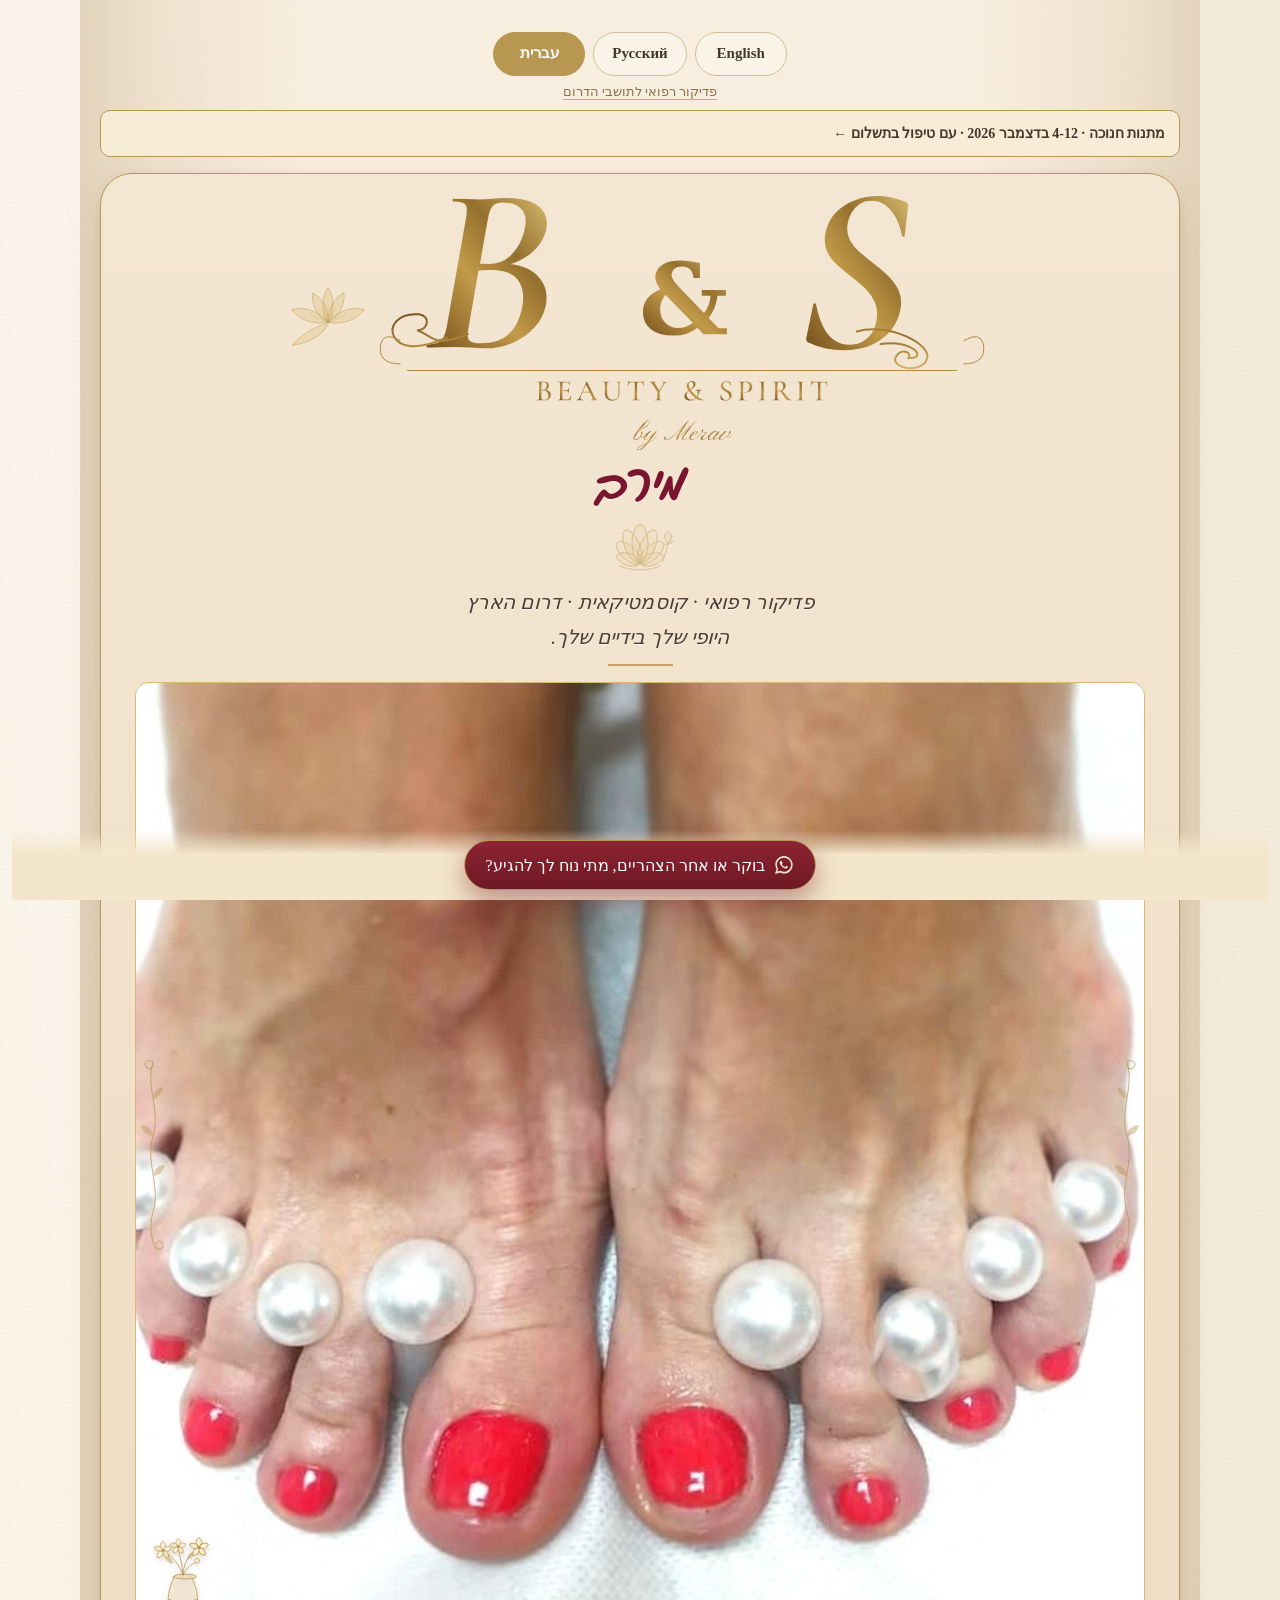
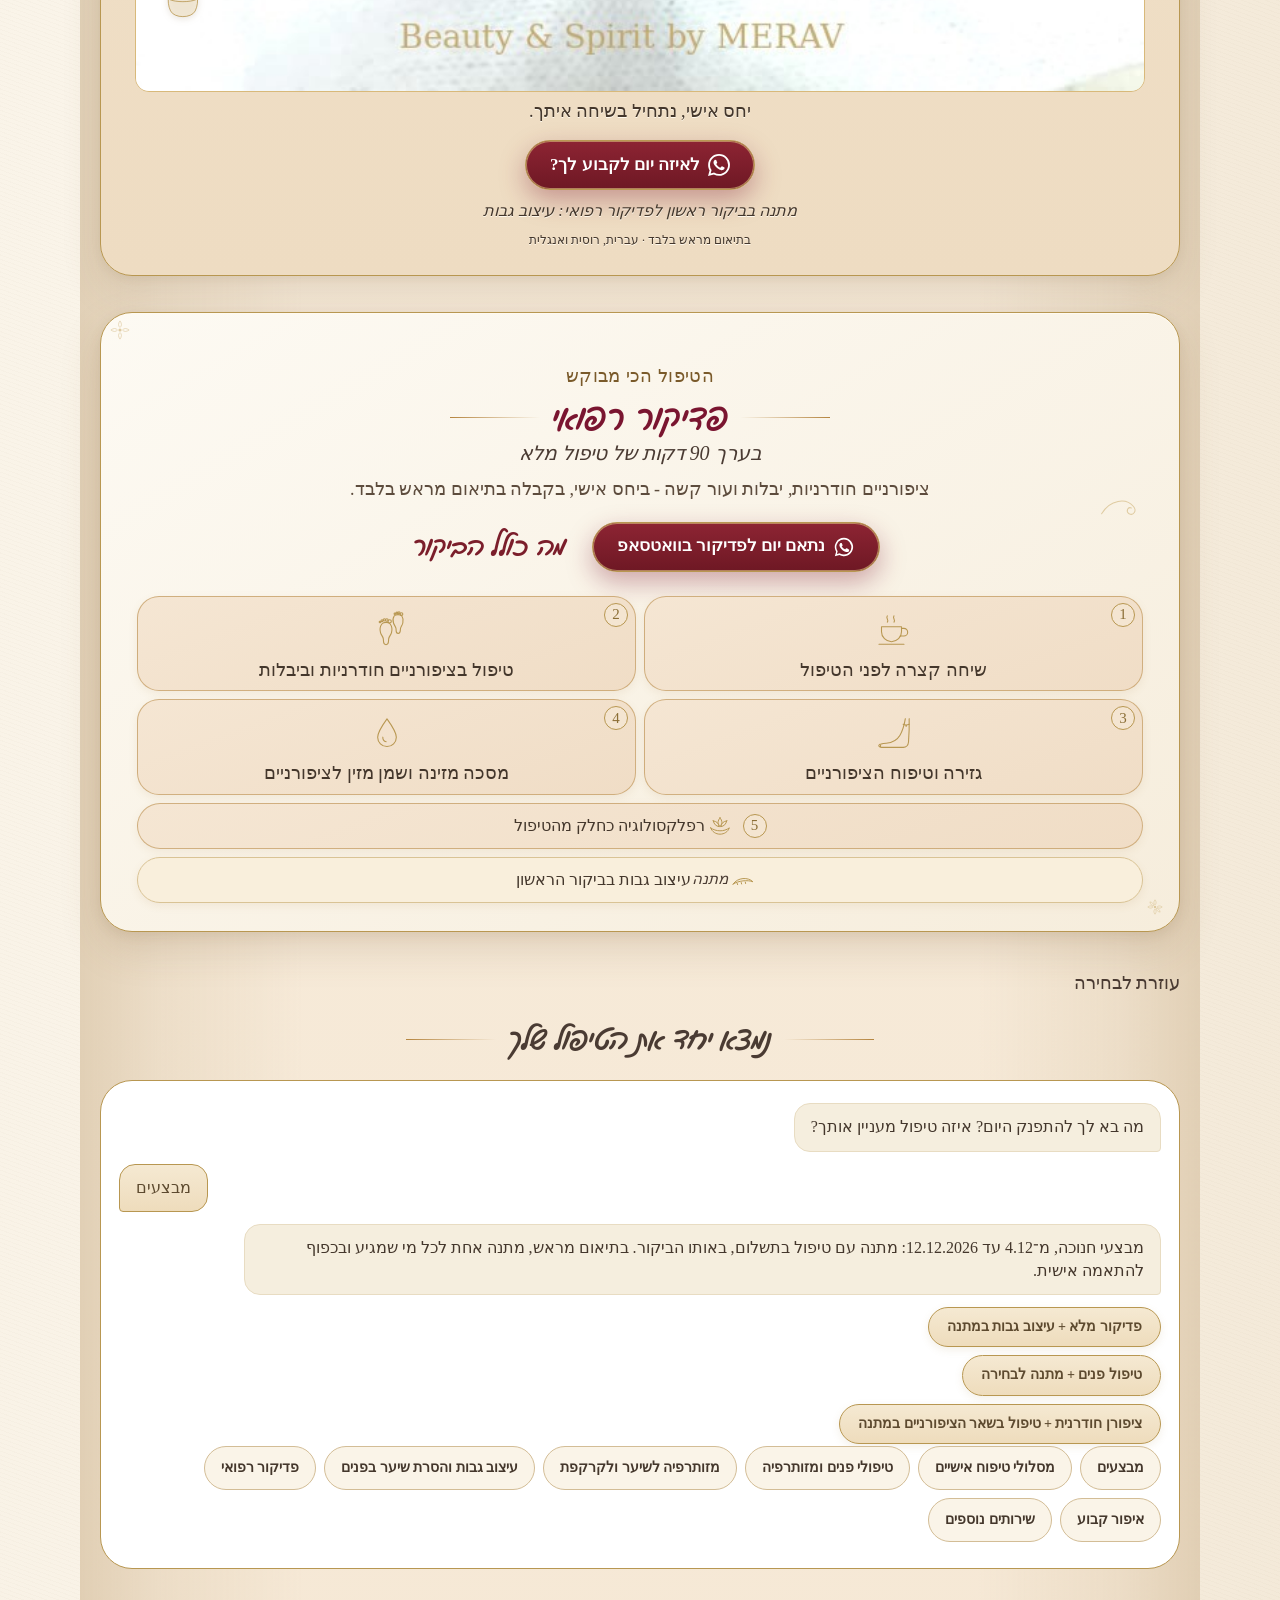
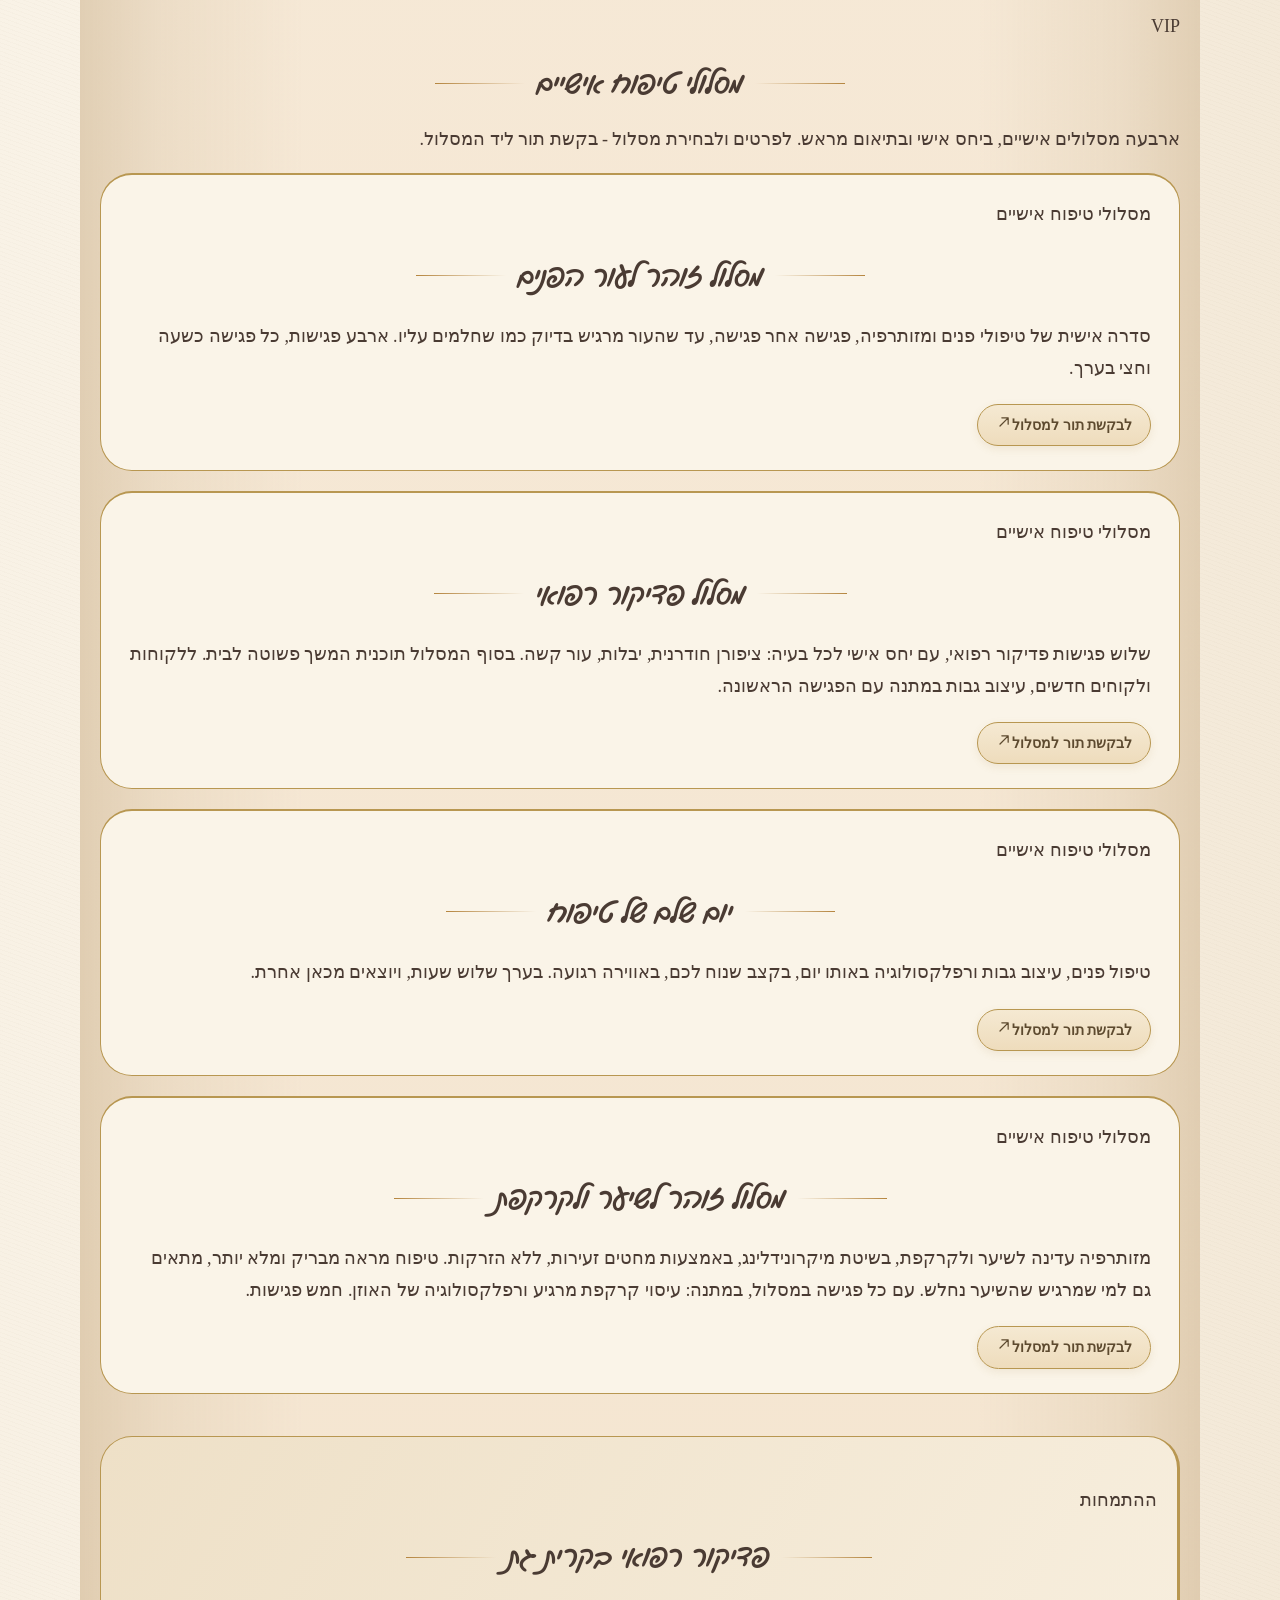
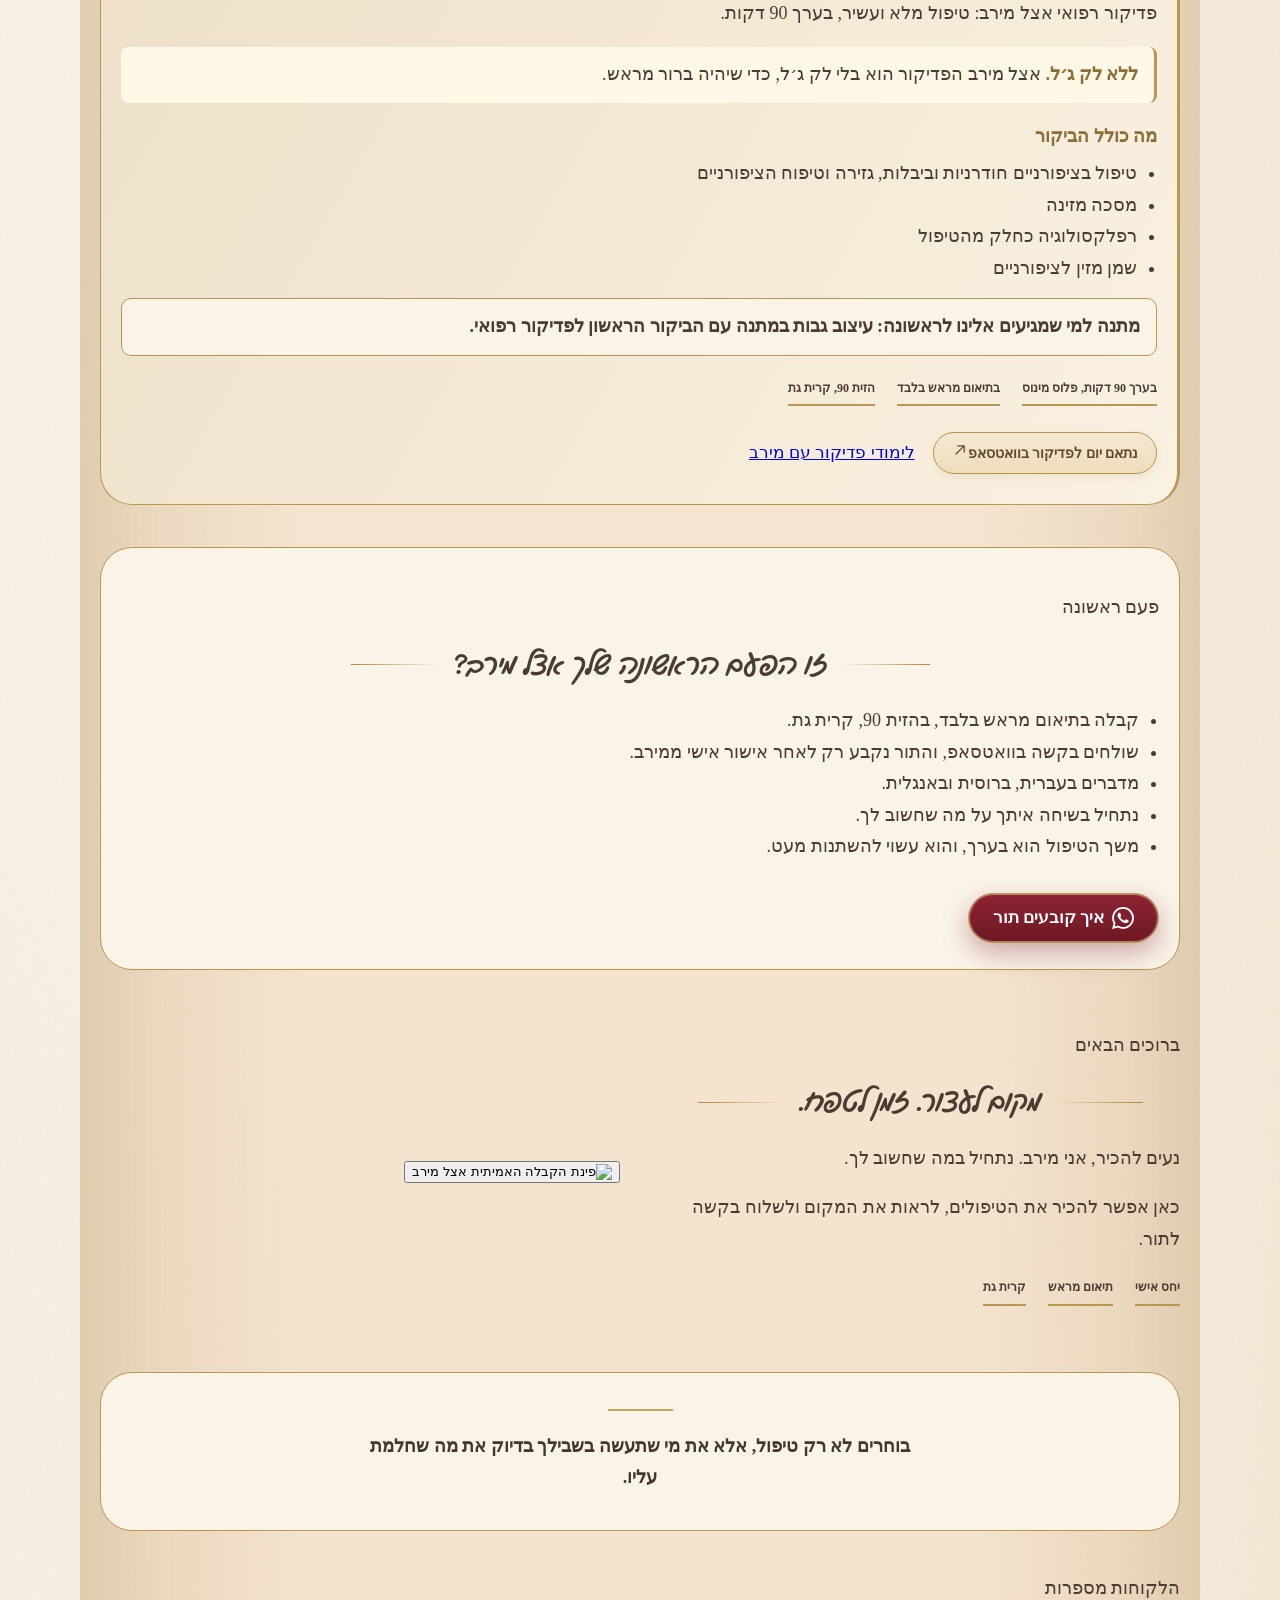
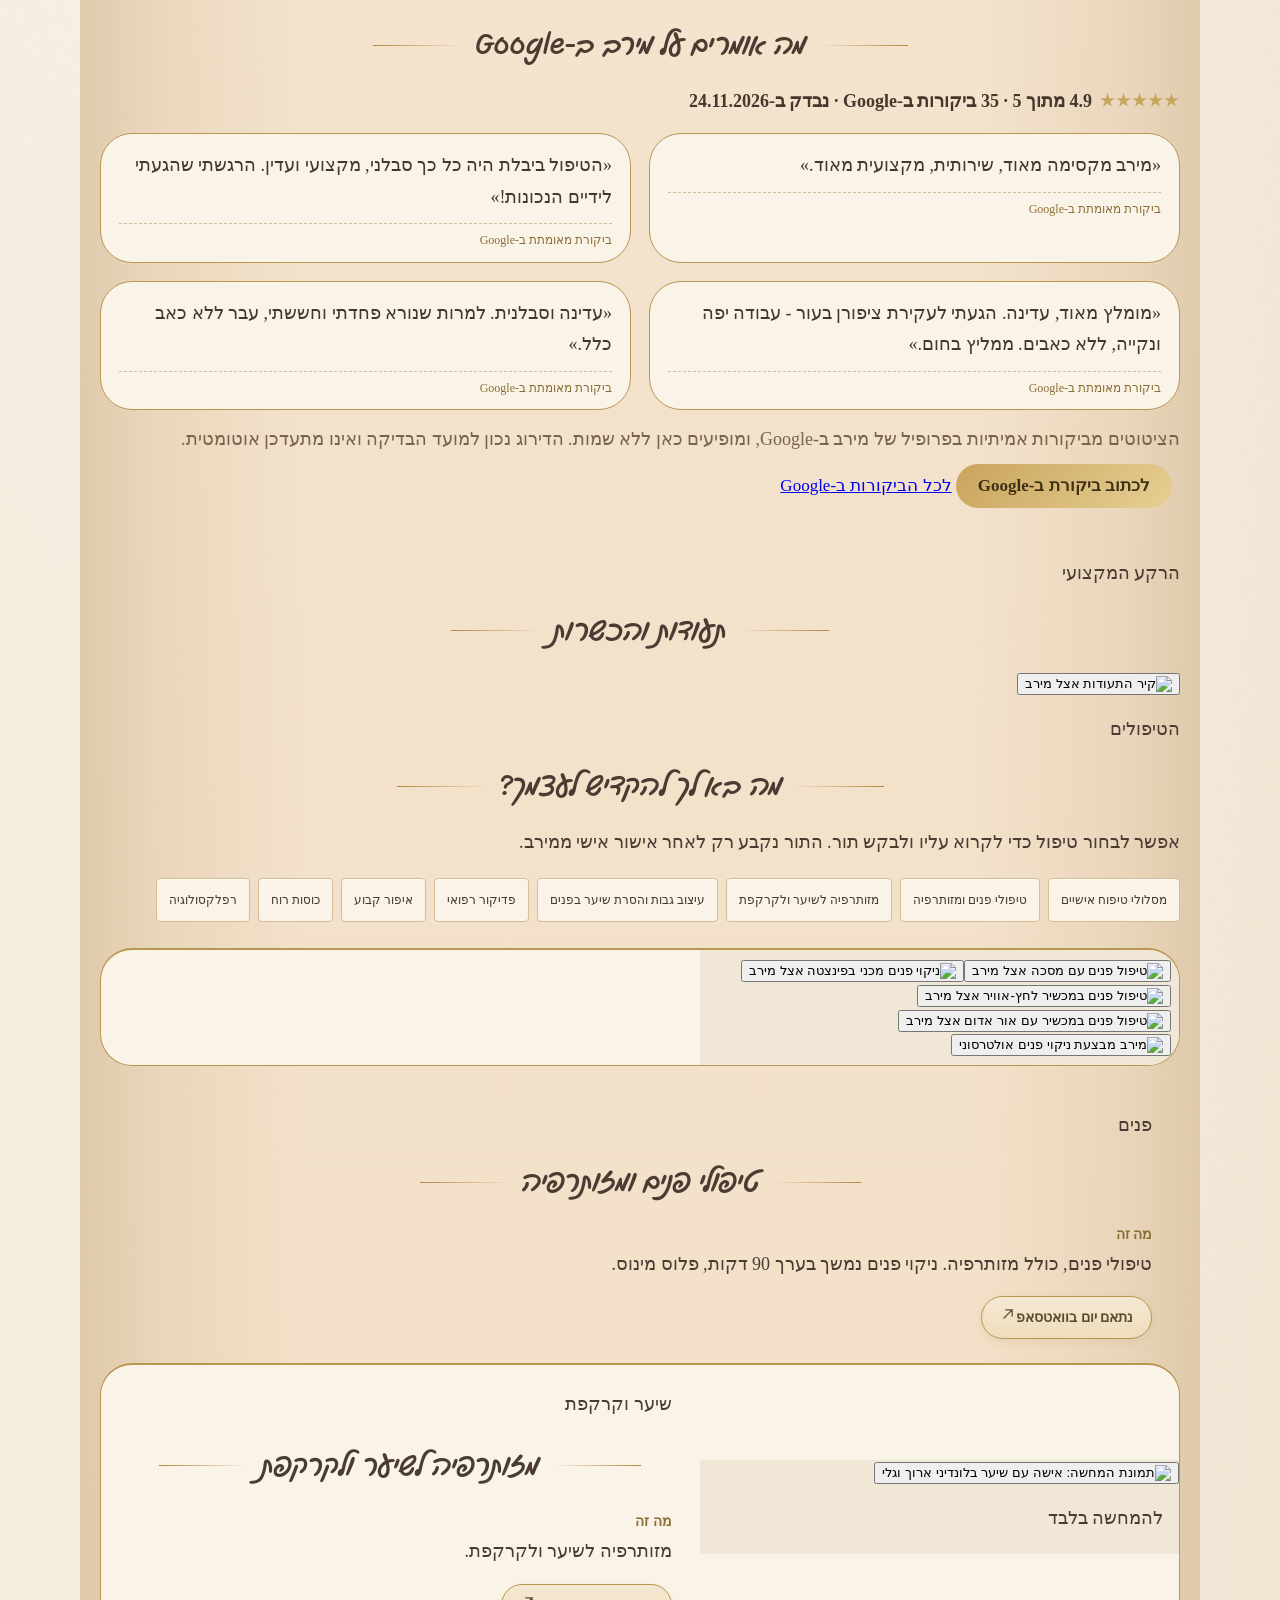
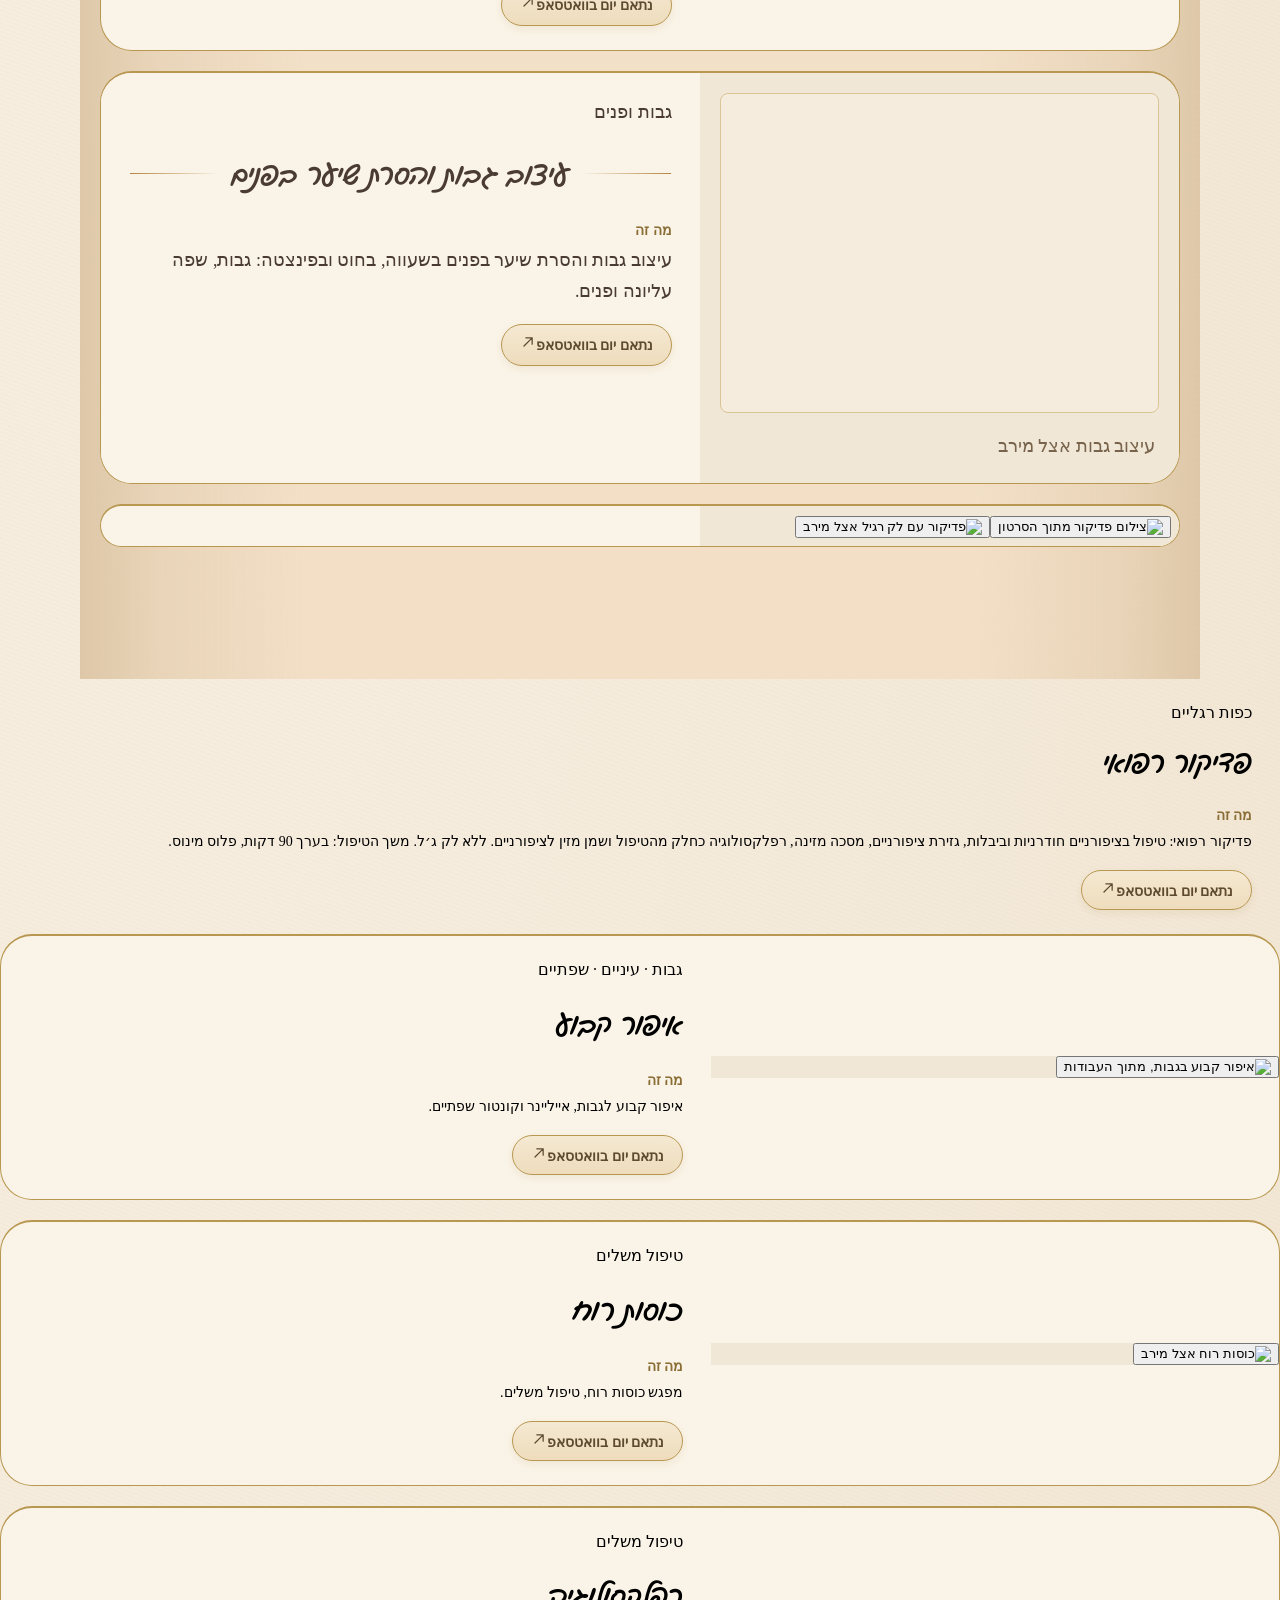
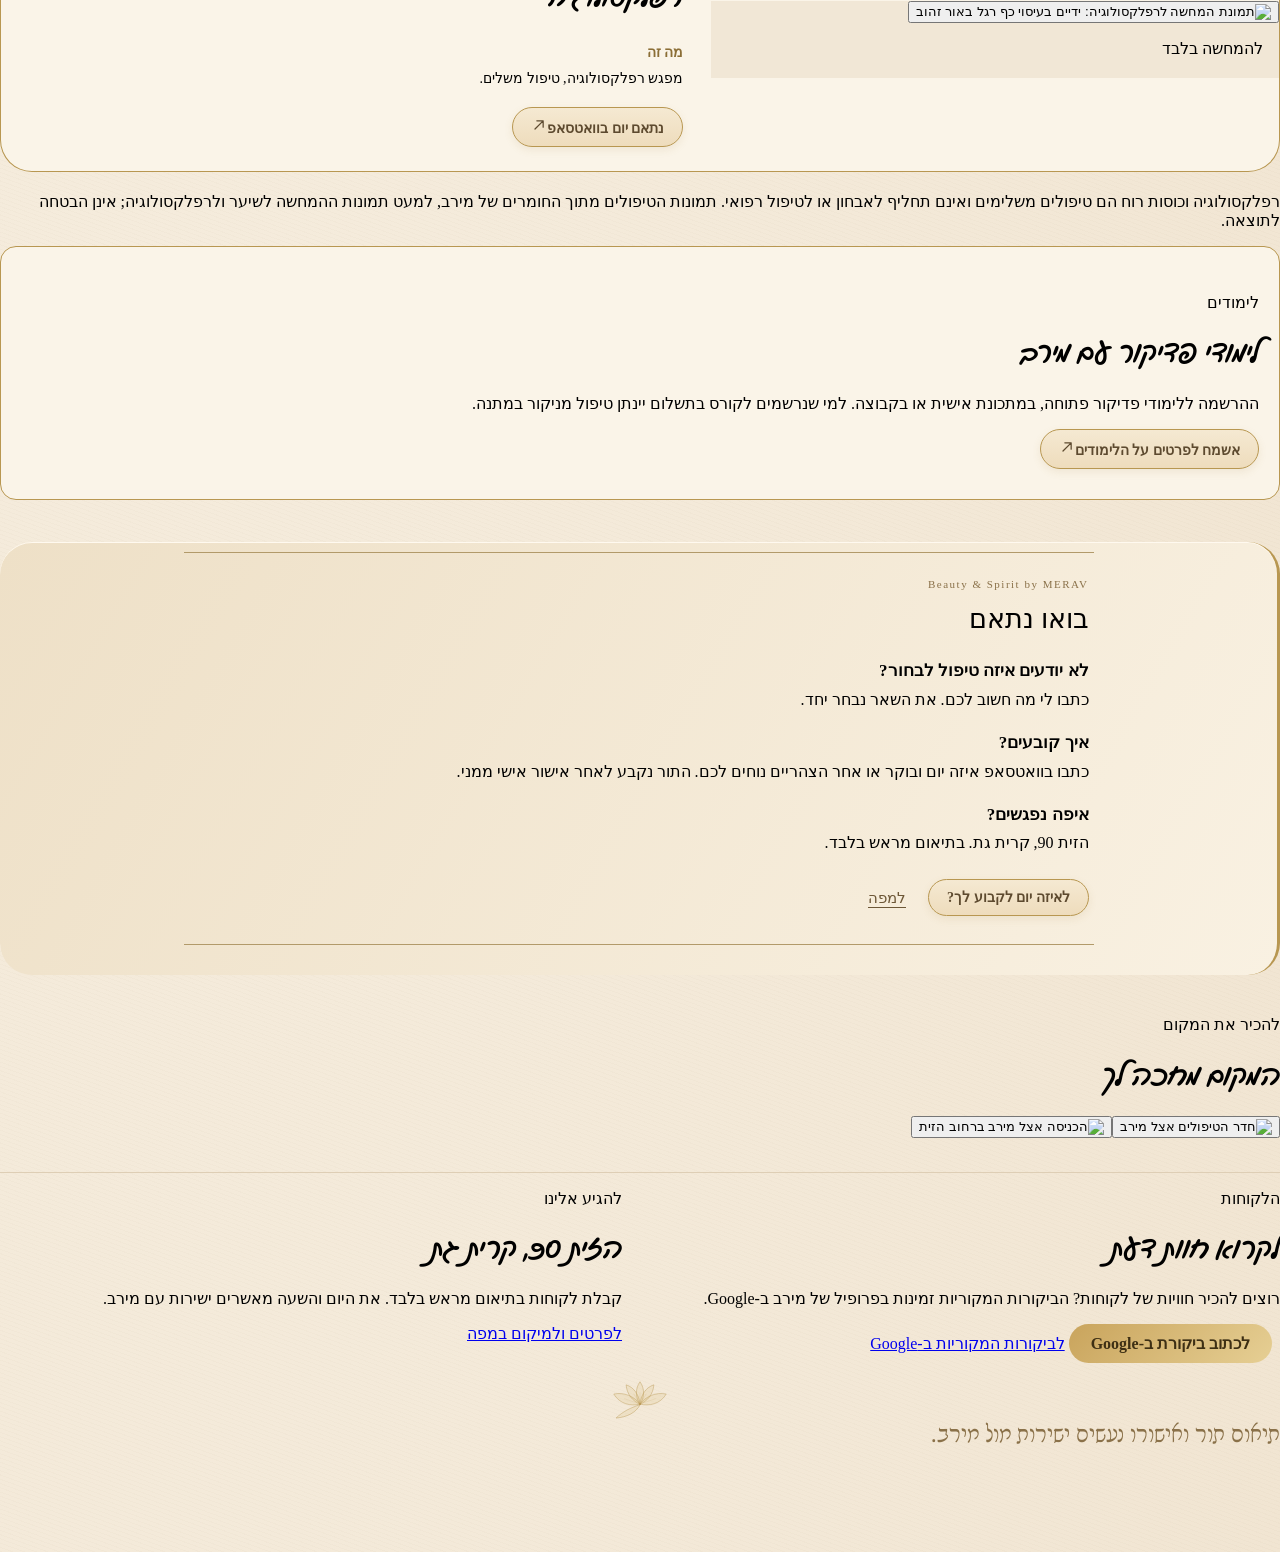
==== index.html @ 73c01d01 "G6: tighter top, gift under hero CTA, one serif, h2 34px, teacup icon, 15px pills" ====
<!DOCTYPE html>

<html dir="rtl" lang="he"><head><meta charset="utf-8"/><title>מירב · קוסמטיקאית בקרית גת</title><meta content="מירב, קוסמטיקאית בקרית גת: טיפולי פנים, פדיקור רפואי, איפור קבוע, עיצוב גבות, רפלקסולוגיה ועוד. בקשת תור דרך האתר." name="description"/><link href="https://meravcosmetic-stack.github.io/merav/" rel="canonical"/><link href="https://meravcosmetic-stack.github.io/merav/" hreflang="he" rel="alternate"/><link href="https://meravcosmetic-stack.github.io/merav/ru/" hreflang="ru" rel="alternate"/><link href="https://meravcosmetic-stack.github.io/merav/en/" hreflang="en" rel="alternate"/><link href="https://meravcosmetic-stack.github.io/merav/" hreflang="x-default" rel="alternate"/><meta content="width=device-width, initial-scale=1" name="viewport"/><link href="/merav/assets/kit-styles.css" rel="stylesheet"/><style>html, body { margin: 0; } html { background: transparent; } body { max-width: 560px; margin: 0 auto !important; }.chat-options a.chat-option{display:inline-flex;align-items:center;text-decoration:none}.vip-packages{margin-bottom:42px}.vip-packages .service{scroll-margin-top:18px}.wa-bar a{height:auto!important;min-height:56px;white-space:normal!important;line-height:1.35!important;padding:12px 20px!important}.wa-bar a span{font-size:16px!important;line-height:1.35!important;white-space:normal!important;overflow-wrap:normal}.wa-bar svg{flex-shrink:0}body>a:last-of-type{line-height:1.35!important}body>a:last-of-type span{font-size:16px!important;line-height:1.35!important}</style><style>
html,body,#root{margin:0;min-height:100%}body{background:var(--ds-page)}.salon-page{direction:rtl;text-align:right;color:var(--ds-ink)}.salon-page *{box-sizing:border-box}.masthead{position:relative;background-size:cover;background-position:center;border-radius:24px;padding:34px 26px;margin-bottom:36px;color:white;overflow:hidden}.masthead h1{font-size:56px!important;line-height:1.1!important;margin-top:0}.masthead header p,.masthead header div,.masthead p{color:white!important}.masthead p{max-width:390px}.gold-rule{display:block;width:65px;height:2px;background:#c6a55f;margin:24px 0}.hero-cta{display:inline-flex;align-items:center;justify-content:center;min-height:48px;background:#fff;color:#183d33;border-bottom:3px solid #b89751;padding:10px 22px;text-decoration:none;border-radius:4px;font-weight:600;margin-top:10px}.hero-note{font-size:12px;margin-top:16px;color:#fff}.intro-grid{display:grid;gap:20px;margin-bottom:42px;align-items:center}.mini-facts{display:flex;flex-wrap:wrap;gap:12px 22px;font-size:12px;font-weight:600;margin:24px 0}.mini-facts span{border-bottom:2px solid #b89751;padding-bottom:7px}.service-nav{display:flex;flex-wrap:wrap;gap:8px;margin:20px 0 26px}.service-nav a{font-size:12px;line-height:20px;min-height:44px;display:flex;align-items:center;border:1px solid var(--ds-hairline);border-radius:4px;padding:8px 12px;color:var(--ds-ink);text-decoration:none;background:#fff}.services-grid{display:grid;gap:20px}.service{border:1px solid var(--ds-hairline);border-top:2px solid #b89751;border-radius:12px;overflow:hidden;background:white;scroll-margin-top:18px}.service-body{padding:0 20px 22px}.service-body>section{margin-top:20px}.service .file-photos{margin:0}.service h2{line-height:1.45!important}.service p{margin-bottom:20px}.service a{max-width:100%}.booking-panel{margin:40px 0;padding:4px 24px 22px;border-right:3px solid #b89751;border-radius:12px;background:linear-gradient(120deg,#f8faf8,#fff)}.steps{display:grid;gap:22px}.steps b{color:#1e5547;font-size:26px}.steps h3{font-size:16px;margin:8px 0}.steps p{font-size:14px;line-height:24px;margin:0}.bottom-grid{display:grid;gap:16px;border-top:1px solid var(--ds-hairline);margin-top:34px}a:focus-visible{outline:3px solid var(--ds-teal);outline-offset:4px}section[id]{scroll-margin-top:16px}
@media(min-width:768px){.masthead{padding:50px 48px;min-height:390px}.masthead h1{font-size:72px!important}.intro-grid{grid-template-columns:1fr 1fr;gap:40px}.services-grid{grid-template-columns:repeat(2,minmax(0,1fr))}.steps{grid-template-columns:repeat(3,minmax(0,1fr));gap:28px}.bottom-grid{grid-template-columns:1fr 1fr;gap:36px}.booking-panel{padding:10px 30px 30px}}
@media(min-width:768px){.services-grid{display:block}.service{margin-bottom:20px}.service.with-photo{display:grid;grid-template-columns:minmax(0,1fr) minmax(0,1.25fr);align-items:center}.service.with-photo>div:first-child{min-width:0}.service.with-photo img{height:300px!important;max-height:300px!important;width:100%!important;object-fit:cover!important}.service.with-photo button{max-height:300px}.service-body{padding:4px 28px 24px}}

.brows-video{min-width:0;background:var(--ds-page)}.brows-video video{display:block;width:100%;max-height:420px;object-fit:contain;background:#111}.brows-video>p{padding:0 16px}.service.with-photo .brows-video{align-self:start}

@media(min-width:768px){#makeup.with-photo img{object-fit:contain!important;height:auto!important;max-height:none!important}#cupping.with-photo img{object-fit:contain!important;height:auto!important;max-height:420px!important}}

.service-photo{min-width:0}.service-photo>p{padding:0 16px}#reflexology .service-photo{background:#faf9f6}@media(min-width:768px){#reflexology.with-photo img{object-fit:contain!important;height:auto!important;max-height:420px!important}}

#hair .service-photo{background:#faf9f6}@media(min-width:768px){#hair.with-photo img{object-fit:contain!important;height:auto!important;max-height:420px!important}}

@media(min-width:768px){#hair.with-photo button{max-height:none!important}}

#brows{background:#faf5ec;border-color:#dfcda7;border-top-color:#b89751}#brows .brows-video{background:#f5ecdd;padding:14px 14px 0}#brows .brows-video video{width:100%;height:auto;max-height:none;object-fit:cover;aspect-ratio:48/35;background:#f5ecdd;border:1px solid #d9c496;border-radius:8px}#brows .brows-video>p{padding:0 4px;color:#78644c}#brows .service-body{background:#faf5ec}@media(min-width:768px){#brows.with-photo{align-items:stretch}#brows .brows-video{align-self:stretch;display:flex;flex-direction:column;justify-content:center;padding:20px 20px 0}}

/* Warm embossed paper palette, preserving all text and photos. */
:root{--ds-page:#f4ecdf;--ds-ink:#44372c;--ds-hairline:#deceb5}
body,.salon-page{background-color:#f4ecdf;background-image:repeating-linear-gradient(20deg,rgba(132,104,64,.022) 0,rgba(132,104,64,.022) 1px,transparent 1px,transparent 4px),radial-gradient(ellipse at 10% 0%,#fbf6ec,#f1e5d2)}
.salon-page>div{background:transparent!important}
.masthead{color:#44372c!important;border:1px solid #d9c49f;box-shadow:inset 0 1px 0 #fffaf0,0 5px 15px #a5804110}
.masthead h1,.masthead header p,.masthead header div,.masthead p,.masthead .hero-note{color:#44372c!important;text-shadow:0 1px 0 #fff9ed}
.hero-cta,.service-nav a{background:#faf4e8;color:#44372c;border-color:#d3bd96;box-shadow:inset 0 1px #fffcf5}
.service,#brows,#brows .service-body{background:#faf4e8;border-color:#dfcda7;border-top-color:#b89751}
.service-photo,#hair .service-photo,#reflexology .service-photo,#brows .brows-video{background:#f1e7d6}
.booking-panel{background:linear-gradient(120deg,#eee0c7,#f9f1e2);box-shadow:inset 0 1px #fff9ef}
.steps b{color:#8b6e36}

.salon-gallery img{object-fit:contain!important;height:auto!important;max-height:none!important;width:100%!important}.salon-gallery button{height:auto!important;max-height:none!important;align-self:start}.salon-gallery .file-photos{align-items:start}

.salon-gallery img{aspect-ratio:auto!important}
.call-row{margin-top:26px;display:flex;flex-wrap:wrap;align-items:center;gap:8px 18px}
.call-note{font-size:14px;line-height:22px;margin:0;color:#6b5741}
.helper-section{margin-bottom:42px}
.helper-chat{background:#fff;border:1px solid var(--ds-hairline);border-radius:16px;padding:22px 18px;margin-top:18px}
.chat-bubble{width:fit-content;max-width:88%;padding:12px 16px;font-size:15px;line-height:24px;margin:0 0 12px}
.chat-bubble.assistant{background:#f5eede;border:1px solid #e8dcc2;color:#44372c;border-radius:16px;border-bottom-right-radius:4px;margin-left:auto}
.chat-bubble.visitor{background:#1e5547;color:#fff;border-radius:16px;border-bottom-left-radius:4px;margin-right:auto}
.chat-options{display:flex;flex-wrap:wrap;gap:8px;margin:2px 0 4px}
.chat-option{min-height:44px;border:1px solid #d3bd96;background:#faf4e8;color:#44372c;border-radius:999px;padding:8px 16px;font-size:14px;font-weight:600;font-family:inherit;cursor:pointer}
.chat-option.selected{background:#1e5547;border-color:#1e5547;color:#fff}
.chat-option:focus-visible{outline:3px solid var(--ds-teal);outline-offset:2px}
.chat-cta{margin-top:4px;display:flex;flex-wrap:wrap;gap:8px}
.chat-reset{background:none;border:none;color:#1e5547;font-size:13px;text-decoration:underline;cursor:pointer;font-family:inherit;min-height:44px;padding:6px 2px;margin-top:6px}
.chat-reset:focus-visible{outline:3px solid var(--ds-teal);outline-offset:2px}

.about-merav{margin:0 0 42px;text-align:center;padding:36px 20px;background:#faf4e8;border:1px solid var(--ds-hairline);border-radius:16px}
.about-merav .gold-rule{margin:0 auto 20px}
.about-merav p{margin:0 auto;max-width:540px;font-size:20px;line-height:1.7;font-weight:600;color:#44372c}

.course-announce{margin:0 0 42px;padding:30px 20px;background:#faf4e8;border:1px solid var(--ds-hairline);border-radius:16px}

.svc-detail{margin:0 0 16px;font-size:14px;line-height:24px}.svc-detail dt{font-weight:700;color:#8b6e36;margin-top:10px}.svc-detail dd{margin:2px 0 0}
.draft-slot{border:1px dashed #b89751;background:#fff8e6;padding:6px 10px;border-radius:6px;color:#6b5741}
.first-time{margin:0 0 42px;padding:26px 20px;background:#faf4e8;border:1px solid var(--ds-hairline);border-radius:16px}.first-list{padding-right:20px;margin:0 0 20px;line-height:28px}
.pedi-feature{margin:0 0 42px;padding:30px 20px;background:linear-gradient(120deg,#eee0c7,#f9f1e2);border:1px solid #d3bd96;border-right:3px solid #b89751;border-radius:16px}
.pedi-inc-title{font-weight:700;color:#8b6e36;margin:18px 0 6px}.pedi-inc{margin:0 0 14px;padding-right:20px;line-height:28px}
.pedi-gift{margin:8px 0 14px;padding:12px 16px;border:1px solid #d3bd96;border-radius:10px;background:#faf4e8;font-weight:600;line-height:26px}
.nogel{margin:6px 0 14px;padding:12px 16px;border-right:3px solid #b89751;background:#fff8e6;border-radius:8px;line-height:26px}.nogel b{font-size:18px;color:#8b6e36}
@media(min-width:768px){#face.with-photo img,#feet.with-photo img{object-fit:contain!important;height:auto!important;max-height:420px!important}#face .service-photo,#feet .service-photo{background:#f1e7d6}}
@media(min-width:768px){#face.with-photo button,#feet.with-photo button{max-height:none!important;height:auto!important}}

.lang-switch{display:flex;gap:8px;justify-content:center;margin:0 0 18px;flex-wrap:wrap}
.lang-btn{min-height:44px;min-width:92px;border:1px solid #d3bd96;background:#faf4e8;color:#44372c;border-radius:999px;padding:8px 18px;font-size:15px;font-weight:600;font-family:inherit;cursor:pointer}
.lang-btn.active{background:#b89751;border-color:#b89751;color:#fff}
.lang-btn:focus-visible{outline:3px solid var(--ds-teal);outline-offset:2px}
.salon-page[dir=ltr]{direction:ltr;text-align:left}
.salon-page[dir=ltr] .chat-bubble.assistant{margin-left:0;margin-right:auto;border-bottom-right-radius:16px;border-bottom-left-radius:4px}
.salon-page[dir=ltr] .chat-bubble.visitor{margin-right:0;margin-left:auto;border-bottom-left-radius:16px;border-bottom-right-radius:4px}
.salon-page[dir=ltr] .first-list,.salon-page[dir=ltr] .pedi-inc{padding-right:0;padding-left:20px}
.salon-page[dir=ltr] .pedi-feature{border-right:1px solid #d3bd96;border-left:3px solid #b89751}
.salon-page[dir=ltr] .nogel{border-right:0;border-left:3px solid #b89751}
.salon-page[dir=ltr] .booking-panel{border-right:0;border-left:3px solid #b89751}
.salon-page[dir=ltr] .about-merav{text-align:center}
.lang-btn{display:inline-flex;align-items:center;justify-content:center;text-decoration:none}.lang-btn.active{color:#fff}

/* Draft preview: pedi hook, testimonials, sticky booking bar */
.pedi-hook{position:relative;border:1px solid #d9c49f;border-radius:24px;background:linear-gradient(150deg,#faf4e8,#f1e5d2);box-shadow:inset 0 1px 0 #fffaf0,0 5px 15px #a5804110;padding:26px 22px 20px;margin-bottom:36px;overflow:hidden}
.pedi-hook::before{content:"";position:absolute;inset-inline-start:0;top:0;bottom:0;width:3px;background:linear-gradient(#c6a55f,#b89751)}
.pedi-hook .file-group-label{margin:0 0 6px}
.pedi-hook-title{font-size:24px!important;line-height:1.35!important;margin:0 0 8px;color:#44372c}
.pedi-hook-sub{margin:0 0 16px;color:#5d4c3d;font-size:14px;line-height:22px}
.pedi-hook-cta{display:flex;flex-wrap:wrap;align-items:center;gap:14px;margin-bottom:18px}
.pedi-hook-cta .hero-cta{margin-top:0}
.pedi-hook-link{font-weight:600;color:#1e5547}
.pedi-strip{list-style:none;margin:0;padding:14px 0 4px;display:flex;gap:10px;overflow-x:auto;border-top:1px dashed #d3bd96;-webkit-overflow-scrolling:touch}
.pedi-strip li{flex:0 0 auto;display:flex;flex-direction:column;align-items:flex-start;gap:6px;background:#fffdf8;border:1px solid #dfcda7;border-radius:12px;padding:8px 10px;max-width:132px}
.pedi-strip b{color:#8b6e36;font-size:15px;line-height:1}
.pedi-strip span{font-size:12px;line-height:18px;color:#44372c}
.pedi-strip li.gift{background:#f7ecd6;border-color:#c6a55f}
.pedi-strip li.gift b{font-size:12px}
.testimonials{margin:42px 0}
.reviews-score{display:flex;align-items:center;gap:8px;font-size:14px;font-weight:600;color:#44372c;margin:6px 0 16px}
.reviews-score .stars{color:#c6a55f;letter-spacing:2px;font-size:16px}
.reviews-grid{display:grid;gap:14px}
.review{margin:0;background:#faf4e8;border:1px solid #dfcda7;border-radius:12px;padding:16px 18px 12px}
.review p{margin:0 0 10px;font-size:14px;line-height:24px;color:#44372c}
.review footer{font-size:12px;color:#8b6e36;border-top:1px dashed #d3bd96;padding-top:8px}
.reviews-note{font-size:12px;color:#78644c;margin:14px 0 8px}
.sticky-book{position:sticky;top:0;z-index:40;display:flex;align-items:center;justify-content:space-between;gap:10px;background:#f4ecdf;border-bottom:2px solid #b89751;padding:8px 4px;margin-bottom:12px;font-size:12px;font-weight:600;color:#44372c}
.sticky-book a{flex:0 0 auto;display:inline-flex;align-items:center;min-height:36px;background:#183d33;color:#fff;border-radius:4px;padding:6px 14px;text-decoration:none;font-weight:600}
@media(min-width:768px){.pedi-hook{padding:34px 36px 24px}.pedi-hook-title{font-size:30px!important}.reviews-grid{grid-template-columns:1fr 1fr;gap:18px}}
</style><script>window.__apply=function(){var I=window.__I||{};document.querySelectorAll("[data-img]").forEach(function(e){var d=I[e.getAttribute("data-img")];if(d&&!e.__d){e.__d=1;e.src=d}});document.querySelectorAll("[data-bg]").forEach(function(e){var d=I[e.getAttribute("data-bg")];if(d&&!e.__d){e.__d=1;e.style.backgroundImage=e.style.backgroundImage+",url("+d+")"}});document.querySelectorAll("[data-poster]").forEach(function(e){var d=I[e.getAttribute("data-poster")];if(d&&!e.__d){e.__d=1;e.poster=d}});document.querySelectorAll("source[data-vid]").forEach(function(e){var d=I[e.getAttribute("data-vid")];if(d&&!e.__d){e.__d=1;e.src=d;e.parentNode.load();var p=e.parentNode.play&&e.parentNode.play();if(p&&p.catch)p.catch(function(){})}})};</script><script defer="" src="/merav/assets/e1223aa9.js"></script><script defer="" src="/merav/assets/ad1cf8b7.js"></script><script defer="" src="/merav/assets/e8144d71.js"></script><script defer="" src="/merav/assets/921e8584.js"></script><script defer="" src="/merav/assets/319af509.js"></script><script defer="" src="/merav/assets/ef358dd1.js"></script><script defer="" src="/merav/assets/59882d9d.js"></script><script defer="" src="/merav/assets/facial-mask-neutral.js"></script><script defer="" src="/merav/assets/0b988c4a.js"></script><script defer="" src="/merav/assets/2dcee064.js"></script><script defer="" src="/merav/assets/2a6263cd.js"></script><script defer="" src="/merav/assets/ec3ca06a.js"></script><script defer="" src="/merav/assets/98e24863.js"></script><script defer="" src="/merav/assets/work-face-tweezers.js"></script><script defer="" src="/merav/assets/work-face-airbrush.js"></script><script defer="" src="/merav/assets/work-face-light.js"></script><script defer="" src="/merav/assets/work-face-us.js"></script><script defer="" src="/merav/assets/work-feet-polish.js"></script><style id="wa-preview">
body{padding-bottom:104px}
.hero-cta,.hero-cta-main{font-size:24px!important;font-weight:700!important;min-height:68px!important;padding:16px 38px!important;border-radius:999px!important;border:2px solid #b89751!important;background:linear-gradient(180deg,#fffaf0,#efdcb4)!important;color:#44372c!important;box-shadow:0 6px 18px rgba(139,110,54,.28),inset 0 1px #fffcf5!important}
.masthead p,.masthead header p{font-size:20px!important;line-height:1.7!important}
.salon-page p,.salon-page dd,.salon-page li{font-size:18px!important;line-height:1.75!important}
#wa-bar{position:fixed;left:0;right:0;bottom:0;z-index:99999;padding:12px 14px calc(12px + env(safe-area-inset-bottom));background:linear-gradient(180deg,rgba(250,244,232,0),#f3e6cb 35%);direction:rtl}
#wa-bar a{display:flex;align-items:center;justify-content:center;gap:12px;min-height:68px;width:100%;max-width:560px;margin:0 auto;border:2px solid #b89751;border-radius:999px;background:linear-gradient(180deg,#fffaf0,#efdcb4);color:#44372c;font:700 24px/1 inherit;font-family:inherit;text-decoration:none;box-shadow:0 8px 22px rgba(139,110,54,.35)}
#wa-bar svg{color:#8b6e36}
</style><style id="salon-logo-revision">.salon-page .salon-brand-logo{display:block;width:100%;height:auto;max-width:720px;margin:0 auto 10px;object-fit:contain}.salon-page .masthead{padding:18px 20px 24px!important;text-align:center}.salon-page .lang-switch{margin-bottom:12px!important}.salon-page .lang-switch+p{margin:8px 0!important}.salon-page .sticky-book{margin:8px 0 14px!important}.salon-page .file-card{max-width:1120px!important;width:100%!important;box-sizing:border-box}@media(min-width:768px){.salon-page .masthead{padding:20px 34px 26px!important}.salon-page .salon-brand-logo{max-width:760px}} </style><style>.salon-page .masthead .file-header{margin:0!important;text-align:center!important;gap:4px!important}.salon-page .masthead .file-title{margin:4px 0!important;font-size:clamp(32px,5vw,52px)!important}.salon-page .masthead .file-fact,.salon-page .masthead .file-intro,.salon-page .masthead .file-p{margin:6px 0!important;text-align:center!important;line-height:1.45!important}.salon-page .masthead .gold-rule{margin:12px auto!important}.salon-page .masthead .hero-note{margin-top:10px!important}.salon-page .lang-switch{padding:8px 0!important;margin:0 0 12px!important}.salon-page .masthead{margin-top:12px!important}</style><style>.salon-page{width:100%!important;max-width:1120px!important;margin-inline:auto!important}.salon-page .file-card{width:100%!important;max-width:1120px!important}.salon-page .masthead .file-header>p,.salon-page .masthead>p{text-align:center!important;max-width:none!important}</style><style>body{width:100%!important;max-width:none!important}.salon-page{width:100%!important;max-width:1120px!important;margin-inline:auto!important}</style><style>.salon-page .file-card>.lang-switch{margin-bottom:-24px!important}.salon-page .file-card>.lang-switch+p{margin-top:0!important;margin-bottom:-24px!important}.salon-page .file-card>.sticky-book{margin-top:0!important;margin-bottom:-24px!important}.salon-page .file-card>.masthead{margin-top:0!important}</style><style>.hanukkah-top{display:block;padding:12px 14px;margin:8px 0 12px;border:1px solid #b89751;border-radius:10px;background:#f7ecd6;color:#44372c;text-decoration:none;font-size:14px;line-height:1.5;font-weight:600}.chat-cta{flex-direction:column;align-items:flex-start}.chat-cta a{white-space:normal!important;max-width:100%;line-height:1.45}</style><style id="booking-help-style">.quick-faq{max-width:900px;margin:auto;border-top:1px solid #b29a6a;border-bottom:1px solid #b29a6a;padding:25px 5px 28px}.quick-label{font-size:11px;letter-spacing:1.5px;margin:0 0 14px;color:#8a7149}.quick-faq h2{font-size:27px;line-height:1.18;margin:0 0 24px;font-weight:500}.quick-row{margin:0 0 20px}.quick-row h3{font-size:17px;line-height:1.35;margin:0 0 5px;font-weight:600}.quick-row p{font-size:16px;line-height:1.5;margin:0}.quick-links{display:flex;align-items:center;gap:22px;flex-wrap:wrap;padding-top:4px}.quick-links .file-button{display:block;border:1px solid #a38b5c;background:#e7d7bc;color:#493d2f;border-radius:4px;padding:13px 19px;text-decoration:none;font-size:16px}.quick-map{color:#6d5737;font-size:15px;text-underline-offset:4px}</style><style id="work-photos-style">.service.with-photo .file-photos:not(.is-single){grid-template-columns:repeat(2,minmax(0,1fr));gap:6px;padding:8px}.service.with-photo .file-photos:not(.is-single) .file-photo-zoom{max-height:none}.service.with-photo .file-photos:not(.is-single) img{height:170px!important;max-height:170px!important}.service.with-photo .file-photos:not(.is-single) .file-photo-zoom:first-child{grid-column:1/-1}.service.with-photo .file-photos:not(.is-single) .file-photo-zoom:first-child img{height:250px!important;max-height:250px!important}#feet .file-photos:not(.is-single) .file-photo-zoom{grid-column:1/-1}#feet .file-photos:not(.is-single) img{height:220px!important;max-height:220px!important}@media (min-width:768px){.service.with-photo .file-photos:not(.is-single) img{height:150px!important;max-height:150px!important}.service.with-photo .file-photos:not(.is-single) .file-photo-zoom:first-child img{height:260px!important;max-height:260px!important}}</style><style id="cta-burgundy-preview">
/* PREVIEW: burgundy booking CTA (pending Merav approval) */
.hero-cta{background:#7b1e2b!important;color:#fff!important;border:1px solid #b89751!important;border-bottom:3px solid #b89751!important;box-shadow:0 6px 18px rgba(123,30,43,.35),inset 0 1px rgba(255,255,255,.22)!important;min-height:56px!important;padding:14px 28px!important;font-size:18px!important;border-radius:8px!important}
.sticky-book a{background:#7b1e2b!important;color:#fff!important;min-height:44px;padding:9px 20px;font-size:14px;border-radius:8px;border-bottom:2px solid #b89751;box-shadow:0 3px 10px rgba(123,30,43,.3)}
#wa-bar a{background:linear-gradient(180deg,#8d2433,#6e1824)!important;color:#fff!important;border-color:#b89751!important;box-shadow:0 10px 26px rgba(123,30,43,.45)!important}
#wa-bar svg{color:#f3e6cb!important}
</style>
<style id="hero-variant-d">
@import url('https://fonts.googleapis.com/css2?family=Noto+Rashi+Hebrew:wght@400;500&display=swap');
/* PREVIEW variant D: soft tender cards, script headline, flourish ornaments, hero photo. Pending Merav approval */
.masthead .hero-pedi-photo{display:block;width:min(100%,320px);height:auto;margin:14px auto 6px;border-radius:22px;border:1px solid #e6d6b0;box-shadow:0 12px 30px rgba(123,30,43,.14),0 2px 6px rgba(165,128,65,.12)}
.pedi-hook{border:1px solid #e6d6b0!important;border-radius:26px!important;background:linear-gradient(160deg,#fdf9f0,#f6ecdc)!important;box-shadow:0 14px 34px rgba(165,128,65,.16),inset 0 1px 0 #fffdf6!important;text-align:center}
.pedi-hook::before{display:none!important}
.pedi-hook::after{content:"";position:absolute;top:10px;inset-inline-end:12px;width:34px;height:34px;background:url("data:image/svg+xml,%3Csvg xmlns='http://www.w3.org/2000/svg' viewBox='0 0 40 40' fill='none' stroke='%23c6a55f' stroke-width='1'%3E%3Cpath d='M20 6 c3 4 3 8 0 10 c-3 -2 -3 -6 0 -10 Z'/%3E%3Cpath d='M20 34 c-3 -4 -3 -8 0 -10 c3 2 3 6 0 10 Z'/%3E%3Cpath d='M6 20 c4 -3 8 -3 10 0 c-2 3 -6 3 -10 0 Z'/%3E%3Cpath d='M34 20 c-4 3 -8 3 -10 0 c2 -3 6 -3 10 0 Z'/%3E%3Ccircle cx='20' cy='20' r='2.4' fill='%23c6a55f' stroke='none'/%3E%3C/svg%3E") no-repeat center/contain;opacity:.55;pointer-events:none}
.pedi-hook .file-group-label{color:#a5804f!important;letter-spacing:.4px}
.pedi-hook-title{font-weight:500!important;color:#5d4c3d!important}
.script-accent{font-family:'Noto Rashi Hebrew',cursive;font-weight:400!important;font-size:1.55em;line-height:1.15;color:#7b1e2b;display:inline-block;padding:0 2px}
.pedi-flourish{display:block;text-align:center;margin:2px auto 10px}
.script-accent{display:block}
.title-rest{display:block;font-size:.62em;font-weight:400;color:#6b5a48;margin-top:8px}

.hero-flourish{margin:8px auto}
.hero-pedi-photo.towel{border:none;box-shadow:none;border-radius:18px;width:min(100%,330px)}
.pedi-hook-cta{justify-content:center}
.pedi-strip li{border-radius:18px!important;border:1px solid #e6d6b0!important;background:#fffdf8!important;box-shadow:0 6px 14px rgba(165,128,65,.12)!important}
.pedi-strip b{display:inline-flex;align-items:center;justify-content:center;min-width:26px;height:26px;border-radius:50%;border:1px solid #d9c395;color:#8b6e36;background:#faf3e4}
.pedi-strip li.gift{background:#f9efdc!important;border-color:#d9c395!important}

/* PREVIEW variant D rev2: pill-shaped staggered visit-includes + margin drawings */
.pedi-strip{flex-direction:column;overflow:visible;gap:10px;border-top:none;padding-top:6px}
.pedi-strip li{flex:0 0 auto;max-width:none;width:100%;flex-direction:row;align-items:center;gap:12px;border-radius:999px!important;padding:10px 18px;text-align:start;position:relative}
.pedi-strip li:nth-child(odd){width:calc(100% - 16px);margin-inline-end:16px}
.pedi-strip li:nth-child(even){width:calc(100% - 16px);margin-inline-start:16px}
.pedi-strip b{flex:0 0 auto}
.pedi-strip span{font-size:13px}
.pedi-hook::before{display:block!important;content:"";position:absolute;bottom:12px;inset-inline-start:12px;top:auto;width:30px;height:30px;background:url("data:image/svg+xml,%3Csvg xmlns='http://www.w3.org/2000/svg' viewBox='0 0 40 40' fill='none' stroke='%23c6a55f' stroke-width='1'%3E%3Cpath d='M20 8 c2.5 3 2.5 6.5 0 8.5 c-2.5 -2 -2.5 -5.5 0 -8.5 Z'/%3E%3Cpath d='M20 32 c-2.5 -3 -2.5 -6.5 0 -8.5 c2.5 2 2.5 5.5 0 8.5 Z'/%3E%3Cpath d='M8 20 c3 -2.5 6.5 -2.5 8.5 0 c-2 2.5 -5.5 2.5 -8.5 0 Z'/%3E%3Cpath d='M32 20 c-3 2.5 -6.5 2.5 -8.5 0 c2 -2.5 5.5 -2.5 8.5 0 Z'/%3E%3Cpath d='M11.5 11.5 c3.8 0.6 6 2.8 6.4 6.4 c-3.6 -0.4 -5.8 -2.6 -6.4 -6.4 Z'/%3E%3Cpath d='M28.5 28.5 c-3.8 -0.6 -6 -2.8 -6.4 -6.4 c3.6 0.4 5.8 2.6 6.4 6.4 Z'/%3E%3Ccircle cx='20' cy='20' r='2' fill='%23c6a55f' stroke='none'/%3E%3C/svg%3E") no-repeat center/contain;opacity:.5;pointer-events:none}
.pedi-hook-cta{position:relative}
.pedi-hook-cta::after{content:"";position:absolute;top:-30px;inset-inline-start:2px;width:44px;height:30px;background:url("data:image/svg+xml,%3Csvg xmlns='http://www.w3.org/2000/svg' viewBox='0 0 60 40' fill='none' stroke='%23c6a55f' stroke-width='1.4' stroke-linecap='round'%3E%3Cpath d='M6 30 C 18 10, 40 8, 50 20 C 55 26, 50 33, 44 30 C 39 27, 42 20, 47 22'/%3E%3C/svg%3E") no-repeat center/contain;opacity:.5;pointer-events:none}

/* PREVIEW variant D rev3: 2x2 soft icon cards, WA icon in CTA, lotus dividers (from Merav reference) */
.pedi-hook-cta .hero-cta{display:inline-flex;align-items:center;gap:9px}
.pedi-hook-link{color:#7b1e2b!important;font-size:17px;font-weight:600;text-decoration:none!important}
.lotus-divider{display:block;text-align:center;margin:12px auto 4px}
.pedi-strip{display:grid!important;grid-template-columns:1fr 1fr;gap:12px}
.pedi-strip li{flex-direction:column!important;align-items:center!important;text-align:center!important;border-radius:26px!important;padding:14px 10px 12px!important;width:auto!important;margin:0!important;gap:7px!important}
.pedi-strip li::before{content:"";order:2;width:30px;height:30px;background:no-repeat center/contain}
.pedi-strip b{order:1}
.pedi-strip span{order:3}
.pedi-strip li:nth-child(1)::before{background-image:url("data:image/svg+xml,%3Csvg xmlns='http://www.w3.org/2000/svg' viewBox='0 0 24 24' stroke='%23b89751' stroke-width='1.3' fill='none' stroke-linecap='round' stroke-linejoin='round'%3E%3Cpath d='M4 5.5 h16 a1.5 1.5 0 0 1 1.5 1.5 v8 a1.5 1.5 0 0 1 -1.5 1.5 h-8.5 l-4 3.5 v-3.5 h-3.5 a1.5 1.5 0 0 1 -1.5 -1.5 v-8 a1.5 1.5 0 0 1 1.5 -1.5 Z'/%3E%3C/svg%3E")}
.pedi-strip li:nth-child(2)::before{background-image:url("data:image/svg+xml,%3Csvg xmlns='http://www.w3.org/2000/svg' viewBox='0 0 24 24' stroke='%23b89751' stroke-width='1.3' fill='none' stroke-linecap='round' stroke-linejoin='round'%3E%3Cellipse cx='12' cy='14.5' rx='4.2' ry='6'/%3E%3Ccircle cx='7.6' cy='6.4' r='1.2'/%3E%3Ccircle cx='10.6' cy='4.6' r='1.3'/%3E%3Ccircle cx='13.8' cy='4.6' r='1.3'/%3E%3Ccircle cx='16.7' cy='6.2' r='1.1'/%3E%3Ccircle cx='18.4' cy='8.8' r='0.9'/%3E%3C/svg%3E")}
.pedi-strip li:nth-child(3)::before{background-image:url("data:image/svg+xml,%3Csvg xmlns='http://www.w3.org/2000/svg' viewBox='0 0 24 24' stroke='%23b89751' stroke-width='1.3' fill='none' stroke-linecap='round' stroke-linejoin='round'%3E%3Ccircle cx='7' cy='17' r='2.6'/%3E%3Ccircle cx='17' cy='17' r='2.6'/%3E%3Cpath d='M8.9 15.2 L16.5 4.5 M15.1 15.2 L7.5 4.5'/%3E%3C/svg%3E")}
.pedi-strip li:nth-child(4)::before{background-image:url("data:image/svg+xml,%3Csvg xmlns='http://www.w3.org/2000/svg' viewBox='0 0 24 24' stroke='%23b89751' stroke-width='1.3' fill='none' stroke-linecap='round' stroke-linejoin='round'%3E%3Cpath d='M12 3.5 c3.6 5 5.6 8 5.6 11 a5.6 5.6 0 1 1 -11.2 0 c0 -3 2 -6 5.6 -11 Z'/%3E%3Cpath d='M9.5 14.5 a2.6 2.6 0 0 0 2 2.7'/%3E%3C/svg%3E")}
.pedi-strip li:nth-child(5)::before{background-image:url("data:image/svg+xml,%3Csvg xmlns='http://www.w3.org/2000/svg' viewBox='0 0 24 24' stroke='%23b89751' stroke-width='1.3' fill='none' stroke-linecap='round' stroke-linejoin='round'%3E%3Cpath d='M12 5 c2.2 2.6 2.2 5.4 0 7.6 c-2.2 -2.2 -2.2 -5 0 -7.6 Z'/%3E%3Cpath d='M6.2 7.6 c3 0.4 4.8 2.2 5.2 5 c-2.8 -0.4 -4.6 -2.2 -5.2 -5 Z'/%3E%3Cpath d='M17.8 7.6 c-3 0.4 -4.8 2.2 -5.2 5 c2.8 -0.4 4.6 -2.2 5.2 -5 Z'/%3E%3Cpath d='M4 13.6 c4.4 3.4 11.6 3.4 16 0 c-1.2 3.4 -4.4 5.4 -8 5.4 c-3.6 0 -6.8 -2 -8 -5.4 Z'/%3E%3C/svg%3E")}
.pedi-strip li:nth-child(5){grid-column:1/-1;flex-direction:row!important;justify-content:center!important;border-radius:999px!important}
.pedi-strip li.gift{grid-column:1/-1;flex-direction:row!important;justify-content:center!important;border-radius:999px!important}
.pedi-strip li.gift::before{order:0;width:26px;height:26px;background-image:url("data:image/svg+xml,%3Csvg xmlns='http://www.w3.org/2000/svg' viewBox='0 0 24 24' stroke='%23b89751' stroke-width='1.3' fill='none' stroke-linecap='round' stroke-linejoin='round'%3E%3Cpath d='M3.5 15.5 C 7.5 9.5, 16.5 9.5, 20.5 13.5 C 16 11.8, 8 12.5, 3.5 15.5 Z'/%3E%3Cpath d='M7 14.8 l0.4 1.2 M10.5 14.2 l0.3 1.2 M14 13.8 l0.2 1.2'/%3E%3C/svg%3E")}


/* rev4: fully pill-shaped buttons */
.hero-cta{border-radius:999px!important}
#wa-bar a{border-radius:999px!important}
.hero-cta svg,#wa-bar svg{flex:0 0 auto}
.sticky-book a{border-radius:999px!important}
.sticky-book a svg{flex:0 0 auto}


/* rev5: soft warm vignette at page edges, cards lift off */
.salon-page{background-image:linear-gradient(90deg,rgba(150,115,60,.22) 0%,rgba(150,115,60,.10) 7%,rgba(150,115,60,0) 20%,rgba(150,115,60,0) 80%,rgba(150,115,60,.10) 93%,rgba(150,115,60,.22) 100%),repeating-linear-gradient(20deg,rgba(132,104,64,.022) 0,rgba(132,104,64,.022) 1px,transparent 1px,transparent 4px),radial-gradient(ellipse at 10% 0%,#fbf6ec,#f1e5d2)!important}
.masthead{box-shadow:0 16px 38px rgba(120,90,50,.16),0 2px 10px rgba(120,90,50,.08)!important}
.pedi-hook{background:linear-gradient(150deg,#fdfaf3,#f6eddc)!important;box-shadow:inset 0 1px 0 #fffaf0,0 16px 40px rgba(120,90,50,.18),0 3px 12px rgba(120,90,50,.10)!important}


/* rev6: lotus beside logo, script name line, lotus before cards */
.salon-brand-logo{display:inline-block!important;width:calc(100% - 62px)!important;max-width:620px!important;vertical-align:middle;margin-bottom:6px!important}
.logo-lotus{display:inline-block;width:38px;height:38px;vertical-align:middle;margin-inline-start:10px;opacity:.95}
.logo-lotus svg{width:100%;height:100%}
.masthead .file-fact{font-style:italic;letter-spacing:.3px}
.cards-lotus{display:flex;justify-content:center;margin:2px 0 10px}
.cards-lotus svg{width:30px;height:30px}
.masthead .file-title{font-family:'Noto Rashi Hebrew','Frank Ruhl Libre',serif!important;font-weight:500!important}


/* rev7: fine gold outlines on cards, thin gold underline under headings */
.pedi-strip li,.pedi-hook,.service,.review,.about-merav,.course-announce,.first-time,.pedi-feature,.pedi-gift,.helper-chat,.booking-panel{border-color:#b89751!important}
.masthead{border:1px solid #b89751}
.salon-page h2,.pedi-hook-link{text-decoration:underline;text-decoration-color:#b89751;text-decoration-thickness:1px;text-underline-offset:7px}
</style>

<style id="hero-variant-e">
/* PREVIEW variant E: expert-review refinement of D. Pending Merav approval */
.salon-page{background-image:linear-gradient(90deg,rgba(150,115,60,.22) 0%,rgba(150,115,60,.10) 7%,rgba(150,115,60,0) 20%,rgba(150,115,60,0) 80%,rgba(150,115,60,.10) 93%,rgba(150,115,60,.22) 100%),linear-gradient(180deg,#F8EEDF,#F2DFC6)!important}
.salon-page .file-card{padding:32px 20px!important;box-sizing:border-box}
.salon-page{color:#4A3B33;font-size:17px;line-height:1.45}
.masthead .file-title{font-family:'Frank Ruhl Libre',serif!important;font-weight:700!important;font-style:normal!important;color:#7A1530!important;font-size:clamp(34px,8vw,44px)!important}
.salon-page h2,.pedi-hook-link{text-decoration:none!important}
.salon-page h2,.script-accent,.pedi-hook-link{display:flex!important;align-items:center;justify-content:center;gap:12px;text-align:center}
.salon-page h2::before,.salon-page h2::after,.script-accent::before,.script-accent::after,.pedi-hook-link::before,.pedi-hook-link::after{content:"";height:1px;flex:1 1 20px;max-width:90px;background:linear-gradient(90deg,transparent,#B5853F)}
.salon-page h2::after,.script-accent::after,.pedi-hook-link::after{background:linear-gradient(90deg,#B5853F,transparent)}
.script-accent{font-family:'Frank Ruhl Libre',serif!important;font-style:normal!important;font-weight:700!important;font-size:24px!important;color:#7A1530!important;line-height:1.25}
.pedi-hook-link{font-size:17px!important}
.hero-flourish,.lotus-divider,.cards-lotus{display:none!important}
.title-lotus,.closing-lotus{display:flex;justify-content:center;margin:8px 0 2px}
.title-lotus svg{width:34px;height:34px}
.closing-lotus svg{width:30px;height:30px}
.hero-pedi-photo{width:100%!important;max-width:none!important;border:0!important;border-radius:0!important;box-shadow:none!important;transform:none!important;margin:16px 0 0!important;-webkit-mask-image:linear-gradient(to bottom,black 74%,transparent 99%);mask-image:linear-gradient(to bottom,black 74%,transparent 99%)}
.pedi-strip{margin-top:18px}
.pedi-strip li{max-width:none!important;background:linear-gradient(160deg,#F5E6D3,#F0DDC6)!important;border:1px solid #D8B97A!important;border-radius:12px!important;box-shadow:0 8px 18px rgba(165,128,65,.14)!important;position:relative;overflow:visible;flex-direction:column!important;align-items:center!important;text-align:center!important;padding:30px 12px 16px!important;gap:4px!important}
.pedi-strip li:not(.gift) b{order:0;position:absolute;top:-13px;left:50%;transform:translateX(-50%);min-width:26px;width:26px;height:26px;border-radius:50%;background:#7A1530;color:#F5E6D3;font-size:13px;border:1.5px solid #D8B97A;box-shadow:0 0 0 2px #f8eedf;padding:0}
.pedi-strip li::before{order:0;width:40px;height:40px;margin:0 0 4px}
.pedi-strip li:nth-child(1)::before{background-image:url("data:image/svg+xml,%3Csvg xmlns='http://www.w3.org/2000/svg' viewBox='0 0 24 24' stroke='%23B5853F' stroke-width='1.4' fill='none' stroke-linecap='round' stroke-linejoin='round'%3E%3Cpath d='M12 5 c2.2 2.6 2.2 5.4 0 7.6 c-2.2 -2.2 -2.2 -5 0 -7.6 Z'/%3E%3Cpath d='M6.2 7.6 c3 0.4 4.8 2.2 5.2 5 c-2.8 -0.4 -4.6 -2.2 -5.2 -5 Z'/%3E%3Cpath d='M17.8 7.6 c-3 0.4 -4.8 2.2 -5.2 5 c2.8 -0.4 4.6 -2.2 5.2 -5 Z'/%3E%3Cpath d='M4 13.6 c4.4 3.4 11.6 3.4 16 0 c-1.2 3.4 -4.4 5.4 -8 5.4 c-3.6 0 -6.8 -2 -8 -5.4 Z'/%3E%3C/svg%3E")}
.pedi-strip li:nth-child(2)::before{background-image:url("data:image/svg+xml,%3Csvg xmlns='http://www.w3.org/2000/svg' viewBox='0 0 24 24' stroke='%23B5853F' stroke-width='1.4' fill='none' stroke-linecap='round' stroke-linejoin='round'%3E%3Cellipse cx='8.3' cy='9.4' rx='2.5' ry='4'/%3E%3Ccircle cx='5.4' cy='4.8' r='.85'/%3E%3Ccircle cx='8' cy='4' r='.85'/%3E%3Ccircle cx='10.6' cy='4.8' r='.85'/%3E%3Cellipse cx='15.7' cy='15.4' rx='2.5' ry='4'/%3E%3Ccircle cx='12.8' cy='10.8' r='.85'/%3E%3Ccircle cx='15.4' cy='10' r='.85'/%3E%3Ccircle cx='18' cy='10.8' r='.85'/%3E%3C/svg%3E")}
.pedi-strip li:nth-child(3)::before{background-image:url("data:image/svg+xml,%3Csvg xmlns='http://www.w3.org/2000/svg' viewBox='0 0 24 24' stroke='%23B5853F' stroke-width='1.4' fill='none' stroke-linecap='round' stroke-linejoin='round'%3E%3Cellipse cx='8.3' cy='9.4' rx='2.5' ry='4'/%3E%3Ccircle cx='5.4' cy='4.8' r='.85'/%3E%3Ccircle cx='8' cy='4' r='.85'/%3E%3Ccircle cx='10.6' cy='4.8' r='.85'/%3E%3Cellipse cx='15.7' cy='15.4' rx='2.5' ry='4'/%3E%3Ccircle cx='12.8' cy='10.8' r='.85'/%3E%3Ccircle cx='15.4' cy='10' r='.85'/%3E%3Ccircle cx='18' cy='10.8' r='.85'/%3E%3C/svg%3E")}
.pedi-strip li:nth-child(4)::before{background-image:url("data:image/svg+xml,%3Csvg xmlns='http://www.w3.org/2000/svg' viewBox='0 0 24 24' stroke='%23B5853F' stroke-width='1.4' fill='none' stroke-linecap='round' stroke-linejoin='round'%3E%3Cpath d='M12 3.5 c3.6 5 5.6 8 5.6 11 a5.6 5.6 0 1 1 -11.2 0 c0 -3 2 -6 5.6 -11 Z'/%3E%3Cpath d='M9.5 14.5 a2.6 2.6 0 0 0 2 2.7'/%3E%3C/svg%3E")}
.pedi-strip li:nth-child(5)::before{background-image:url("data:image/svg+xml,%3Csvg xmlns='http://www.w3.org/2000/svg' viewBox='0 0 24 24' stroke='%23B5853F' stroke-width='1.4' fill='none' stroke-linecap='round' stroke-linejoin='round'%3E%3Cpath d='M12 5 c2.2 2.6 2.2 5.4 0 7.6 c-2.2 -2.2 -2.2 -5 0 -7.6 Z'/%3E%3Cpath d='M6.2 7.6 c3 0.4 4.8 2.2 5.2 5 c-2.8 -0.4 -4.6 -2.2 -5.2 -5 Z'/%3E%3Cpath d='M17.8 7.6 c-3 0.4 -4.8 2.2 -5.2 5 c2.8 -0.4 4.6 -2.2 5.2 -5 Z'/%3E%3Cpath d='M4 13.6 c4.4 3.4 11.6 3.4 16 0 c-1.2 3.4 -4.4 5.4 -8 5.4 c-3.6 0 -6.8 -2 -8 -5.4 Z'/%3E%3C/svg%3E");width:34px;height:34px}
.pedi-strip li:nth-child(5){padding:22px 18px 12px!important}
.pedi-strip li.gift{flex-direction:row!important;padding:12px 18px!important;border-radius:999px!important}
.pedi-strip li.gift::before{background-image:url("data:image/svg+xml,%3Csvg xmlns='http://www.w3.org/2000/svg' viewBox='0 0 24 24' stroke='%23B5853F' stroke-width='1.4' fill='none' stroke-linecap='round' stroke-linejoin='round'%3E%3Cpath d='M3.5 15.5 C 7.5 9.5, 16.5 9.5, 20.5 13.5 C 16 11.8, 8 12.5, 3.5 15.5 Z'/%3E%3Cpath d='M7 14.8 l0.4 1.2 M10 14.2 l0.2 1.3 M13 14 l0.2 1.3 M16 14.2 l-0.2 1.2'/%3E%3C/svg%3E");width:30px;height:30px;margin:0}
.pedi-strip li.gift b{color:#7A1530;background:none;border:0;box-shadow:none}
.hero-cta{min-height:64px!important;font-family:'Frank Ruhl Libre',serif!important;background:linear-gradient(180deg,#8d2433,#6e1824)!important;box-shadow:inset 0 0 0 1px rgba(216,185,122,.65),0 10px 26px rgba(122,21,48,.35)!important}
.hero-cta svg{width:28px!important;height:28px!important}
.file-closing{font-family:'Noto Rashi Hebrew',serif;font-size:22px;color:#8a7149}

/* E fix: pedi title stays stacked, flanked lines only on the heading line */
.salon-page h2.pedi-hook-title{display:block!important}
.pedi-hook-title .title-rest{display:block;text-align:center;margin-top:4px}
.script-accent{max-width:100%}
</style>

<style id="hero-variant-f">
@import url('https://fonts.googleapis.com/css2?family=Caveat:wght@400;500&family=Gveret+Levin&display=swap');

/* PREVIEW variant F: compact reference-style cards, hairline borders, small flat gold numbers. Pending Merav approval */
.pedi-strip{gap:8px}
.pedi-strip li{border:1px solid rgba(181,133,63,.55)!important;box-shadow:0 3px 8px rgba(165,128,65,.10)!important;border-radius:12px!important;padding:12px 8px 10px!important;gap:2px!important}
.pedi-strip li:not(.gift) b{position:static;transform:none;order:0;width:20px;min-width:20px;height:20px;font-size:11px;line-height:1;background:linear-gradient(180deg,#d3ab4e,#b8862e);color:#fffdf6;border:0;box-shadow:none;margin-bottom:1px}
.pedi-strip li::before{width:30px;height:30px;margin:0 0 2px}
.pedi-strip li span{font-size:12px;line-height:16px}
.pedi-strip li:nth-child(5){padding:10px 18px!important}
.pedi-strip li:nth-child(5)::before{width:24px;height:24px;margin:0}
.pedi-strip li.gift{padding:10px 18px!important}
.pedi-strip li.gift::before{width:24px;height:24px}

/* F fix: number circle above icon above label */
.pedi-strip li:not(.gift) b{order:1}
.pedi-strip li::before{order:2}
.pedi-strip li span{order:3}

/* F rev2: smaller pills - fit-to-text width, 50px high, 22px WA glyph, thin gold edge */
.hero-cta{min-height:50px!important;width:auto!important;font-size:17px!important;line-height:1.2!important;padding:11px 24px!important;border:1px solid #b89751!important;border-bottom:1px solid #b89751!important;white-space:nowrap!important}
.hero-cta svg{width:22px!important;height:22px!important}
#wa-bar a{width:auto!important;min-height:50px!important;padding:11px 26px!important;font-size:16px!important;border-width:1px!important}
#wa-bar a span{font-size:16px!important;white-space:nowrap!important}
#wa-bar svg{width:22px!important;height:22px!important}
.sticky-book a{min-height:40px!important;padding:8px 18px!important;font-size:13px!important}
.sticky-book a svg{width:18px!important;height:18px!important}

/* F rev2c: floating bar shrink-wraps around text */
#wa-bar{text-align:center}
#wa-bar a{display:inline-flex!important;width:auto!important}

/* F rev3: style SEO south link + all file-buttons as soft gold pills */
.lang-switch+p{margin:6px 0!important}
.lang-switch+p a{color:#8a7149;font-size:12.5px;text-decoration:underline;text-decoration-color:#c8ab74;text-decoration-thickness:1px;text-underline-offset:3px}
.file-button{display:inline-block;background:linear-gradient(180deg,#f5e9d2,#eedcbc)!important;border:1px solid #b89751!important;border-radius:999px!important;color:#5d4a2f!important;text-decoration:none!important;font-size:14px!important;font-weight:600;padding:9px 18px!important;box-shadow:0 3px 8px rgba(165,128,65,.12)!important}

/* F rev4: reference card layout - small corner number badge, large feminine gold-line icons, tight margins */
.pedi-strip li{position:relative;padding:9px 8px!important;gap:1px!important}
.pedi-strip li:not(.gift) b{position:absolute;top:6px;inset-inline-start:7px;order:0;width:17px;min-width:17px;height:17px;font-size:10px;margin:0}
.pedi-strip li::before{order:1;width:46px;height:46px;margin:2px 0 4px}
.pedi-strip li span{order:2;font-size:12px;line-height:15px}
.pedi-strip li:nth-child(2)::before{background-image:url("data:image/svg+xml,%3Csvg xmlns='http://www.w3.org/2000/svg' viewBox='0 0 24 24' stroke='%23b89751' stroke-width='0.65' fill='none' stroke-linecap='round' stroke-linejoin='round'%3E%3Cpath d='M8.9 8.4 C7.8 9.9 7.6 11.8 8.1 13.6 C8.5 15.1 9.6 15.9 9.8 17.3 C10 18.8 9.5 20.8 11.4 20.8 C13.3 20.8 12.8 18.8 13 17.3 C13.2 15.9 14.3 15.1 14.7 13.6 C15.2 11.8 15 9.9 13.9 8.4 C12.9 7.1 10 7.1 8.9 8.4 Z'/%3E%3Ccircle cx='13.6' cy='6.8' r='1'/%3E%3Ccircle cx='11.9' cy='6' r='0.78'/%3E%3Ccircle cx='10.4' cy='5.9' r='0.68'/%3E%3Ccircle cx='9' cy='6.4' r='0.58'/%3E%3Ccircle cx='7.8' cy='7.2' r='0.48'/%3E%3Cpath d='M16.3 3.6 C15.5 4.8 15.4 6.3 15.9 7.8 C16.3 9.1 17.2 9.9 17.4 11.1 C17.6 12.4 17.1 14.1 18.7 14.1 C20.3 14.1 19.9 12.4 20.1 11.1 C20.3 9.9 21.2 9.1 21.5 7.8 C21.9 6.3 21.7 4.8 20.9 3.6 C20.1 2.5 17.1 2.5 16.3 3.6 Z'/%3E%3Ccircle cx='20.7' cy='2.4' r='0.8'/%3E%3Ccircle cx='19.2' cy='1.7' r='0.62'/%3E%3Ccircle cx='17.9' cy='1.8' r='0.52'/%3E%3Ccircle cx='16.7' cy='2.3' r='0.44'/%3E%3C/svg%3E")}
.pedi-strip li:nth-child(3)::before{background-image:url("data:image/svg+xml,%3Csvg xmlns='http://www.w3.org/2000/svg' viewBox='0 0 24 24' stroke='%23b89751' stroke-width='0.65' fill='none' stroke-linecap='round' stroke-linejoin='round'%3E%3Cpath d='M18.8 3.4 C18.2 7 17.2 10.6 15.6 13.3 C13.9 16.2 10.7 17.8 7.3 18.1 C5.1 18.3 3.5 18.5 3 19.2 C2.6 19.8 3.2 20.5 4.3 20.6 L17.5 20.6 C19.5 20.6 20.5 19.4 20.7 17.4 C21.1 12.4 21.2 7.4 21.1 3.4'/%3E%3Cpath d='M17.5 6.8 C18.6 7.3 19.9 7.3 21.1 6.8'/%3E%3Ccircle cx='19.3' cy='7.7' r='0.55' fill='%23b89751' stroke='none'/%3E%3Cpath d='M3.5 18.8 C4 19.2 4.1 19.8 3.9 20.3'/%3E%3C/svg%3E")}
.pedi-strip li:nth-child(5){padding:8px 16px!important}
.pedi-strip li:nth-child(5) b{position:static!important}
.pedi-strip li:nth-child(5)::before{order:1;width:28px;height:28px;margin:0}
.pedi-strip li:nth-child(5) span{order:2}
.pedi-strip li.gift{padding:8px 16px!important}
.pedi-strip li.gift::before{width:28px;height:28px}

/* F rev5: gold side flourishes + small golden vase with delicate ivory flowers around the hero photo (decorative illustration, photo itself untouched) */
.hero-photo-wrap{position:relative;display:block}
.hero-side-flourish{position:absolute;top:4px;bottom:70px;width:30px;pointer-events:none;opacity:.95}
.hero-side-flourish.fl-left{left:3px}
.hero-side-flourish.fl-right{right:3px}
.hero-side-flourish.fl-right svg{transform:scaleX(-1)}
.hero-side-flourish svg{width:100%;height:100%}
.hero-vase{position:absolute;bottom:66px;inset-inline-end:10px;width:72px;pointer-events:none;filter:drop-shadow(0 2px 3px rgba(120,90,50,.25))}
.hero-vase svg{width:100%;height:auto;display:block}

/* F rev6: soft calligraphic headings in all 3 languages - Gveret Levin (Hebrew) + Caveat (Cyrillic/Latin), not bold */
.masthead .file-title{font-family:'Gveret Levin','Caveat','Marck Script',cursive!important;font-weight:400!important}
.pedi-hook-title .script-accent{font-family:'Gveret Levin','Caveat','Marck Script',cursive!important;font-weight:500!important;font-size:46px!important;line-height:1.08!important;letter-spacing:.2px}
.file-group-heading{font-family:'Gveret Levin','Caveat','Marck Script',cursive!important;font-weight:500!important;font-size:29px!important;line-height:1.15!important}

/* F rev6b: hook link above cards as single-line flanked script mini-heading */
.pedi-hook-link{font-family:'Gveret Levin','Caveat','Marck Script',cursive!important;font-weight:500!important;font-size:26px!important;white-space:nowrap}
.pedi-hook-link::before,.pedi-hook-link::after{max-width:44px}

/* F rev7: hairline gold strokes everywhere + green removed (ivory/gold/burgundy only) */
:root{--ds-teal:#b89751}
.pedi-strip li:nth-child(1)::before{background-image:url("data:image/svg+xml,%3Csvg xmlns='http://www.w3.org/2000/svg' viewBox='0 0 24 24' stroke='%23b89751' stroke-width='0.65' fill='none' stroke-linecap='round' stroke-linejoin='round'%3E%3Cpath d='M4 5.5 h16 a1.5 1.5 0 0 1 1.5 1.5 v8 a1.5 1.5 0 0 1 -1.5 1.5 h-8.5 l-4 3.5 v-3.5 h-3.5 a1.5 1.5 0 0 1 -1.5 -1.5 v-8 a1.5 1.5 0 0 1 1.5 -1.5 Z'/%3E%3C/svg%3E")}
.pedi-strip li:nth-child(4)::before{background-image:url("data:image/svg+xml,%3Csvg xmlns='http://www.w3.org/2000/svg' viewBox='0 0 24 24' stroke='%23b89751' stroke-width='0.65' fill='none' stroke-linecap='round' stroke-linejoin='round'%3E%3Cpath d='M12 3.5 c3.6 5 5.6 8 5.6 11 a5.6 5.6 0 1 1 -11.2 0 c0 -3 2 -6 5.6 -11 Z'/%3E%3Cpath d='M9.5 14.5 a2.6 2.6 0 0 0 2 2.7'/%3E%3C/svg%3E")}
.pedi-strip li:nth-child(5)::before{background-image:url("data:image/svg+xml,%3Csvg xmlns='http://www.w3.org/2000/svg' viewBox='0 0 24 24' stroke='%23b89751' stroke-width='0.85' fill='none' stroke-linecap='round' stroke-linejoin='round'%3E%3Cpath d='M12 5 c2.2 2.6 2.2 5.4 0 7.6 c-2.2 -2.2 -2.2 -5 0 -7.6 Z'/%3E%3Cpath d='M6.2 7.6 c3 0.4 4.8 2.2 5.2 5 c-2.8 -0.4 -4.6 -2.2 -5.2 -5 Z'/%3E%3Cpath d='M17.8 7.6 c-3 0.4 -4.8 2.2 -5.2 5 c2.8 -0.4 4.6 -2.2 5.2 -5 Z'/%3E%3Cpath d='M4 13.6 c4.4 3.4 11.6 3.4 16 0 c-1.2 3.4 -4.4 5.4 -8 5.4 c-3.6 0 -6.8 -2 -8 -5.4 Z'/%3E%3C/svg%3E")}
.pedi-strip li.gift::before{background-image:url("data:image/svg+xml,%3Csvg xmlns='http://www.w3.org/2000/svg' viewBox='0 0 24 24' stroke='%23b89751' stroke-width='0.85' fill='none' stroke-linecap='round' stroke-linejoin='round'%3E%3Cpath d='M3.5 15.5 C 7.5 9.5, 16.5 9.5, 20.5 13.5 C 16 11.8, 8 12.5, 3.5 15.5 Z'/%3E%3Cpath d='M7 14.8 l0.4 1.2 M10.5 14.2 l0.3 1.2 M14 13.8 l0.2 1.2'/%3E%3C/svg%3E")}
.chat-bubble.visitor{background:linear-gradient(180deg,#f5e9d2,#eedcbc)!important;border:1px solid #b89751;color:#5d4a2f!important}
.chat-option.selected{background:#7A1530!important;border-color:#b89751!important;color:#fff8ec!important}
.chat-reset{color:#7A1530!important}

/* F rev8: number badges as hairline gold rings, no gold fill */
.pedi-strip li:not(.gift) b{background:transparent!important;border:1px solid #b89751!important;color:#8b6e36!important;box-shadow:none!important}

/* G: filled gold-gradient number badges, bigger gold lotus near logo, rounder shapes */
.pedi-strip li:not(.gift) b{background:linear-gradient(180deg,#e2c279,#c39a43)!important;border:1px solid #a8812f!important;color:#fffaf0!important;font-weight:400!important;font-size:11px!important;box-shadow:none!important;width:20px!important;min-width:20px!important;height:20px!important}
.salon-page .salon-brand-logo{width:calc(100% - 100px)!important}
.logo-lotus{width:64px!important;height:64px!important;margin-inline-start:4px!important}
.logo-lotus svg path{stroke:#b89751!important;fill:rgba(214,178,98,.28)!important;stroke-width:.8!important}
.masthead,.pedi-hook,.pedi-feature,.first-time,.helper-chat,.booking-panel,.about-merav,.service,.review{border-radius:32px!important}
.pedi-strip li{border-radius:22px!important}
.file-button,.chat-bubble{border-radius:22px}
.file-button{border-radius:999px!important}

/* G rev2: layered multi-petal lotus (reference-style), badge ring filled with card's own colour */
.logo-lotus{width:80px!important;height:64px!important}
.logo-lotus svg,.title-lotus svg,.cards-lotus svg,.closing-lotus svg{width:100%;height:100%}
.title-lotus,.closing-lotus,.cards-lotus{display:flex;justify-content:center}
.title-lotus svg,.closing-lotus svg{width:54px;height:41px}
.cards-lotus svg{width:48px;height:36px}
.pedi-strip li:not(.gift) b{background:#f4e5d1!important;color:#8b6e36!important;border:1px solid #b89751!important;font-weight:400!important}

/* G rev5: big open lotus centered under the name (Merav's marked spot) */
.title-lotus{margin:0 auto 4px!important}
.title-lotus svg{width:150px!important;height:100px!important}

/* G3: second, different lotus under the name (7 rounded petals + bud); WA icon gap; darker subtitle; bottom padding */
.hero-cta,#wa-bar a{gap:8px!important;justify-content:center!important;align-items:center!important}
.hero-cta svg,#wa-bar svg{margin:0!important}
.masthead .file-fact,.masthead .file-intro{color:#4A3B33!important}
body{padding-bottom:104px!important}
.salon-page{padding-bottom:72px!important}

/* G3 rev2: expert fixes */
.hero-pedi-photo{border:1px solid #D8B97A!important;border-radius:14px!important;-webkit-mask-image:none!important;mask-image:none!important}
.sticky-book{display:flex!important;flex-direction:column!important;align-items:center!important;justify-content:center!important;text-align:center!important;gap:8px!important;margin-bottom:16px!important}
.sticky-book span{text-align:center!important}
.masthead{padding-top:20px!important}
.chat-bubble{font-size:16px!important;line-height:1.4!important}

/* G3 rev3: higher-specificity spacing (older -24px margins were overriding) */
.salon-page .sticky-book{margin:0 0 16px!important}
.salon-page .lang-switch+p{margin:6px 0 14px!important}
.salon-page .masthead{padding-top:20px!important;margin-top:0!important}

/* G3 rev4: override older .file-card> negative margins */
.salon-page .file-card>.sticky-book{margin:0 0 16px!important}
.salon-page .file-card>.lang-switch+p{margin:6px 0 14px!important}
.salon-page .file-card>.masthead{margin-top:0!important}

/* G4: card icons 40px, 18px serif labels with fixed badge-label spacing, quieter centred lotus */
.pedi-strip li::before{width:40px!important;height:40px!important;margin:4px 0 8px!important}
.pedi-strip li span{font-family:Georgia,'Times New Roman',serif!important;font-size:18px!important;line-height:1.25!important}
.pedi-strip li:nth-child(5)::before,.pedi-strip li.gift::before{width:28px!important;height:28px!important;margin:0 8px 0 0!important}
.pedi-strip li:nth-child(5) span,.pedi-strip li.gift span{font-size:16px!important}
.title-lotus svg{width:100px!important;height:67px!important;opacity:.6}

/* G5: floating bar fits phone width, light cream hero gradient, label colour + ornament clear of text */
#wa-bar{left:12px!important;right:12px!important;max-width:calc(100% - 24px)!important;padding:10px 0 calc(10px + env(safe-area-inset-bottom))!important;box-sizing:border-box!important;text-align:center!important}
#wa-bar a{max-width:100%!important;box-sizing:border-box!important;padding-inline:20px!important}
.salon-page{padding-bottom:80px!important}
.salon-page .masthead{background:linear-gradient(180deg,#F3E6D2,#EEDCC2)!important}
.pedi-hook .file-group-label{color:#7A5A2A!important;padding-inline:0!important;margin-top:14px!important}
.pedi-hook::after{top:4px!important;inset-inline-end:6px!important;width:26px!important;height:26px!important}

/* G6: tighter top, gift under hero button, one serif, h2 34px, teacup icon, 15px pills, bigger ornaments */
.salon-page .file-card>.lang-switch{margin:0 0 4px!important;padding:0!important}
.salon-page .file-card>.lang-switch+p{margin:0 0 8px!important;line-height:1.2!important}
.salon-page .hanukkah-top{margin:0 0 16px!important}
.salon-page .masthead{padding-top:8px!important}
.salon-page .salon-brand-logo{margin-top:0!important;margin-bottom:0!important}
.salon-page .masthead .logo-lotus{top:6px!important}
.salon-page .masthead .file-header{margin-top:0!important}
.hero-gift{margin:10px auto 0;max-width:300px;text-align:center;font-size:15px;line-height:1.35;color:#4A3B33}
.masthead .file-fact,.masthead .file-intro,.pedi-hook-title .title-rest,.hero-gift,.pedi-strip li.gift b{font-family:'Frank Ruhl Libre','Cormorant Garamond',Georgia,'Times New Roman',serif!important;font-style:italic!important;color:#4A3B33!important}
.masthead .file-fact,.masthead .file-intro,.pedi-hook-title .title-rest{font-size:20px!important;line-height:1.3!important}
.pedi-hook-title .script-accent{font-size:34px!important;line-height:1.1!important}
.pedi-strip li:nth-child(1)::before{background-image:url("data:image/svg+xml,%3Csvg xmlns='http://www.w3.org/2000/svg' viewBox='0 0 24 24' stroke='%23b89751' stroke-width='0.65' fill='none' stroke-linecap='round' stroke-linejoin='round'%3E%3Cpath d='M4.5 10 h12 v3 a6 6 0 0 1 -12 0 Z'/%3E%3Cpath d='M16.5 11 h1.4 a2.3 2.3 0 0 1 0 4.6 h-2.2'/%3E%3Cpath d='M3 20.5 h15'/%3E%3Cpath d='M8 3.5 c-1.2 1.4 1.2 2.4 0 3.8 M12 3.5 c-1.2 1.4 1.2 2.4 0 3.8'/%3E%3C/svg%3E")}
.pedi-strip li b,.pedi-strip li.gift b{font-size:15px!important}
.pedi-strip li:not(.gift) b{width:24px!important;min-width:24px!important;height:24px!important;display:flex!important;align-items:center;justify-content:center;line-height:1!important}
.pedi-strip li.gift b{font-size:15px!important}
.pedi-hook::before{width:24px!important;height:24px!important}
.pedi-hook::after{width:26px!important;height:26px!important}
.pedi-hook-cta::after{width:44px!important;height:30px!important}

.salon-page .masthead .hero-gift{font-size:16px!important;line-height:1.35!important;margin-top:10px!important}
.salon-page .pedi-strip li:not(.gift)>b,.salon-page .pedi-strip li.gift>b{font-size:15px!important;font-weight:400!important}
.salon-page .pedi-strip li:not(.gift)>b{width:24px!important;min-width:24px!important;height:24px!important}
</style>
<meta property="og:type" content="website"><meta property="og:site_name" content="מירב"><meta property="og:title" content="מירב · קוסמטיקאית בקרית גת"><meta property="og:description" content="מירב, קוסמטיקאית בקרית גת: טיפולי פנים, פדיקור רפואי, איפור קבוע, עיצוב גבות, רפלקסולוגיה ועוד. בקשת תור דרך האתר."><meta property="og:url" content="https://meravcosmetic-stack.github.io/merav/"><meta property="og:locale" content="he_IL"><meta property="og:image" content="https://meravcosmetic-stack.github.io/merav/assets/og-salon-he.jpg"><meta property="og:image:secure_url" content="https://meravcosmetic-stack.github.io/merav/assets/og-salon-he.jpg"><meta property="og:image:type" content="image/jpeg"><meta property="og:image:width" content="1200"><meta property="og:image:height" content="630"><meta property="og:image:alt" content="מירב, קוסמטיקאית בקרית גת"><meta name="twitter:card" content="summary_large_image"><meta name="twitter:title" content="מירב · קוסמטיקאית בקרית גת"><meta name="twitter:description" content="מירב, קוסמטיקאית בקרית גת: טיפולי פנים, פדיקור רפואי, איפור קבוע, עיצוב גבות, רפלקסולוגיה ועוד. בקשת תור דרך האתר."><meta name="twitter:image" content="https://meravcosmetic-stack.github.io/merav/assets/og-salon-he.jpg"></head><body><div class="salon-page" dir="rtl" lang="he"><main class="file-card" data-width="fluid" dir="rtl" lang="he"><nav aria-label="שפה" class="lang-switch" dir="ltr"><a aria-current="page" class="lang-btn active" href="/merav/" hreflang="he" lang="he">עברית</a><a class="lang-btn" href="/merav/ru/" hreflang="ru" lang="ru">Русский</a><a class="lang-btn" href="/merav/en/" hreflang="en" lang="en">English</a></nav><p style="text-align:center"><a href="/merav/south.html">פדיקור רפואי לתושבי הדרום</a></p><a class="hanukkah-top" href="#hanukkah-offer">מתנות חנוכה · 4-12 בדצמבר 2026 · עם טיפול בתשלום ←</a><div class="masthead" data-bg="e1223aa9" style="background-image:linear-gradient(90deg,rgba(245,235,217,.92),rgba(239,224,197,.90))"><img alt="Beauty &amp; Spirit by Merav" class="salon-brand-logo" src="[data-uri]"/><span class="logo-lotus" aria-hidden="true"><svg xmlns="http://www.w3.org/2000/svg" viewBox="0 0 124 100" fill="rgba(214,178,98,.16)" stroke="#b89751" stroke-width="1.1" stroke-linecap="round" stroke-linejoin="round"><path d="M62 60 C 52 46 51 22 62 5 C 73 22 72 46 62 60 Z"/><path d="M62 60 C 46 52 36 34 38 14 C 54 22 63 40 62 60 Z"/><path d="M62 60 C 78 52 89 34 87 14 C 71 22 62 40 62 60 Z"/><path d="M62 60 C 42 64 20 58 5 40 C 26 34 50 44 62 60 Z"/><path d="M62 60 C 82 64 104 58 119 40 C 98 34 74 44 62 60 Z"/><path d="M60 62 C 44 66 22 76 6 96 C 30 92 54 82 62 62" /><path d="M62 60 L62 34 M62 60 L50 38 M62 60 L74 38 M62 60 L36 50 M62 60 L88 50" stroke-opacity=".5" stroke-width=".7" fill="none"/></svg></span><header class="file-header"><h1 class="file-title">מירב</h1><div class="title-lotus" aria-hidden="true"><svg xmlns="http://www.w3.org/2000/svg" viewBox="0 0 140 100" fill="rgba(214,178,98,.16)" stroke="#b89751" stroke-width="1.1" stroke-linecap="round" stroke-linejoin="round"><ellipse cx="70" cy="54.0" rx="9" ry="18.0" transform="rotate(-72 70 72)"/><ellipse cx="70" cy="54.0" rx="9" ry="18.0" transform="rotate(72 70 72)"/><ellipse cx="70" cy="49.0" rx="10.5" ry="23.0" transform="rotate(-48 70 72)"/><ellipse cx="70" cy="49.0" rx="10.5" ry="23.0" transform="rotate(48 70 72)"/><ellipse cx="70" cy="45.0" rx="11" ry="27.0" transform="rotate(-24 70 72)"/><ellipse cx="70" cy="45.0" rx="11" ry="27.0" transform="rotate(24 70 72)"/><ellipse cx="70" cy="43.0" rx="12" ry="29.0" transform="rotate(0 70 72)"/><path d="M40 76 C 56 84 84 84 100 76" fill="none"/><path d="M70 72 L70 40" fill="none" stroke-opacity=".5" stroke-width=".7"/><path d="M104 70 C 108 56 112 48 112 40" fill="none"/><ellipse cx="112" cy="33" rx="5" ry="8"/><path d="M107 44 C 112 44 118 42 120 38" fill="none"/></svg></div><p class="file-fact">פדיקור רפואי · קוסמטיקאית · דרום הארץ</p><p class="file-intro">היופי שלך בידיים שלך.</p></header><span aria-hidden="true" class="gold-rule"></span><span class="hero-photo-wrap"><img alt="פדיקור אצל מירב · לק אדום" class="hero-pedi-photo" src="assets/hero-pedicure-d.jpg"/><span class="hero-side-flourish fl-left" aria-hidden="true"><svg xmlns="http://www.w3.org/2000/svg" viewBox="0 0 30 200" fill="none" stroke="#b89751" stroke-width="0.8" stroke-linecap="round"><path d="M15 8 C 7 32, 23 56, 15 82 C 7 108, 23 132, 15 158 C 11 172, 13 186, 18 194"/><path d="M15 8 c -5 -4 -10 1 -7 5 c 2 3 7 2 7 -2"/><path d="M18 194 c 5 3 9 -1 6 -5 c -2 -3 -6 -2 -6 1"/><path d="M15 45 c 6 -2 9 -6 10 -12 c -6 1 -10 5 -10 12 Z" fill="#b89751" fill-opacity=".45" stroke="none"/><path d="M15 82 c -7 -1 -11 -5 -12 -11 c 7 0 11 4 12 11 Z" fill="#b89751" fill-opacity=".45" stroke="none"/><path d="M15 122 c 7 -1 11 -5 12 -11 c -7 0 -11 4 -12 11 Z" fill="#b89751" fill-opacity=".45" stroke="none"/></svg></span><span class="hero-side-flourish fl-right" aria-hidden="true"><svg xmlns="http://www.w3.org/2000/svg" viewBox="0 0 30 200" fill="none" stroke="#b89751" stroke-width="0.8" stroke-linecap="round"><path d="M15 8 C 7 32, 23 56, 15 82 C 7 108, 23 132, 15 158 C 11 172, 13 186, 18 194"/><path d="M15 8 c -5 -4 -10 1 -7 5 c 2 3 7 2 7 -2"/><path d="M18 194 c 5 3 9 -1 6 -5 c -2 -3 -6 -2 -6 1"/><path d="M15 45 c 6 -2 9 -6 10 -12 c -6 1 -10 5 -10 12 Z" fill="#b89751" fill-opacity=".45" stroke="none"/><path d="M15 82 c -7 -1 -11 -5 -12 -11 c 7 0 11 4 12 11 Z" fill="#b89751" fill-opacity=".45" stroke="none"/><path d="M15 122 c 7 -1 11 -5 12 -11 c -7 0 -11 4 -12 11 Z" fill="#b89751" fill-opacity=".45" stroke="none"/></svg></span><span class="hero-vase" aria-hidden="true"><svg xmlns="http://www.w3.org/2000/svg" viewBox="0 0 76 112" fill="none" stroke="#b89751" stroke-width="0.85" stroke-linecap="round" stroke-linejoin="round"><defs><path id="hvf-p" d="M0 0 C -3 -2.5, -3.5 -7, 0 -9.5 C 3.5 -7, 3 -2.5, 0 0 Z"/></defs><path d="M31 60 C 25 72, 22 86, 27 96 C 31 104, 49 104, 53 96 C 58 86, 55 72, 49 60" fill="#f0e2c4" fill-opacity=".55"/><path d="M30 60 C 30 56, 54 56, 54 60 C 54 63, 30 63, 30 60 Z" fill="#e8d5ac" fill-opacity=".7"/><path d="M26 84 C 32 87, 48 87, 54 84"/><path d="M40 58 C 36 46, 28 38, 19 32"/><path d="M40 58 C 41 44, 47 35, 57 29"/><path d="M40 58 C 40 48, 37 40, 35 30"/><path d="M40 58 C 44 50, 50 46, 55 44"/><path d="M30 46 c -5 0 -8 -3 -9 -8 c 5 0 8 3 9 8 Z" fill="#b89751" fill-opacity=".45" stroke="none"/><path d="M44 42 c 5 -1 8 -4 9 -9 c -5 1 -8 4 -9 9 Z" fill="#b89751" fill-opacity=".45" stroke="none"/><g transform="translate(19,32) scale(1)"><use href="#hvf-p" fill="#faf3e2" stroke="#c9a75a" stroke-width=".9"/><use href="#hvf-p" transform="rotate(72)" fill="#faf3e2" stroke="#c9a75a" stroke-width=".9"/><use href="#hvf-p" transform="rotate(144)" fill="#f3e7cd" stroke="#c9a75a" stroke-width=".9"/><use href="#hvf-p" transform="rotate(216)" fill="#faf3e2" stroke="#c9a75a" stroke-width=".9"/><use href="#hvf-p" transform="rotate(288)" fill="#f3e7cd" stroke="#c9a75a" stroke-width=".9"/><circle r="1.7" fill="#b89751" stroke="none"/></g><g transform="translate(57,29) scale(1.1)"><use href="#hvf-p" fill="#faf3e2" stroke="#c9a75a" stroke-width=".9"/><use href="#hvf-p" transform="rotate(72)" fill="#faf3e2" stroke="#c9a75a" stroke-width=".9"/><use href="#hvf-p" transform="rotate(144)" fill="#f3e7cd" stroke="#c9a75a" stroke-width=".9"/><use href="#hvf-p" transform="rotate(216)" fill="#faf3e2" stroke="#c9a75a" stroke-width=".9"/><use href="#hvf-p" transform="rotate(288)" fill="#f3e7cd" stroke="#c9a75a" stroke-width=".9"/><circle r="1.7" fill="#b89751" stroke="none"/></g><g transform="translate(35,28) scale(0.9)"><use href="#hvf-p" fill="#faf3e2" stroke="#c9a75a" stroke-width=".9"/><use href="#hvf-p" transform="rotate(72)" fill="#faf3e2" stroke="#c9a75a" stroke-width=".9"/><use href="#hvf-p" transform="rotate(144)" fill="#f3e7cd" stroke="#c9a75a" stroke-width=".9"/><use href="#hvf-p" transform="rotate(216)" fill="#faf3e2" stroke="#c9a75a" stroke-width=".9"/><use href="#hvf-p" transform="rotate(288)" fill="#f3e7cd" stroke="#c9a75a" stroke-width=".9"/><circle r="1.7" fill="#b89751" stroke="none"/></g><circle cx="55" cy="43" r="2.4" fill="#faf3e2" stroke="#c9a75a" stroke-width=".9"/></svg></span></span><p class="file-p">יחס אישי, נתחיל בשיחה איתך.</p><a class="hero-cta file-hover-underline" data-goatcounter-click="wa-he-hero" data-goatcounter-referrer="" data-goatcounter-title="WhatsApp · HE · hero" href="https://wa.me/972584452134?text=%D7%A9%D7%9C%D7%95%D7%9D%20%D7%9E%D7%99%D7%A8%D7%91%2C%20%D7%90%D7%A9%D7%9E%D7%97%20%D7%9C%D7%AA%D7%90%D7%9D%20%D7%91%D7%99%D7%A7%D7%95%D7%A8." rel="noopener noreferrer" target="_blank"><svg xmlns="http://www.w3.org/2000/svg" viewBox="0 0 24 24" width="22" height="22" fill="currentColor" aria-hidden="true" style="flex:0 0 auto"><path d="M17.472 14.382c-.297-.149-1.758-.867-2.03-.967-.273-.099-.471-.148-.67.15-.197.297-.767.966-.94 1.164-.173.199-.347.223-.644.075-.297-.15-1.255-.463-2.39-1.475-.883-.788-1.48-1.761-1.653-2.059-.173-.297-.018-.458.13-.606.134-.133.298-.347.446-.52.149-.174.198-.298.298-.497.099-.198.05-.371-.025-.52-.075-.149-.669-1.612-.916-2.207-.242-.579-.487-.5-.669-.51-.173-.008-.371-.01-.57-.01-.198 0-.52.074-.792.372-.272.297-1.04 1.016-1.04 2.479 0 1.462 1.065 2.875 1.213 3.074.149.198 2.096 3.2 5.077 4.487.709.306 1.262.489 1.694.625.712.227 1.36.195 1.871.118.571-.085 1.758-.719 2.006-1.413.248-.694.248-1.289.173-1.413-.074-.124-.272-.198-.57-.347m-5.421 7.403h-.004a9.87 9.87 0 0 1-5.031-1.378l-.361-.214-3.741.982.998-3.648-.235-.374a9.86 9.86 0 0 1-1.51-5.26c.001-5.45 4.436-9.884 9.888-9.884 2.64 0 5.122 1.03 6.988 2.898a9.825 9.825 0 0 1 2.893 6.994c-.003 5.45-4.437 9.884-9.885 9.884m8.413-18.297A11.815 11.815 0 0 0 12.05 0C5.495 0 .16 5.335.157 11.892c0 2.096.547 4.142 1.588 5.945L.057 24l6.305-1.654a11.882 11.882 0 0 0 5.683 1.448h.005c6.554 0 11.89-5.335 11.893-11.893a11.821 11.821 0 0 0-3.48-8.413"/></svg>לאיזה יום לקבוע לך?</a><p class="hero-gift">מתנה בביקור ראשון לפדיקור רפואי: עיצוב גבות</p><div class="hero-note">בתיאום מראש בלבד · עברית, רוסית ואנגלית</div></div><section aria-label="הטיפול הכי מבוקש" class="pedi-hook">
<p class="file-group-label">הטיפול הכי מבוקש</p>
<h2 class="pedi-hook-title"><span class="script-accent">פדיקור רפואי</span><span class="title-rest">בערך 90 דקות של טיפול מלא</span></h2><span class="lotus-divider" aria-hidden="true"><svg xmlns="http://www.w3.org/2000/svg" viewBox="0 0 240 40" width="220" height="37" fill="none" stroke="#b89751" stroke-width=".8" stroke-linecap="round"><path d="M10 26 H100"/><path d="M140 26 H230"/><g transform="translate(99 1) scale(.3)" fill="rgba(214,178,98,.16)" stroke-width="2.4"><path d="M70 62 C 58 46 57 22 70 4 C 83 22 82 46 70 62 Z"/><path d="M70 62 C 50 54 36 36 34 12 C 54 18 68 38 70 62 Z"/><path d="M70 62 C 90 54 104 36 106 12 C 86 18 72 38 70 62 Z"/><path d="M70 62 C 46 68 18 62 2 36 C 28 30 56 42 70 62 Z"/><path d="M70 62 C 94 68 122 62 138 36 C 112 30 84 42 70 62 Z"/><path d="M68 64 C 50 70 26 80 8 98 C 36 96 60 84 70 64"/><path d="M70 62 L70 34 M70 62 L54 36 M70 62 L86 36 M70 62 L30 48 M70 62 L110 48" stroke-opacity=".5" stroke-width=".7" fill="none"/></g></svg></span>
<p class="pedi-hook-sub">ציפורניים חודרניות, יבלות ועור קשה - ביחס אישי, בקבלה בתיאום מראש בלבד.</p>
<div class="pedi-hook-cta">
<a class="hero-cta file-hover-underline" data-goatcounter-click="wa-he-pedicure-lead" data-goatcounter-referrer="" data-goatcounter-title="WhatsApp · HE · pedicure-lead" href="https://wa.me/972584452134?text=%D7%A9%D7%9C%D7%95%D7%9D+%D7%9E%D7%99%D7%A8%D7%91%2C+%D7%90%D7%A9%D7%9E%D7%97+%D7%9C%D7%A7%D7%91%D7%9C+%D7%A4%D7%A8%D7%98%D7%99%D7%9D+%D7%95%D7%9C%D7%AA%D7%90%D7%9D+%D7%A4%D7%93%D7%99%D7%A7%D7%95%D7%A8+%D7%A8%D7%A4%D7%95%D7%90%D7%99.+%D7%99%D7%95%D7%9D+%D7%95%D7%A9%D7%A2%D7%94+%D7%9E%D7%95%D7%A2%D7%93%D7%A4%D7%99%D7%9D%3A+___.+%D7%90%D7%9E%D7%AA%D7%99%D7%9F+%D7%9C%D7%90%D7%99%D7%A9%D7%95%D7%A8+%D7%94%D7%AA%D7%95%D7%A8+%D7%9E%D7%9E%D7%9A." rel="noopener noreferrer" target="_blank"><svg xmlns="http://www.w3.org/2000/svg" viewBox="0 0 24 24" width="19" height="19" fill="currentColor" aria-hidden="true"><path d="M12 2a10 10 0 0 0-8.6 15.1L2 22l5-1.3A10 10 0 1 0 12 2Zm0 18.2c-1.6 0-3.1-.4-4.4-1.2l-.3-.2-3 .8.8-2.9-.2-.3A8.2 8.2 0 1 1 12 20.2Zm4.5-6.1c-.2-.1-1.5-.7-1.7-.8-.2-.1-.4-.1-.5.1-.2.2-.6.8-.8 1-.1.2-.3.2-.5.1a6.7 6.7 0 0 1-3.3-2.9c-.3-.4.3-.4.7-1.3.1-.2 0-.4 0-.5l-.8-1.8c-.2-.5-.4-.4-.5-.4h-.5c-.2 0-.5.1-.7.3-.2.3-.9.9-.9 2.2s.9 2.5 1.1 2.7c.1.2 1.9 2.9 4.6 4 .6.3 1.1.4 1.5.6.6.2 1.2.2 1.6.1.5-.1 1.5-.6 1.7-1.2.2-.6.2-1.1.1-1.2 0-.1-.2-.2-.4-.3Z"/></svg>נתאם יום לפדיקור בוואטסאפ</a>
<a class="file-hover-underline pedi-hook-link" href="#pedicure">מה כולל הביקור</a>
</div><span class="lotus-divider" aria-hidden="true"><svg xmlns="http://www.w3.org/2000/svg" viewBox="0 0 240 40" width="220" height="37" fill="none" stroke="#b89751" stroke-width=".8" stroke-linecap="round"><path d="M10 26 H100"/><path d="M140 26 H230"/><g transform="translate(99 1) scale(.3)" fill="rgba(214,178,98,.16)" stroke-width="2.4"><path d="M70 62 C 58 46 57 22 70 4 C 83 22 82 46 70 62 Z"/><path d="M70 62 C 50 54 36 36 34 12 C 54 18 68 38 70 62 Z"/><path d="M70 62 C 90 54 104 36 106 12 C 86 18 72 38 70 62 Z"/><path d="M70 62 C 46 68 18 62 2 36 C 28 30 56 42 70 62 Z"/><path d="M70 62 C 94 68 122 62 138 36 C 112 30 84 42 70 62 Z"/><path d="M68 64 C 50 70 26 80 8 98 C 36 96 60 84 70 64"/><path d="M70 62 L70 34 M70 62 L54 36 M70 62 L86 36 M70 62 L30 48 M70 62 L110 48" stroke-opacity=".5" stroke-width=".7" fill="none"/></g></svg></span>
<div class="cards-lotus" aria-hidden="true"><svg xmlns="http://www.w3.org/2000/svg" viewBox="0 0 140 100" fill="rgba(214,178,98,.16)" stroke="#b89751" stroke-width="1.1" stroke-linecap="round" stroke-linejoin="round"><path d="M70 62 C 58 46 57 22 70 4 C 83 22 82 46 70 62 Z"/><path d="M70 62 C 50 54 36 36 34 12 C 54 18 68 38 70 62 Z"/><path d="M70 62 C 90 54 104 36 106 12 C 86 18 72 38 70 62 Z"/><path d="M70 62 C 46 68 18 62 2 36 C 28 30 56 42 70 62 Z"/><path d="M70 62 C 94 68 122 62 138 36 C 112 30 84 42 70 62 Z"/><path d="M68 64 C 50 70 26 80 8 98 C 36 96 60 84 70 64"/><path d="M70 62 L70 34 M70 62 L54 36 M70 62 L86 36 M70 62 L30 48 M70 62 L110 48" stroke-opacity=".5" stroke-width=".7" fill="none"/></svg></div><ul class="pedi-strip">
<li><b>1</b><span>שיחה קצרה לפני הטיפול</span></li>
<li><b>2</b><span>טיפול בציפורניים חודרניות וביבלות</span></li>
<li><b>3</b><span>גזירה וטיפוח הציפורניים</span></li>
<li><b>4</b><span>מסכה מזינה ושמן מזין לציפורניים</span></li>
<li><b>5</b><span>רפלקסולוגיה כחלק מהטיפול</span></li>
<li class="gift"><b>מתנה</b><span>עיצוב גבות בביקור הראשון</span></li>
</ul>
</section><section aria-label="עוזרת לבחירת טיפול" class="helper-section"><section aria-labelledby=":R3:" class="file-group"><hgroup class="file-group-head"><p class="file-group-label">עוזרת לבחירה</p><h2 class="file-group-heading" id=":R3:">נמצא יחד את הטיפול שלך</h2></hgroup><div class="helper-chat"><div class="chat-bubble assistant">מה בא לך להתפנק היום? איזה טיפול מעניין אותך?</div><div class="helper-static-option" id="hanukkah-offer"><div class="chat-bubble visitor">מבצעים</div><div class="chat-bubble assistant">מבצעי חנוכה, מ־4.12 עד 12.12.2026: מתנה עם טיפול בתשלום, באותו הביקור. בתיאום מראש, מתנה אחת לכל מי שמגיע ובכפוף להתאמה אישית.</div><div class="chat-cta"><a class="file-button" data-goatcounter-click="wa-he-hanukkah-pedicure" data-goatcounter-referrer="" data-goatcounter-title="WhatsApp · HE · hanukkah-pedicure" data-variant="secondary" href="https://wa.me/972584452134?text=%D7%A9%D7%9C%D7%95%D7%9D+%D7%9E%D7%99%D7%A8%D7%91%2C+%D7%90%D7%A9%D7%9E%D7%97+%D7%9C%D7%AA%D7%90%D7%9D+%D7%A4%D7%93%D7%99%D7%A7%D7%95%D7%A8+%D7%9E%D7%9C%D7%90+%D7%91%D7%AA%D7%A9%D7%9C%D7%95%D7%9D+%D7%A2%D7%9D+%D7%A2%D7%99%D7%A6%D7%95%D7%91+%D7%92%D7%91%D7%95%D7%AA+%D7%91%D7%9E%D7%AA%D7%A0%D7%94+%D7%91%D7%9E%D7%A1%D7%92%D7%A8%D7%AA+%D7%9E%D7%91%D7%A6%D7%A2+%D7%97%D7%A0%D7%95%D7%9B%D7%94%2C+4-12+%D7%91%D7%93%D7%A6%D7%9E%D7%91%D7%A8+2026.+%D7%9C%D7%90%D7%99%D7%96%D7%94+%D7%99%D7%95%D7%9D+%D7%90%D7%A4%D7%A9%D7%A8+%D7%9C%D7%A7%D7%91%D7%95%D7%A2%3F" rel="noopener noreferrer" target="_blank">פדיקור מלא + עיצוב גבות במתנה</a><a class="file-button" data-goatcounter-click="wa-he-hanukkah-facial" data-goatcounter-referrer="" data-goatcounter-title="WhatsApp · HE · hanukkah-facial" data-variant="secondary" href="https://wa.me/972584452134?text=%D7%A9%D7%9C%D7%95%D7%9D+%D7%9E%D7%99%D7%A8%D7%91%2C+%D7%90%D7%A9%D7%9E%D7%97+%D7%9C%D7%AA%D7%90%D7%9D+%D7%98%D7%99%D7%A4%D7%95%D7%9C+%D7%A4%D7%A0%D7%99%D7%9D+%D7%91%D7%AA%D7%A9%D7%9C%D7%95%D7%9D+%D7%A2%D7%9D+%D7%9E%D7%A1%D7%9B%D7%AA+%D7%9C%D7%99%D7%A4%D7%98%D7%99%D7%A0%D7%92+%D7%90%D7%95+%D7%A2%D7%99%D7%A6%D7%95%D7%91+%D7%92%D7%91%D7%95%D7%AA+%D7%91%D7%9E%D7%AA%D7%A0%D7%94+%D7%91%D7%9E%D7%A1%D7%92%D7%A8%D7%AA+%D7%9E%D7%91%D7%A6%D7%A2+%D7%97%D7%A0%D7%95%D7%9B%D7%94%2C+4-12+%D7%91%D7%93%D7%A6%D7%9E%D7%91%D7%A8+2026.+%D7%9C%D7%90%D7%99%D7%96%D7%94+%D7%99%D7%95%D7%9D+%D7%90%D7%A4%D7%A9%D7%A8+%D7%9C%D7%A7%D7%91%D7%95%D7%A2%3F" rel="noopener noreferrer" target="_blank">טיפול פנים + מתנה לבחירה</a><a class="file-button" data-goatcounter-click="wa-he-hanukkah-ingrown-nail" data-goatcounter-referrer="" data-goatcounter-title="WhatsApp · HE · hanukkah-ingrown-nail" data-variant="secondary" href="https://wa.me/972584452134?text=%D7%A9%D7%9C%D7%95%D7%9D+%D7%9E%D7%99%D7%A8%D7%91%2C+%D7%90%D7%A9%D7%9E%D7%97+%D7%9C%D7%AA%D7%90%D7%9D+%D7%94%D7%A1%D7%A8%D7%AA+%D7%A6%D7%99%D7%A4%D7%95%D7%A8%D7%9F+%D7%97%D7%95%D7%93%D7%A8%D7%A0%D7%99%D7%AA+%D7%91%D7%AA%D7%A9%D7%9C%D7%95%D7%9D+%D7%A2%D7%9D+%D7%98%D7%99%D7%A4%D7%95%D7%9C+%D7%91%D7%A9%D7%90%D7%A8+%D7%94%D7%A6%D7%99%D7%A4%D7%95%D7%A8%D7%A0%D7%99%D7%99%D7%9D+%D7%91%D7%9E%D7%AA%D7%A0%D7%94+%D7%91%D7%9E%D7%A1%D7%92%D7%A8%D7%AA+%D7%9E%D7%91%D7%A6%D7%A2+%D7%97%D7%A0%D7%95%D7%9B%D7%94%2C+4-12+%D7%91%D7%93%D7%A6%D7%9E%D7%91%D7%A8+2026.+%D7%9C%D7%90%D7%99%D7%96%D7%94+%D7%99%D7%95%D7%9D+%D7%90%D7%A4%D7%A9%D7%A8+%D7%9C%D7%A7%D7%91%D7%95%D7%A2%3F" rel="noopener noreferrer" target="_blank">ציפורן חודרנית + טיפול בשאר הציפורניים במתנה</a></div></div><div class="chat-options"><button class="chat-option" type="button">מבצעים</button><a class="chat-option" href="#packages">מסלולי טיפוח אישיים</a><button class="chat-option" type="button">טיפולי פנים ומזותרפיה</button><button class="chat-option" type="button">מזותרפיה לשיער ולקרקפת</button><button class="chat-option" type="button">עיצוב גבות והסרת שיער בפנים</button><button class="chat-option" type="button">פדיקור רפואי</button><button class="chat-option" type="button">איפור קבוע</button><button class="chat-option" type="button">שירותים נוספים</button></div></div></section></section><section aria-label="מסלולי טיפוח אישיים" class="vip-packages" id="packages"><section aria-labelledby="h-packages" class="file-group"><hgroup class="file-group-head"><p class="file-group-label">VIP</p><h2 class="file-group-heading" id="h-packages">מסלולי טיפוח אישיים</h2></hgroup><p class="file-p">ארבעה מסלולים אישיים, ביחס אישי ובתיאום מראש. לפרטים ולבחירת מסלול - בקשת תור ליד המסלול.</p></section><div class="services-grid"><article class="service" id="pkg-face"><div class="service-body"><section aria-labelledby="h-pkg-face" class="file-group"><hgroup class="file-group-head"><p class="file-group-label">מסלולי טיפוח אישיים</p><h2 class="file-group-heading" id="h-pkg-face">מסלול זוהר לעור הפנים</h2></hgroup><p class="file-p">סדרה אישית של טיפולי פנים ומזותרפיה, פגישה אחר פגישה, עד שהעור מרגיש בדיוק כמו שחלמים עליו. ארבע פגישות, כל פגישה כשעה וחצי בערך.</p><a class="file-button" data-goatcounter-click="wa-he-vip-facial" data-goatcounter-referrer="" data-goatcounter-title="WhatsApp · HE · vip-facial" data-variant="secondary" href="https://wa.me/972584452134?text=%D7%A9%D7%9C%D7%95%D7%9D%20%D7%9E%D7%99%D7%A8%D7%91%2C%20%D7%90%D7%A9%D7%9E%D7%97%20%D7%9C%D7%A7%D7%91%D7%9C%20%D7%A4%D7%A8%D7%98%D7%99%D7%9D%20%D7%95%D7%9C%D7%AA%D7%90%D7%9D%20%D7%90%D7%AA%20%D7%9E%D7%A1%D7%9C%D7%95%D7%9C%20%D7%96%D7%95%D7%94%D7%A8%20%D7%9C%D7%A2%D7%95%D7%A8%20%D7%94%D7%A4%D7%A0%D7%99%D7%9D.%20%D7%99%D7%95%D7%9D%20%D7%95%D7%A9%D7%A2%D7%94%20%D7%9E%D7%95%D7%A2%D7%93%D7%A4%D7%99%D7%9D%3A%20___.%20%D7%90%D7%9E%D7%AA%D7%99%D7%9F%20%D7%9C%D7%90%D7%99%D7%A9%D7%95%D7%A8%20%D7%94%D7%AA%D7%95%D7%A8%20%D7%9E%D7%9E%D7%9A." rel="noopener noreferrer" target="_blank"><span>לבקשת תור למסלול</span><svg aria-hidden="true" fill="none" height="16" stroke="currentColor" stroke-width="1.25" viewbox="0 0 24 24" width="16"><path d="M18.25 15.25V5.75M18.25 5.75H8.75M18.25 5.75L6 18" stroke-linecap="round" stroke-linejoin="round" vector-effect="non-scaling-stroke"></path></svg></a></section></div></article><article class="service" id="pkg-pedi"><div class="service-body"><section aria-labelledby="h-pkg-pedi" class="file-group"><hgroup class="file-group-head"><p class="file-group-label">מסלולי טיפוח אישיים</p><h2 class="file-group-heading" id="h-pkg-pedi">מסלול פדיקור רפואי</h2></hgroup><p class="file-p">שלוש פגישות פדיקור רפואי, עם יחס אישי לכל בעיה: ציפורן חודרנית, יבלות, עור קשה. בסוף המסלול תוכנית המשך פשוטה לבית. ללקוחות ולקוחים חדשים, עיצוב גבות במתנה עם הפגישה הראשונה.</p><a class="file-button" data-goatcounter-click="wa-he-vip-pedicure" data-goatcounter-referrer="" data-goatcounter-title="WhatsApp · HE · vip-pedicure" data-variant="secondary" href="https://wa.me/972584452134?text=%D7%A9%D7%9C%D7%95%D7%9D%20%D7%9E%D7%99%D7%A8%D7%91%2C%20%D7%90%D7%A9%D7%9E%D7%97%20%D7%9C%D7%A7%D7%91%D7%9C%20%D7%A4%D7%A8%D7%98%D7%99%D7%9D%20%D7%95%D7%9C%D7%AA%D7%90%D7%9D%20%D7%90%D7%AA%20%D7%9E%D7%A1%D7%9C%D7%95%D7%9C%20%D7%A4%D7%93%D7%99%D7%A7%D7%95%D7%A8%20%D7%A8%D7%A4%D7%95%D7%90%D7%99.%20%D7%99%D7%95%D7%9D%20%D7%95%D7%A9%D7%A2%D7%94%20%D7%9E%D7%95%D7%A2%D7%93%D7%A4%D7%99%D7%9D%3A%20___.%20%D7%90%D7%9E%D7%AA%D7%99%D7%9F%20%D7%9C%D7%90%D7%99%D7%A9%D7%95%D7%A8%20%D7%94%D7%AA%D7%95%D7%A8%20%D7%9E%D7%9E%D7%9A." rel="noopener noreferrer" target="_blank"><span>לבקשת תור למסלול</span><svg aria-hidden="true" fill="none" height="16" stroke="currentColor" stroke-width="1.25" viewbox="0 0 24 24" width="16"><path d="M18.25 15.25V5.75M18.25 5.75H8.75M18.25 5.75L6 18" stroke-linecap="round" stroke-linejoin="round" vector-effect="non-scaling-stroke"></path></svg></a></section></div></article><article class="service" id="pkg-day"><div class="service-body"><section aria-labelledby="h-pkg-day" class="file-group"><hgroup class="file-group-head"><p class="file-group-label">מסלולי טיפוח אישיים</p><h2 class="file-group-heading" id="h-pkg-day">יום שלם של טיפוח</h2></hgroup><p class="file-p">טיפול פנים, עיצוב גבות ורפלקסולוגיה באותו יום, בקצב שנוח לכם, באווירה רגועה. בערך שלוש שעות, ויוצאים מכאן אחרת.</p><a class="file-button" data-goatcounter-click="wa-he-vip-care-day" data-goatcounter-referrer="" data-goatcounter-title="WhatsApp · HE · vip-care-day" data-variant="secondary" href="https://wa.me/972584452134?text=%D7%A9%D7%9C%D7%95%D7%9D%20%D7%9E%D7%99%D7%A8%D7%91%2C%20%D7%90%D7%A9%D7%9E%D7%97%20%D7%9C%D7%A7%D7%91%D7%9C%20%D7%A4%D7%A8%D7%98%D7%99%D7%9D%20%D7%95%D7%9C%D7%AA%D7%90%D7%9D%20%D7%99%D7%95%D7%9D%20%D7%A9%D7%9C%D7%9D%20%D7%A9%D7%9C%20%D7%98%D7%99%D7%A4%D7%95%D7%97.%20%D7%99%D7%95%D7%9D%20%D7%95%D7%A9%D7%A2%D7%94%20%D7%9E%D7%95%D7%A2%D7%93%D7%A4%D7%99%D7%9D%3A%20___.%20%D7%90%D7%9E%D7%AA%D7%99%D7%9F%20%D7%9C%D7%90%D7%99%D7%A9%D7%95%D7%A8%20%D7%94%D7%AA%D7%95%D7%A8%20%D7%9E%D7%9E%D7%9A." rel="noopener noreferrer" target="_blank"><span>לבקשת תור למסלול</span><svg aria-hidden="true" fill="none" height="16" stroke="currentColor" stroke-width="1.25" viewbox="0 0 24 24" width="16"><path d="M18.25 15.25V5.75M18.25 5.75H8.75M18.25 5.75L6 18" stroke-linecap="round" stroke-linejoin="round" vector-effect="non-scaling-stroke"></path></svg></a></section></div></article><article class="service" id="pkg-hair"><div class="service-body"><section aria-labelledby="h-pkg-hair" class="file-group"><hgroup class="file-group-head"><p class="file-group-label">מסלולי טיפוח אישיים</p><h2 class="file-group-heading" id="h-pkg-hair">מסלול זוהר לשיער ולקרקפת</h2></hgroup><p class="file-p">מזותרפיה עדינה לשיער ולקרקפת, בשיטת מיקרונידלינג, באמצעות מחטים זעירות, ללא הזרקות. טיפוח מראה מבריק ומלא יותר, מתאים גם למי שמרגיש שהשיער נחלש. עם כל פגישה במסלול, במתנה: עיסוי קרקפת מרגיע ורפלקסולוגיה של האוזן. חמש פגישות.</p><a class="file-button" data-goatcounter-click="wa-he-vip-hair" data-goatcounter-referrer="" data-goatcounter-title="WhatsApp · HE · vip-hair" data-variant="secondary" href="https://wa.me/972584452134?text=%D7%A9%D7%9C%D7%95%D7%9D%20%D7%9E%D7%99%D7%A8%D7%91%2C%20%D7%90%D7%A9%D7%9E%D7%97%20%D7%9C%D7%A7%D7%91%D7%9C%20%D7%A4%D7%A8%D7%98%D7%99%D7%9D%20%D7%95%D7%9C%D7%AA%D7%90%D7%9D%20%D7%90%D7%AA%20%D7%9E%D7%A1%D7%9C%D7%95%D7%9C%20%D7%96%D7%95%D7%94%D7%A8%20%D7%9C%D7%A9%D7%99%D7%A2%D7%A8%20%D7%95%D7%9C%D7%A7%D7%A8%D7%A7%D7%A4%D7%AA.%20%D7%99%D7%95%D7%9D%20%D7%95%D7%A9%D7%A2%D7%94%20%D7%9E%D7%95%D7%A2%D7%93%D7%A4%D7%99%D7%9D%3A%20___.%20%D7%90%D7%9E%D7%AA%D7%99%D7%9F%20%D7%9C%D7%90%D7%99%D7%A9%D7%95%D7%A8%20%D7%94%D7%AA%D7%95%D7%A8%20%D7%9E%D7%9E%D7%9A." rel="noopener noreferrer" target="_blank"><span>לבקשת תור למסלול</span><svg aria-hidden="true" fill="none" height="16" stroke="currentColor" stroke-width="1.25" viewbox="0 0 24 24" width="16"><path d="M18.25 15.25V5.75M18.25 5.75H8.75M18.25 5.75L6 18" stroke-linecap="round" stroke-linejoin="round" vector-effect="non-scaling-stroke"></path></svg></a></section></div></article></div></section><section aria-label="פדיקור רפואי" class="pedi-feature" id="pedicure"><section aria-labelledby=":R4:" class="file-group"><hgroup class="file-group-head"><p class="file-group-label">ההתמחות</p><h2 class="file-group-heading" id=":R4:">פדיקור רפואי בקרית גת</h2></hgroup><p class="file-p">פדיקור רפואי אצל מירב: טיפול מלא ועשיר, בערך 90 דקות.</p><p class="nogel"><b>ללא לק ג׳ל.</b> אצל מירב הפדיקור הוא בלי לק ג׳ל, כדי שיהיה ברור מראש.</p><p class="pedi-inc-title">מה כולל הביקור</p><ul class="pedi-inc"><li>טיפול בציפורניים חודרניות וביבלות, גזירה וטיפוח הציפורניים</li><li>מסכה מזינה</li><li>רפלקסולוגיה כחלק מהטיפול</li><li>שמן מזין לציפורניים</li></ul><p class="pedi-gift">מתנה למי שמגיעים אלינו לראשונה: עיצוב גבות במתנה עם הביקור הראשון לפדיקור רפואי.</p><div class="mini-facts"><span>בערך 90 דקות, פלוס מינוס</span><span>בתיאום מראש בלבד</span><span>הזית 90, קרית גת</span></div><div class="call-row"><a class="file-button" data-goatcounter-click="wa-he-pedicure-details" data-goatcounter-referrer="" data-goatcounter-title="WhatsApp · HE · pedicure-details" data-variant="secondary" href="https://wa.me/972584452134?text=%D7%A9%D7%9C%D7%95%D7%9D+%D7%9E%D7%99%D7%A8%D7%91%2C+%D7%90%D7%A9%D7%9E%D7%97+%D7%9C%D7%A7%D7%91%D7%9C+%D7%A4%D7%A8%D7%98%D7%99%D7%9D+%D7%95%D7%9C%D7%AA%D7%90%D7%9D+%D7%A4%D7%93%D7%99%D7%A7%D7%95%D7%A8+%D7%A8%D7%A4%D7%95%D7%90%D7%99.+%D7%99%D7%95%D7%9D+%D7%95%D7%A9%D7%A2%D7%94+%D7%9E%D7%95%D7%A2%D7%93%D7%A4%D7%99%D7%9D%3A+___.+%D7%90%D7%9E%D7%AA%D7%99%D7%9F+%D7%9C%D7%90%D7%99%D7%A9%D7%95%D7%A8+%D7%94%D7%AA%D7%95%D7%A8+%D7%9E%D7%9E%D7%9A." rel="noopener noreferrer" target="_blank"><span>נתאם יום לפדיקור בוואטסאפ</span><svg aria-hidden="true" fill="none" height="16" stroke="currentColor" stroke-width="1.25" viewbox="0 0 24 24" width="16"><path d="M18.25 15.25V5.75M18.25 5.75H8.75M18.25 5.75L6 18" stroke-linecap="round" stroke-linejoin="round" vector-effect="non-scaling-stroke"></path></svg></a><a class="file-hover-underline" href="#course">לימודי פדיקור עם מירב</a></div></section></section><section aria-label="פעם ראשונה אצל מירב" class="first-time"><section aria-labelledby=":R5:" class="file-group"><hgroup class="file-group-head"><p class="file-group-label">פעם ראשונה</p><h2 class="file-group-heading" id=":R5:">זו הפעם הראשונה שלך אצל מירב?</h2></hgroup><ul class="first-list"><li>קבלה בתיאום מראש בלבד, בהזית 90, קרית גת.</li><li>שולחים בקשה בוואטסאפ, והתור נקבע רק לאחר אישור אישי ממירב.</li><li>מדברים בעברית, ברוסית ובאנגלית.</li><li>נתחיל בשיחה איתך על מה שחשוב לך.</li><li>משך הטיפול הוא בערך, והוא עשוי להשתנות מעט.</li></ul><a class="hero-cta file-hover-underline" href="#booking"><svg xmlns="http://www.w3.org/2000/svg" viewBox="0 0 24 24" width="22" height="22" fill="currentColor" aria-hidden="true" style="flex:0 0 auto"><path d="M17.472 14.382c-.297-.149-1.758-.867-2.03-.967-.273-.099-.471-.148-.67.15-.197.297-.767.966-.94 1.164-.173.199-.347.223-.644.075-.297-.15-1.255-.463-2.39-1.475-.883-.788-1.48-1.761-1.653-2.059-.173-.297-.018-.458.13-.606.134-.133.298-.347.446-.52.149-.174.198-.298.298-.497.099-.198.05-.371-.025-.52-.075-.149-.669-1.612-.916-2.207-.242-.579-.487-.5-.669-.51-.173-.008-.371-.01-.57-.01-.198 0-.52.074-.792.372-.272.297-1.04 1.016-1.04 2.479 0 1.462 1.065 2.875 1.213 3.074.149.198 2.096 3.2 5.077 4.487.709.306 1.262.489 1.694.625.712.227 1.36.195 1.871.118.571-.085 1.758-.719 2.006-1.413.248-.694.248-1.289.173-1.413-.074-.124-.272-.198-.57-.347m-5.421 7.403h-.004a9.87 9.87 0 0 1-5.031-1.378l-.361-.214-3.741.982.998-3.648-.235-.374a9.86 9.86 0 0 1-1.51-5.26c.001-5.45 4.436-9.884 9.888-9.884 2.64 0 5.122 1.03 6.988 2.898a9.825 9.825 0 0 1 2.893 6.994c-.003 5.45-4.437 9.884-9.885 9.884m8.413-18.297A11.815 11.815 0 0 0 12.05 0C5.495 0 .16 5.335.157 11.892c0 2.096.547 4.142 1.588 5.945L.057 24l6.305-1.654a11.882 11.882 0 0 0 5.683 1.448h.005c6.554 0 11.89-5.335 11.893-11.893a11.821 11.821 0 0 0-3.48-8.413"/></svg>איך קובעים תור</a></section></section><div class="intro-grid"><div><section aria-labelledby=":Rm:" class="file-group"><hgroup class="file-group-head"><p class="file-group-label">ברוכים הבאים</p><h2 class="file-group-heading" id=":Rm:">מקום לעצור. זמן לטפח.</h2></hgroup><p class="file-p">נעים להכיר, אני מירב. נתחיל במה שחשוב לך.</p><p class="file-p">כאן אפשר להכיר את הטיפולים, לראות את המקום ולשלוח בקשה לתור.</p><div class="mini-facts"><span>יחס אישי</span><span>תיאום מראש</span><span>קרית גת</span></div></section></div><div aria-label="פינת הקבלה אצל מירב" class="file-photos is-single" data-layout="grid" role="region"><button aria-label="פינת הקבלה האמיתית אצל מירב, מסך מלא" class="file-photo-zoom" type="button"><img alt="פינת הקבלה האמיתית אצל מירב" data-img="e8144d71" loading="lazy" src="[data-uri]"/></button></div></div><section aria-label="על מירב" class="about-merav"><span aria-hidden="true" class="gold-rule"></span><p>בוחרים לא רק טיפול, אלא את מי שתעשה בשבילך בדיוק את מה שחלמת עליו.</p></section><section aria-label="חוות דעת של לקוחות" class="testimonials" id="reviews">
<section aria-labelledby="h-reviews" class="file-group">
<hgroup class="file-group-head"><p class="file-group-label">הלקוחות מספרות</p><h2 class="file-group-heading" id="h-reviews">מה אומרים על מירב ב-Google</h2></hgroup>
<p class="reviews-score"><span aria-hidden="true" class="stars">★★★★★</span> 4.9 מתוך 5 · 35 ביקורות ב-Google · נבדק ב-24.11.2026</p>
</section>
<div class="reviews-grid">
<blockquote class="review"><p>«מירב מקסימה מאוד, שירותית, מקצועית מאוד.»</p><footer>ביקורת מאומתת ב-Google</footer></blockquote>
<blockquote class="review"><p>«הטיפול ביבלת היה כל כך סבלני, מקצועי ועדין. הרגשתי שהגעתי לידיים הנכונות!»</p><footer>ביקורת מאומתת ב-Google</footer></blockquote>
<blockquote class="review"><p>«מומלץ מאוד, עדינה. הגעתי לעקירת ציפורן בעור - עבודה יפה ונקייה, ללא כאבים. ממליץ בחום.»</p><footer>ביקורת מאומתת ב-Google</footer></blockquote>
<blockquote class="review"><p>«עדינה וסבלנית. למרות שנורא פחדתי וחששתי, עבר ללא כאב כלל.»</p><footer>ביקורת מאומתת ב-Google</footer></blockquote>
</div>
<p class="reviews-note">הציטוטים מביקורות אמיתיות בפרופיל של מירב ב-Google, ומופיעים כאן ללא שמות. הדירוג נכון למועד הבדיקה ואינו מתעדכן אוטומטית.</p>
<a class="file-link review-btn" style="display:inline-block;margin:0 8px 8px 0;padding:10px 22px;border-radius:999px;background:linear-gradient(135deg,#c9a45c,#e6cf94);color:#3d2f14;font-weight:600;text-decoration:none" href="https://g.page/r/CfaaCnwSAffSEAI/review" rel="noopener noreferrer" target="_blank" data-goatcounter-click="review-he" data-goatcounter-title="Review button · HE">לכתוב ביקורת ב-Google</a> <a class="file-link" href="https://www.google.com/maps/search/?api=1&amp;query=Beauty%20%26%20Spirit%20by%20MERAV%20%D7%94%D7%96%D7%99%D7%AA%2090%20%D7%A7%D7%A8%D7%99%D7%AA%20%D7%92%D7%AA&amp;query_place_id=ChIJZQndlvCRAhUR9poKfBIB99I" rel="noopener noreferrer" target="_blank">לכל הביקורות ב-Google</a>
</section><section class="certificates-section"><section aria-labelledby=":R8:" class="file-group"><hgroup class="file-group-head"><p class="file-group-label">הרקע המקצועי</p><h2 class="file-group-heading" id=":R8:">תעודות והכשרות</h2></hgroup><div aria-label="קיר התעודות אצל מירב" class="file-photos is-single" data-layout="grid" role="region"><button aria-label="קיר התעודות אצל מירב, מסך מלא" class="file-photo-zoom" type="button"><img alt="קיר התעודות אצל מירב" data-img="ef358dd1" loading="lazy" src="[data-uri]"/></button></div></section></section><section id="treatments"><section aria-labelledby=":Rp:" class="file-group"><hgroup class="file-group-head"><p class="file-group-label">הטיפולים</p><h2 class="file-group-heading" id=":Rp:">מה בא לך להקדיש לעצמך?</h2></hgroup><p class="file-p">אפשר לבחור טיפול כדי לקרוא עליו ולבקש תור. התור נקבע רק לאחר אישור אישי ממירב.</p></section><nav aria-label="בחירת טיפול" class="service-nav"><a class="file-hover-underline" href="#packages">מסלולי טיפוח אישיים</a><a class="file-hover-underline" href="#face">טיפולי פנים ומזותרפיה</a><a class="file-hover-underline" href="#hair">מזותרפיה לשיער ולקרקפת</a><a class="file-hover-underline" href="#brows">עיצוב גבות והסרת שיער בפנים</a><a class="file-hover-underline" href="#feet">פדיקור רפואי</a><a class="file-hover-underline" href="#makeup">איפור קבוע</a><a class="file-hover-underline" href="#cupping">כוסות רוח</a><a class="file-hover-underline" href="#reflexology">רפלקסולוגיה</a></nav><div class="services-grid"><article class="service with-photo" id="face"><div class="service-photo"><div aria-label="טיפול פנים עם מסכה אצל מירב" class="file-photos" data-layout="grid" role="region"><button aria-label="טיפול פנים עם מסכה אצל מירב, מסך מלא" class="file-photo-zoom" type="button"><img alt="טיפול פנים עם מסכה אצל מירב" data-img="fb1d5f3c" loading="lazy" src="[data-uri]"/></button><button aria-label="ניקוי פנים מכני בפינצטה אצל מירב, מסך מלא" class="file-photo-zoom" type="button"><img alt="ניקוי פנים מכני בפינצטה אצל מירב" data-img="work-face-tweezers" loading="lazy" src="[data-uri]"/></button><button aria-label="טיפול פנים במכשיר לחץ-אוויר אצל מירב, מסך מלא" class="file-photo-zoom" type="button"><img alt="טיפול פנים במכשיר לחץ-אוויר אצל מירב" data-img="work-face-airbrush" loading="lazy" src="[data-uri]"/></button><button aria-label="טיפול פנים במכשיר עם אור אדום אצל מירב, מסך מלא" class="file-photo-zoom" type="button"><img alt="טיפול פנים במכשיר עם אור אדום אצל מירב" data-img="work-face-light" loading="lazy" src="[data-uri]"/></button><button aria-label="מירב מבצעת ניקוי פנים אולטרסוני, מסך מלא" class="file-photo-zoom" type="button"><img alt="מירב מבצעת ניקוי פנים אולטרסוני" data-img="work-face-us" loading="lazy" src="[data-uri]"/></button></div></div></div><div class="service-body"><section aria-labelledby=":R35p:" class="file-group"><hgroup class="file-group-head"><p class="file-group-label">פנים</p><h2 class="file-group-heading" id=":R35p:">טיפולי פנים ומזותרפיה</h2></hgroup><dl class="svc-detail"><dt>מה זה</dt><dd>טיפולי פנים, כולל מזותרפיה. ניקוי פנים נמשך בערך 90 דקות, פלוס מינוס.</dd></dl><a class="file-button" data-goatcounter-click="wa-he-service-facial" data-goatcounter-referrer="" data-goatcounter-title="WhatsApp · HE · service-facial" data-variant="secondary" href="https://wa.me/972584452134?text=%D7%A9%D7%9C%D7%95%D7%9D+%D7%9E%D7%99%D7%A8%D7%91%2C+%D7%90%D7%A9%D7%9E%D7%97+%D7%9C%D7%A7%D7%91%D7%9C+%D7%A4%D7%A8%D7%98%D7%99%D7%9D+%D7%95%D7%9C%D7%AA%D7%90%D7%9D+%D7%98%D7%99%D7%A4%D7%95%D7%9C%D7%99+%D7%A4%D7%A0%D7%99%D7%9D+%D7%95%D7%9E%D7%96%D7%95%D7%AA%D7%A8%D7%A4%D7%99%D7%94.+%D7%99%D7%95%D7%9D+%D7%95%D7%A9%D7%A2%D7%94+%D7%9E%D7%95%D7%A2%D7%93%D7%A4%D7%99%D7%9D%3A+___.+%D7%90%D7%9E%D7%AA%D7%99%D7%9F+%D7%9C%D7%90%D7%99%D7%A9%D7%95%D7%A8+%D7%94%D7%AA%D7%95%D7%A8+%D7%9E%D7%9E%D7%9A." rel="noopener noreferrer" target="_blank"><span>נתאם יום בוואטסאפ</span><svg aria-hidden="true" fill="none" height="16" stroke="currentColor" stroke-width="1.25" viewbox="0 0 24 24" width="16"><path d="M18.25 15.25V5.75M18.25 5.75H8.75M18.25 5.75L6 18" stroke-linecap="round" stroke-linejoin="round" vector-effect="non-scaling-stroke"></path></svg></a></section></div></article><article class="service with-photo" id="hair"><div class="service-photo"><div aria-label="תמונת המחשה: אישה עם שיער בלונדיני ארוך וגלי" class="file-photos is-single" data-layout="grid" role="region"><button aria-label="תמונת המחשה: אישה עם שיער בלונדיני ארוך וגלי, מסך מלא" class="file-photo-zoom" type="button"><img alt="תמונת המחשה: אישה עם שיער בלונדיני ארוך וגלי" data-img="2dcee064" loading="lazy" src="[data-uri]"/></button></div><p class="file-caption">להמחשה בלבד</p></div><div class="service-body"><section aria-labelledby=":R39p:" class="file-group"><hgroup class="file-group-head"><p class="file-group-label">שיער וקרקפת</p><h2 class="file-group-heading" id=":R39p:">מזותרפיה לשיער ולקרקפת</h2></hgroup><dl class="svc-detail"><dt>מה זה</dt><dd>מזותרפיה לשיער ולקרקפת.</dd></dl><a class="file-button" data-goatcounter-click="wa-he-service-hair" data-goatcounter-referrer="" data-goatcounter-title="WhatsApp · HE · service-hair" data-variant="secondary" href="https://wa.me/972584452134?text=%D7%A9%D7%9C%D7%95%D7%9D+%D7%9E%D7%99%D7%A8%D7%91%2C+%D7%90%D7%A9%D7%9E%D7%97+%D7%9C%D7%A7%D7%91%D7%9C+%D7%A4%D7%A8%D7%98%D7%99%D7%9D+%D7%95%D7%9C%D7%AA%D7%90%D7%9D+%D7%9E%D7%96%D7%95%D7%AA%D7%A8%D7%A4%D7%99%D7%94+%D7%9C%D7%A9%D7%99%D7%A2%D7%A8+%D7%95%D7%9C%D7%A7%D7%A8%D7%A7%D7%A4%D7%AA.+%D7%99%D7%95%D7%9D+%D7%95%D7%A9%D7%A2%D7%94+%D7%9E%D7%95%D7%A2%D7%93%D7%A4%D7%99%D7%9D%3A+___.+%D7%90%D7%9E%D7%AA%D7%99%D7%9F+%D7%9C%D7%90%D7%99%D7%A9%D7%95%D7%A8+%D7%94%D7%AA%D7%95%D7%A8+%D7%9E%D7%9E%D7%9A." rel="noopener noreferrer" target="_blank"><span>נתאם יום בוואטסאפ</span><svg aria-hidden="true" fill="none" height="16" stroke="currentColor" stroke-width="1.25" viewbox="0 0 24 24" width="16"><path d="M18.25 15.25V5.75M18.25 5.75H8.75M18.25 5.75L6 18" stroke-linecap="round" stroke-linejoin="round" vector-effect="non-scaling-stroke"></path></svg></a></section></div></article><article class="service with-photo" id="brows"><div class="brows-video"><video aria-label="עיצוב גבות אצל מירב" autoplay="" data-poster="ad1cf8b7" loop="" muted="" playsinline="" preload="auto"><source data-vid="98e24863" type="video/mp4"/></video><p class="file-caption">עיצוב גבות אצל מירב</p></div><div class="service-body"><section aria-labelledby=":R3dp:" class="file-group"><hgroup class="file-group-head"><p class="file-group-label">גבות ופנים</p><h2 class="file-group-heading" id=":R3dp:">עיצוב גבות והסרת שיער בפנים</h2></hgroup><dl class="svc-detail"><dt>מה זה</dt><dd>עיצוב גבות והסרת שיער בפנים בשעווה, בחוט ובפינצטה: גבות, שפה עליונה ופנים.</dd></dl><a class="file-button" data-goatcounter-click="wa-he-service-brows" data-goatcounter-referrer="" data-goatcounter-title="WhatsApp · HE · service-brows" data-variant="secondary" href="https://wa.me/972584452134?text=%D7%A9%D7%9C%D7%95%D7%9D+%D7%9E%D7%99%D7%A8%D7%91%2C+%D7%90%D7%A9%D7%9E%D7%97+%D7%9C%D7%A7%D7%91%D7%9C+%D7%A4%D7%A8%D7%98%D7%99%D7%9D+%D7%95%D7%9C%D7%AA%D7%90%D7%9D+%D7%A2%D7%99%D7%A6%D7%95%D7%91+%D7%92%D7%91%D7%95%D7%AA+%D7%95%D7%94%D7%A1%D7%A8%D7%AA+%D7%A9%D7%99%D7%A2%D7%A8+%D7%91%D7%A4%D7%A0%D7%99%D7%9D.+%D7%99%D7%95%D7%9D+%D7%95%D7%A9%D7%A2%D7%94+%D7%9E%D7%95%D7%A2%D7%93%D7%A4%D7%99%D7%9D%3A+___.+%D7%90%D7%9E%D7%AA%D7%99%D7%9F+%D7%9C%D7%90%D7%99%D7%A9%D7%95%D7%A8+%D7%94%D7%AA%D7%95%D7%A8+%D7%9E%D7%9E%D7%9A." rel="noopener noreferrer" target="_blank"><span>נתאם יום בוואטסאפ</span><svg aria-hidden="true" fill="none" height="16" stroke="currentColor" stroke-width="1.25" viewbox="0 0 24 24" width="16"><path d="M18.25 15.25V5.75M18.25 5.75H8.75M18.25 5.75L6 18" stroke-linecap="round" stroke-linejoin="round" vector-effect="non-scaling-stroke"></path></svg></a></section></div></article><article class="service with-photo" id="feet"><div class="service-photo"><div aria-label="צילום פדיקור מתוך הסרטון" class="file-photos" data-layout="grid" role="region"><button aria-label="צילום פדיקור מתוך הסרטון, מסך מלא" class="file-photo-zoom" type="button"><img alt="צילום פדיקור מתוך הסרטון" data-img="ec3ca06a" loading="lazy" src="[data-uri]"/></button><button aria-label="פדיקור עם לק רגיל אצל מירב, מסך מלא" class="file-photo-zoom" type="button"><img alt="פדיקור עם לק רגיל אצל מירב" data-img="work-feet-polish" loading="lazy" src="[data-uri]"/></button></div></div></div><div class="service-body"><section aria-labelledby=":R3hp:" class="file-group"><hgroup class="file-group-head"><p class="file-group-label">כפות רגליים</p><h2 class="file-group-heading" id=":R3hp:">פדיקור רפואי</h2></hgroup><dl class="svc-detail"><dt>מה זה</dt><dd>פדיקור רפואי: טיפול בציפורניים חודרניות וביבלות, גזירת ציפורניים, מסכה מזינה, רפלקסולוגיה כחלק מהטיפול ושמן מזין לציפורניים. ללא לק ג׳ל. משך הטיפול: בערך 90 דקות, פלוס מינוס.</dd></dl><a class="file-button" data-goatcounter-click="wa-he-service-pedicure" data-goatcounter-referrer="" data-goatcounter-title="WhatsApp · HE · service-pedicure" data-variant="secondary" href="https://wa.me/972584452134?text=%D7%A9%D7%9C%D7%95%D7%9D+%D7%9E%D7%99%D7%A8%D7%91%2C+%D7%90%D7%A9%D7%9E%D7%97+%D7%9C%D7%A7%D7%91%D7%9C+%D7%A4%D7%A8%D7%98%D7%99%D7%9D+%D7%95%D7%9C%D7%AA%D7%90%D7%9D+%D7%A4%D7%93%D7%99%D7%A7%D7%95%D7%A8+%D7%A8%D7%A4%D7%95%D7%90%D7%99.+%D7%99%D7%95%D7%9D+%D7%95%D7%A9%D7%A2%D7%94+%D7%9E%D7%95%D7%A2%D7%93%D7%A4%D7%99%D7%9D%3A+___.+%D7%90%D7%9E%D7%AA%D7%99%D7%9F+%D7%9C%D7%90%D7%99%D7%A9%D7%95%D7%A8+%D7%94%D7%AA%D7%95%D7%A8+%D7%9E%D7%9E%D7%9A." rel="noopener noreferrer" target="_blank"><span>נתאם יום בוואטסאפ</span><svg aria-hidden="true" fill="none" height="16" stroke="currentColor" stroke-width="1.25" viewbox="0 0 24 24" width="16"><path d="M18.25 15.25V5.75M18.25 5.75H8.75M18.25 5.75L6 18" stroke-linecap="round" stroke-linejoin="round" vector-effect="non-scaling-stroke"></path></svg></a></section></div></article><article class="service with-photo" id="makeup"><div class="service-photo"><div aria-label="איפור קבוע בגבות, מתוך העבודות" class="file-photos is-single" data-layout="grid" role="region"><button aria-label="איפור קבוע בגבות, מתוך העבודות, מסך מלא" class="file-photo-zoom" type="button"><img alt="איפור קבוע בגבות, מתוך העבודות" data-img="0b988c4a" loading="lazy" src="[data-uri]"/></button></div></div><div class="service-body"><section aria-labelledby=":R3lp:" class="file-group"><hgroup class="file-group-head"><p class="file-group-label">גבות · עיניים · שפתיים</p><h2 class="file-group-heading" id=":R3lp:">איפור קבוע</h2></hgroup><dl class="svc-detail"><dt>מה זה</dt><dd>איפור קבוע לגבות, אייליינר וקונטור שפתיים.</dd></dl><a class="file-button" data-goatcounter-click="wa-he-service-permanent-makeup" data-goatcounter-referrer="" data-goatcounter-title="WhatsApp · HE · service-permanent-makeup" data-variant="secondary" href="https://wa.me/972584452134?text=%D7%A9%D7%9C%D7%95%D7%9D+%D7%9E%D7%99%D7%A8%D7%91%2C+%D7%90%D7%A9%D7%9E%D7%97+%D7%9C%D7%A7%D7%91%D7%9C+%D7%A4%D7%A8%D7%98%D7%99%D7%9D+%D7%95%D7%9C%D7%AA%D7%90%D7%9D+%D7%90%D7%99%D7%A4%D7%95%D7%A8+%D7%A7%D7%91%D7%95%D7%A2.+%D7%99%D7%95%D7%9D+%D7%95%D7%A9%D7%A2%D7%94+%D7%9E%D7%95%D7%A2%D7%93%D7%A4%D7%99%D7%9D%3A+___.+%D7%90%D7%9E%D7%AA%D7%99%D7%9F+%D7%9C%D7%90%D7%99%D7%A9%D7%95%D7%A8+%D7%94%D7%AA%D7%95%D7%A8+%D7%9E%D7%9E%D7%9A." rel="noopener noreferrer" target="_blank"><span>נתאם יום בוואטסאפ</span><svg aria-hidden="true" fill="none" height="16" stroke="currentColor" stroke-width="1.25" viewbox="0 0 24 24" width="16"><path d="M18.25 15.25V5.75M18.25 5.75H8.75M18.25 5.75L6 18" stroke-linecap="round" stroke-linejoin="round" vector-effect="non-scaling-stroke"></path></svg></a></section></div></article><article class="service with-photo" id="cupping"><div class="service-photo"><div aria-label="כוסות רוח אצל מירב" class="file-photos is-single" data-layout="grid" role="region"><button aria-label="כוסות רוח אצל מירב, מסך מלא" class="file-photo-zoom" type="button"><img alt="כוסות רוח אצל מירב" data-img="2a6263cd" loading="lazy" src="[data-uri]"/></button></div></div><div class="service-body"><section aria-labelledby=":R3pp:" class="file-group"><hgroup class="file-group-head"><p class="file-group-label">טיפול משלים</p><h2 class="file-group-heading" id=":R3pp:">כוסות רוח</h2></hgroup><dl class="svc-detail"><dt>מה זה</dt><dd>מפגש כוסות רוח, טיפול משלים.</dd></dl><a class="file-button" data-goatcounter-click="wa-he-service-cupping" data-goatcounter-referrer="" data-goatcounter-title="WhatsApp · HE · service-cupping" data-variant="secondary" href="https://wa.me/972584452134?text=%D7%A9%D7%9C%D7%95%D7%9D+%D7%9E%D7%99%D7%A8%D7%91%2C+%D7%90%D7%A9%D7%9E%D7%97+%D7%9C%D7%A7%D7%91%D7%9C+%D7%A4%D7%A8%D7%98%D7%99%D7%9D+%D7%95%D7%9C%D7%AA%D7%90%D7%9D+%D7%9B%D7%95%D7%A1%D7%95%D7%AA+%D7%A8%D7%95%D7%97.+%D7%99%D7%95%D7%9D+%D7%95%D7%A9%D7%A2%D7%94+%D7%9E%D7%95%D7%A2%D7%93%D7%A4%D7%99%D7%9D%3A+___.+%D7%90%D7%9E%D7%AA%D7%99%D7%9F+%D7%9C%D7%90%D7%99%D7%A9%D7%95%D7%A8+%D7%94%D7%AA%D7%95%D7%A8+%D7%9E%D7%9E%D7%9A." rel="noopener noreferrer" target="_blank"><span>נתאם יום בוואטסאפ</span><svg aria-hidden="true" fill="none" height="16" stroke="currentColor" stroke-width="1.25" viewbox="0 0 24 24" width="16"><path d="M18.25 15.25V5.75M18.25 5.75H8.75M18.25 5.75L6 18" stroke-linecap="round" stroke-linejoin="round" vector-effect="non-scaling-stroke"></path></svg></a></section></div></article><article class="service with-photo" id="reflexology"><div class="service-photo"><div aria-label="תמונת המחשה לרפלקסולוגיה: ידיים בעיסוי כף רגל באור זהוב" class="file-photos is-single" data-layout="grid" role="region"><button aria-label="תמונת המחשה לרפלקסולוגיה: ידיים בעיסוי כף רגל באור זהוב, מסך מלא" class="file-photo-zoom" type="button"><img alt="תמונת המחשה לרפלקסולוגיה: ידיים בעיסוי כף רגל באור זהוב" data-img="59882d9d" loading="lazy" src="[data-uri]"/></button></div><p class="file-caption">להמחשה בלבד</p></div><div class="service-body"><section aria-labelledby=":R3tp:" class="file-group"><hgroup class="file-group-head"><p class="file-group-label">טיפול משלים</p><h2 class="file-group-heading" id=":R3tp:">רפלקסולוגיה</h2></hgroup><dl class="svc-detail"><dt>מה זה</dt><dd>מפגש רפלקסולוגיה, טיפול משלים.</dd></dl><a class="file-button" data-goatcounter-click="wa-he-service-reflexology" data-goatcounter-referrer="" data-goatcounter-title="WhatsApp · HE · service-reflexology" data-variant="secondary" href="https://wa.me/972584452134?text=%D7%A9%D7%9C%D7%95%D7%9D+%D7%9E%D7%99%D7%A8%D7%91%2C+%D7%90%D7%A9%D7%9E%D7%97+%D7%9C%D7%A7%D7%91%D7%9C+%D7%A4%D7%A8%D7%98%D7%99%D7%9D+%D7%95%D7%9C%D7%AA%D7%90%D7%9D+%D7%A8%D7%A4%D7%9C%D7%A7%D7%A1%D7%95%D7%9C%D7%95%D7%92%D7%99%D7%94.+%D7%99%D7%95%D7%9D+%D7%95%D7%A9%D7%A2%D7%94+%D7%9E%D7%95%D7%A2%D7%93%D7%A4%D7%99%D7%9D%3A+___.+%D7%90%D7%9E%D7%AA%D7%99%D7%9F+%D7%9C%D7%90%D7%99%D7%A9%D7%95%D7%A8+%D7%94%D7%AA%D7%95%D7%A8+%D7%9E%D7%9E%D7%9A." rel="noopener noreferrer" target="_blank"><span>נתאם יום בוואטסאפ</span><svg aria-hidden="true" fill="none" height="16" stroke="currentColor" stroke-width="1.25" viewbox="0 0 24 24" width="16"><path d="M18.25 15.25V5.75M18.25 5.75H8.75M18.25 5.75L6 18" stroke-linecap="round" stroke-linejoin="round" vector-effect="non-scaling-stroke"></path></svg></a></section></div></article></div><p class="file-caption">רפלקסולוגיה וכוסות רוח הם טיפולים משלימים ואינם תחליף לאבחון או לטיפול רפואי. תמונות הטיפולים מתוך החומרים של מירב, למעט תמונות ההמחשה לשיער ולרפלקסולוגיה; אינן הבטחה לתוצאה.</p></section><section aria-label="לימודי פדיקור עם מירב" class="course-announce" id="course"><section aria-labelledby=":Ra:" class="file-group"><hgroup class="file-group-head"><p class="file-group-label">לימודים</p><h2 class="file-group-heading" id=":Ra:">לימודי פדיקור עם מירב</h2></hgroup><p class="file-p">ההרשמה ללימודי פדיקור פתוחה, במתכונת אישית או בקבוצה. למי שנרשמים לקורס בתשלום יינתן טיפול מניקור במתנה.</p><a class="file-button" data-goatcounter-click="wa-he-course" data-goatcounter-referrer="" data-goatcounter-title="WhatsApp · HE · course" data-variant="secondary" href="https://wa.me/972584452134?text=%D7%A9%D7%9C%D7%95%D7%9D%20%D7%9E%D7%99%D7%A8%D7%91%2C%20%D7%90%D7%A9%D7%9E%D7%97%20%D7%9C%D7%A4%D7%A8%D7%98%D7%99%D7%9D%20%D7%A2%D7%9C%20%D7%9C%D7%99%D7%9E%D7%95%D7%93%D7%99%20%D7%94%D7%A4%D7%93%D7%99%D7%A7%D7%95%D7%A8." rel="noopener noreferrer" target="_blank"><span>אשמח לפרטים על הלימודים</span><svg aria-hidden="true" fill="none" height="16" stroke="currentColor" stroke-width="1.25" viewbox="0 0 24 24" width="16"><path d="M18.25 15.25V5.75M18.25 5.75H8.75M18.25 5.75L6 18" stroke-linecap="round" stroke-linejoin="round" vector-effect="non-scaling-stroke"></path></svg></a></section></section><div class="booking-panel" id="booking"><section class="quick-faq" id="booking-help"><p class="quick-label">Beauty &amp; Spirit by MERAV</p><h2>בואו נתאם</h2><div class="quick-row"><h3>לא יודעים איזה טיפול לבחור?</h3><p>כתבו לי מה חשוב לכם. את השאר נבחר יחד.</p></div><div class="quick-row"><h3>איך קובעים?</h3><p>כתבו בוואטסאפ איזה יום ובוקר או אחר הצהריים נוחים לכם. התור נקבע לאחר אישור אישי ממני.</p></div><div class="quick-row"><h3>איפה נפגשים?</h3><p>הזית 90, קרית גת. בתיאום מראש בלבד.</p></div><div class="quick-links"><a class="file-button" data-goatcounter-click="wa-he-booking-help" data-goatcounter-referrer="" data-goatcounter-title="WhatsApp · HE · booking-help" href="https://wa.me/972584452134?text=%D7%A9%D7%9C%D7%95%D7%9D%20%D7%9E%D7%99%D7%A8%D7%91%2C%20%D7%90%D7%A9%D7%9E%D7%97%20%D7%9C%D7%AA%D7%90%D7%9D%20%D7%91%D7%99%D7%A7%D7%95%D7%A8.">לאיזה יום לקבוע לך?</a><a class="quick-map" href="https://www.google.com/maps/search/?api=1&amp;query=Beauty%20%26%20Spirit%20by%20MERAV%20%D7%94%D7%96%D7%99%D7%AA%2090%20%D7%A7%D7%A8%D7%99%D7%AA%20%D7%92%D7%AA&amp;query_place_id=ChIJZQndlvCRAhUR9poKfBIB99I">למפה</a></div></section></div><div class="salon-gallery"><section aria-labelledby=":Rc:" class="file-group"><hgroup class="file-group-head"><p class="file-group-label">להכיר את המקום</p><h2 class="file-group-heading" id=":Rc:">המקום מחכה לך</h2></hgroup><div aria-label="חדר הטיפולים והכניסה" class="file-photos" data-layout="grid" role="region"><button aria-label="חדר הטיפולים אצל מירב, מסך מלא" class="file-photo-zoom" type="button"><img alt="חדר הטיפולים אצל מירב" data-img="319af509" loading="lazy" src="[data-uri]"/></button><button aria-label="הכניסה אצל מירב ברחוב הזית, מסך מלא" class="file-photo-zoom" type="button"><img alt="הכניסה אצל מירב ברחוב הזית" data-img="921e8584" loading="lazy" src="[data-uri]"/></button></div></section></div><div class="bottom-grid"><section aria-labelledby=":Rt:" class="file-group"><hgroup class="file-group-head"><p class="file-group-label">הלקוחות</p><h2 class="file-group-heading" id=":Rt:">לקרוא חוות דעת</h2></hgroup><p class="file-p">רוצים להכיר חוויות של לקוחות? הביקורות המקוריות זמינות בפרופיל של מירב ב-Google.</p><a class="file-link review-btn" style="display:inline-block;margin:0 8px 8px 0;padding:10px 22px;border-radius:999px;background:linear-gradient(135deg,#c9a45c,#e6cf94);color:#3d2f14;font-weight:600;text-decoration:none" href="https://g.page/r/CfaaCnwSAffSEAI/review" rel="noopener noreferrer" target="_blank" data-goatcounter-click="review-he" data-goatcounter-title="Review button · HE">לכתוב ביקורת ב-Google</a> <a class="file-link" href="https://www.google.com/maps/search/?api=1&amp;query=Beauty%20%26%20Spirit%20by%20MERAV%20%D7%94%D7%96%D7%99%D7%AA%2090%20%D7%A7%D7%A8%D7%99%D7%AA%20%D7%92%D7%AA&amp;query_place_id=ChIJZQndlvCRAhUR9poKfBIB99I" rel="noopener noreferrer" target="_blank">לביקורות המקוריות ב-Google</a></section><section aria-labelledby=":R1d:" class="file-group"><hgroup class="file-group-head"><p class="file-group-label">להגיע אלינו</p><h2 class="file-group-heading" id=":R1d:">הזית 90, קרית גת</h2></hgroup><p class="file-p">קבלת לקוחות בתיאום מראש בלבד. את היום והשעה מאשרים ישירות עם מירב.</p><a class="file-link" href="https://www.google.com/maps/search/?api=1&amp;query=Beauty%20%26%20Spirit%20by%20MERAV%20%D7%94%D7%96%D7%99%D7%AA%2090%20%D7%A7%D7%A8%D7%99%D7%AA%20%D7%92%D7%AA&amp;query_place_id=ChIJZQndlvCRAhUR9poKfBIB99I" rel="noopener noreferrer" target="_blank">לפרטים ולמיקום במפה</a></section></div><div class="closing-lotus" aria-hidden="true"><svg xmlns="http://www.w3.org/2000/svg" viewBox="0 0 140 100" fill="rgba(214,178,98,.16)" stroke="#b89751" stroke-width="1.1" stroke-linecap="round" stroke-linejoin="round"><path d="M70 62 C 58 46 57 22 70 4 C 83 22 82 46 70 62 Z"/><path d="M70 62 C 50 54 36 36 34 12 C 54 18 68 38 70 62 Z"/><path d="M70 62 C 90 54 104 36 106 12 C 86 18 72 38 70 62 Z"/><path d="M70 62 C 46 68 18 62 2 36 C 28 30 56 42 70 62 Z"/><path d="M70 62 C 94 68 122 62 138 36 C 112 30 84 42 70 62 Z"/><path d="M68 64 C 50 70 26 80 8 98 C 36 96 60 84 70 64"/><path d="M70 62 L70 34 M70 62 L54 36 M70 62 L86 36 M70 62 L30 48 M70 62 L110 48" stroke-opacity=".5" stroke-width=".7" fill="none"/></svg></div><footer class="file-closing">תיאום תור ואישורו נעשים ישירות מול מירב.</footer></main></div><div id="wa-bar"><a data-goatcounter-click="wa-he-floating-booking" data-goatcounter-referrer="" data-goatcounter-title="WhatsApp · HE · floating-booking" href="https://wa.me/972584452134?text=%D7%A9%D7%9C%D7%95%D7%9D%20%D7%9E%D7%99%D7%A8%D7%91%2C%20%D7%90%D7%A9%D7%9E%D7%97%20%D7%9C%D7%AA%D7%90%D7%9D%20%D7%91%D7%99%D7%A7%D7%95%D7%A8." rel="noreferrer" target="_blank"><svg aria-hidden="true" fill="currentColor" height="30" viewbox="0 0 32 32" width="30"><path d="M16 3C9 3 3.4 8.6 3.4 15.5c0 2.3.6 4.5 1.8 6.4L3 29l7.3-2.1c1.8 1 3.8 1.5 5.7 1.5 7 0 12.6-5.6 12.6-12.5S23 3 16 3zm0 22.8c-1.8 0-3.5-.5-5-1.4l-.4-.2-4.3 1.2 1.2-4.2-.3-.4a10 10 0 0 1-1.5-5.3C5.7 9.9 10.3 5.4 16 5.4s10.3 4.5 10.3 10.1S21.700 25.800 16 25.800zm5.700-7.500c-.3-.2-1.900-.9-2.200-1s-.5-.2-.7.200-.8 1-1 1.200-.4.200-.7.100a8.300 8.300 0 0 1-4.100-3.600c-.3-.5.300-.5.900-1.600.1-.2 0-.4 0-.5l-1-2.300c-.2-.6-.5-.5-.7-.5h-.6c-.2 0-.5.100-.8.400s-1 1-1 2.400 1 2.800 1.200 3c.1.200 2 3.100 4.900 4.300 1.800.8 2.500.9 3.400.7.600-.1 1.900-.8 2.100-1.500.3-.7.300-1.400.2-1.500l-.6-.3z"></path></svg><span>בוקר או אחר הצהריים, מתי נוח לך להגיע?</span></a></div><script async="" data-goatcounter="https://meravbeauty.goatcounter.com/count" src="//gc.zgo.at/count.js"></script>
</body></html>
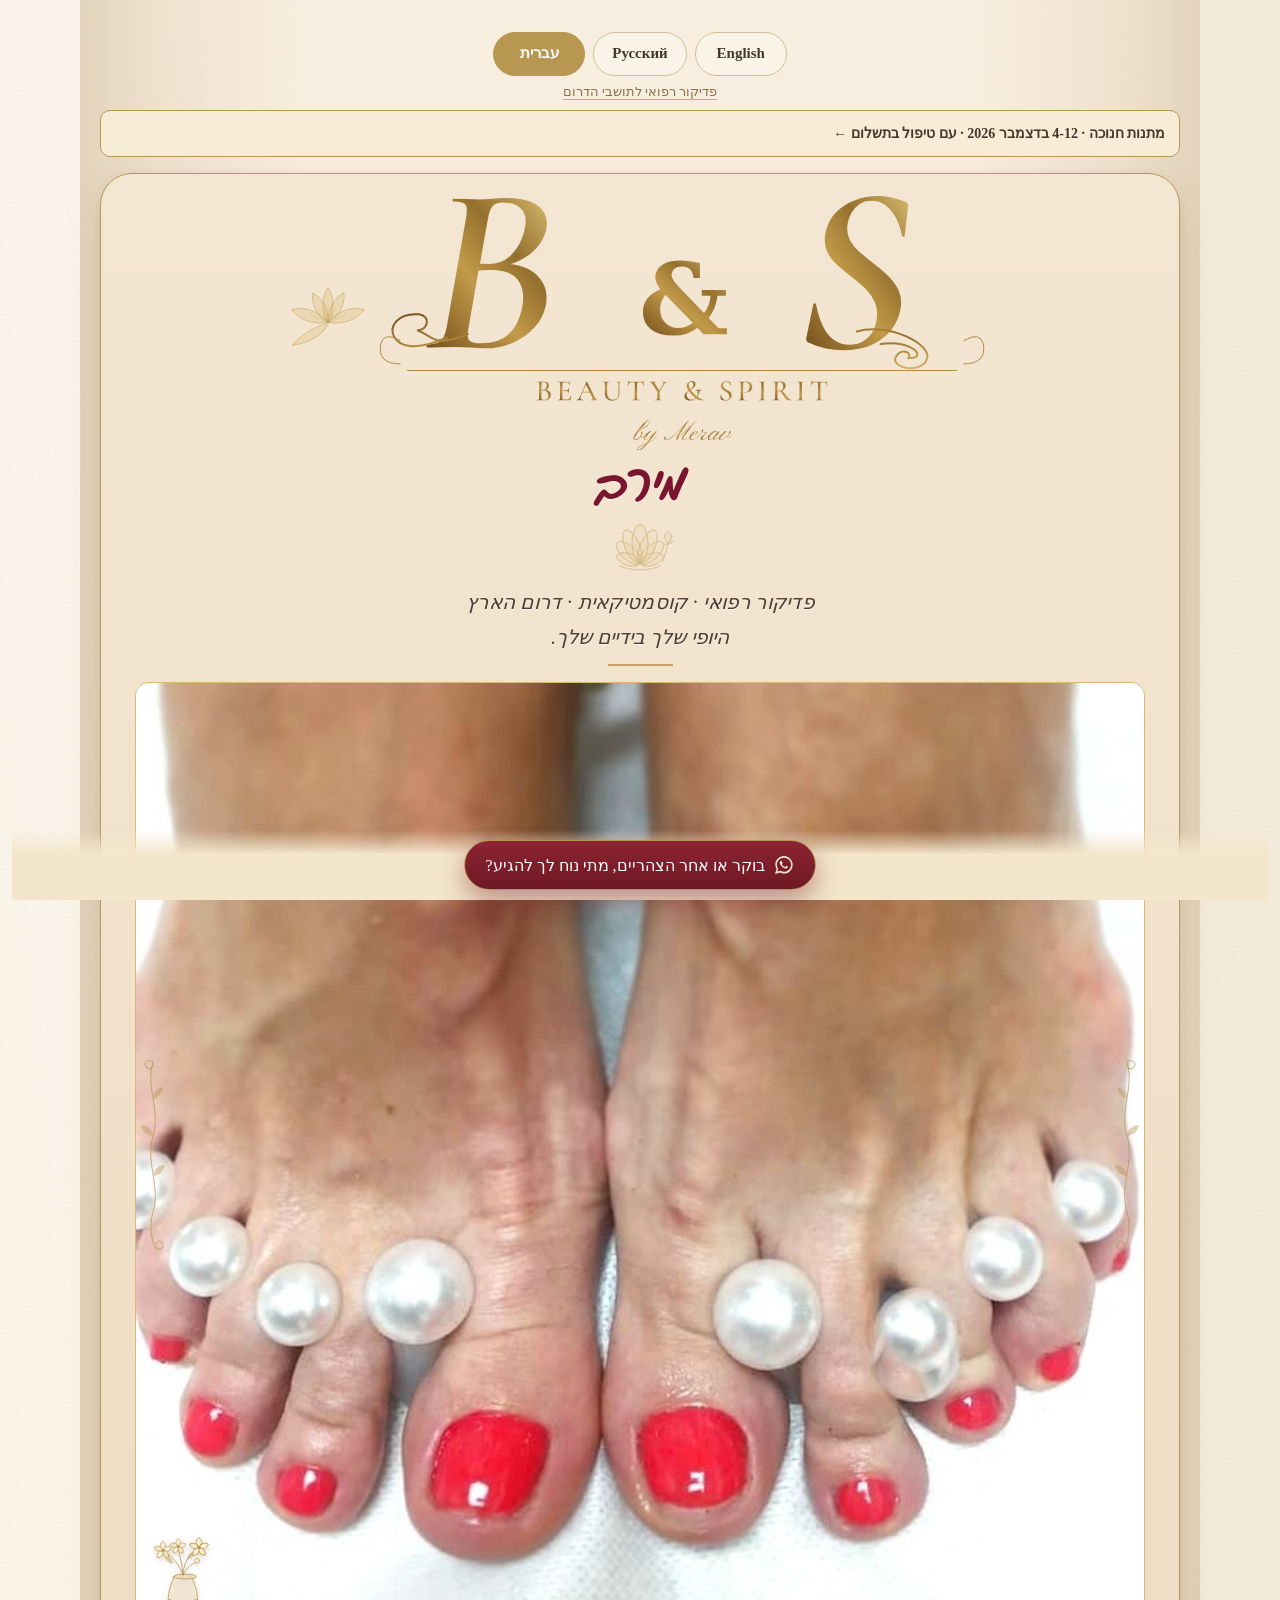
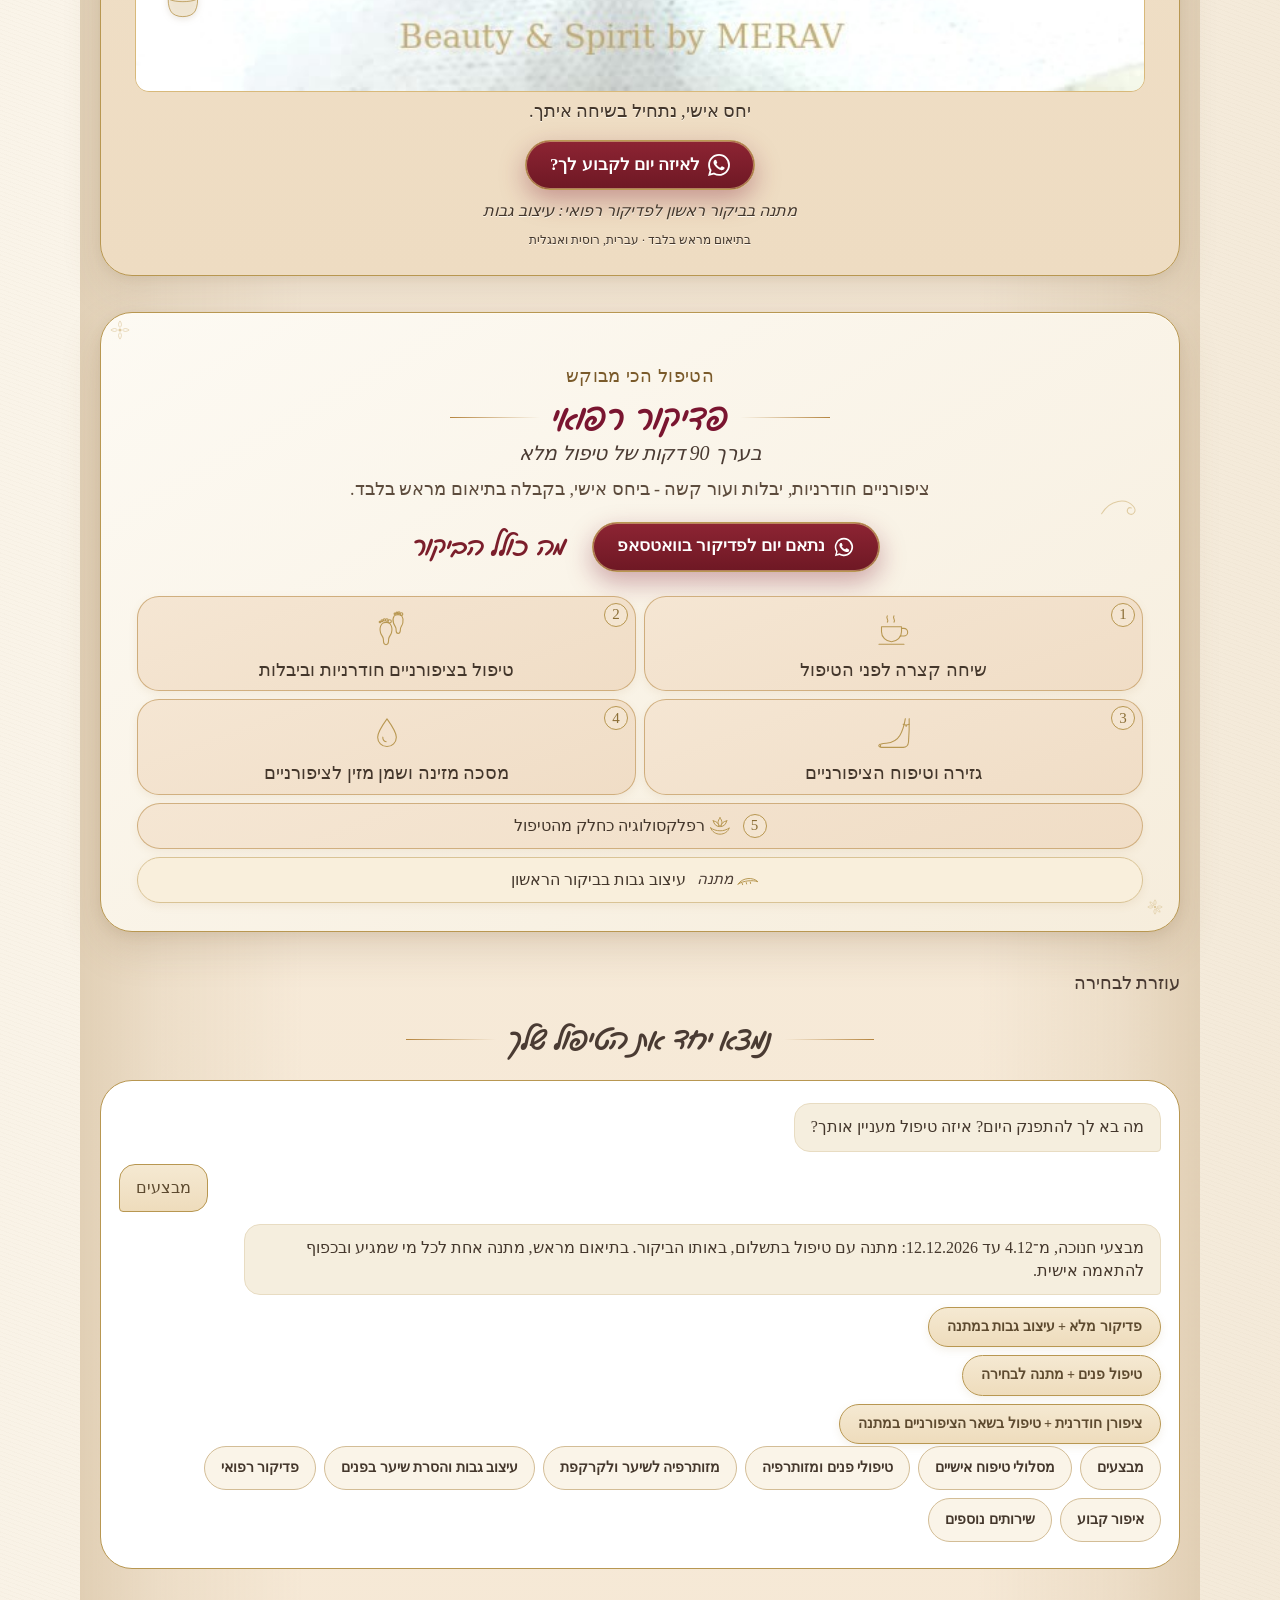
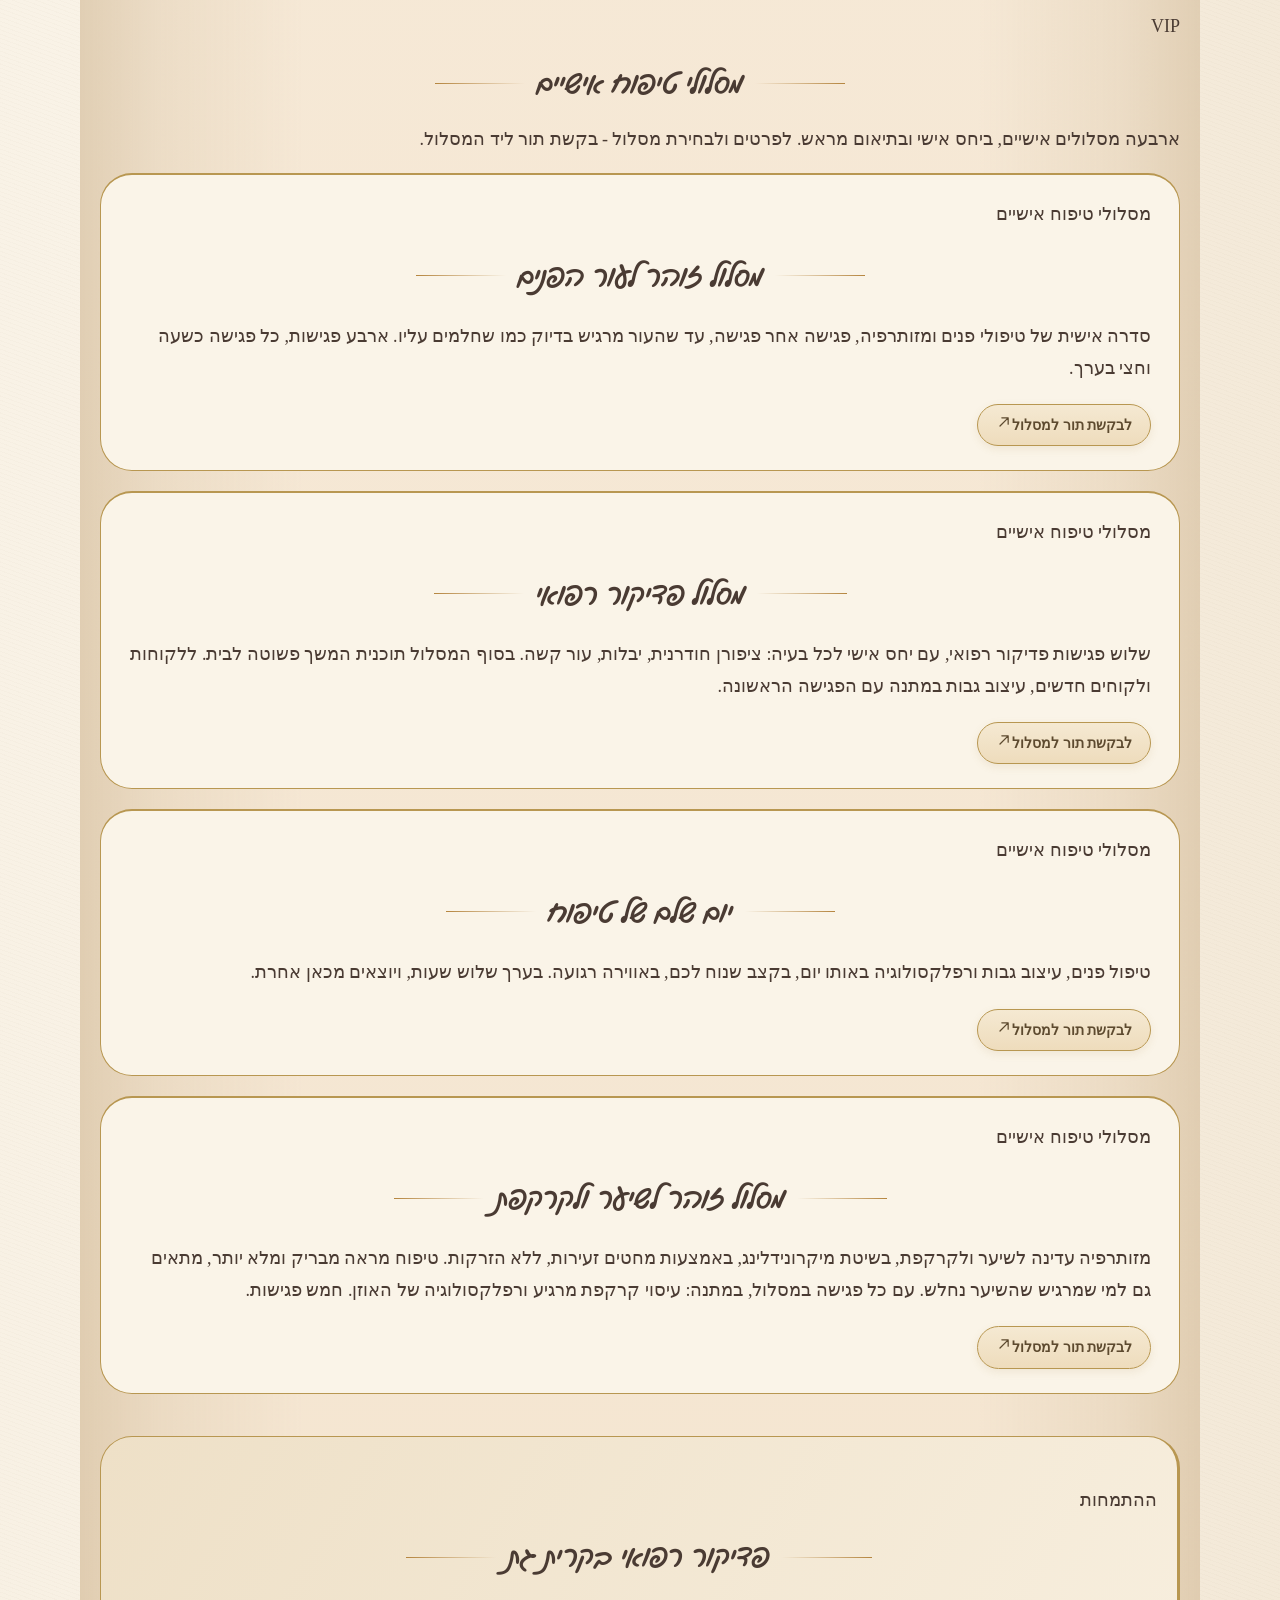
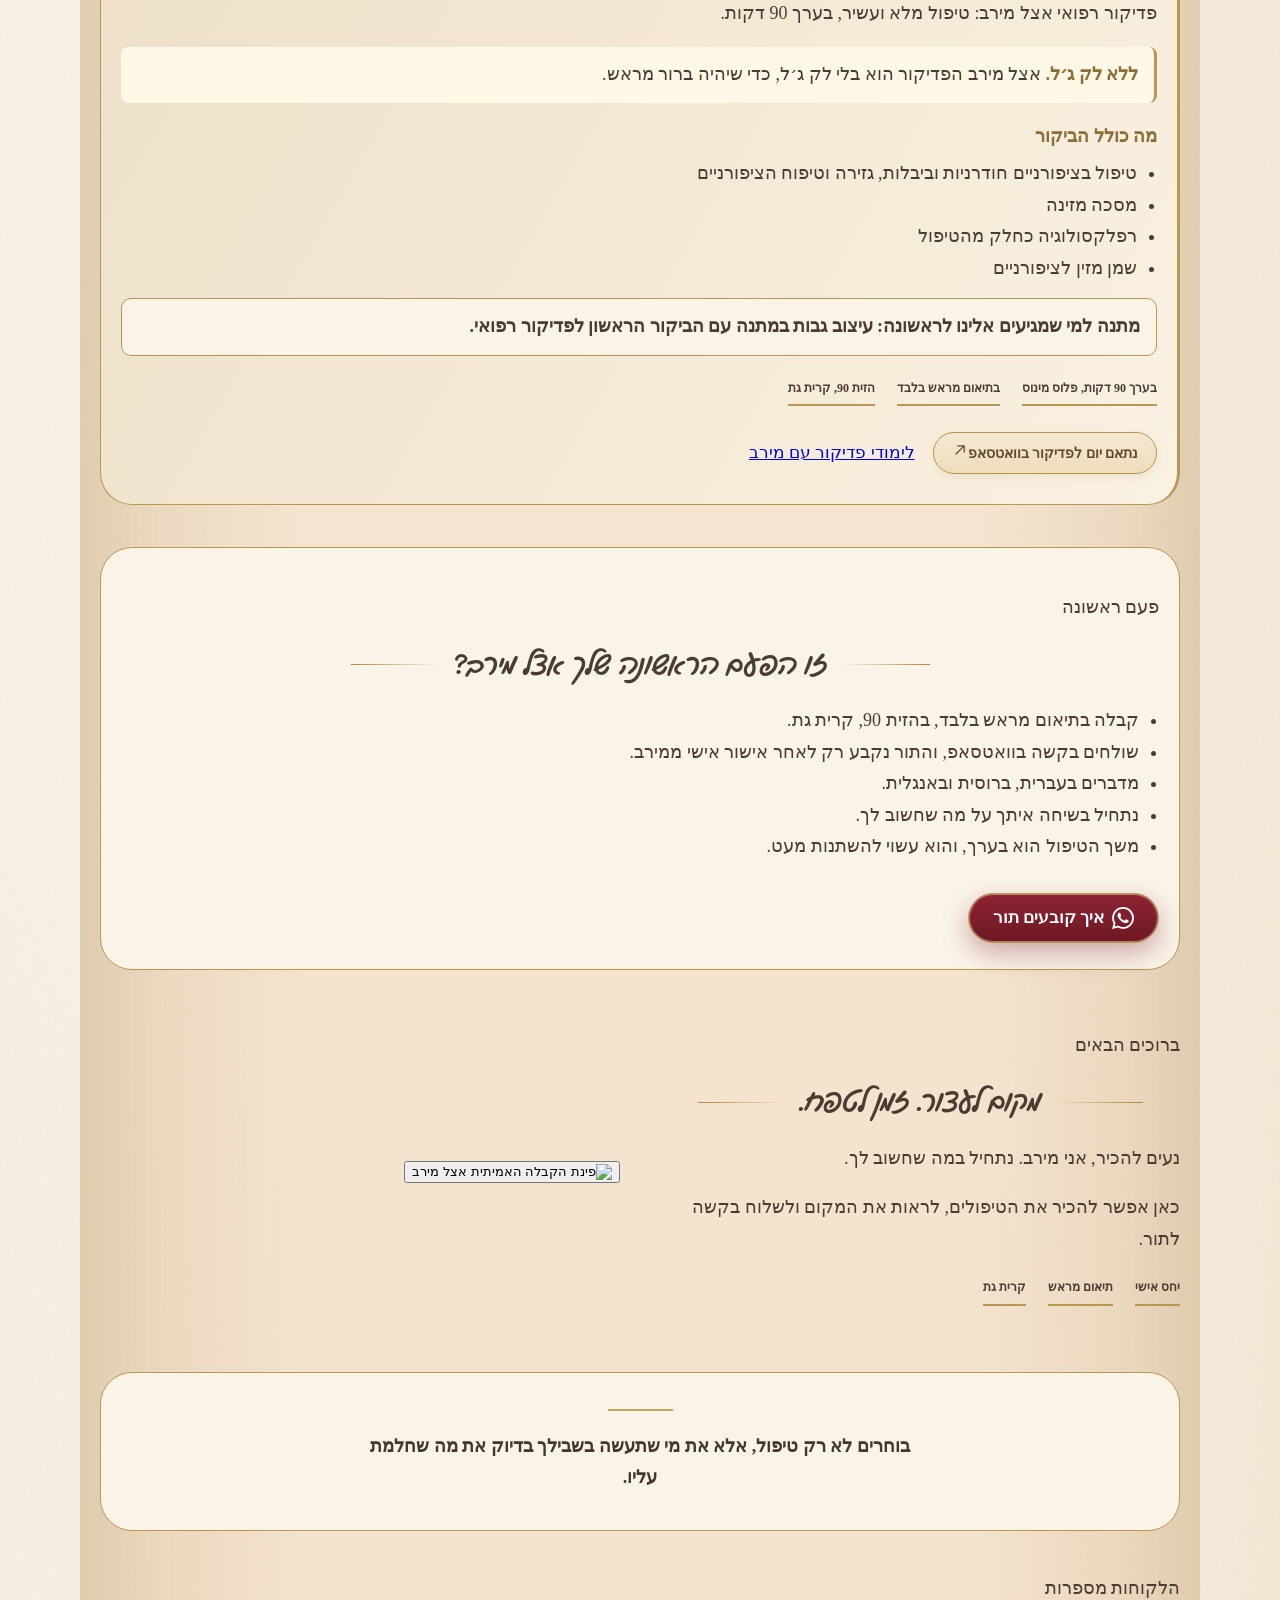
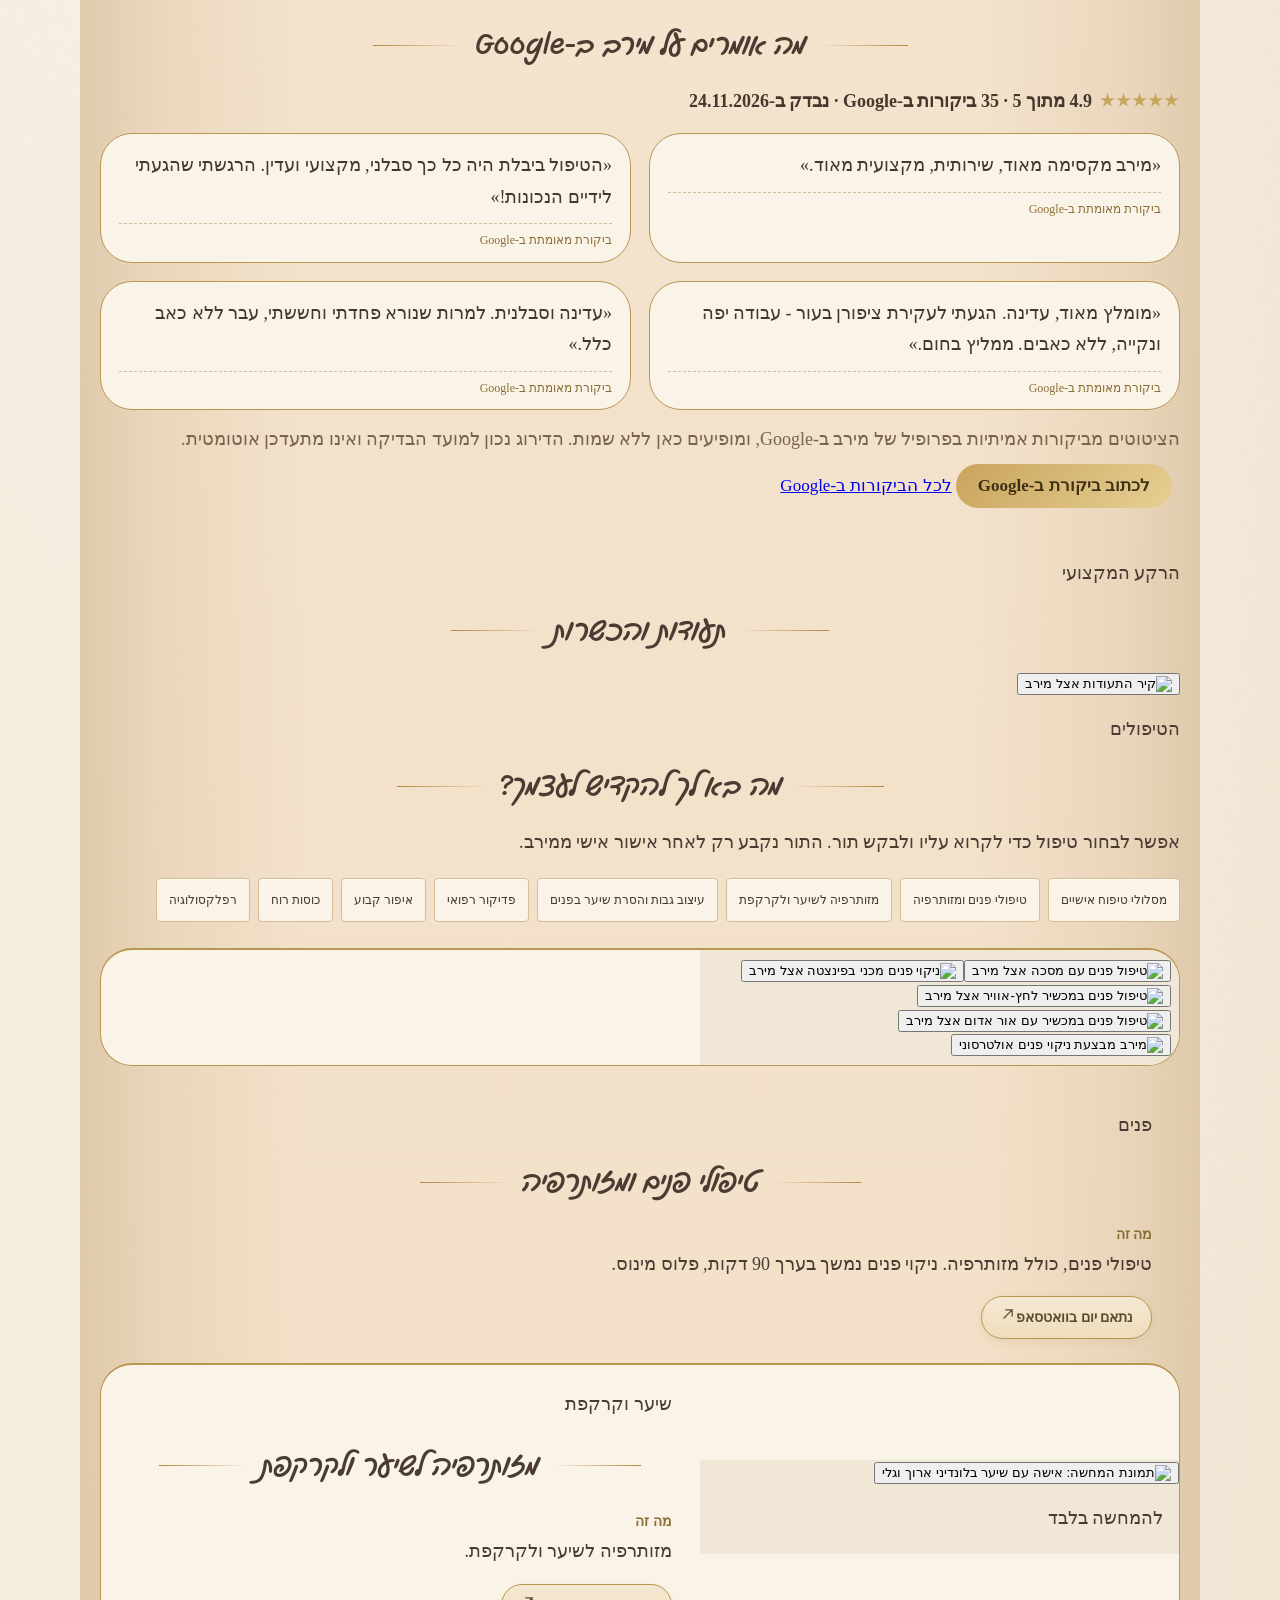
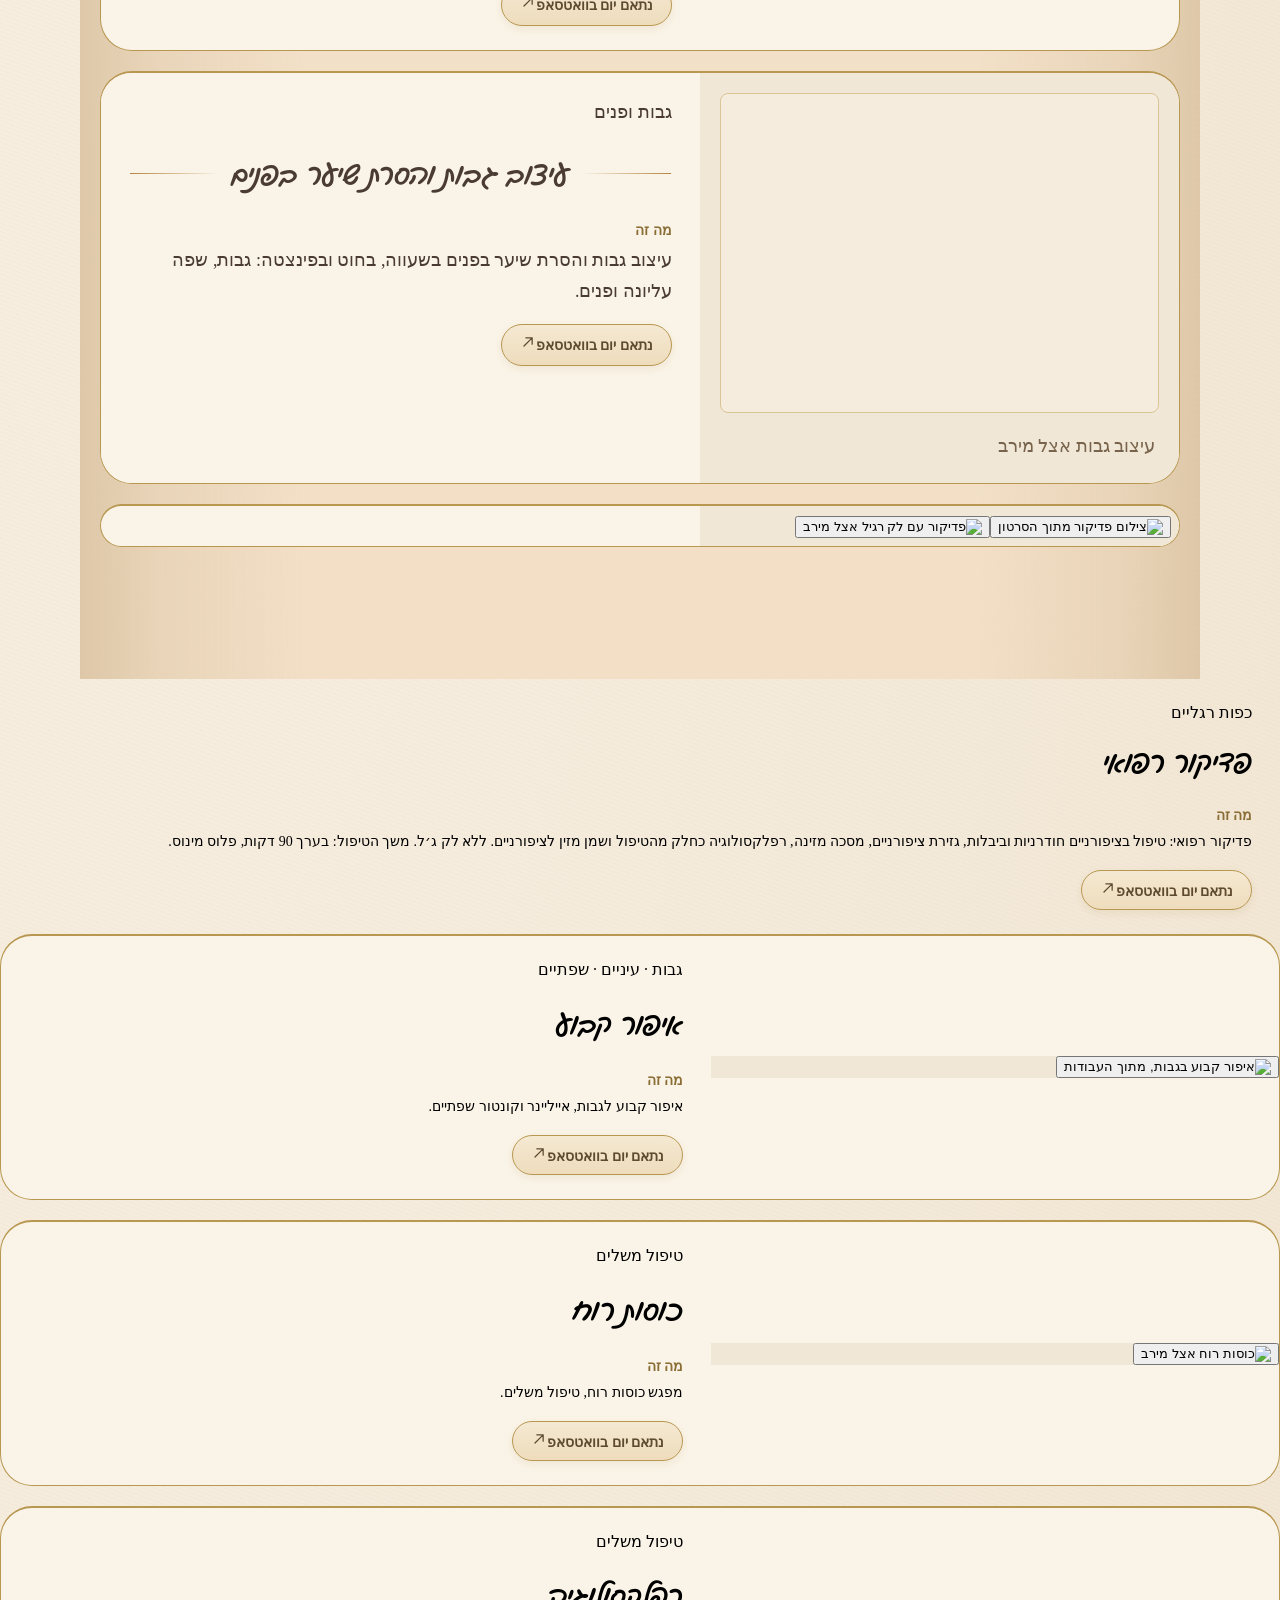
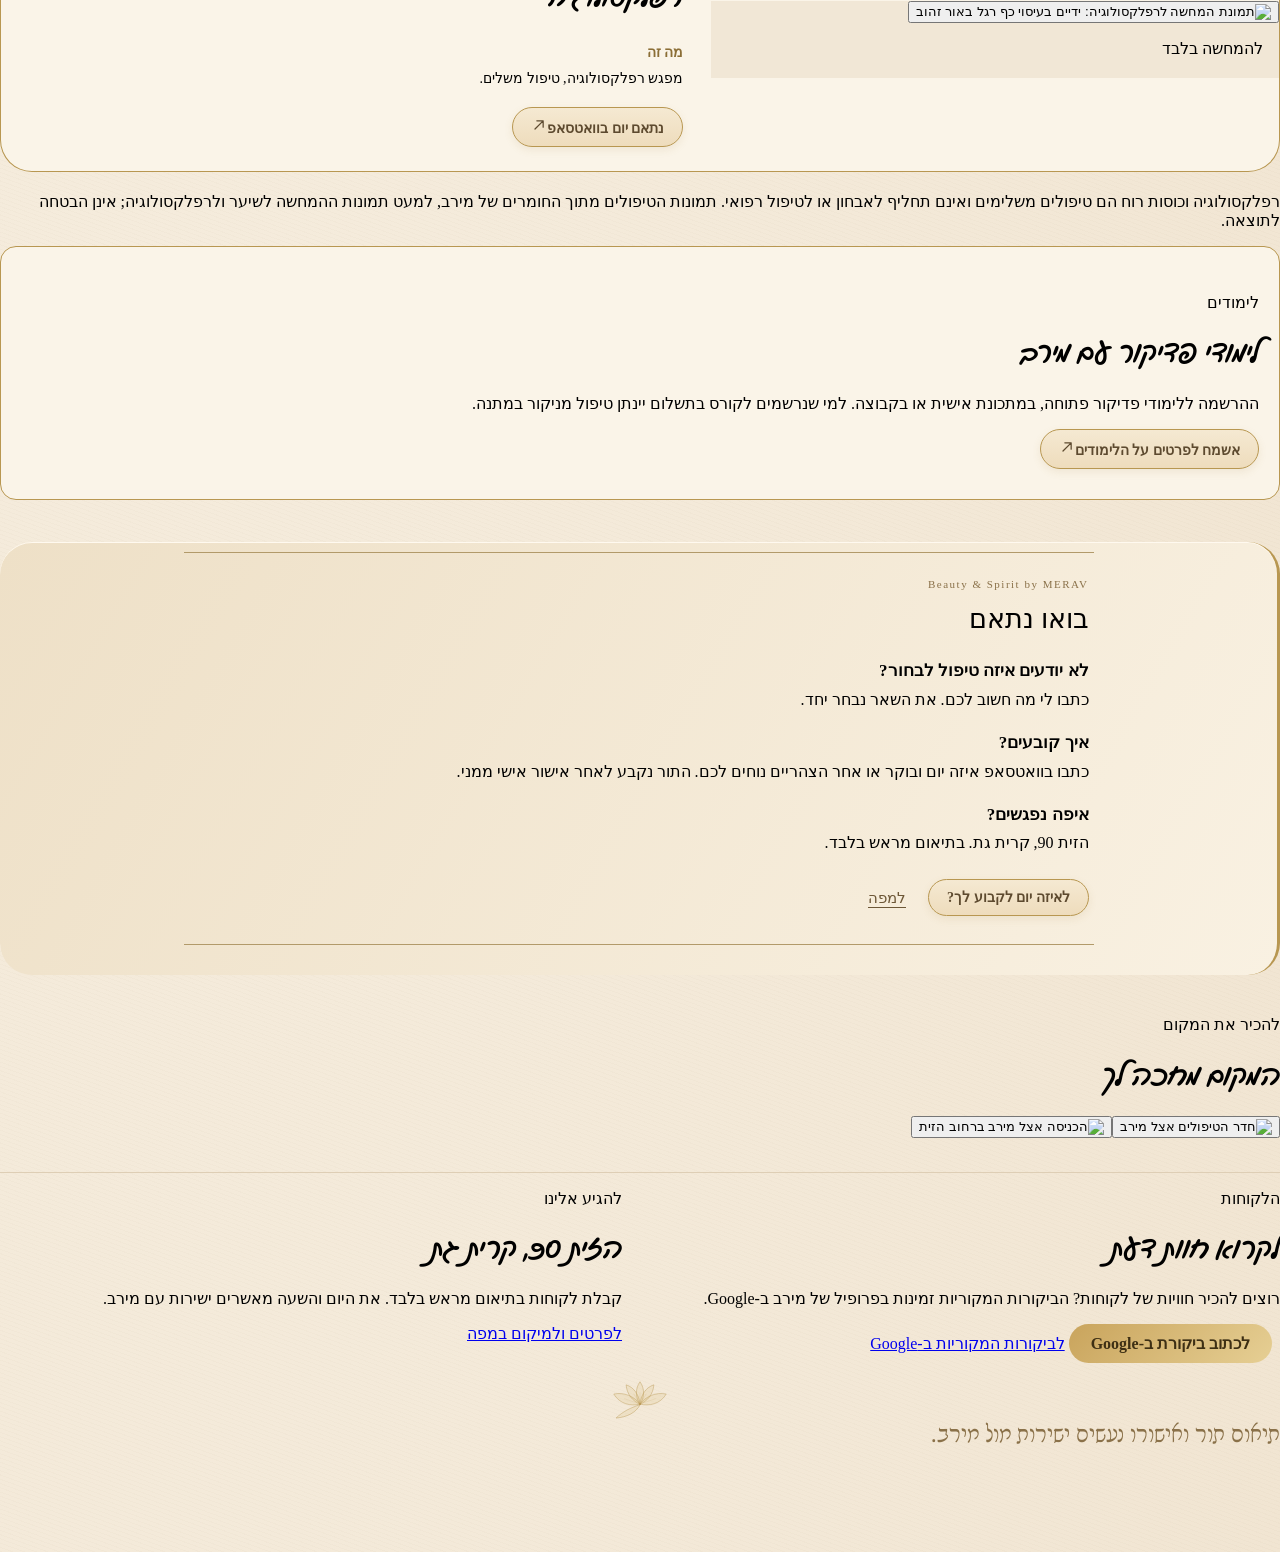
==== commit b5844643: "G6: gift pill spacing" ====
--- a/index.html
+++ b/index.html
@@ -406,6 +406,7 @@
 .salon-page .masthead .hero-gift{font-size:16px!important;line-height:1.35!important;margin-top:10px!important}
 .salon-page .pedi-strip li:not(.gift)>b,.salon-page .pedi-strip li.gift>b{font-size:15px!important;font-weight:400!important}
 .salon-page .pedi-strip li:not(.gift)>b{width:24px!important;min-width:24px!important;height:24px!important}
+.salon-page .pedi-strip li.gift>b{margin-inline-end:10px!important;white-space:nowrap}
 </style>
 <meta property="og:type" content="website"><meta property="og:site_name" content="מירב"><meta property="og:title" content="מירב · קוסמטיקאית בקרית גת"><meta property="og:description" content="מירב, קוסמטיקאית בקרית גת: טיפולי פנים, פדיקור רפואי, איפור קבוע, עיצוב גבות, רפלקסולוגיה ועוד. בקשת תור דרך האתר."><meta property="og:url" content="https://meravcosmetic-stack.github.io/merav/"><meta property="og:locale" content="he_IL"><meta property="og:image" content="https://meravcosmetic-stack.github.io/merav/assets/og-salon-he.jpg"><meta property="og:image:secure_url" content="https://meravcosmetic-stack.github.io/merav/assets/og-salon-he.jpg"><meta property="og:image:type" content="image/jpeg"><meta property="og:image:width" content="1200"><meta property="og:image:height" content="630"><meta property="og:image:alt" content="מירב, קוסמטיקאית בקרית גת"><meta name="twitter:card" content="summary_large_image"><meta name="twitter:title" content="מירב · קוסמטיקאית בקרית גת"><meta name="twitter:description" content="מירב, קוסמטיקאית בקרית גת: טיפולי פנים, פדיקור רפואי, איפור קבוע, עיצוב גבות, רפלקסולוגיה ועוד. בקשת תור דרך האתר."><meta name="twitter:image" content="https://meravcosmetic-stack.github.io/merav/assets/og-salon-he.jpg"></head><body><div class="salon-page" dir="rtl" lang="he"><main class="file-card" data-width="fluid" dir="rtl" lang="he"><nav aria-label="שפה" class="lang-switch" dir="ltr"><a aria-current="page" class="lang-btn active" href="/merav/" hreflang="he" lang="he">עברית</a><a class="lang-btn" href="/merav/ru/" hreflang="ru" lang="ru">Русский</a><a class="lang-btn" href="/merav/en/" hreflang="en" lang="en">English</a></nav><p style="text-align:center"><a href="/merav/south.html">פדיקור רפואי לתושבי הדרום</a></p><a class="hanukkah-top" href="#hanukkah-offer">מתנות חנוכה · 4-12 בדצמבר 2026 · עם טיפול בתשלום ←</a><div class="masthead" data-bg="e1223aa9" style="background-image:linear-gradient(90deg,rgba(245,235,217,.92),rgba(239,224,197,.90))"><img alt="Beauty &amp; Spirit by Merav" class="salon-brand-logo" src="[data-uri]"/><span class="logo-lotus" aria-hidden="true"><svg xmlns="http://www.w3.org/2000/svg" viewBox="0 0 124 100" fill="rgba(214,178,98,.16)" stroke="#b89751" stroke-width="1.1" stroke-linecap="round" stroke-linejoin="round"><path d="M62 60 C 52 46 51 22 62 5 C 73 22 72 46 62 60 Z"/><path d="M62 60 C 46 52 36 34 38 14 C 54 22 63 40 62 60 Z"/><path d="M62 60 C 78 52 89 34 87 14 C 71 22 62 40 62 60 Z"/><path d="M62 60 C 42 64 20 58 5 40 C 26 34 50 44 62 60 Z"/><path d="M62 60 C 82 64 104 58 119 40 C 98 34 74 44 62 60 Z"/><path d="M60 62 C 44 66 22 76 6 96 C 30 92 54 82 62 62" /><path d="M62 60 L62 34 M62 60 L50 38 M62 60 L74 38 M62 60 L36 50 M62 60 L88 50" stroke-opacity=".5" stroke-width=".7" fill="none"/></svg></span><header class="file-header"><h1 class="file-title">מירב</h1><div class="title-lotus" aria-hidden="true"><svg xmlns="http://www.w3.org/2000/svg" viewBox="0 0 140 100" fill="rgba(214,178,98,.16)" stroke="#b89751" stroke-width="1.1" stroke-linecap="round" stroke-linejoin="round"><ellipse cx="70" cy="54.0" rx="9" ry="18.0" transform="rotate(-72 70 72)"/><ellipse cx="70" cy="54.0" rx="9" ry="18.0" transform="rotate(72 70 72)"/><ellipse cx="70" cy="49.0" rx="10.5" ry="23.0" transform="rotate(-48 70 72)"/><ellipse cx="70" cy="49.0" rx="10.5" ry="23.0" transform="rotate(48 70 72)"/><ellipse cx="70" cy="45.0" rx="11" ry="27.0" transform="rotate(-24 70 72)"/><ellipse cx="70" cy="45.0" rx="11" ry="27.0" transform="rotate(24 70 72)"/><ellipse cx="70" cy="43.0" rx="12" ry="29.0" transform="rotate(0 70 72)"/><path d="M40 76 C 56 84 84 84 100 76" fill="none"/><path d="M70 72 L70 40" fill="none" stroke-opacity=".5" stroke-width=".7"/><path d="M104 70 C 108 56 112 48 112 40" fill="none"/><ellipse cx="112" cy="33" rx="5" ry="8"/><path d="M107 44 C 112 44 118 42 120 38" fill="none"/></svg></div><p class="file-fact">פדיקור רפואי · קוסמטיקאית · דרום הארץ</p><p class="file-intro">היופי שלך בידיים שלך.</p></header><span aria-hidden="true" class="gold-rule"></span><span class="hero-photo-wrap"><img alt="פדיקור אצל מירב · לק אדום" class="hero-pedi-photo" src="assets/hero-pedicure-d.jpg"/><span class="hero-side-flourish fl-left" aria-hidden="true"><svg xmlns="http://www.w3.org/2000/svg" viewBox="0 0 30 200" fill="none" stroke="#b89751" stroke-width="0.8" stroke-linecap="round"><path d="M15 8 C 7 32, 23 56, 15 82 C 7 108, 23 132, 15 158 C 11 172, 13 186, 18 194"/><path d="M15 8 c -5 -4 -10 1 -7 5 c 2 3 7 2 7 -2"/><path d="M18 194 c 5 3 9 -1 6 -5 c -2 -3 -6 -2 -6 1"/><path d="M15 45 c 6 -2 9 -6 10 -12 c -6 1 -10 5 -10 12 Z" fill="#b89751" fill-opacity=".45" stroke="none"/><path d="M15 82 c -7 -1 -11 -5 -12 -11 c 7 0 11 4 12 11 Z" fill="#b89751" fill-opacity=".45" stroke="none"/><path d="M15 122 c 7 -1 11 -5 12 -11 c -7 0 -11 4 -12 11 Z" fill="#b89751" fill-opacity=".45" stroke="none"/></svg></span><span class="hero-side-flourish fl-right" aria-hidden="true"><svg xmlns="http://www.w3.org/2000/svg" viewBox="0 0 30 200" fill="none" stroke="#b89751" stroke-width="0.8" stroke-linecap="round"><path d="M15 8 C 7 32, 23 56, 15 82 C 7 108, 23 132, 15 158 C 11 172, 13 186, 18 194"/><path d="M15 8 c -5 -4 -10 1 -7 5 c 2 3 7 2 7 -2"/><path d="M18 194 c 5 3 9 -1 6 -5 c -2 -3 -6 -2 -6 1"/><path d="M15 45 c 6 -2 9 -6 10 -12 c -6 1 -10 5 -10 12 Z" fill="#b89751" fill-opacity=".45" stroke="none"/><path d="M15 82 c -7 -1 -11 -5 -12 -11 c 7 0 11 4 12 11 Z" fill="#b89751" fill-opacity=".45" stroke="none"/><path d="M15 122 c 7 -1 11 -5 12 -11 c -7 0 -11 4 -12 11 Z" fill="#b89751" fill-opacity=".45" stroke="none"/></svg></span><span class="hero-vase" aria-hidden="true"><svg xmlns="http://www.w3.org/2000/svg" viewBox="0 0 76 112" fill="none" stroke="#b89751" stroke-width="0.85" stroke-linecap="round" stroke-linejoin="round"><defs><path id="hvf-p" d="M0 0 C -3 -2.5, -3.5 -7, 0 -9.5 C 3.5 -7, 3 -2.5, 0 0 Z"/></defs><path d="M31 60 C 25 72, 22 86, 27 96 C 31 104, 49 104, 53 96 C 58 86, 55 72, 49 60" fill="#f0e2c4" fill-opacity=".55"/><path d="M30 60 C 30 56, 54 56, 54 60 C 54 63, 30 63, 30 60 Z" fill="#e8d5ac" fill-opacity=".7"/><path d="M26 84 C 32 87, 48 87, 54 84"/><path d="M40 58 C 36 46, 28 38, 19 32"/><path d="M40 58 C 41 44, 47 35, 57 29"/><path d="M40 58 C 40 48, 37 40, 35 30"/><path d="M40 58 C 44 50, 50 46, 55 44"/><path d="M30 46 c -5 0 -8 -3 -9 -8 c 5 0 8 3 9 8 Z" fill="#b89751" fill-opacity=".45" stroke="none"/><path d="M44 42 c 5 -1 8 -4 9 -9 c -5 1 -8 4 -9 9 Z" fill="#b89751" fill-opacity=".45" stroke="none"/><g transform="translate(19,32) scale(1)"><use href="#hvf-p" fill="#faf3e2" stroke="#c9a75a" stroke-width=".9"/><use href="#hvf-p" transform="rotate(72)" fill="#faf3e2" stroke="#c9a75a" stroke-width=".9"/><use href="#hvf-p" transform="rotate(144)" fill="#f3e7cd" stroke="#c9a75a" stroke-width=".9"/><use href="#hvf-p" transform="rotate(216)" fill="#faf3e2" stroke="#c9a75a" stroke-width=".9"/><use href="#hvf-p" transform="rotate(288)" fill="#f3e7cd" stroke="#c9a75a" stroke-width=".9"/><circle r="1.7" fill="#b89751" stroke="none"/></g><g transform="translate(57,29) scale(1.1)"><use href="#hvf-p" fill="#faf3e2" stroke="#c9a75a" stroke-width=".9"/><use href="#hvf-p" transform="rotate(72)" fill="#faf3e2" stroke="#c9a75a" stroke-width=".9"/><use href="#hvf-p" transform="rotate(144)" fill="#f3e7cd" stroke="#c9a75a" stroke-width=".9"/><use href="#hvf-p" transform="rotate(216)" fill="#faf3e2" stroke="#c9a75a" stroke-width=".9"/><use href="#hvf-p" transform="rotate(288)" fill="#f3e7cd" stroke="#c9a75a" stroke-width=".9"/><circle r="1.7" fill="#b89751" stroke="none"/></g><g transform="translate(35,28) scale(0.9)"><use href="#hvf-p" fill="#faf3e2" stroke="#c9a75a" stroke-width=".9"/><use href="#hvf-p" transform="rotate(72)" fill="#faf3e2" stroke="#c9a75a" stroke-width=".9"/><use href="#hvf-p" transform="rotate(144)" fill="#f3e7cd" stroke="#c9a75a" stroke-width=".9"/><use href="#hvf-p" transform="rotate(216)" fill="#faf3e2" stroke="#c9a75a" stroke-width=".9"/><use href="#hvf-p" transform="rotate(288)" fill="#f3e7cd" stroke="#c9a75a" stroke-width=".9"/><circle r="1.7" fill="#b89751" stroke="none"/></g><circle cx="55" cy="43" r="2.4" fill="#faf3e2" stroke="#c9a75a" stroke-width=".9"/></svg></span></span><p class="file-p">יחס אישי, נתחיל בשיחה איתך.</p><a class="hero-cta file-hover-underline" data-goatcounter-click="wa-he-hero" data-goatcounter-referrer="" data-goatcounter-title="WhatsApp · HE · hero" href="https://wa.me/972584452134?text=%D7%A9%D7%9C%D7%95%D7%9D%20%D7%9E%D7%99%D7%A8%D7%91%2C%20%D7%90%D7%A9%D7%9E%D7%97%20%D7%9C%D7%AA%D7%90%D7%9D%20%D7%91%D7%99%D7%A7%D7%95%D7%A8." rel="noopener noreferrer" target="_blank"><svg xmlns="http://www.w3.org/2000/svg" viewBox="0 0 24 24" width="22" height="22" fill="currentColor" aria-hidden="true" style="flex:0 0 auto"><path d="M17.472 14.382c-.297-.149-1.758-.867-2.03-.967-.273-.099-.471-.148-.67.15-.197.297-.767.966-.94 1.164-.173.199-.347.223-.644.075-.297-.15-1.255-.463-2.39-1.475-.883-.788-1.48-1.761-1.653-2.059-.173-.297-.018-.458.13-.606.134-.133.298-.347.446-.52.149-.174.198-.298.298-.497.099-.198.05-.371-.025-.52-.075-.149-.669-1.612-.916-2.207-.242-.579-.487-.5-.669-.51-.173-.008-.371-.01-.57-.01-.198 0-.52.074-.792.372-.272.297-1.04 1.016-1.04 2.479 0 1.462 1.065 2.875 1.213 3.074.149.198 2.096 3.2 5.077 4.487.709.306 1.262.489 1.694.625.712.227 1.36.195 1.871.118.571-.085 1.758-.719 2.006-1.413.248-.694.248-1.289.173-1.413-.074-.124-.272-.198-.57-.347m-5.421 7.403h-.004a9.87 9.87 0 0 1-5.031-1.378l-.361-.214-3.741.982.998-3.648-.235-.374a9.86 9.86 0 0 1-1.51-5.26c.001-5.45 4.436-9.884 9.888-9.884 2.64 0 5.122 1.03 6.988 2.898a9.825 9.825 0 0 1 2.893 6.994c-.003 5.45-4.437 9.884-9.885 9.884m8.413-18.297A11.815 11.815 0 0 0 12.05 0C5.495 0 .16 5.335.157 11.892c0 2.096.547 4.142 1.588 5.945L.057 24l6.305-1.654a11.882 11.882 0 0 0 5.683 1.448h.005c6.554 0 11.89-5.335 11.893-11.893a11.821 11.821 0 0 0-3.48-8.413"/></svg>לאיזה יום לקבוע לך?</a><p class="hero-gift">מתנה בביקור ראשון לפדיקור רפואי: עיצוב גבות</p><div class="hero-note">בתיאום מראש בלבד · עברית, רוסית ואנגלית</div></div><section aria-label="הטיפול הכי מבוקש" class="pedi-hook">
 <p class="file-group-label">הטיפול הכי מבוקש</p>
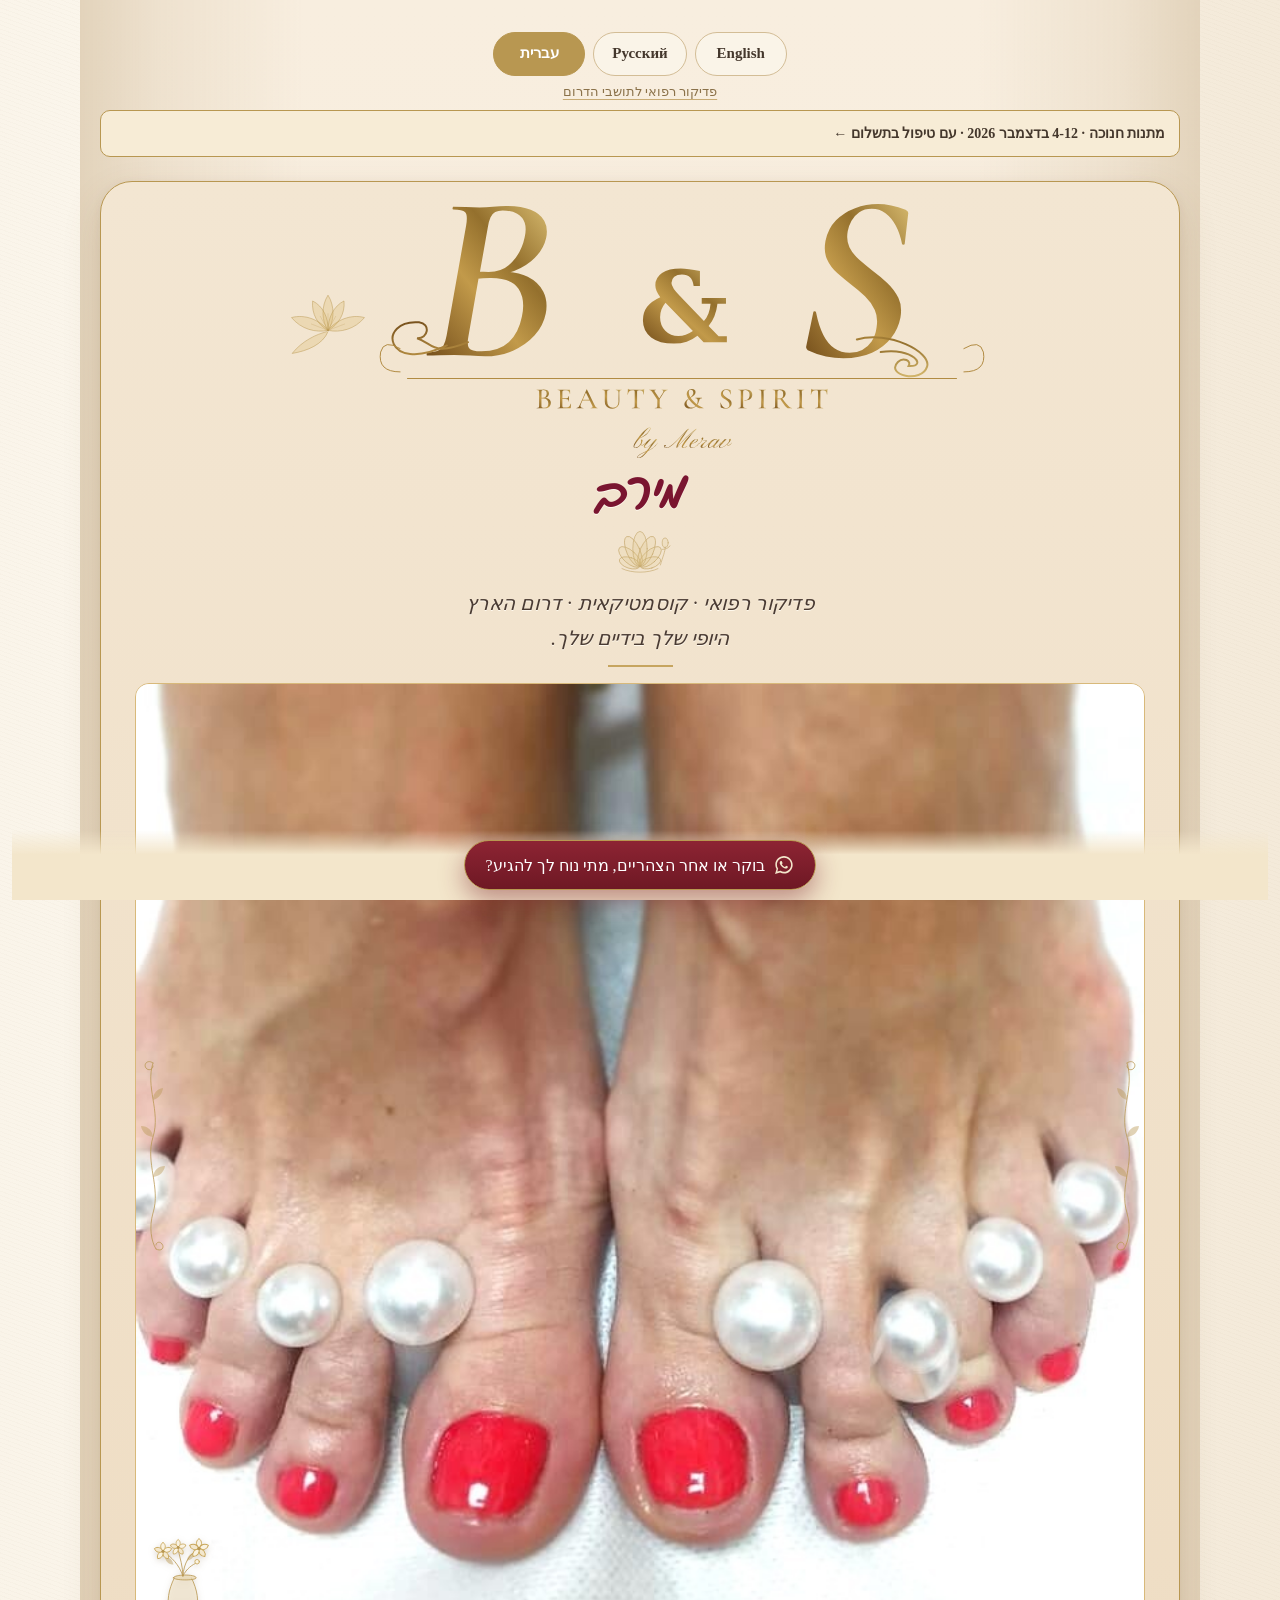
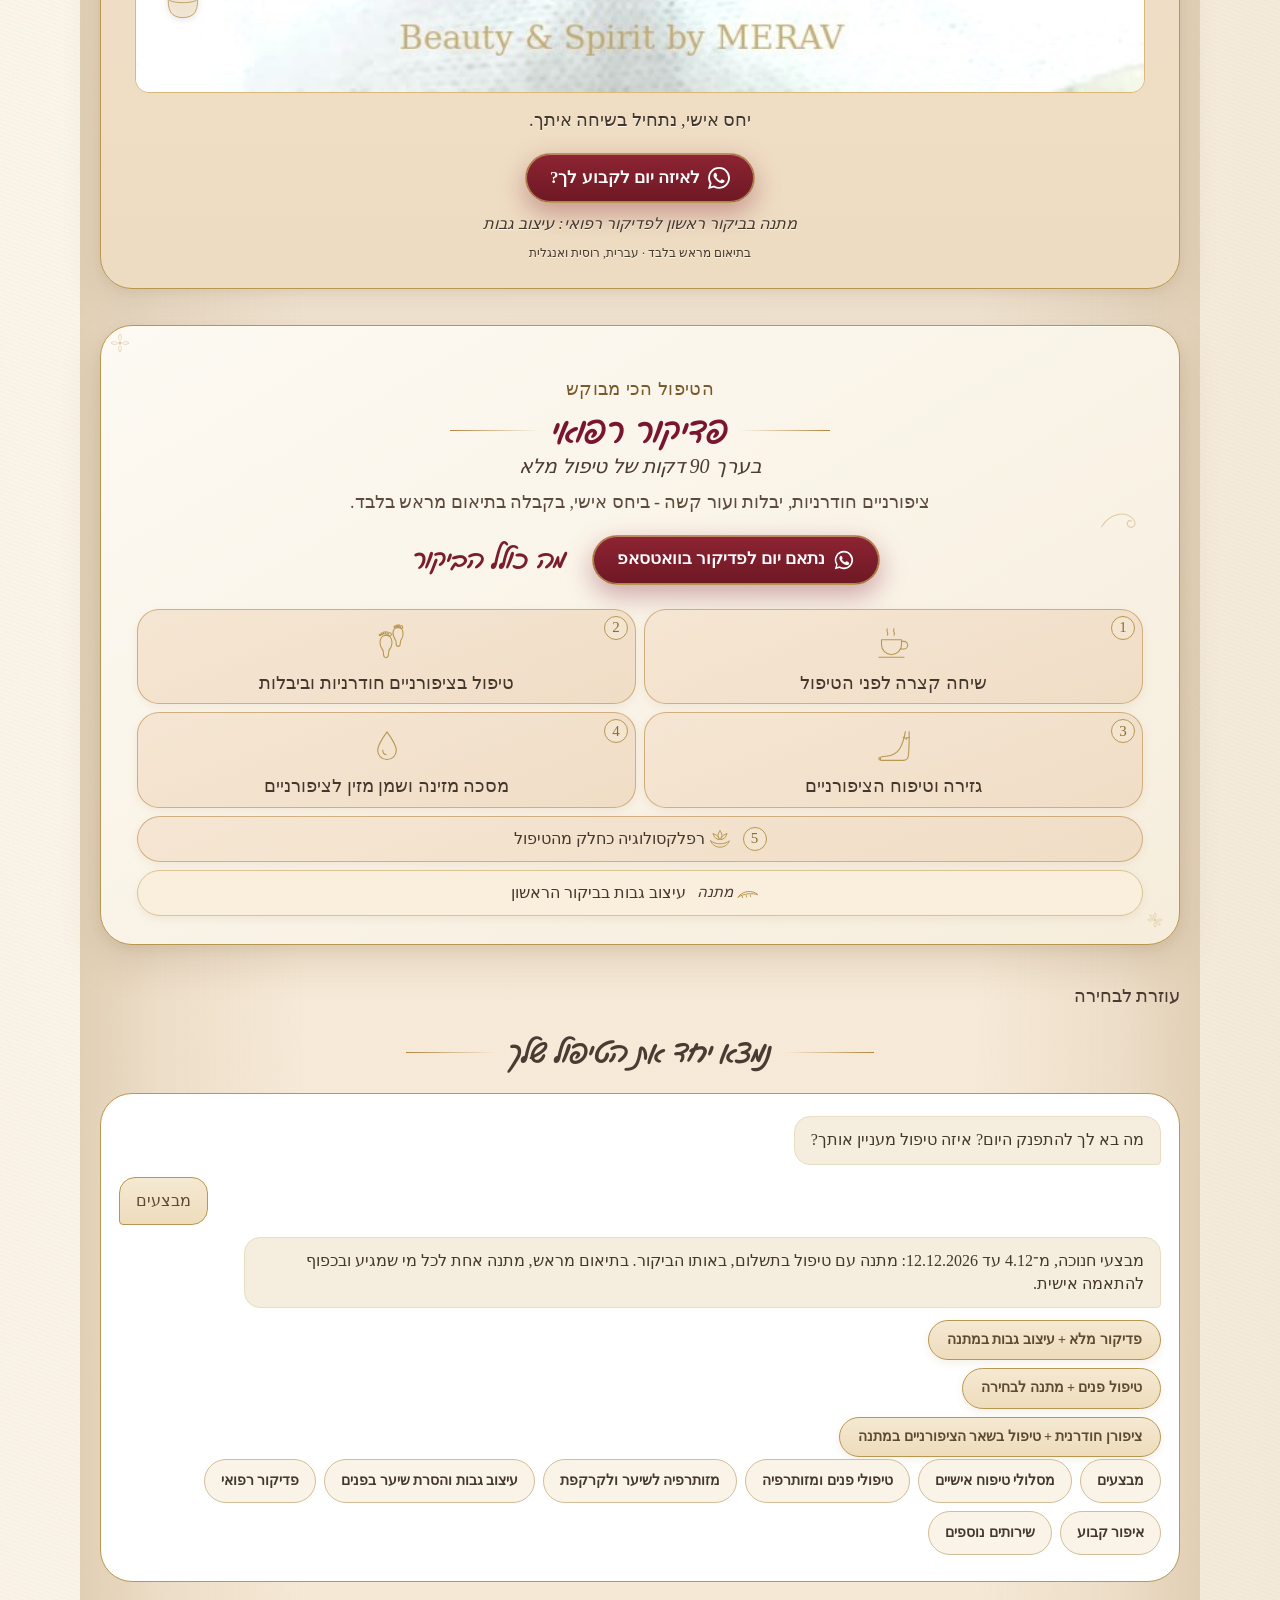
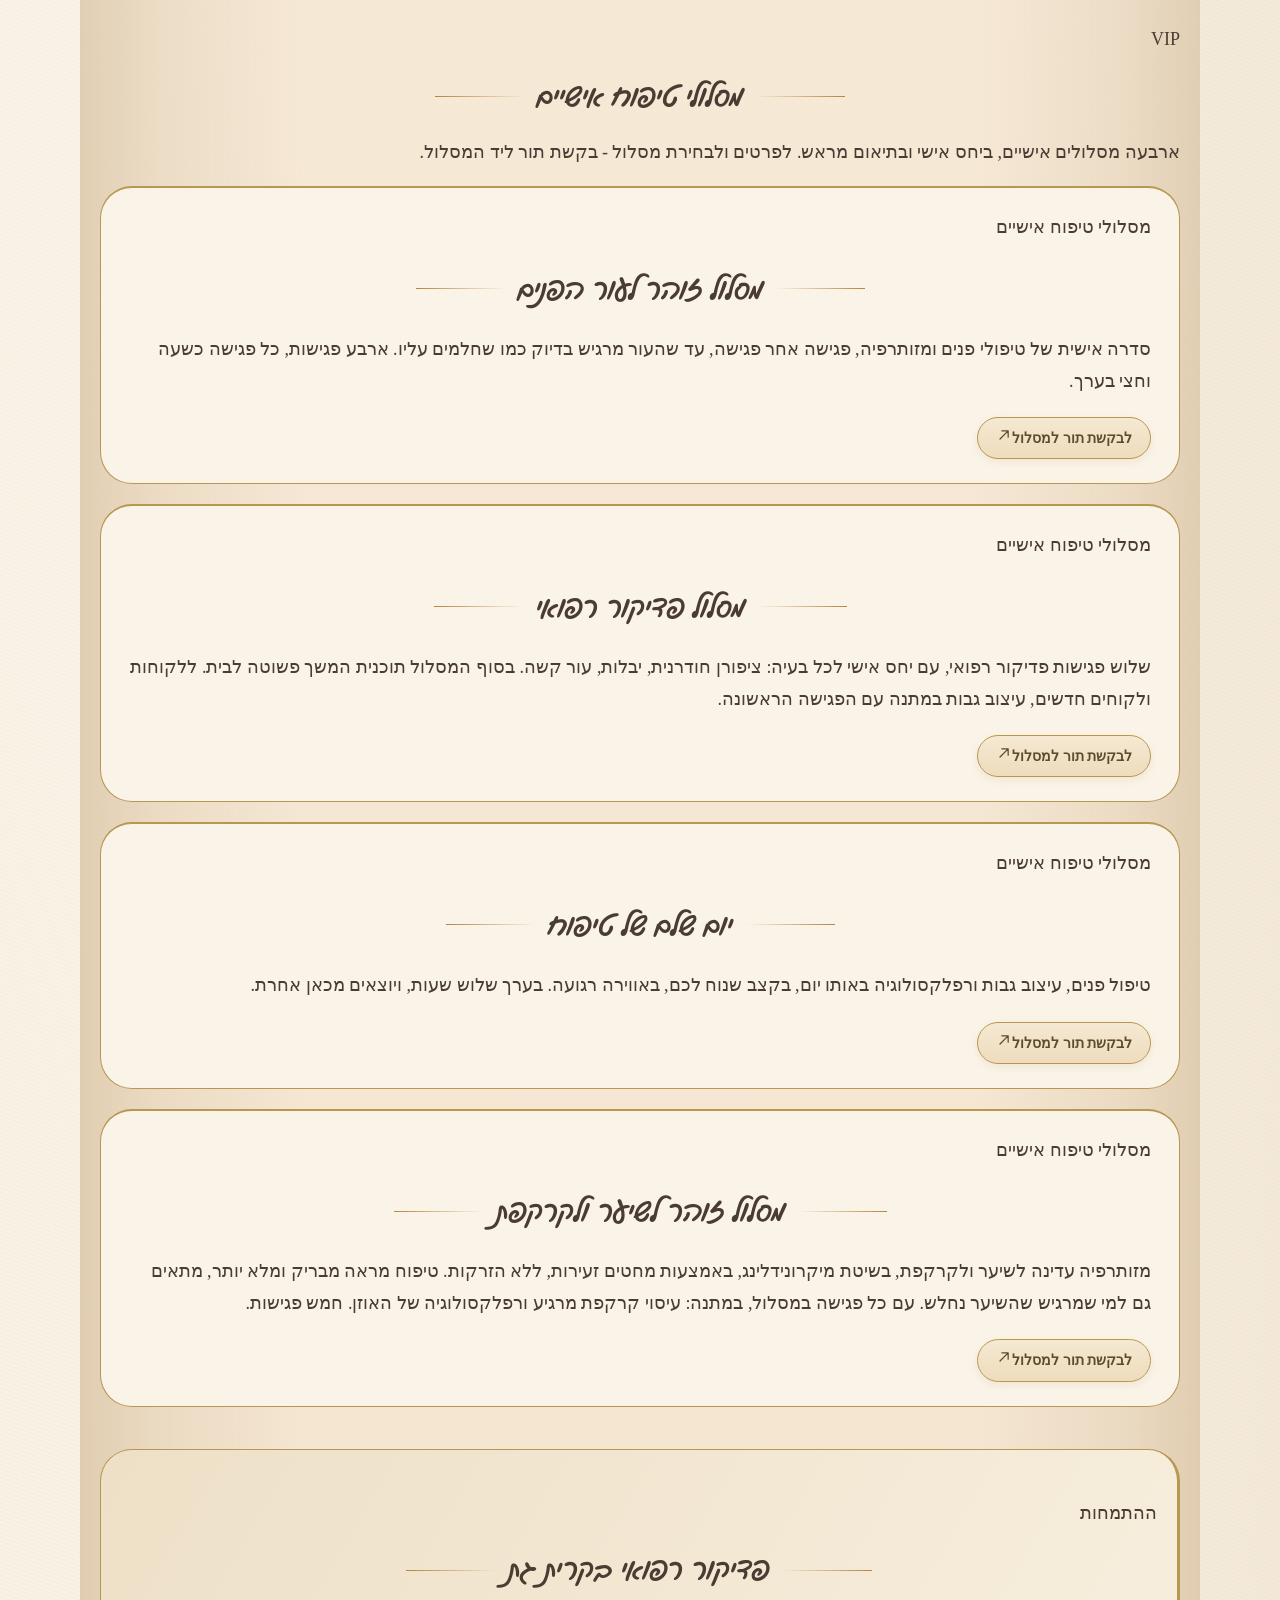
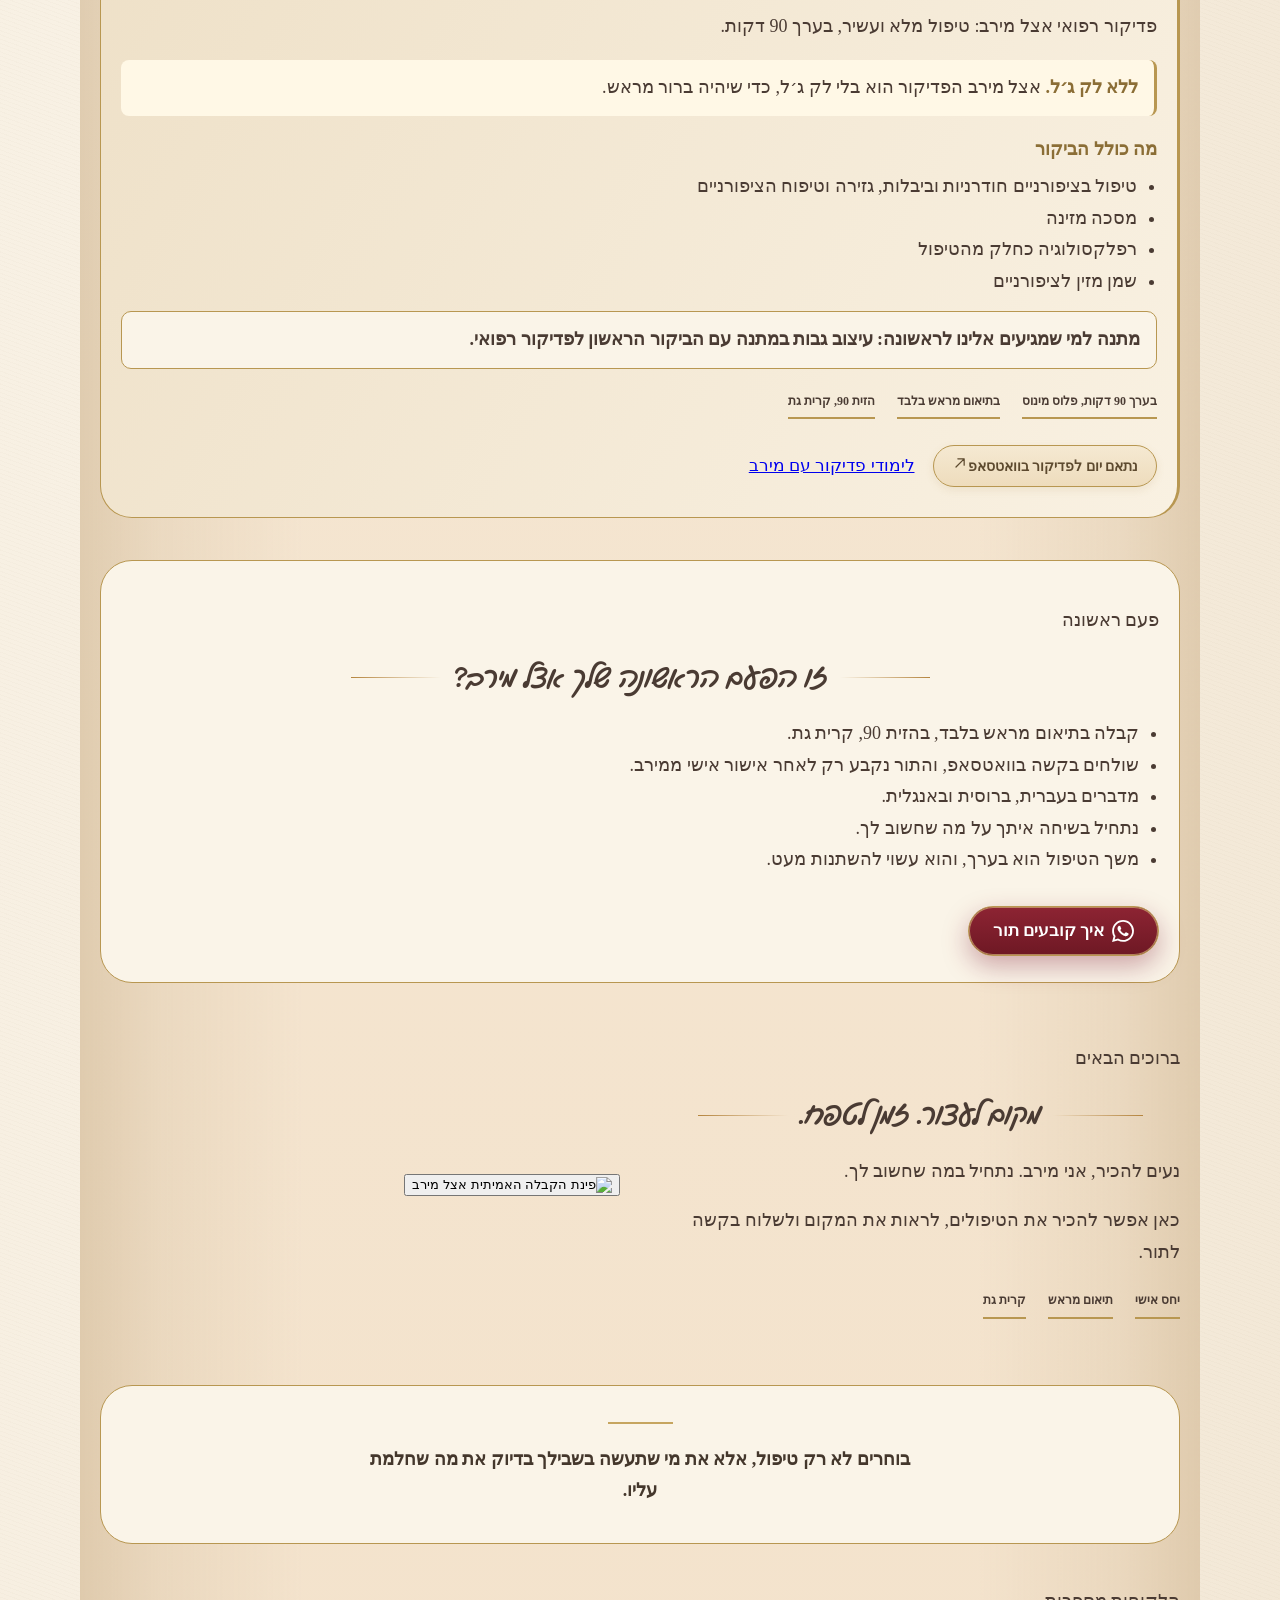
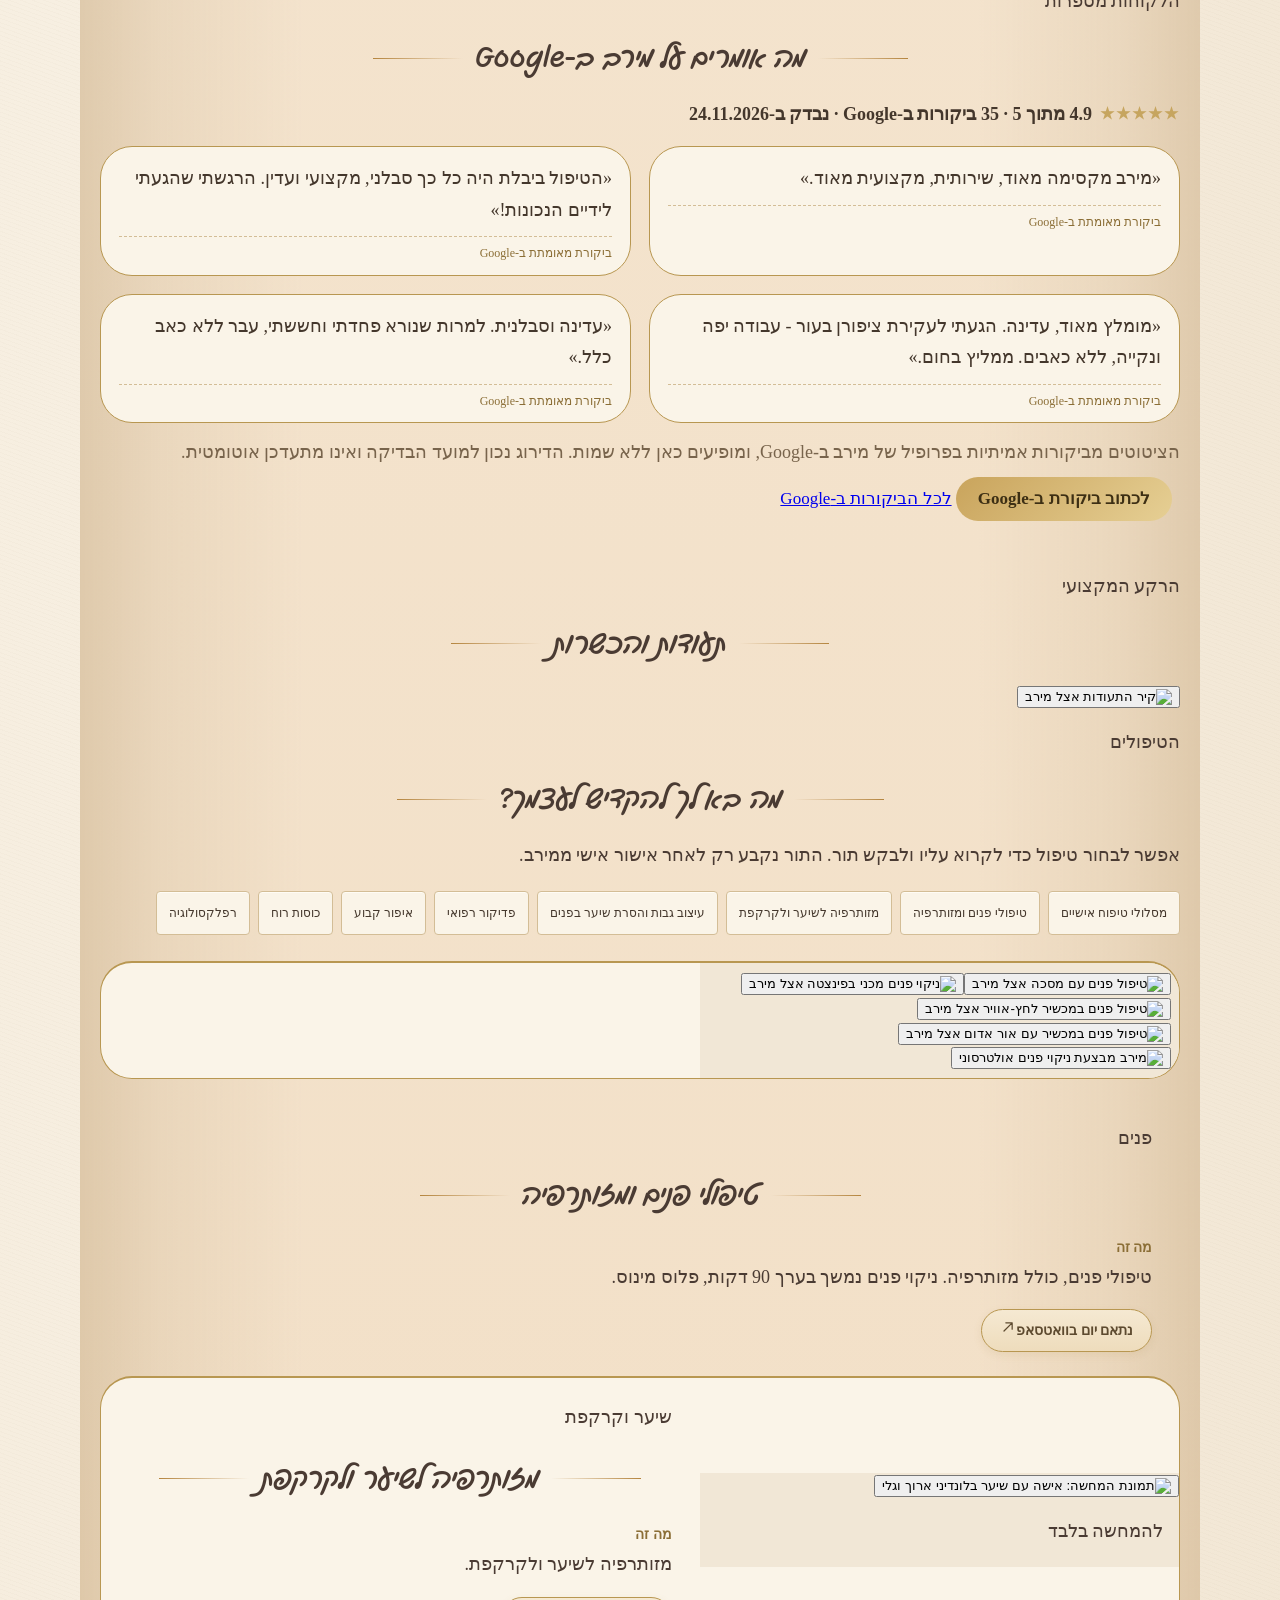
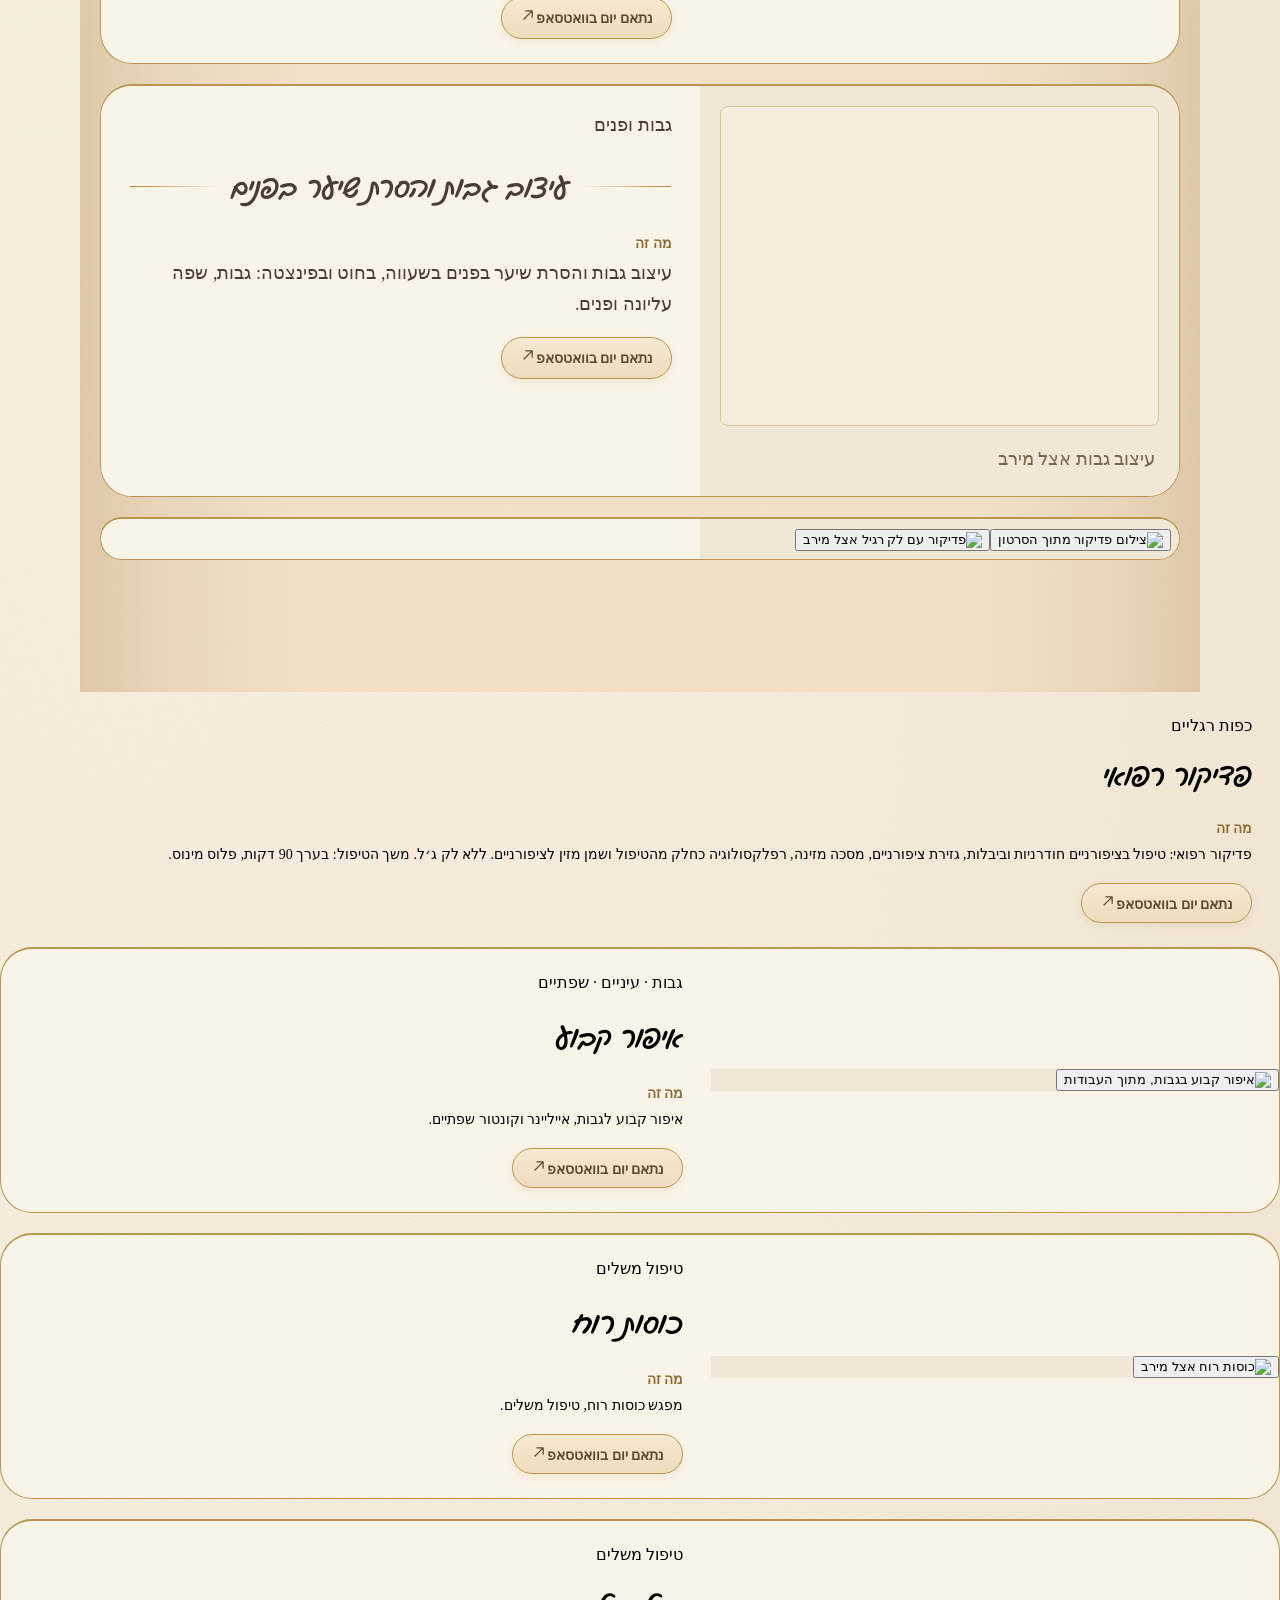
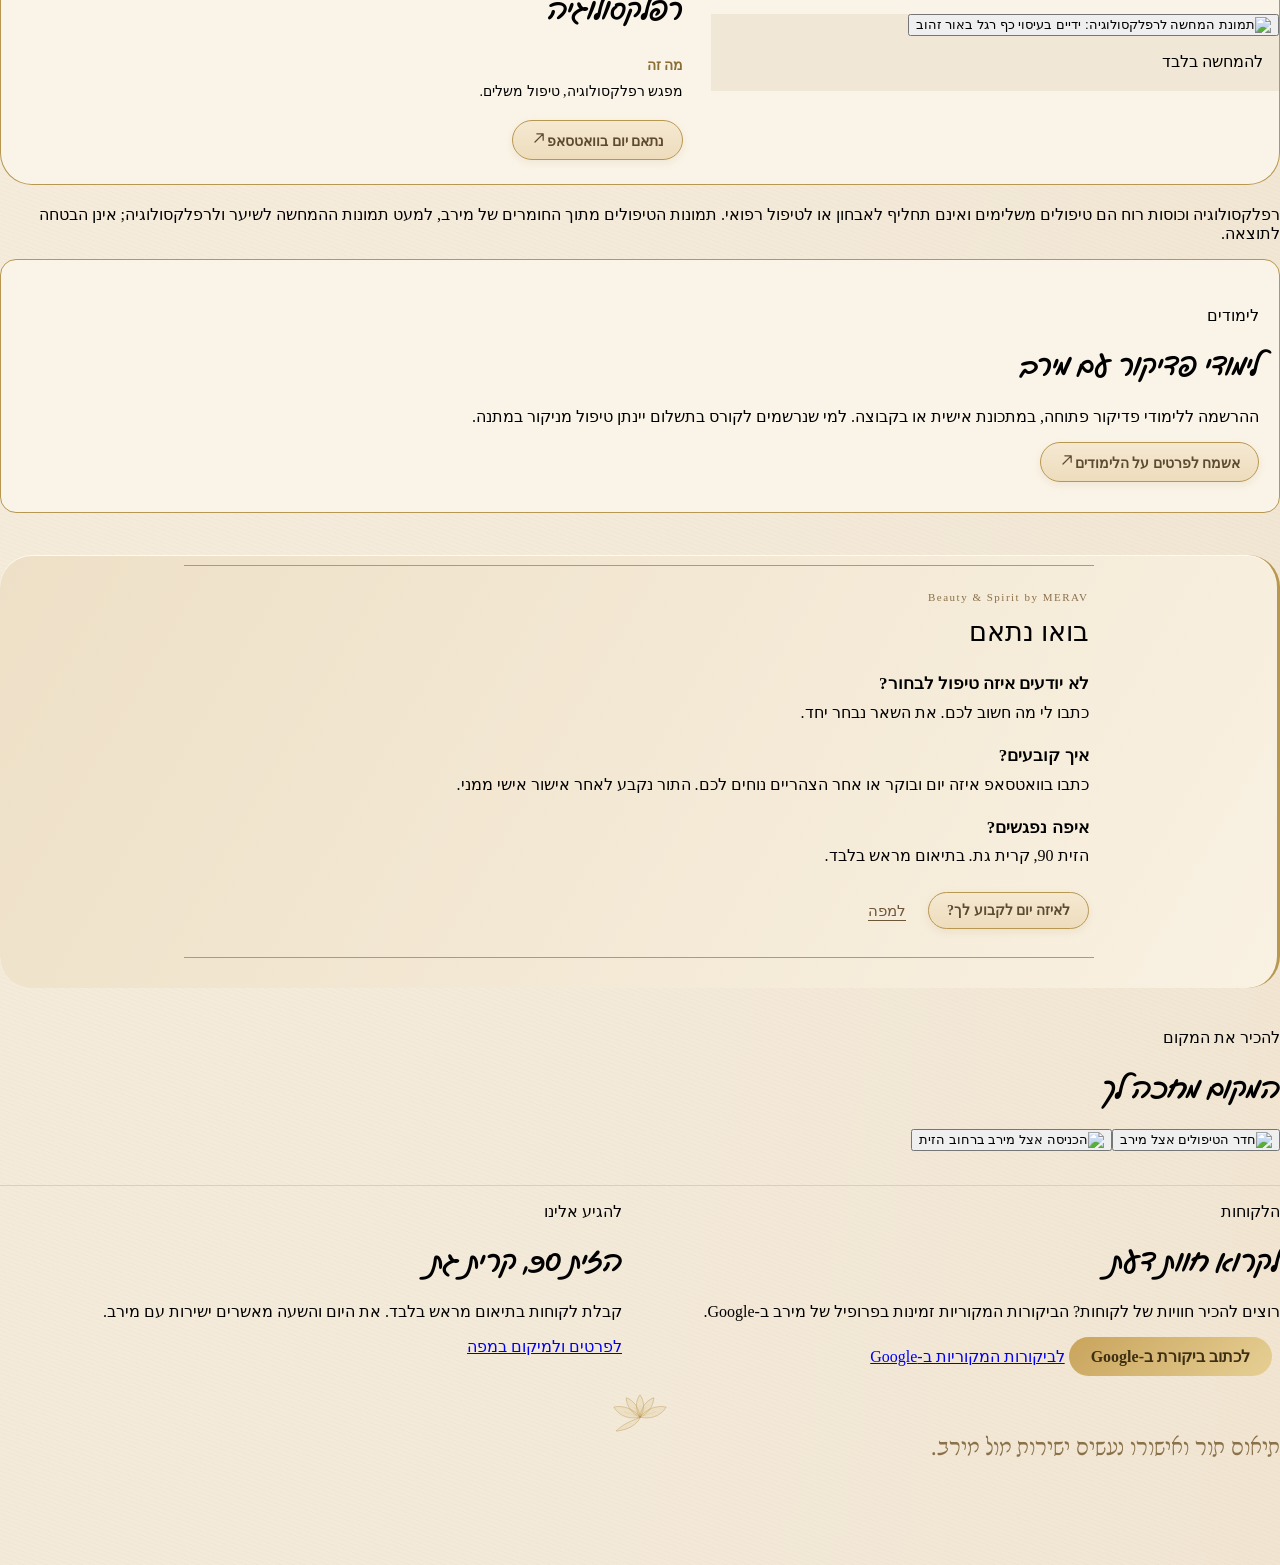
==== commit 50055e03: "G7: spacing and centred lotus" ====
--- a/index.html
+++ b/index.html
@@ -407,6 +407,13 @@
 .salon-page .pedi-strip li:not(.gift)>b,.salon-page .pedi-strip li.gift>b{font-size:15px!important;font-weight:400!important}
 .salon-page .pedi-strip li:not(.gift)>b{width:24px!important;min-width:24px!important;height:24px!important}
 .salon-page .pedi-strip li.gift>b{margin-inline-end:10px!important;white-space:nowrap}
+
+/* G7: 24px above hero card, centred lotus 90px .75, 14px above caption/CTA */
+.salon-page .hanukkah-top{margin-bottom:24px!important}
+.title-lotus svg{width:90px!important;height:60px!important;opacity:.75!important}
+.salon-page .masthead .hero-photo-wrap{margin-bottom:14px!important}
+.salon-page .masthead .file-p{margin-top:14px!important}
+.salon-page .masthead .hero-cta{margin-top:14px!important}
 </style>
 <meta property="og:type" content="website"><meta property="og:site_name" content="מירב"><meta property="og:title" content="מירב · קוסמטיקאית בקרית גת"><meta property="og:description" content="מירב, קוסמטיקאית בקרית גת: טיפולי פנים, פדיקור רפואי, איפור קבוע, עיצוב גבות, רפלקסולוגיה ועוד. בקשת תור דרך האתר."><meta property="og:url" content="https://meravcosmetic-stack.github.io/merav/"><meta property="og:locale" content="he_IL"><meta property="og:image" content="https://meravcosmetic-stack.github.io/merav/assets/og-salon-he.jpg"><meta property="og:image:secure_url" content="https://meravcosmetic-stack.github.io/merav/assets/og-salon-he.jpg"><meta property="og:image:type" content="image/jpeg"><meta property="og:image:width" content="1200"><meta property="og:image:height" content="630"><meta property="og:image:alt" content="מירב, קוסמטיקאית בקרית גת"><meta name="twitter:card" content="summary_large_image"><meta name="twitter:title" content="מירב · קוסמטיקאית בקרית גת"><meta name="twitter:description" content="מירב, קוסמטיקאית בקרית גת: טיפולי פנים, פדיקור רפואי, איפור קבוע, עיצוב גבות, רפלקסולוגיה ועוד. בקשת תור דרך האתר."><meta name="twitter:image" content="https://meravcosmetic-stack.github.io/merav/assets/og-salon-he.jpg"></head><body><div class="salon-page" dir="rtl" lang="he"><main class="file-card" data-width="fluid" dir="rtl" lang="he"><nav aria-label="שפה" class="lang-switch" dir="ltr"><a aria-current="page" class="lang-btn active" href="/merav/" hreflang="he" lang="he">עברית</a><a class="lang-btn" href="/merav/ru/" hreflang="ru" lang="ru">Русский</a><a class="lang-btn" href="/merav/en/" hreflang="en" lang="en">English</a></nav><p style="text-align:center"><a href="/merav/south.html">פדיקור רפואי לתושבי הדרום</a></p><a class="hanukkah-top" href="#hanukkah-offer">מתנות חנוכה · 4-12 בדצמבר 2026 · עם טיפול בתשלום ←</a><div class="masthead" data-bg="e1223aa9" style="background-image:linear-gradient(90deg,rgba(245,235,217,.92),rgba(239,224,197,.90))"><img alt="Beauty &amp; Spirit by Merav" class="salon-brand-logo" src="[data-uri]"/><span class="logo-lotus" aria-hidden="true"><svg xmlns="http://www.w3.org/2000/svg" viewBox="0 0 124 100" fill="rgba(214,178,98,.16)" stroke="#b89751" stroke-width="1.1" stroke-linecap="round" stroke-linejoin="round"><path d="M62 60 C 52 46 51 22 62 5 C 73 22 72 46 62 60 Z"/><path d="M62 60 C 46 52 36 34 38 14 C 54 22 63 40 62 60 Z"/><path d="M62 60 C 78 52 89 34 87 14 C 71 22 62 40 62 60 Z"/><path d="M62 60 C 42 64 20 58 5 40 C 26 34 50 44 62 60 Z"/><path d="M62 60 C 82 64 104 58 119 40 C 98 34 74 44 62 60 Z"/><path d="M60 62 C 44 66 22 76 6 96 C 30 92 54 82 62 62" /><path d="M62 60 L62 34 M62 60 L50 38 M62 60 L74 38 M62 60 L36 50 M62 60 L88 50" stroke-opacity=".5" stroke-width=".7" fill="none"/></svg></span><header class="file-header"><h1 class="file-title">מירב</h1><div class="title-lotus" aria-hidden="true"><svg xmlns="http://www.w3.org/2000/svg" viewBox="0 0 140 100" fill="rgba(214,178,98,.16)" stroke="#b89751" stroke-width="1.1" stroke-linecap="round" stroke-linejoin="round"><ellipse cx="70" cy="54.0" rx="9" ry="18.0" transform="rotate(-72 70 72)"/><ellipse cx="70" cy="54.0" rx="9" ry="18.0" transform="rotate(72 70 72)"/><ellipse cx="70" cy="49.0" rx="10.5" ry="23.0" transform="rotate(-48 70 72)"/><ellipse cx="70" cy="49.0" rx="10.5" ry="23.0" transform="rotate(48 70 72)"/><ellipse cx="70" cy="45.0" rx="11" ry="27.0" transform="rotate(-24 70 72)"/><ellipse cx="70" cy="45.0" rx="11" ry="27.0" transform="rotate(24 70 72)"/><ellipse cx="70" cy="43.0" rx="12" ry="29.0" transform="rotate(0 70 72)"/><path d="M40 76 C 56 84 84 84 100 76" fill="none"/><path d="M70 72 L70 40" fill="none" stroke-opacity=".5" stroke-width=".7"/><path d="M104 70 C 108 56 112 48 112 40" fill="none"/><ellipse cx="112" cy="33" rx="5" ry="8"/><path d="M107 44 C 112 44 118 42 120 38" fill="none"/></svg></div><p class="file-fact">פדיקור רפואי · קוסמטיקאית · דרום הארץ</p><p class="file-intro">היופי שלך בידיים שלך.</p></header><span aria-hidden="true" class="gold-rule"></span><span class="hero-photo-wrap"><img alt="פדיקור אצל מירב · לק אדום" class="hero-pedi-photo" src="assets/hero-pedicure-d.jpg"/><span class="hero-side-flourish fl-left" aria-hidden="true"><svg xmlns="http://www.w3.org/2000/svg" viewBox="0 0 30 200" fill="none" stroke="#b89751" stroke-width="0.8" stroke-linecap="round"><path d="M15 8 C 7 32, 23 56, 15 82 C 7 108, 23 132, 15 158 C 11 172, 13 186, 18 194"/><path d="M15 8 c -5 -4 -10 1 -7 5 c 2 3 7 2 7 -2"/><path d="M18 194 c 5 3 9 -1 6 -5 c -2 -3 -6 -2 -6 1"/><path d="M15 45 c 6 -2 9 -6 10 -12 c -6 1 -10 5 -10 12 Z" fill="#b89751" fill-opacity=".45" stroke="none"/><path d="M15 82 c -7 -1 -11 -5 -12 -11 c 7 0 11 4 12 11 Z" fill="#b89751" fill-opacity=".45" stroke="none"/><path d="M15 122 c 7 -1 11 -5 12 -11 c -7 0 -11 4 -12 11 Z" fill="#b89751" fill-opacity=".45" stroke="none"/></svg></span><span class="hero-side-flourish fl-right" aria-hidden="true"><svg xmlns="http://www.w3.org/2000/svg" viewBox="0 0 30 200" fill="none" stroke="#b89751" stroke-width="0.8" stroke-linecap="round"><path d="M15 8 C 7 32, 23 56, 15 82 C 7 108, 23 132, 15 158 C 11 172, 13 186, 18 194"/><path d="M15 8 c -5 -4 -10 1 -7 5 c 2 3 7 2 7 -2"/><path d="M18 194 c 5 3 9 -1 6 -5 c -2 -3 -6 -2 -6 1"/><path d="M15 45 c 6 -2 9 -6 10 -12 c -6 1 -10 5 -10 12 Z" fill="#b89751" fill-opacity=".45" stroke="none"/><path d="M15 82 c -7 -1 -11 -5 -12 -11 c 7 0 11 4 12 11 Z" fill="#b89751" fill-opacity=".45" stroke="none"/><path d="M15 122 c 7 -1 11 -5 12 -11 c -7 0 -11 4 -12 11 Z" fill="#b89751" fill-opacity=".45" stroke="none"/></svg></span><span class="hero-vase" aria-hidden="true"><svg xmlns="http://www.w3.org/2000/svg" viewBox="0 0 76 112" fill="none" stroke="#b89751" stroke-width="0.85" stroke-linecap="round" stroke-linejoin="round"><defs><path id="hvf-p" d="M0 0 C -3 -2.5, -3.5 -7, 0 -9.5 C 3.5 -7, 3 -2.5, 0 0 Z"/></defs><path d="M31 60 C 25 72, 22 86, 27 96 C 31 104, 49 104, 53 96 C 58 86, 55 72, 49 60" fill="#f0e2c4" fill-opacity=".55"/><path d="M30 60 C 30 56, 54 56, 54 60 C 54 63, 30 63, 30 60 Z" fill="#e8d5ac" fill-opacity=".7"/><path d="M26 84 C 32 87, 48 87, 54 84"/><path d="M40 58 C 36 46, 28 38, 19 32"/><path d="M40 58 C 41 44, 47 35, 57 29"/><path d="M40 58 C 40 48, 37 40, 35 30"/><path d="M40 58 C 44 50, 50 46, 55 44"/><path d="M30 46 c -5 0 -8 -3 -9 -8 c 5 0 8 3 9 8 Z" fill="#b89751" fill-opacity=".45" stroke="none"/><path d="M44 42 c 5 -1 8 -4 9 -9 c -5 1 -8 4 -9 9 Z" fill="#b89751" fill-opacity=".45" stroke="none"/><g transform="translate(19,32) scale(1)"><use href="#hvf-p" fill="#faf3e2" stroke="#c9a75a" stroke-width=".9"/><use href="#hvf-p" transform="rotate(72)" fill="#faf3e2" stroke="#c9a75a" stroke-width=".9"/><use href="#hvf-p" transform="rotate(144)" fill="#f3e7cd" stroke="#c9a75a" stroke-width=".9"/><use href="#hvf-p" transform="rotate(216)" fill="#faf3e2" stroke="#c9a75a" stroke-width=".9"/><use href="#hvf-p" transform="rotate(288)" fill="#f3e7cd" stroke="#c9a75a" stroke-width=".9"/><circle r="1.7" fill="#b89751" stroke="none"/></g><g transform="translate(57,29) scale(1.1)"><use href="#hvf-p" fill="#faf3e2" stroke="#c9a75a" stroke-width=".9"/><use href="#hvf-p" transform="rotate(72)" fill="#faf3e2" stroke="#c9a75a" stroke-width=".9"/><use href="#hvf-p" transform="rotate(144)" fill="#f3e7cd" stroke="#c9a75a" stroke-width=".9"/><use href="#hvf-p" transform="rotate(216)" fill="#faf3e2" stroke="#c9a75a" stroke-width=".9"/><use href="#hvf-p" transform="rotate(288)" fill="#f3e7cd" stroke="#c9a75a" stroke-width=".9"/><circle r="1.7" fill="#b89751" stroke="none"/></g><g transform="translate(35,28) scale(0.9)"><use href="#hvf-p" fill="#faf3e2" stroke="#c9a75a" stroke-width=".9"/><use href="#hvf-p" transform="rotate(72)" fill="#faf3e2" stroke="#c9a75a" stroke-width=".9"/><use href="#hvf-p" transform="rotate(144)" fill="#f3e7cd" stroke="#c9a75a" stroke-width=".9"/><use href="#hvf-p" transform="rotate(216)" fill="#faf3e2" stroke="#c9a75a" stroke-width=".9"/><use href="#hvf-p" transform="rotate(288)" fill="#f3e7cd" stroke="#c9a75a" stroke-width=".9"/><circle r="1.7" fill="#b89751" stroke="none"/></g><circle cx="55" cy="43" r="2.4" fill="#faf3e2" stroke="#c9a75a" stroke-width=".9"/></svg></span></span><p class="file-p">יחס אישי, נתחיל בשיחה איתך.</p><a class="hero-cta file-hover-underline" data-goatcounter-click="wa-he-hero" data-goatcounter-referrer="" data-goatcounter-title="WhatsApp · HE · hero" href="https://wa.me/972584452134?text=%D7%A9%D7%9C%D7%95%D7%9D%20%D7%9E%D7%99%D7%A8%D7%91%2C%20%D7%90%D7%A9%D7%9E%D7%97%20%D7%9C%D7%AA%D7%90%D7%9D%20%D7%91%D7%99%D7%A7%D7%95%D7%A8." rel="noopener noreferrer" target="_blank"><svg xmlns="http://www.w3.org/2000/svg" viewBox="0 0 24 24" width="22" height="22" fill="currentColor" aria-hidden="true" style="flex:0 0 auto"><path d="M17.472 14.382c-.297-.149-1.758-.867-2.03-.967-.273-.099-.471-.148-.67.15-.197.297-.767.966-.94 1.164-.173.199-.347.223-.644.075-.297-.15-1.255-.463-2.39-1.475-.883-.788-1.48-1.761-1.653-2.059-.173-.297-.018-.458.13-.606.134-.133.298-.347.446-.52.149-.174.198-.298.298-.497.099-.198.05-.371-.025-.52-.075-.149-.669-1.612-.916-2.207-.242-.579-.487-.5-.669-.51-.173-.008-.371-.01-.57-.01-.198 0-.52.074-.792.372-.272.297-1.04 1.016-1.04 2.479 0 1.462 1.065 2.875 1.213 3.074.149.198 2.096 3.2 5.077 4.487.709.306 1.262.489 1.694.625.712.227 1.36.195 1.871.118.571-.085 1.758-.719 2.006-1.413.248-.694.248-1.289.173-1.413-.074-.124-.272-.198-.57-.347m-5.421 7.403h-.004a9.87 9.87 0 0 1-5.031-1.378l-.361-.214-3.741.982.998-3.648-.235-.374a9.86 9.86 0 0 1-1.51-5.26c.001-5.45 4.436-9.884 9.888-9.884 2.64 0 5.122 1.03 6.988 2.898a9.825 9.825 0 0 1 2.893 6.994c-.003 5.45-4.437 9.884-9.885 9.884m8.413-18.297A11.815 11.815 0 0 0 12.05 0C5.495 0 .16 5.335.157 11.892c0 2.096.547 4.142 1.588 5.945L.057 24l6.305-1.654a11.882 11.882 0 0 0 5.683 1.448h.005c6.554 0 11.89-5.335 11.893-11.893a11.821 11.821 0 0 0-3.48-8.413"/></svg>לאיזה יום לקבוע לך?</a><p class="hero-gift">מתנה בביקור ראשון לפדיקור רפואי: עיצוב גבות</p><div class="hero-note">בתיאום מראש בלבד · עברית, רוסית ואנגלית</div></div><section aria-label="הטיפול הכי מבוקש" class="pedi-hook">
 <p class="file-group-label">הטיפול הכי מבוקש</p>
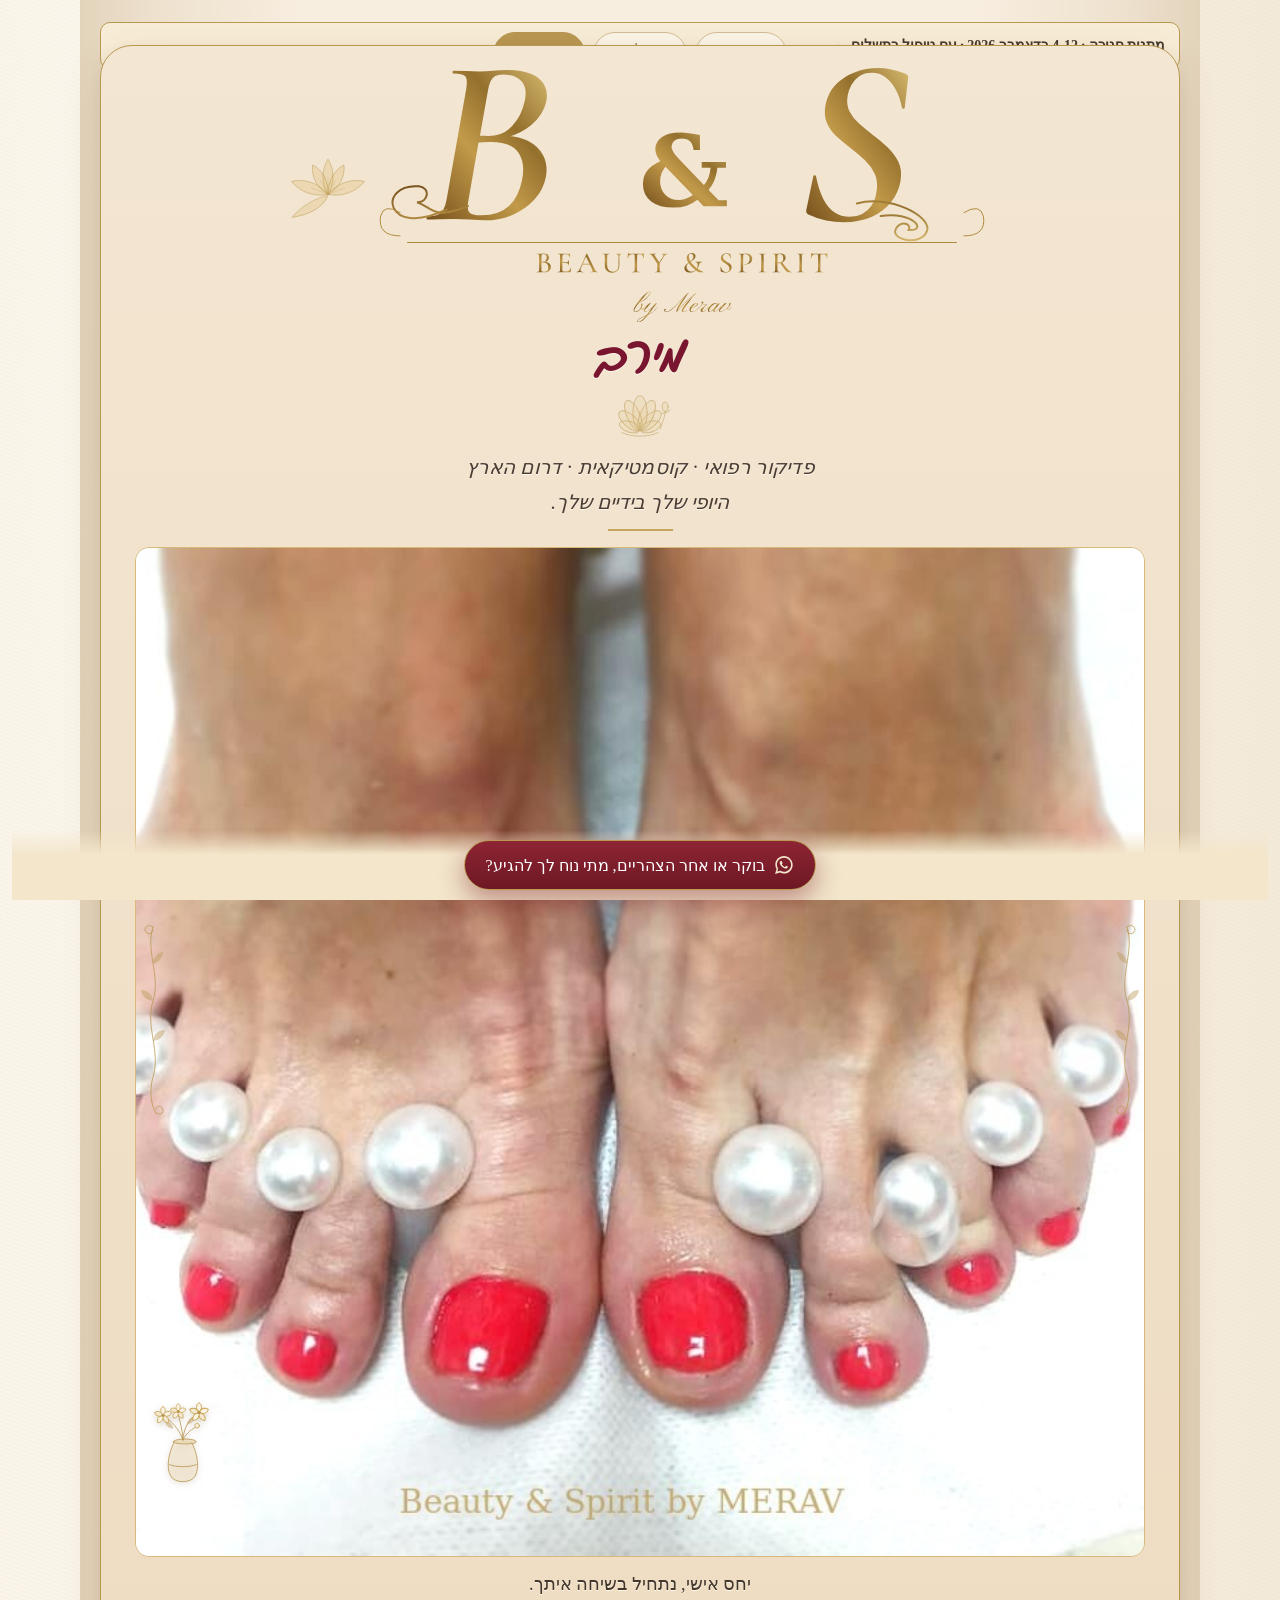
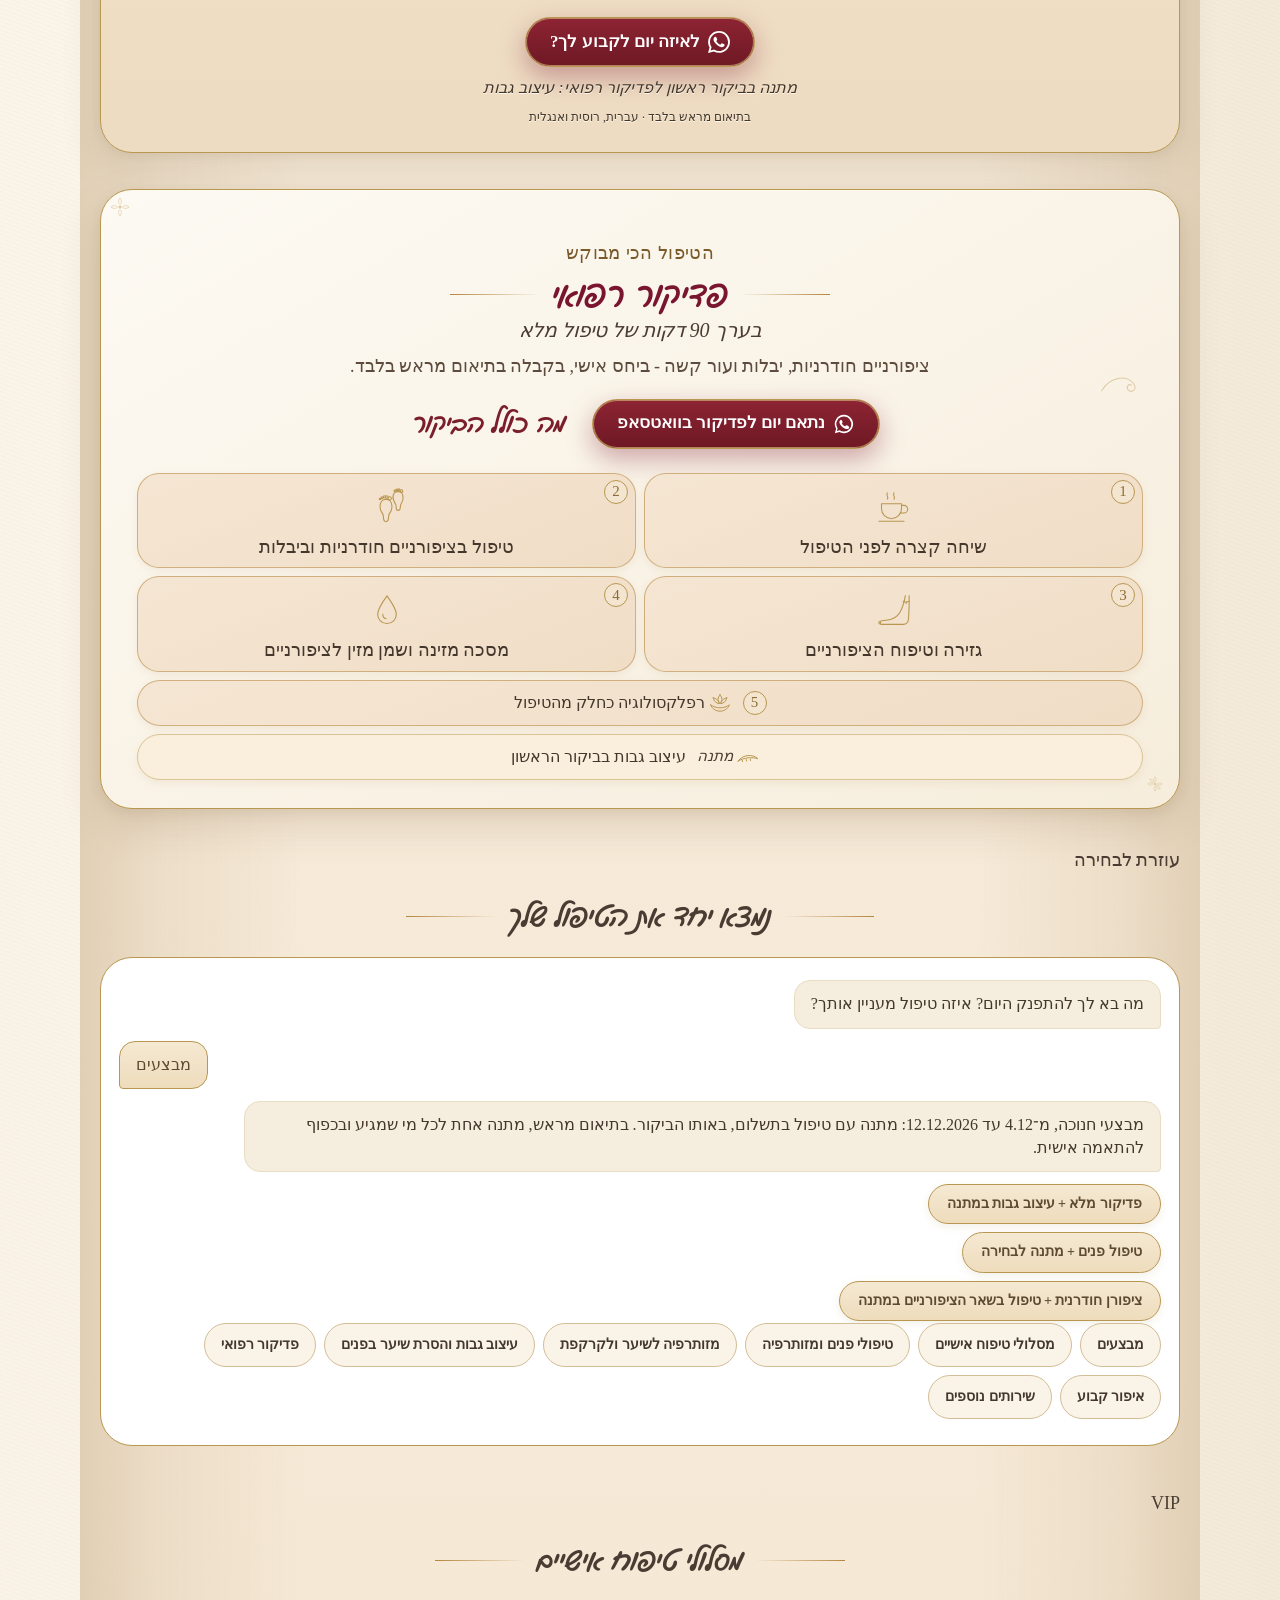
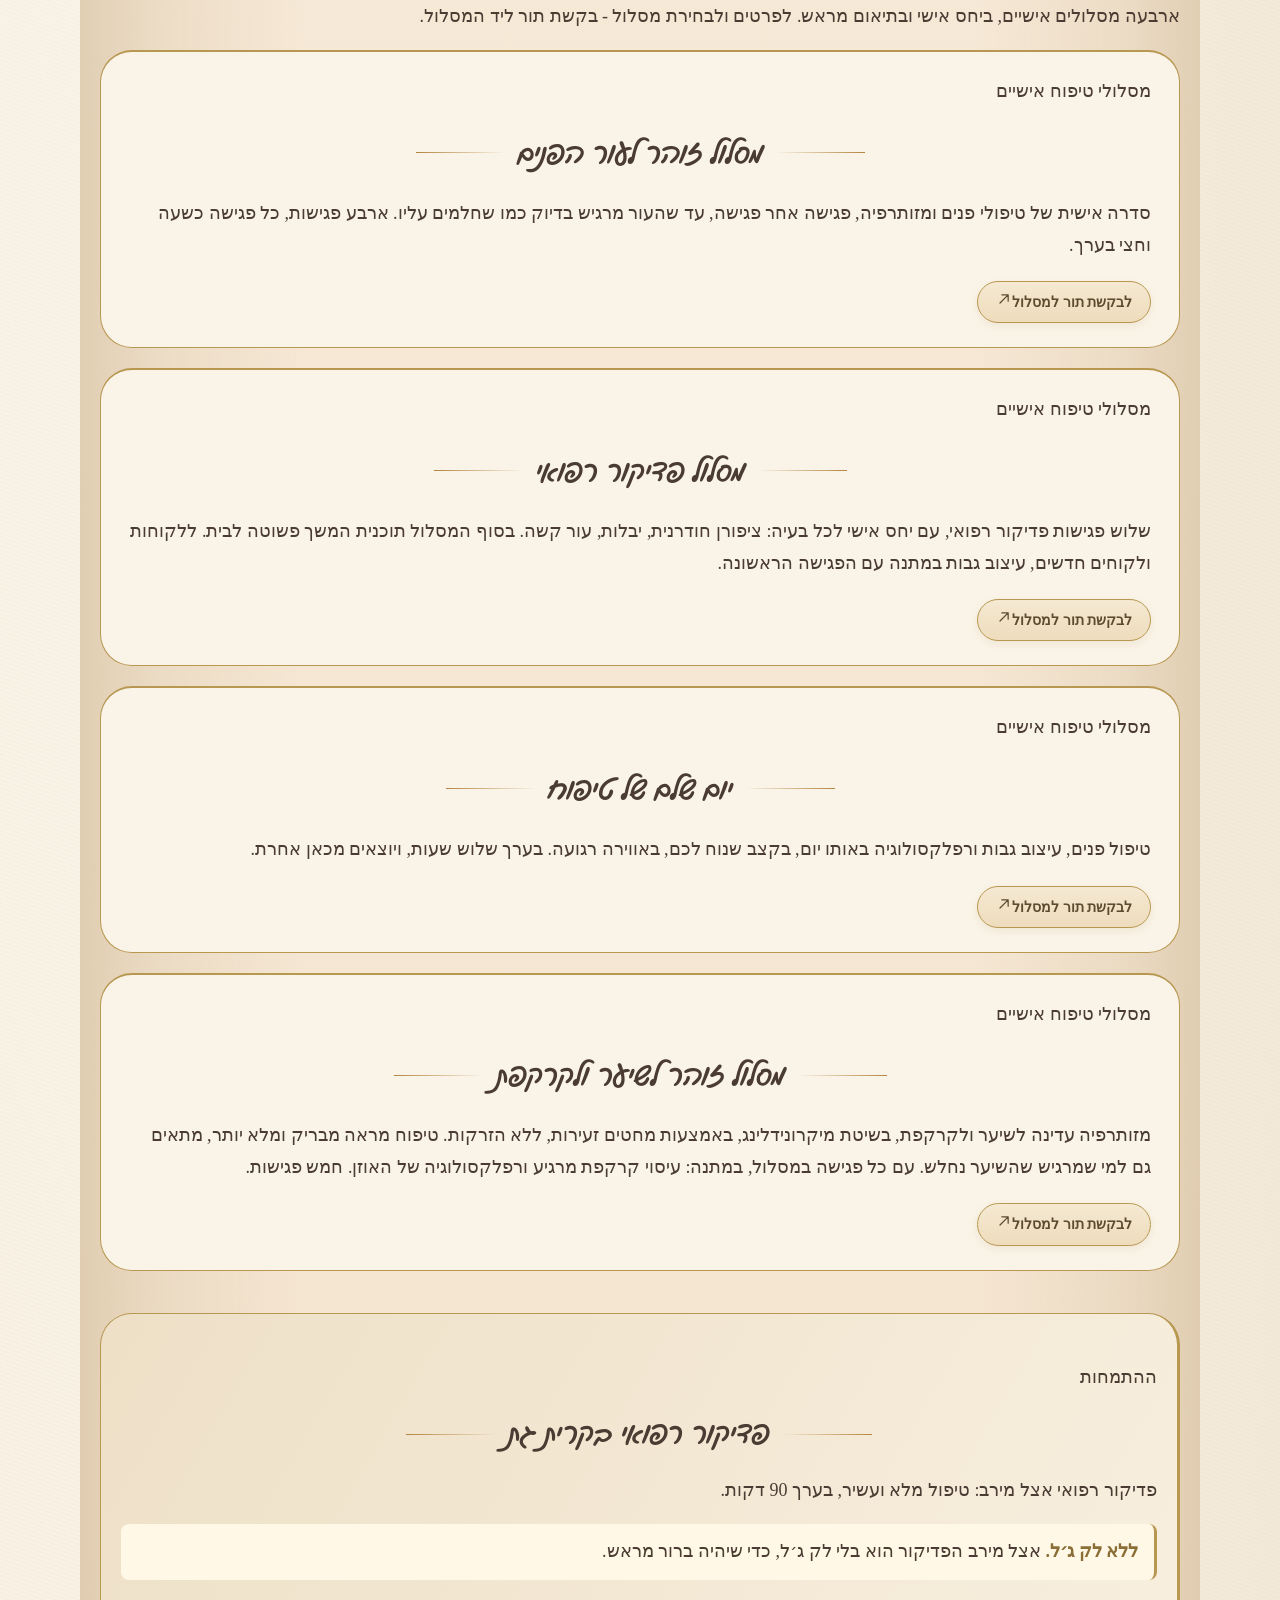
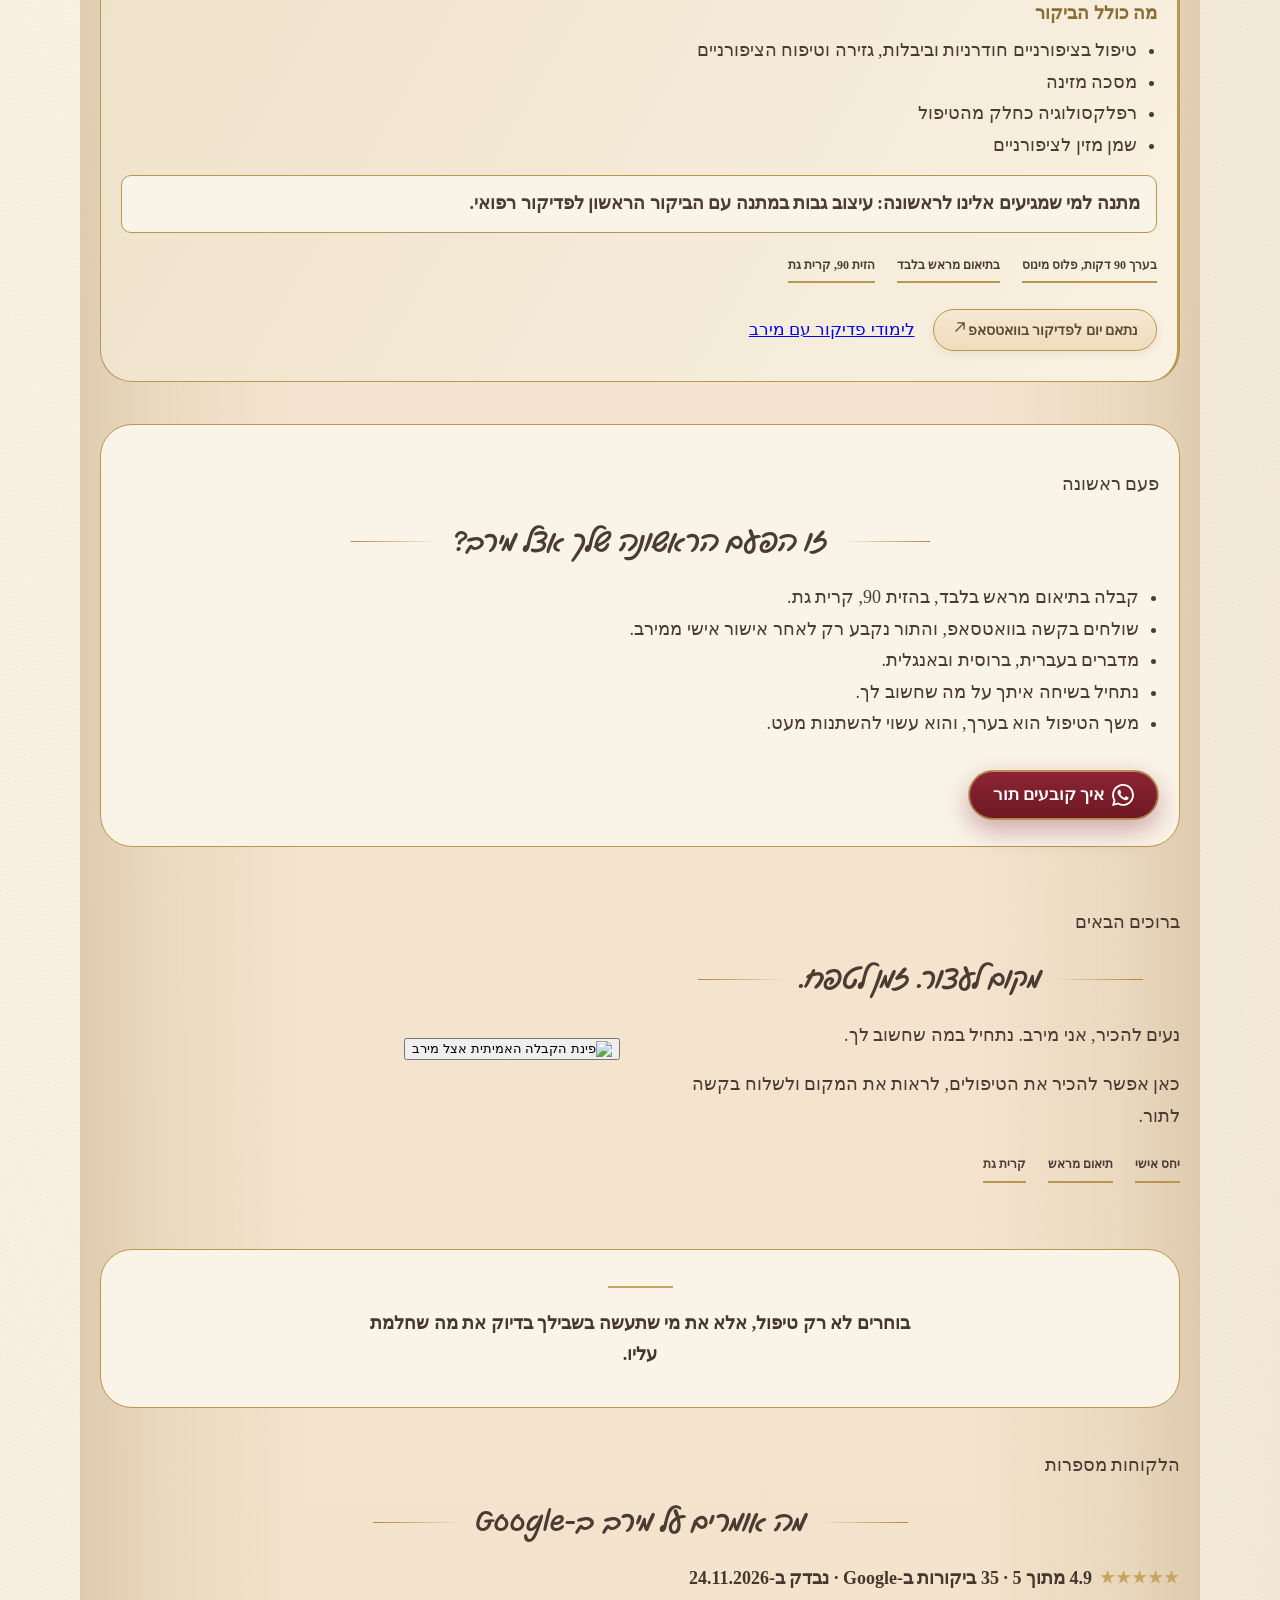
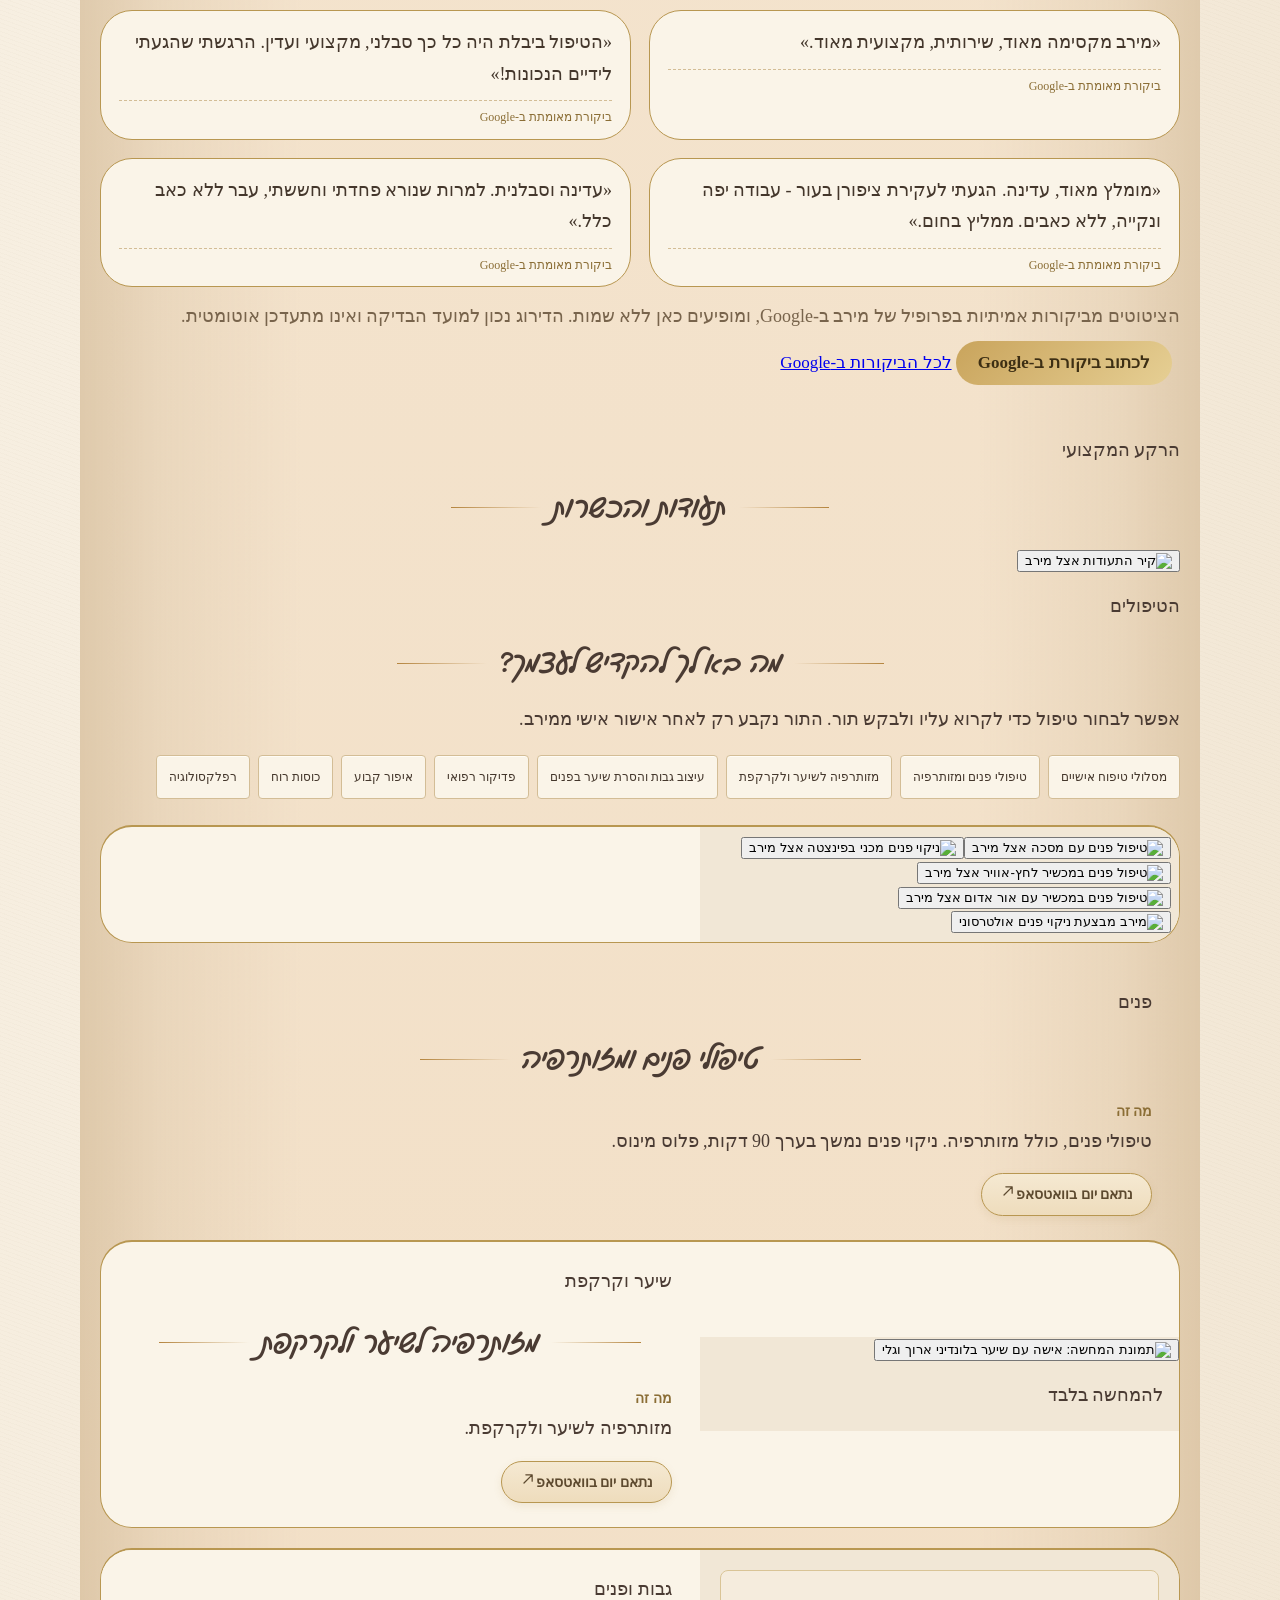
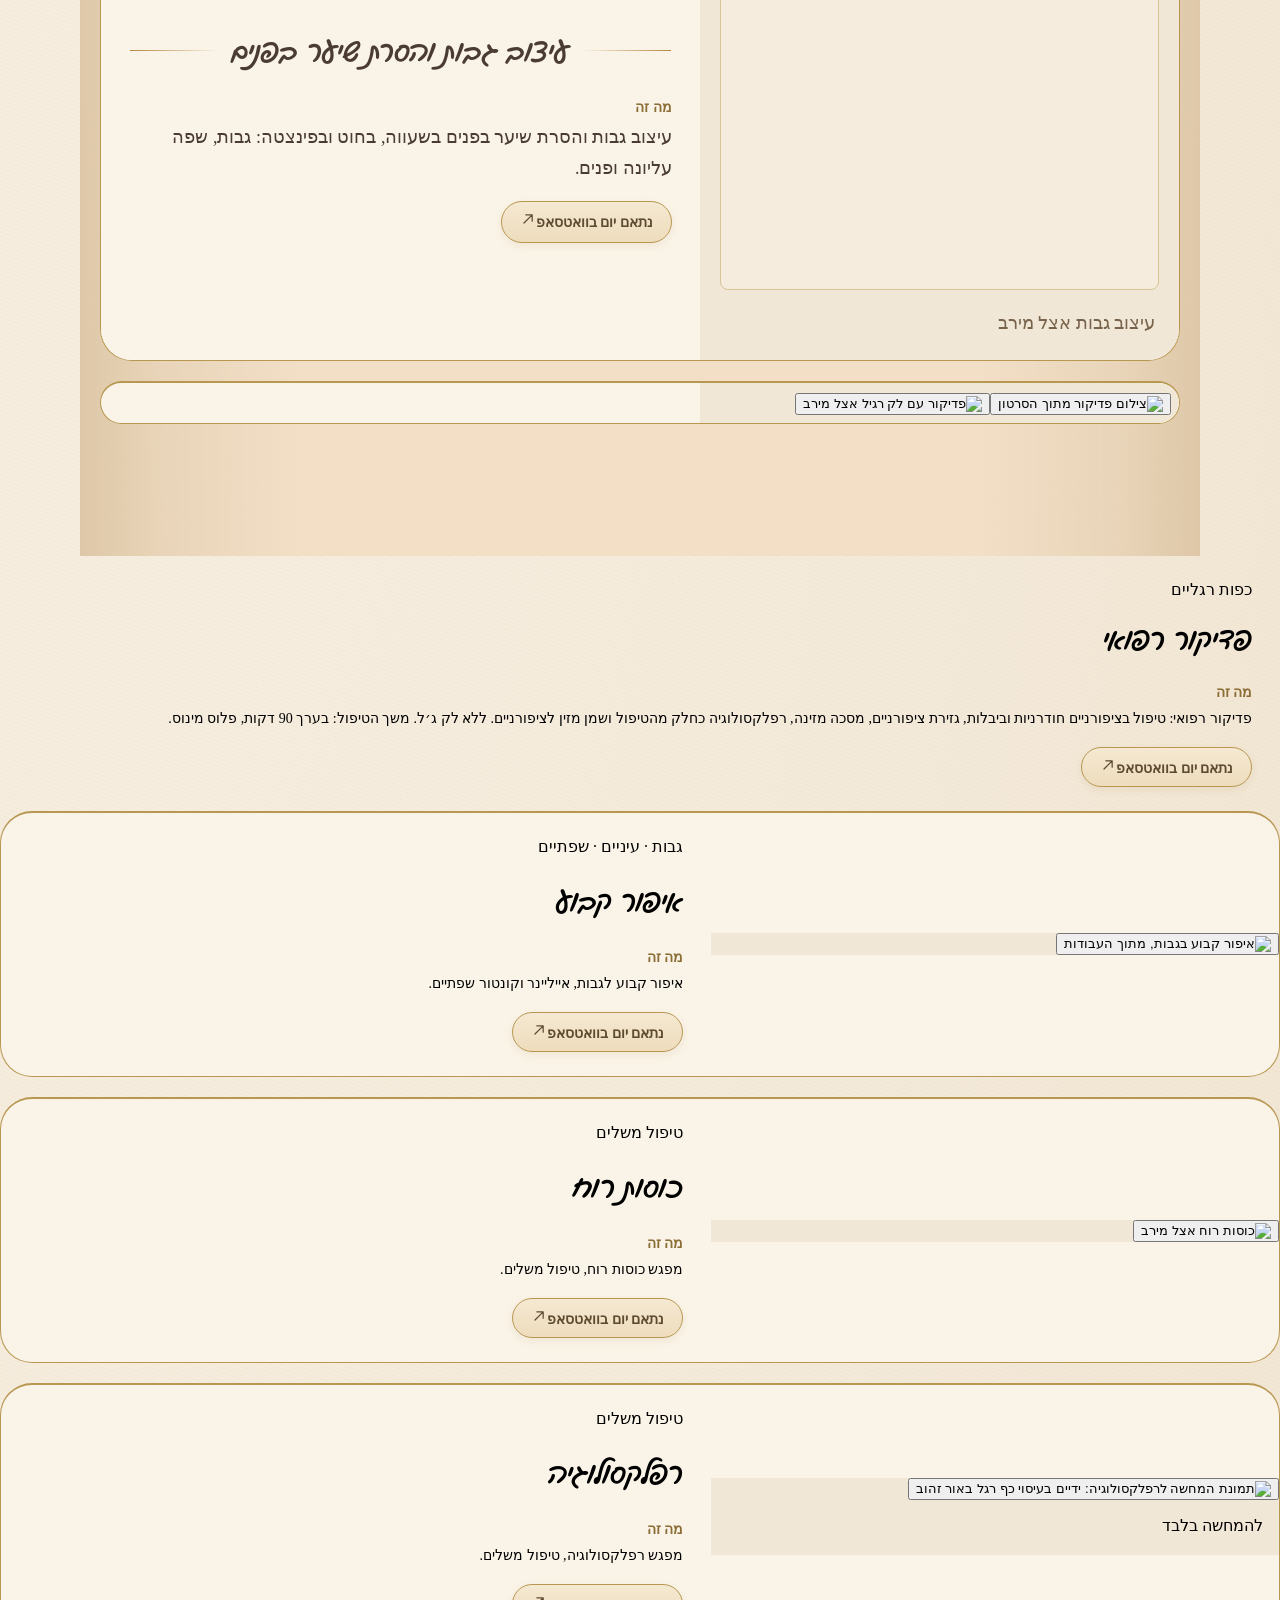
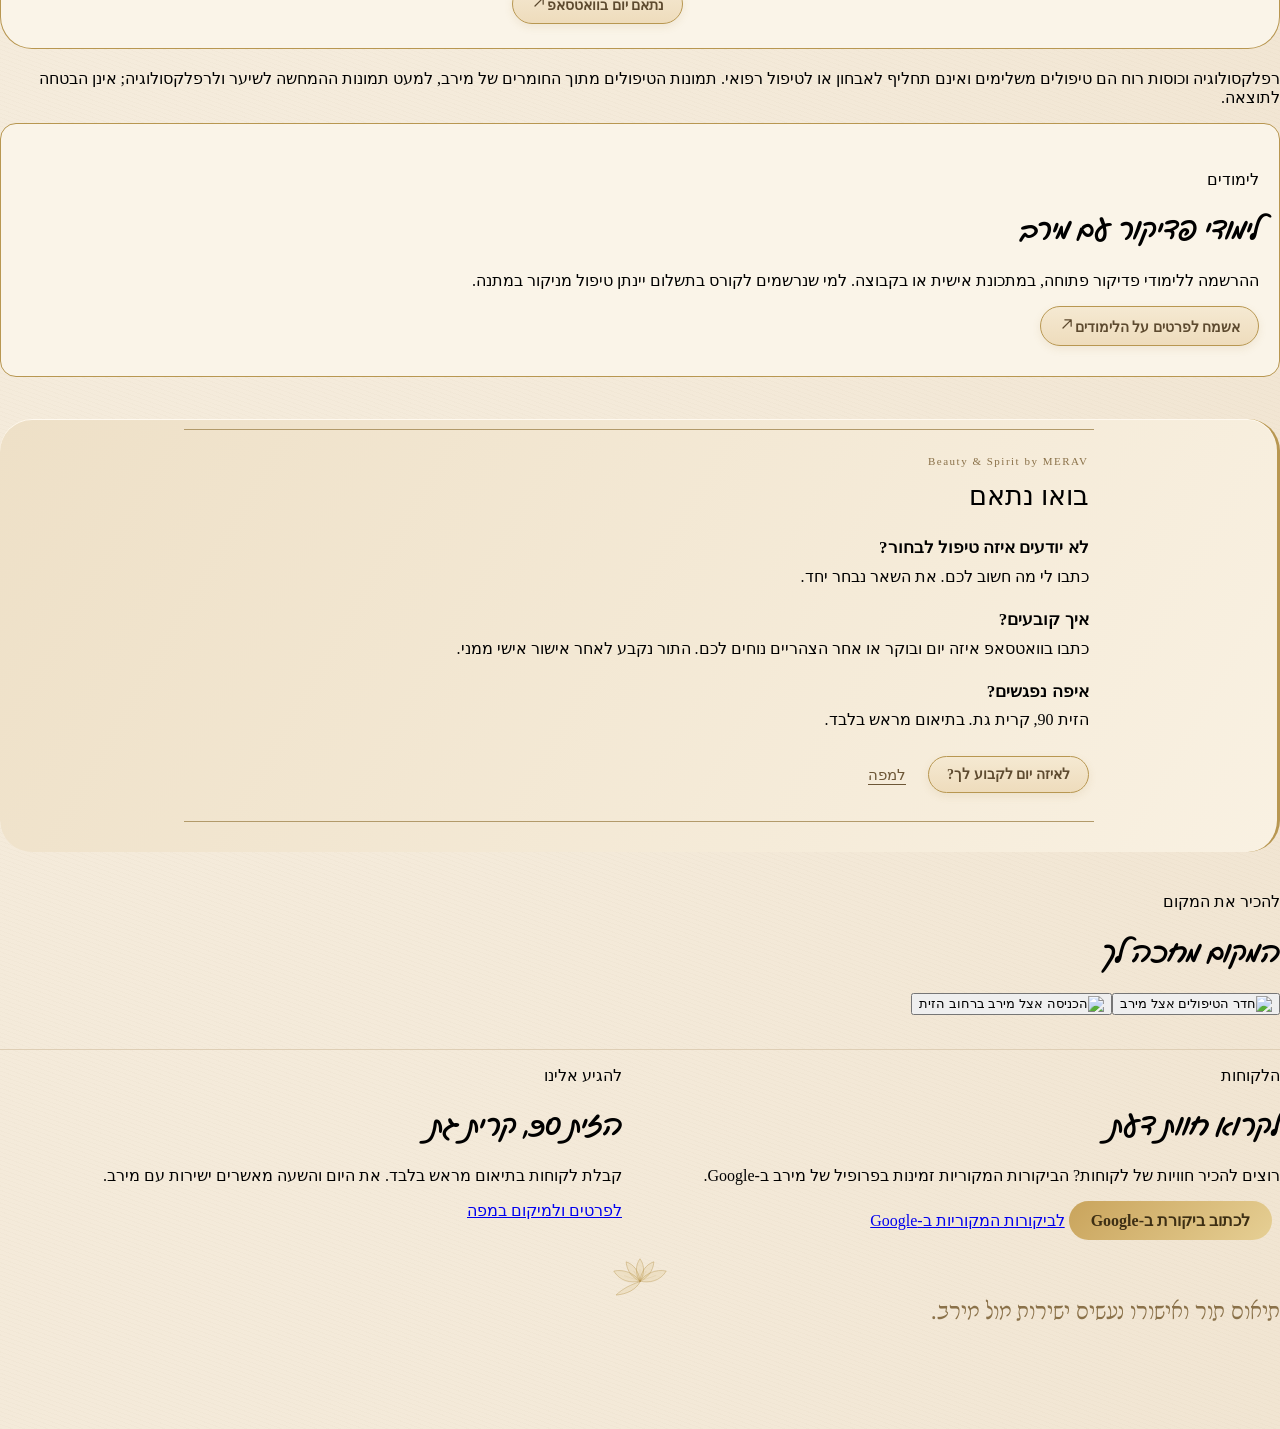
==== commit 1dc33c44: "G8: cancel kit flex gap at top" ====
--- a/index.html
+++ b/index.html
@@ -414,6 +414,11 @@
 .salon-page .masthead .hero-photo-wrap{margin-bottom:14px!important}
 .salon-page .masthead .file-p{margin-top:14px!important}
 .salon-page .masthead .hero-cta{margin-top:14px!important}
+
+/* G8: kit flex gap is 48px; cancel it at the top so gaps are ~8/12/24px */
+.salon-page .file-card>.lang-switch{margin-bottom:-40px!important}
+.salon-page .file-card>.lang-switch+p{margin-top:0!important;margin-bottom:-36px!important}
+.salon-page .file-card>.hanukkah-top{margin-top:0!important;margin-bottom:-24px!important}
 </style>
 <meta property="og:type" content="website"><meta property="og:site_name" content="מירב"><meta property="og:title" content="מירב · קוסמטיקאית בקרית גת"><meta property="og:description" content="מירב, קוסמטיקאית בקרית גת: טיפולי פנים, פדיקור רפואי, איפור קבוע, עיצוב גבות, רפלקסולוגיה ועוד. בקשת תור דרך האתר."><meta property="og:url" content="https://meravcosmetic-stack.github.io/merav/"><meta property="og:locale" content="he_IL"><meta property="og:image" content="https://meravcosmetic-stack.github.io/merav/assets/og-salon-he.jpg"><meta property="og:image:secure_url" content="https://meravcosmetic-stack.github.io/merav/assets/og-salon-he.jpg"><meta property="og:image:type" content="image/jpeg"><meta property="og:image:width" content="1200"><meta property="og:image:height" content="630"><meta property="og:image:alt" content="מירב, קוסמטיקאית בקרית גת"><meta name="twitter:card" content="summary_large_image"><meta name="twitter:title" content="מירב · קוסמטיקאית בקרית גת"><meta name="twitter:description" content="מירב, קוסמטיקאית בקרית גת: טיפולי פנים, פדיקור רפואי, איפור קבוע, עיצוב גבות, רפלקסולוגיה ועוד. בקשת תור דרך האתר."><meta name="twitter:image" content="https://meravcosmetic-stack.github.io/merav/assets/og-salon-he.jpg"></head><body><div class="salon-page" dir="rtl" lang="he"><main class="file-card" data-width="fluid" dir="rtl" lang="he"><nav aria-label="שפה" class="lang-switch" dir="ltr"><a aria-current="page" class="lang-btn active" href="/merav/" hreflang="he" lang="he">עברית</a><a class="lang-btn" href="/merav/ru/" hreflang="ru" lang="ru">Русский</a><a class="lang-btn" href="/merav/en/" hreflang="en" lang="en">English</a></nav><p style="text-align:center"><a href="/merav/south.html">פדיקור רפואי לתושבי הדרום</a></p><a class="hanukkah-top" href="#hanukkah-offer">מתנות חנוכה · 4-12 בדצמבר 2026 · עם טיפול בתשלום ←</a><div class="masthead" data-bg="e1223aa9" style="background-image:linear-gradient(90deg,rgba(245,235,217,.92),rgba(239,224,197,.90))"><img alt="Beauty &amp; Spirit by Merav" class="salon-brand-logo" src="[data-uri]"/><span class="logo-lotus" aria-hidden="true"><svg xmlns="http://www.w3.org/2000/svg" viewBox="0 0 124 100" fill="rgba(214,178,98,.16)" stroke="#b89751" stroke-width="1.1" stroke-linecap="round" stroke-linejoin="round"><path d="M62 60 C 52 46 51 22 62 5 C 73 22 72 46 62 60 Z"/><path d="M62 60 C 46 52 36 34 38 14 C 54 22 63 40 62 60 Z"/><path d="M62 60 C 78 52 89 34 87 14 C 71 22 62 40 62 60 Z"/><path d="M62 60 C 42 64 20 58 5 40 C 26 34 50 44 62 60 Z"/><path d="M62 60 C 82 64 104 58 119 40 C 98 34 74 44 62 60 Z"/><path d="M60 62 C 44 66 22 76 6 96 C 30 92 54 82 62 62" /><path d="M62 60 L62 34 M62 60 L50 38 M62 60 L74 38 M62 60 L36 50 M62 60 L88 50" stroke-opacity=".5" stroke-width=".7" fill="none"/></svg></span><header class="file-header"><h1 class="file-title">מירב</h1><div class="title-lotus" aria-hidden="true"><svg xmlns="http://www.w3.org/2000/svg" viewBox="0 0 140 100" fill="rgba(214,178,98,.16)" stroke="#b89751" stroke-width="1.1" stroke-linecap="round" stroke-linejoin="round"><ellipse cx="70" cy="54.0" rx="9" ry="18.0" transform="rotate(-72 70 72)"/><ellipse cx="70" cy="54.0" rx="9" ry="18.0" transform="rotate(72 70 72)"/><ellipse cx="70" cy="49.0" rx="10.5" ry="23.0" transform="rotate(-48 70 72)"/><ellipse cx="70" cy="49.0" rx="10.5" ry="23.0" transform="rotate(48 70 72)"/><ellipse cx="70" cy="45.0" rx="11" ry="27.0" transform="rotate(-24 70 72)"/><ellipse cx="70" cy="45.0" rx="11" ry="27.0" transform="rotate(24 70 72)"/><ellipse cx="70" cy="43.0" rx="12" ry="29.0" transform="rotate(0 70 72)"/><path d="M40 76 C 56 84 84 84 100 76" fill="none"/><path d="M70 72 L70 40" fill="none" stroke-opacity=".5" stroke-width=".7"/><path d="M104 70 C 108 56 112 48 112 40" fill="none"/><ellipse cx="112" cy="33" rx="5" ry="8"/><path d="M107 44 C 112 44 118 42 120 38" fill="none"/></svg></div><p class="file-fact">פדיקור רפואי · קוסמטיקאית · דרום הארץ</p><p class="file-intro">היופי שלך בידיים שלך.</p></header><span aria-hidden="true" class="gold-rule"></span><span class="hero-photo-wrap"><img alt="פדיקור אצל מירב · לק אדום" class="hero-pedi-photo" src="assets/hero-pedicure-d.jpg"/><span class="hero-side-flourish fl-left" aria-hidden="true"><svg xmlns="http://www.w3.org/2000/svg" viewBox="0 0 30 200" fill="none" stroke="#b89751" stroke-width="0.8" stroke-linecap="round"><path d="M15 8 C 7 32, 23 56, 15 82 C 7 108, 23 132, 15 158 C 11 172, 13 186, 18 194"/><path d="M15 8 c -5 -4 -10 1 -7 5 c 2 3 7 2 7 -2"/><path d="M18 194 c 5 3 9 -1 6 -5 c -2 -3 -6 -2 -6 1"/><path d="M15 45 c 6 -2 9 -6 10 -12 c -6 1 -10 5 -10 12 Z" fill="#b89751" fill-opacity=".45" stroke="none"/><path d="M15 82 c -7 -1 -11 -5 -12 -11 c 7 0 11 4 12 11 Z" fill="#b89751" fill-opacity=".45" stroke="none"/><path d="M15 122 c 7 -1 11 -5 12 -11 c -7 0 -11 4 -12 11 Z" fill="#b89751" fill-opacity=".45" stroke="none"/></svg></span><span class="hero-side-flourish fl-right" aria-hidden="true"><svg xmlns="http://www.w3.org/2000/svg" viewBox="0 0 30 200" fill="none" stroke="#b89751" stroke-width="0.8" stroke-linecap="round"><path d="M15 8 C 7 32, 23 56, 15 82 C 7 108, 23 132, 15 158 C 11 172, 13 186, 18 194"/><path d="M15 8 c -5 -4 -10 1 -7 5 c 2 3 7 2 7 -2"/><path d="M18 194 c 5 3 9 -1 6 -5 c -2 -3 -6 -2 -6 1"/><path d="M15 45 c 6 -2 9 -6 10 -12 c -6 1 -10 5 -10 12 Z" fill="#b89751" fill-opacity=".45" stroke="none"/><path d="M15 82 c -7 -1 -11 -5 -12 -11 c 7 0 11 4 12 11 Z" fill="#b89751" fill-opacity=".45" stroke="none"/><path d="M15 122 c 7 -1 11 -5 12 -11 c -7 0 -11 4 -12 11 Z" fill="#b89751" fill-opacity=".45" stroke="none"/></svg></span><span class="hero-vase" aria-hidden="true"><svg xmlns="http://www.w3.org/2000/svg" viewBox="0 0 76 112" fill="none" stroke="#b89751" stroke-width="0.85" stroke-linecap="round" stroke-linejoin="round"><defs><path id="hvf-p" d="M0 0 C -3 -2.5, -3.5 -7, 0 -9.5 C 3.5 -7, 3 -2.5, 0 0 Z"/></defs><path d="M31 60 C 25 72, 22 86, 27 96 C 31 104, 49 104, 53 96 C 58 86, 55 72, 49 60" fill="#f0e2c4" fill-opacity=".55"/><path d="M30 60 C 30 56, 54 56, 54 60 C 54 63, 30 63, 30 60 Z" fill="#e8d5ac" fill-opacity=".7"/><path d="M26 84 C 32 87, 48 87, 54 84"/><path d="M40 58 C 36 46, 28 38, 19 32"/><path d="M40 58 C 41 44, 47 35, 57 29"/><path d="M40 58 C 40 48, 37 40, 35 30"/><path d="M40 58 C 44 50, 50 46, 55 44"/><path d="M30 46 c -5 0 -8 -3 -9 -8 c 5 0 8 3 9 8 Z" fill="#b89751" fill-opacity=".45" stroke="none"/><path d="M44 42 c 5 -1 8 -4 9 -9 c -5 1 -8 4 -9 9 Z" fill="#b89751" fill-opacity=".45" stroke="none"/><g transform="translate(19,32) scale(1)"><use href="#hvf-p" fill="#faf3e2" stroke="#c9a75a" stroke-width=".9"/><use href="#hvf-p" transform="rotate(72)" fill="#faf3e2" stroke="#c9a75a" stroke-width=".9"/><use href="#hvf-p" transform="rotate(144)" fill="#f3e7cd" stroke="#c9a75a" stroke-width=".9"/><use href="#hvf-p" transform="rotate(216)" fill="#faf3e2" stroke="#c9a75a" stroke-width=".9"/><use href="#hvf-p" transform="rotate(288)" fill="#f3e7cd" stroke="#c9a75a" stroke-width=".9"/><circle r="1.7" fill="#b89751" stroke="none"/></g><g transform="translate(57,29) scale(1.1)"><use href="#hvf-p" fill="#faf3e2" stroke="#c9a75a" stroke-width=".9"/><use href="#hvf-p" transform="rotate(72)" fill="#faf3e2" stroke="#c9a75a" stroke-width=".9"/><use href="#hvf-p" transform="rotate(144)" fill="#f3e7cd" stroke="#c9a75a" stroke-width=".9"/><use href="#hvf-p" transform="rotate(216)" fill="#faf3e2" stroke="#c9a75a" stroke-width=".9"/><use href="#hvf-p" transform="rotate(288)" fill="#f3e7cd" stroke="#c9a75a" stroke-width=".9"/><circle r="1.7" fill="#b89751" stroke="none"/></g><g transform="translate(35,28) scale(0.9)"><use href="#hvf-p" fill="#faf3e2" stroke="#c9a75a" stroke-width=".9"/><use href="#hvf-p" transform="rotate(72)" fill="#faf3e2" stroke="#c9a75a" stroke-width=".9"/><use href="#hvf-p" transform="rotate(144)" fill="#f3e7cd" stroke="#c9a75a" stroke-width=".9"/><use href="#hvf-p" transform="rotate(216)" fill="#faf3e2" stroke="#c9a75a" stroke-width=".9"/><use href="#hvf-p" transform="rotate(288)" fill="#f3e7cd" stroke="#c9a75a" stroke-width=".9"/><circle r="1.7" fill="#b89751" stroke="none"/></g><circle cx="55" cy="43" r="2.4" fill="#faf3e2" stroke="#c9a75a" stroke-width=".9"/></svg></span></span><p class="file-p">יחס אישי, נתחיל בשיחה איתך.</p><a class="hero-cta file-hover-underline" data-goatcounter-click="wa-he-hero" data-goatcounter-referrer="" data-goatcounter-title="WhatsApp · HE · hero" href="https://wa.me/972584452134?text=%D7%A9%D7%9C%D7%95%D7%9D%20%D7%9E%D7%99%D7%A8%D7%91%2C%20%D7%90%D7%A9%D7%9E%D7%97%20%D7%9C%D7%AA%D7%90%D7%9D%20%D7%91%D7%99%D7%A7%D7%95%D7%A8." rel="noopener noreferrer" target="_blank"><svg xmlns="http://www.w3.org/2000/svg" viewBox="0 0 24 24" width="22" height="22" fill="currentColor" aria-hidden="true" style="flex:0 0 auto"><path d="M17.472 14.382c-.297-.149-1.758-.867-2.03-.967-.273-.099-.471-.148-.67.15-.197.297-.767.966-.94 1.164-.173.199-.347.223-.644.075-.297-.15-1.255-.463-2.39-1.475-.883-.788-1.48-1.761-1.653-2.059-.173-.297-.018-.458.13-.606.134-.133.298-.347.446-.52.149-.174.198-.298.298-.497.099-.198.05-.371-.025-.52-.075-.149-.669-1.612-.916-2.207-.242-.579-.487-.5-.669-.51-.173-.008-.371-.01-.57-.01-.198 0-.52.074-.792.372-.272.297-1.04 1.016-1.04 2.479 0 1.462 1.065 2.875 1.213 3.074.149.198 2.096 3.2 5.077 4.487.709.306 1.262.489 1.694.625.712.227 1.36.195 1.871.118.571-.085 1.758-.719 2.006-1.413.248-.694.248-1.289.173-1.413-.074-.124-.272-.198-.57-.347m-5.421 7.403h-.004a9.87 9.87 0 0 1-5.031-1.378l-.361-.214-3.741.982.998-3.648-.235-.374a9.86 9.86 0 0 1-1.51-5.26c.001-5.45 4.436-9.884 9.888-9.884 2.64 0 5.122 1.03 6.988 2.898a9.825 9.825 0 0 1 2.893 6.994c-.003 5.45-4.437 9.884-9.885 9.884m8.413-18.297A11.815 11.815 0 0 0 12.05 0C5.495 0 .16 5.335.157 11.892c0 2.096.547 4.142 1.588 5.945L.057 24l6.305-1.654a11.882 11.882 0 0 0 5.683 1.448h.005c6.554 0 11.89-5.335 11.893-11.893a11.821 11.821 0 0 0-3.48-8.413"/></svg>לאיזה יום לקבוע לך?</a><p class="hero-gift">מתנה בביקור ראשון לפדיקור רפואי: עיצוב גבות</p><div class="hero-note">בתיאום מראש בלבד · עברית, רוסית ואנגלית</div></div><section aria-label="הטיפול הכי מבוקש" class="pedi-hook">
 <p class="file-group-label">הטיפול הכי מבוקש</p>
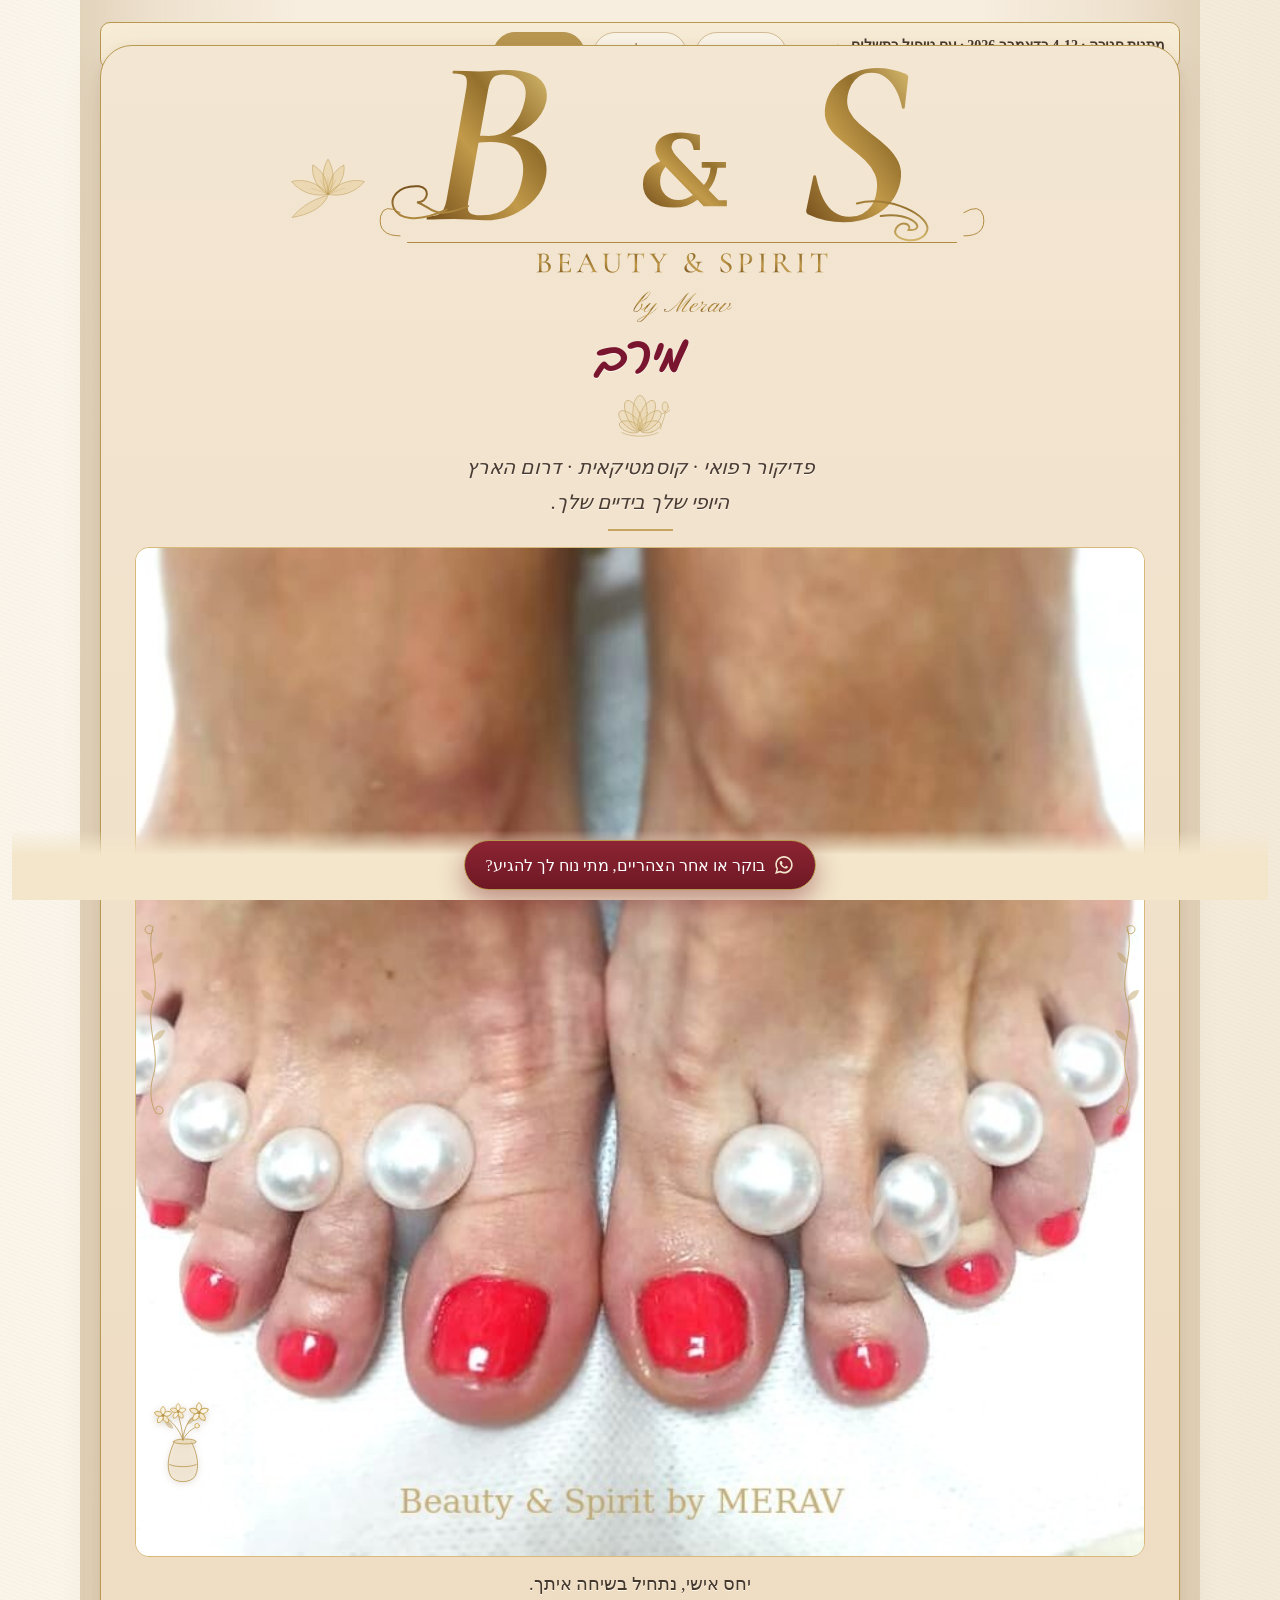
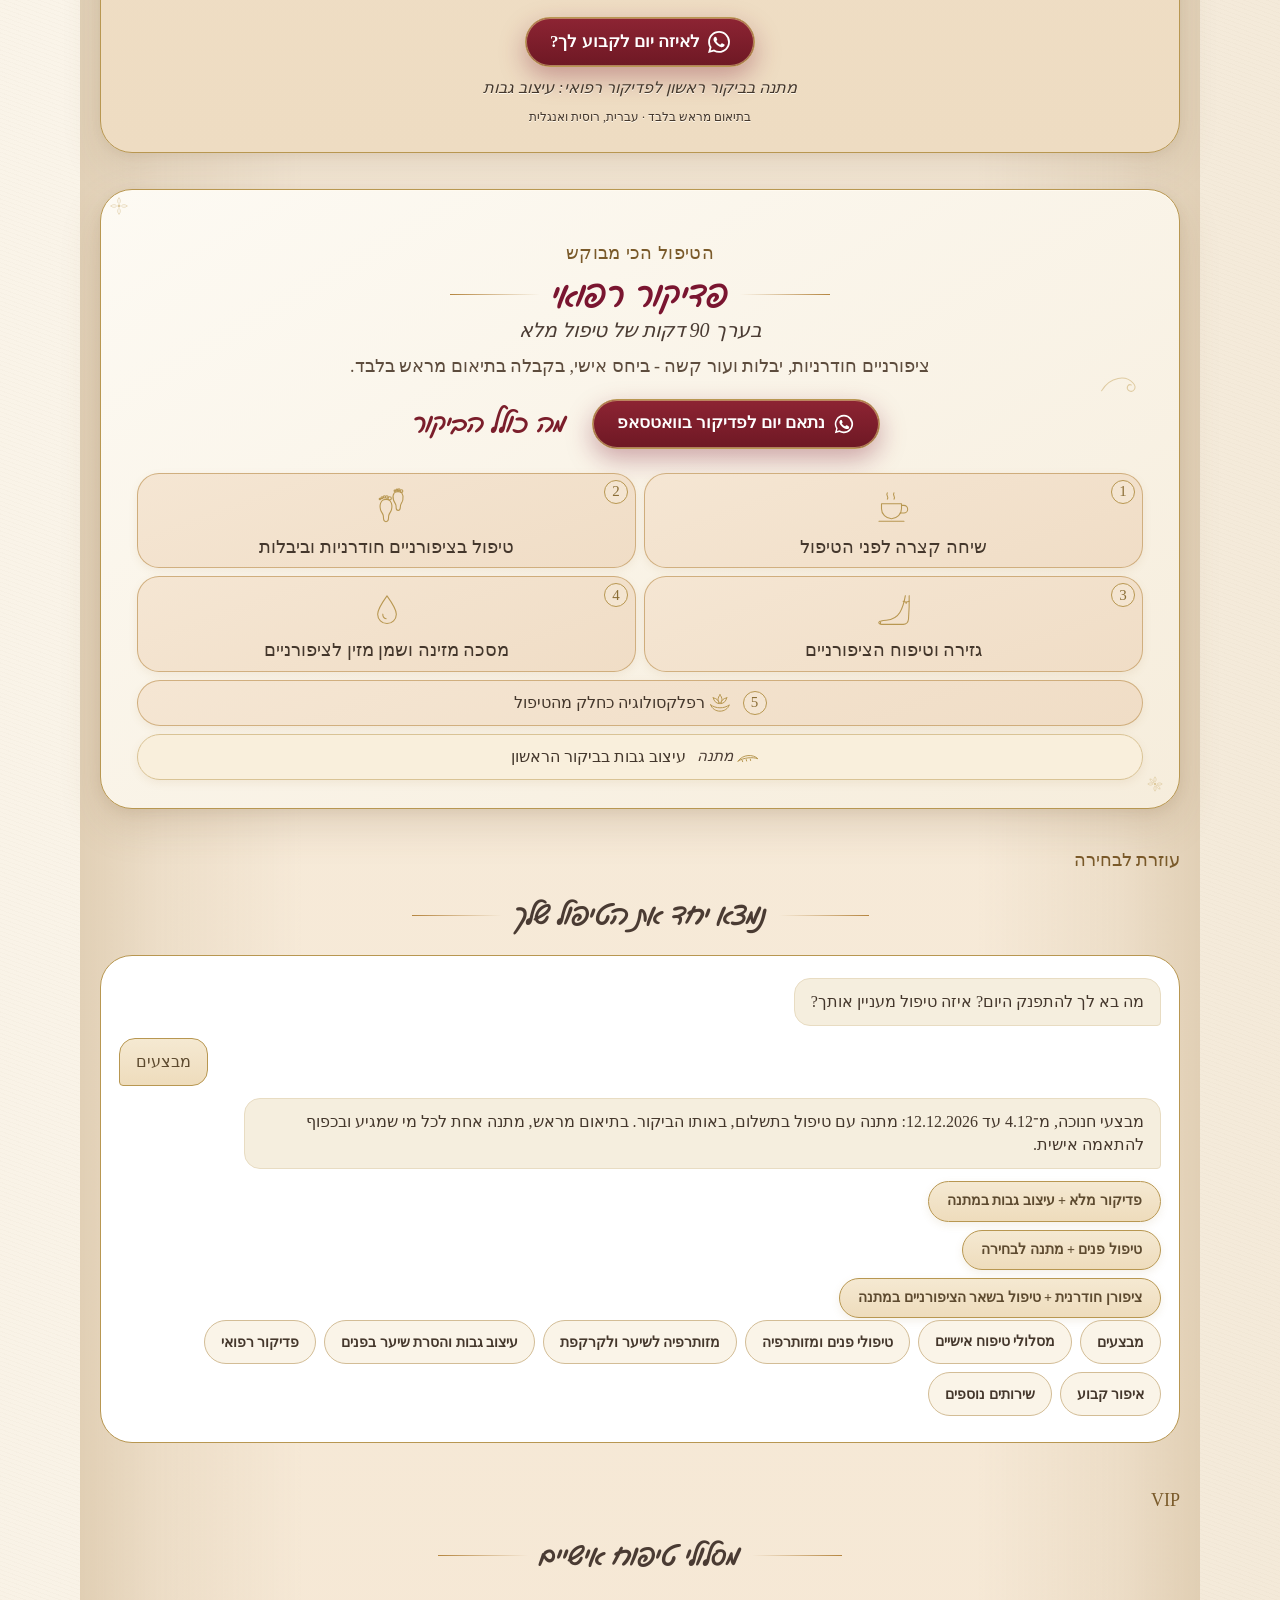
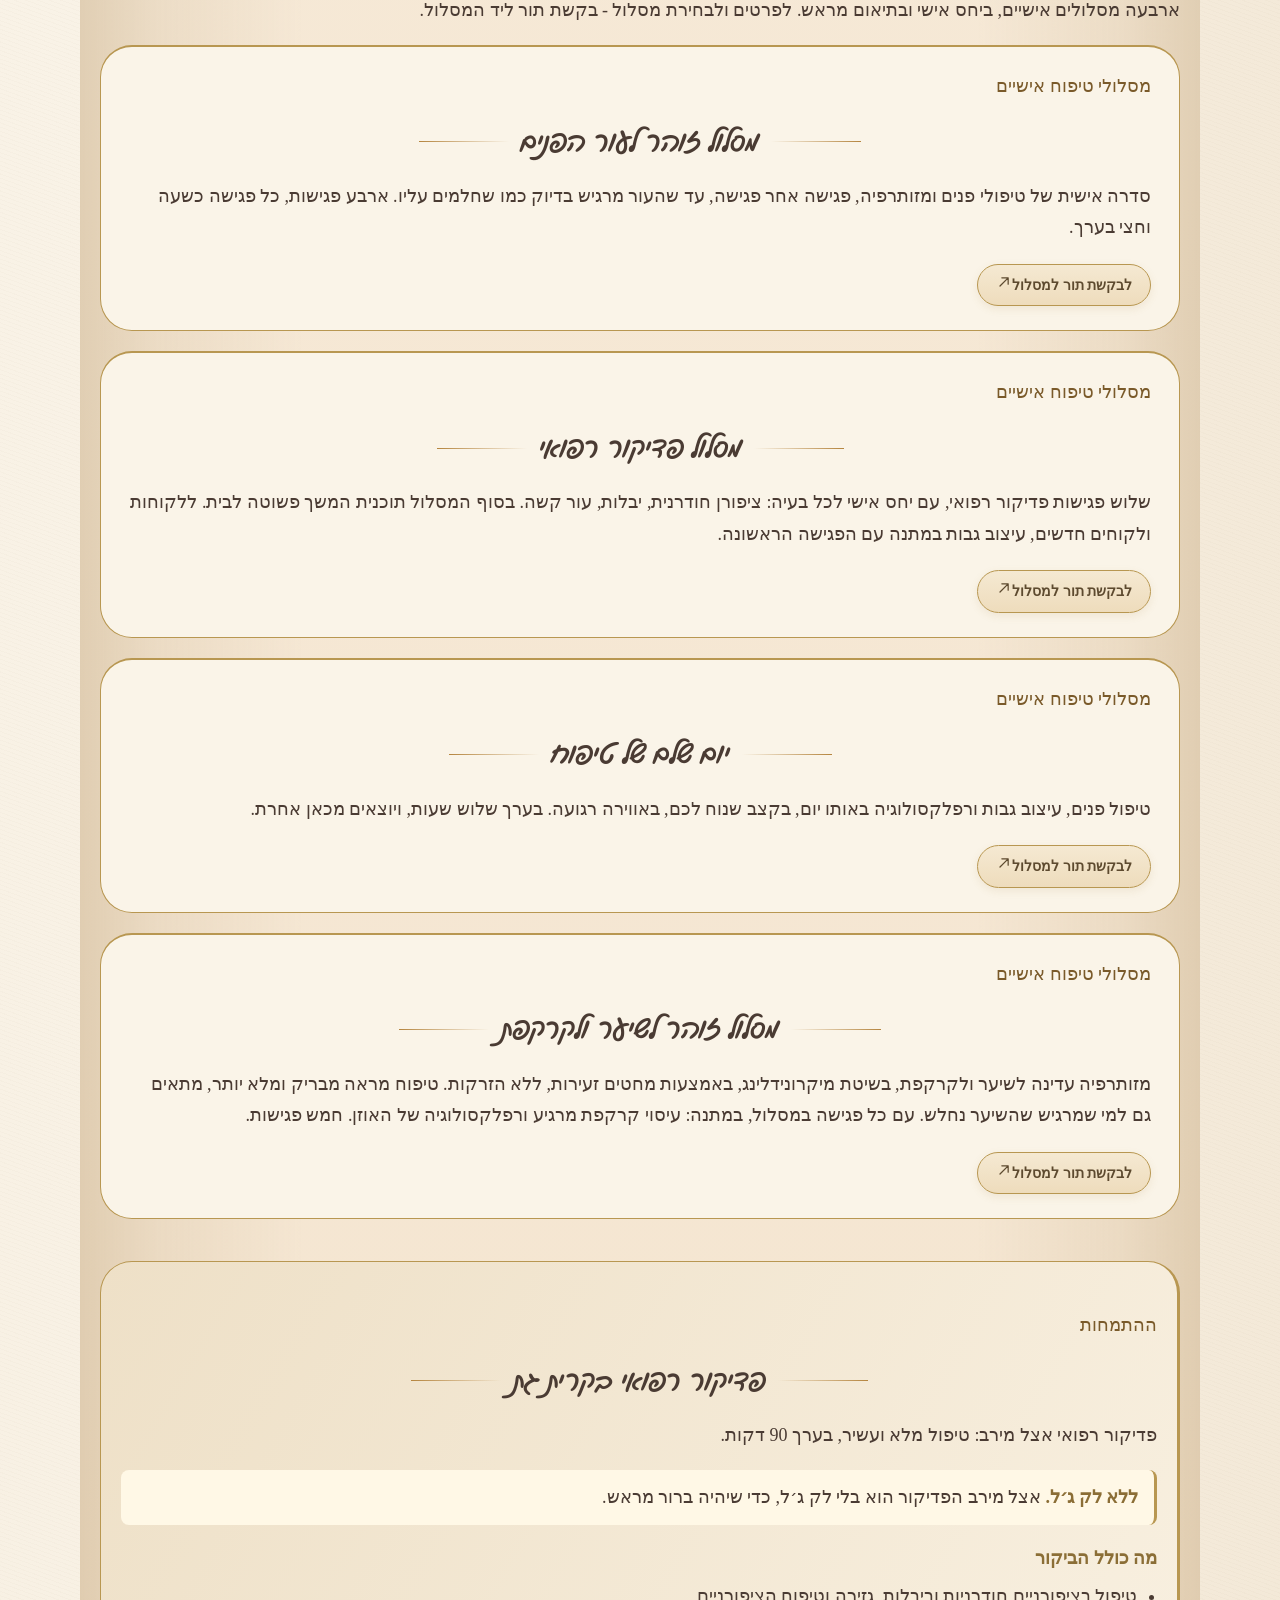
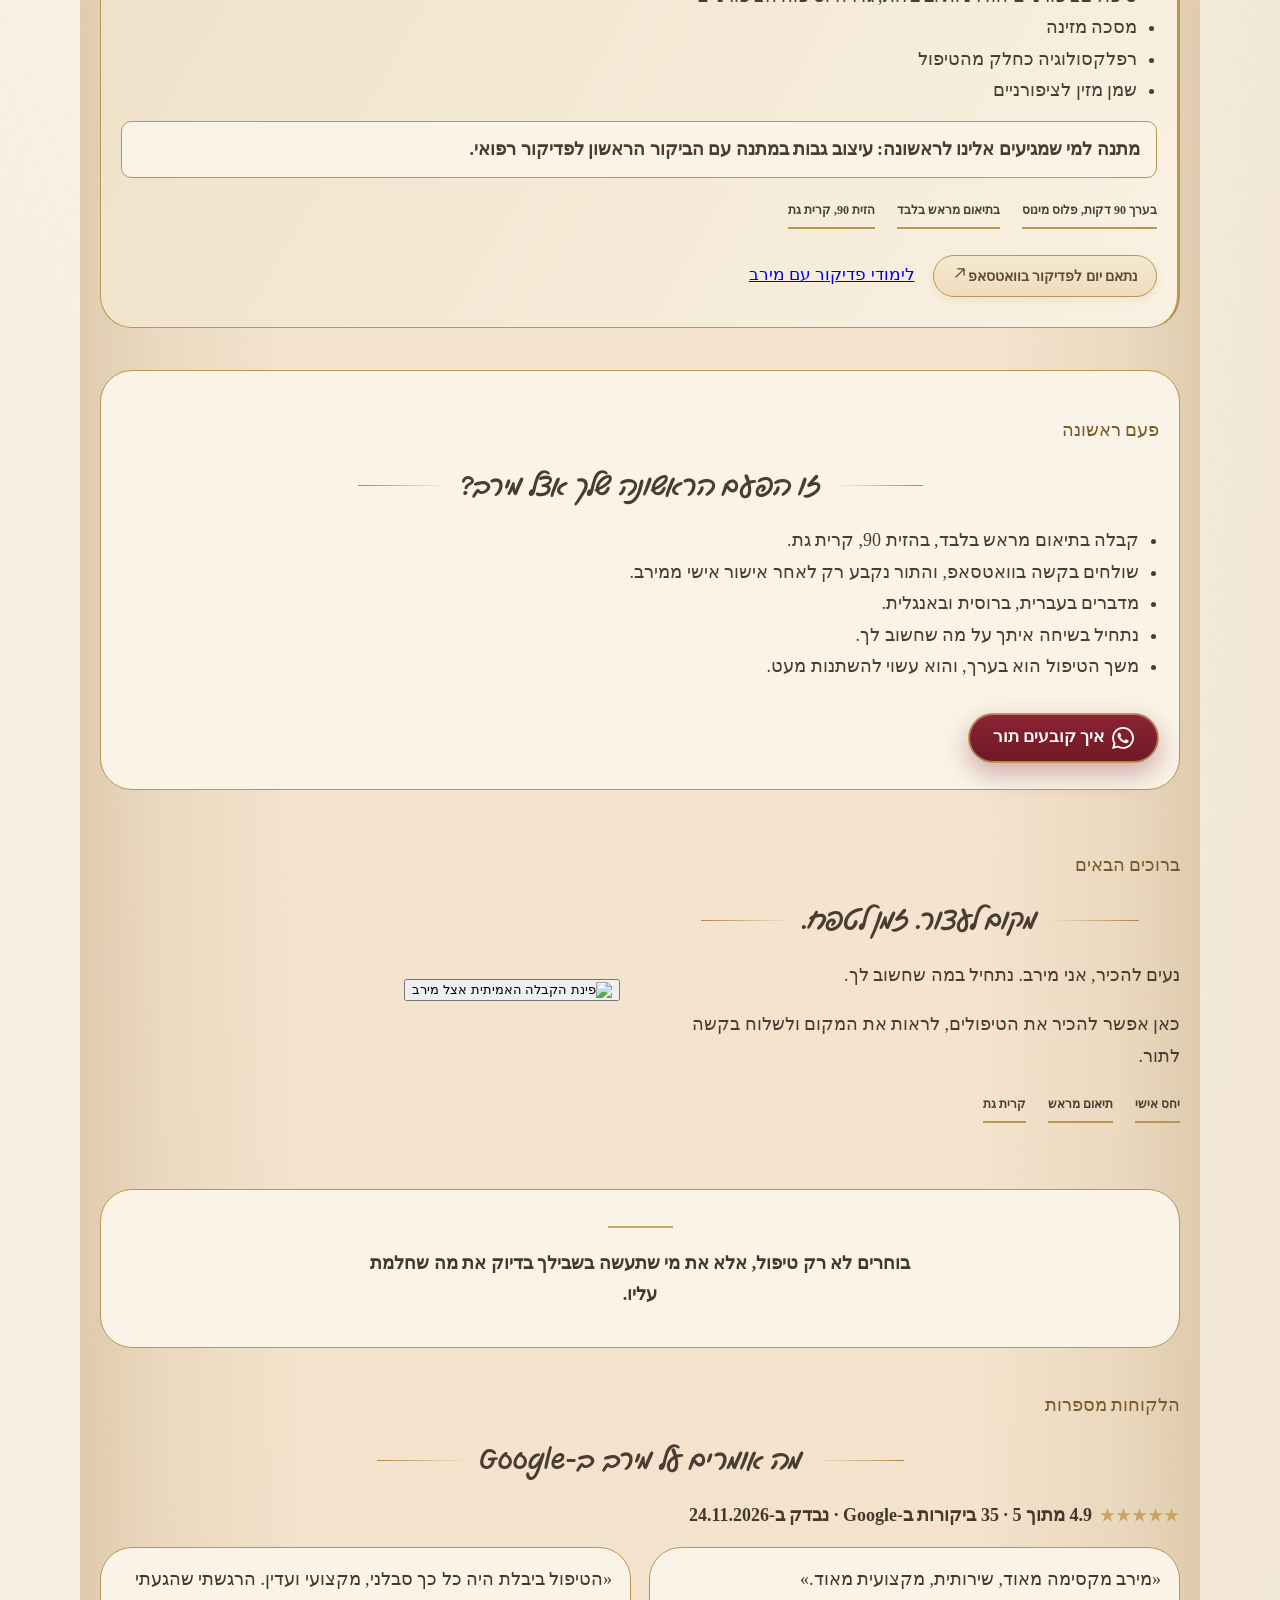
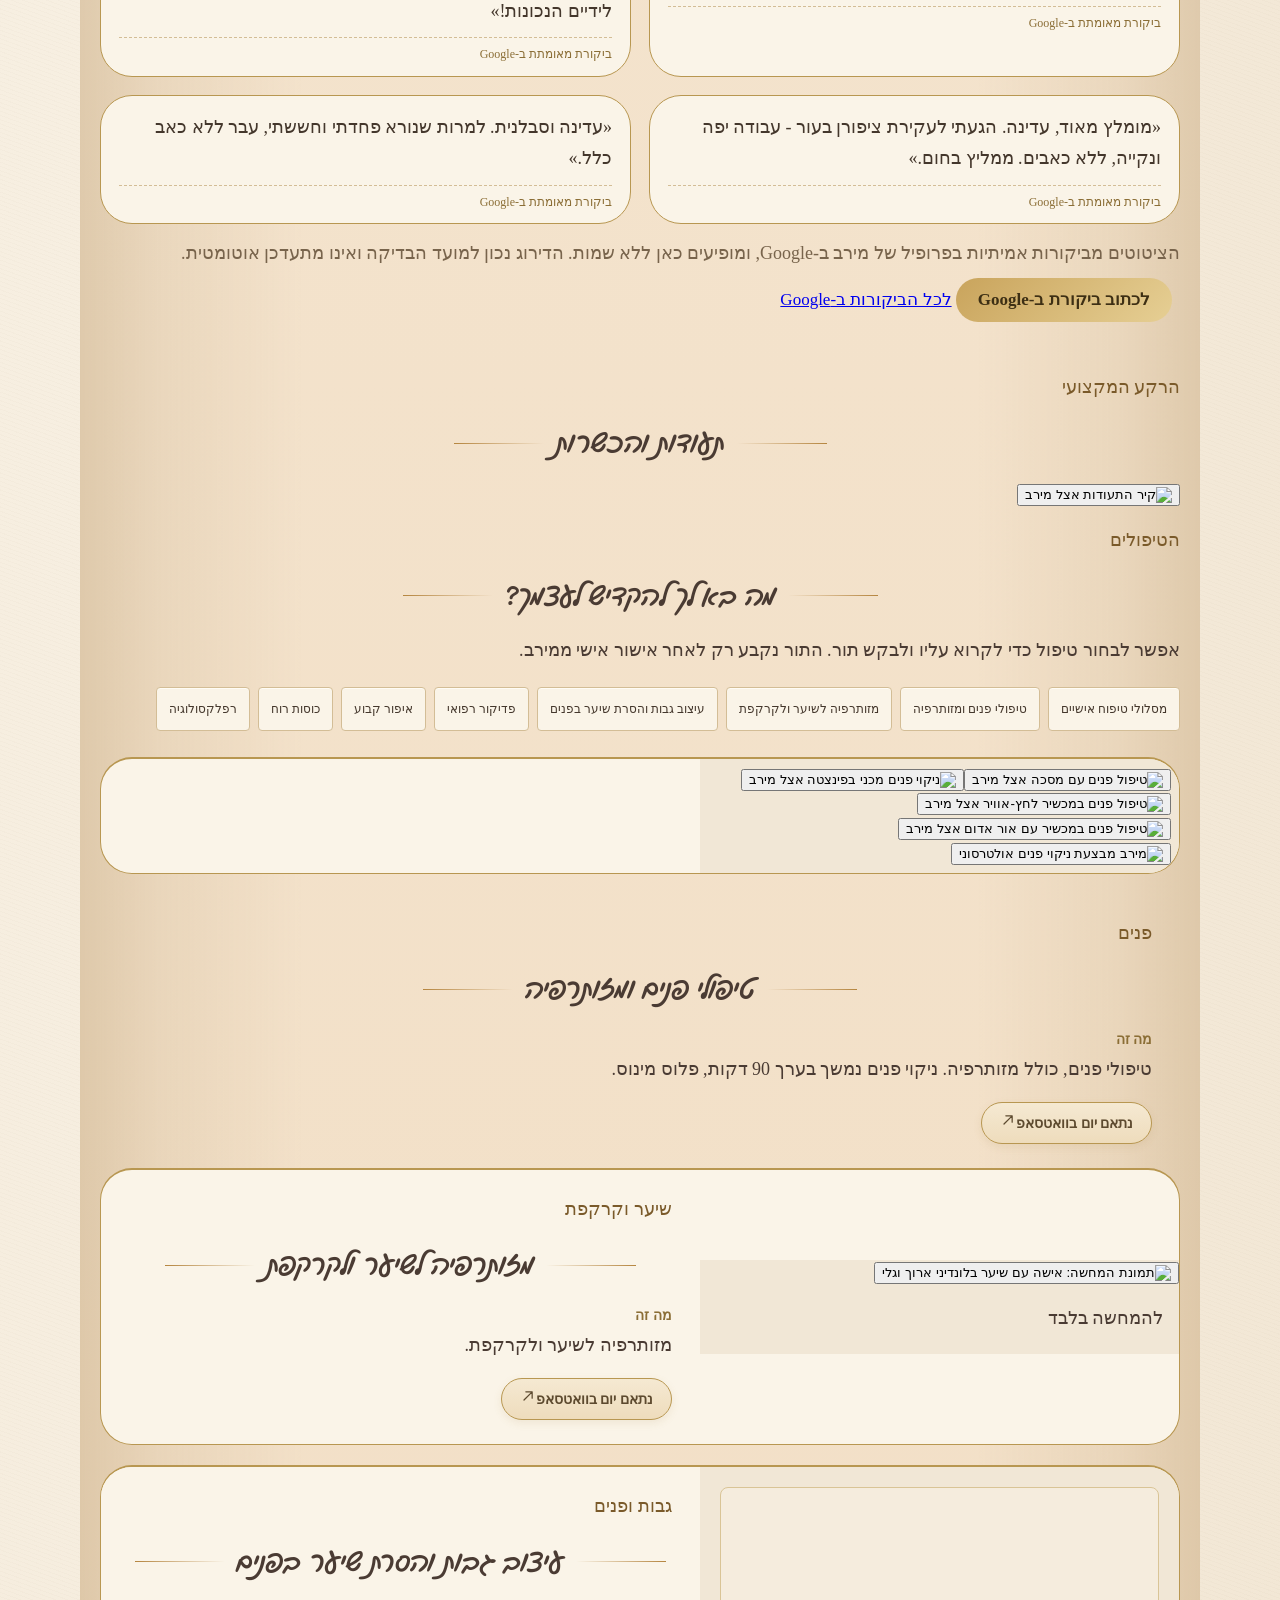
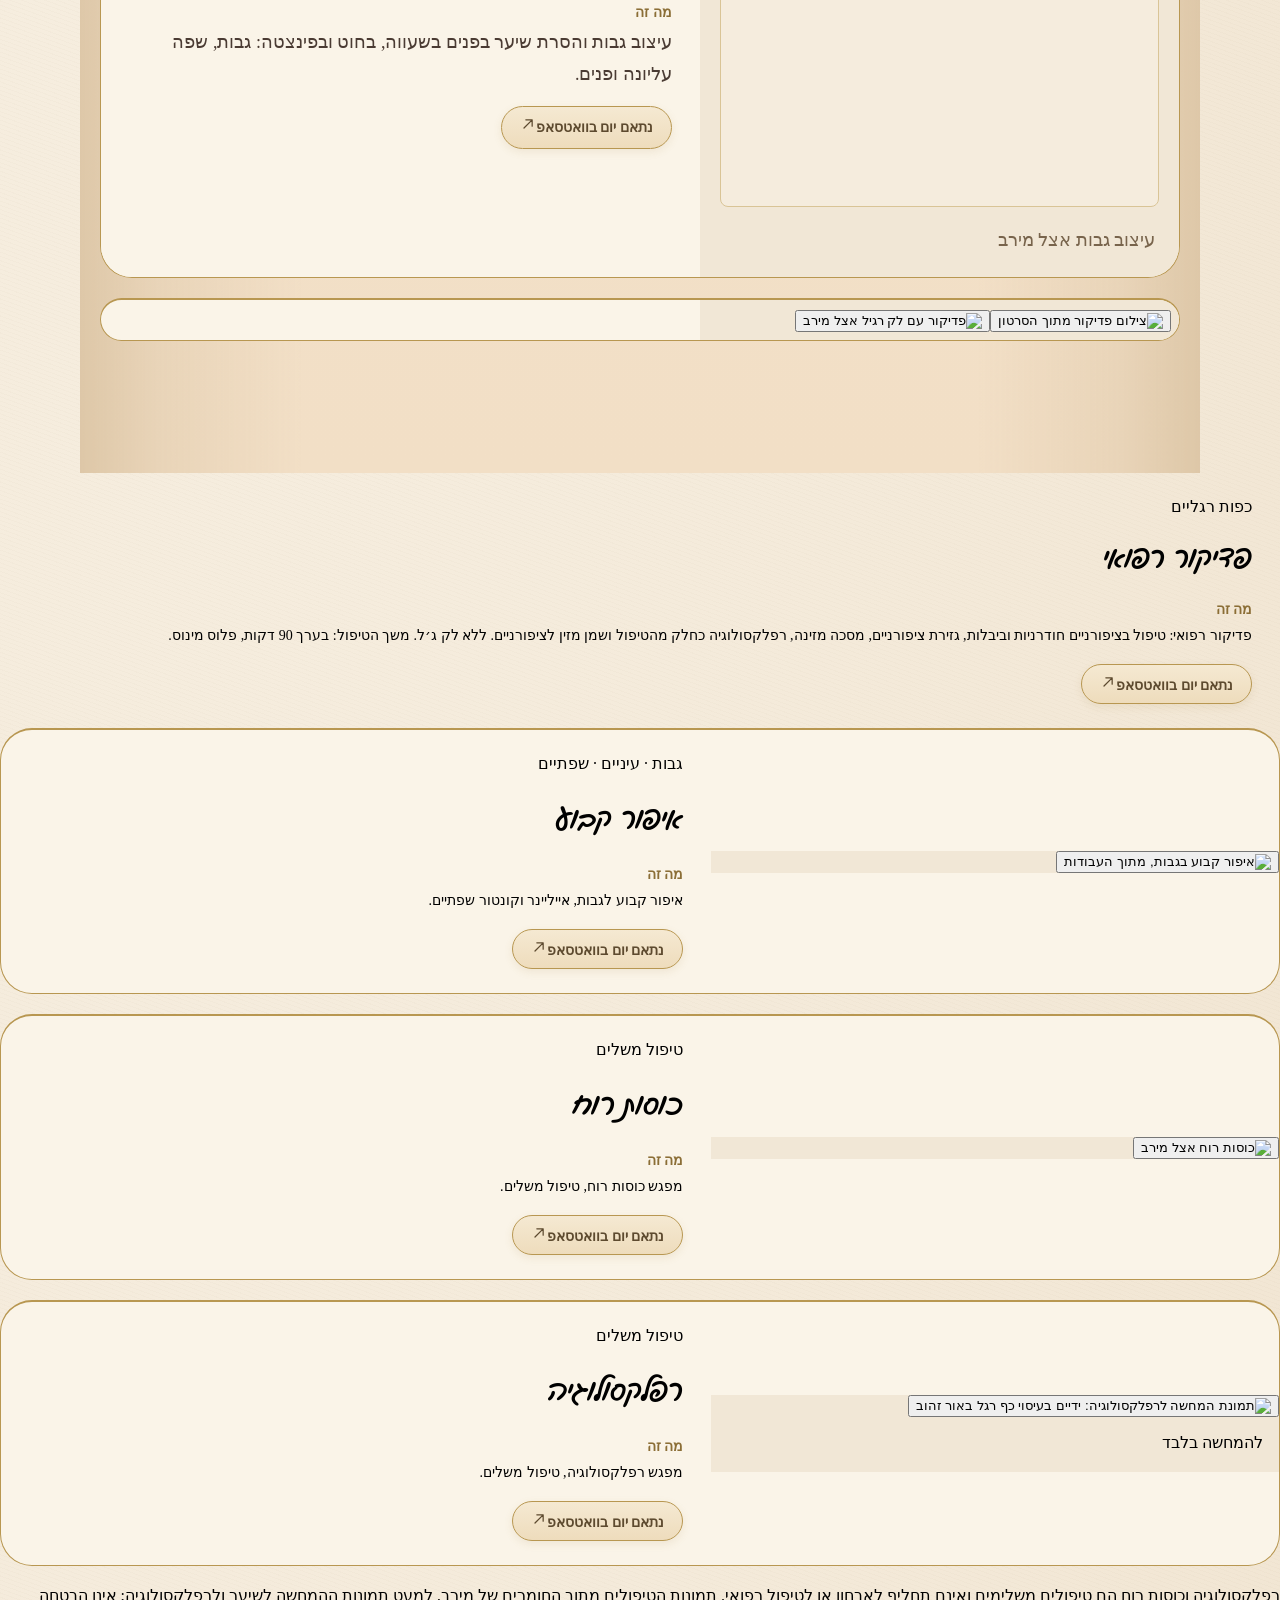
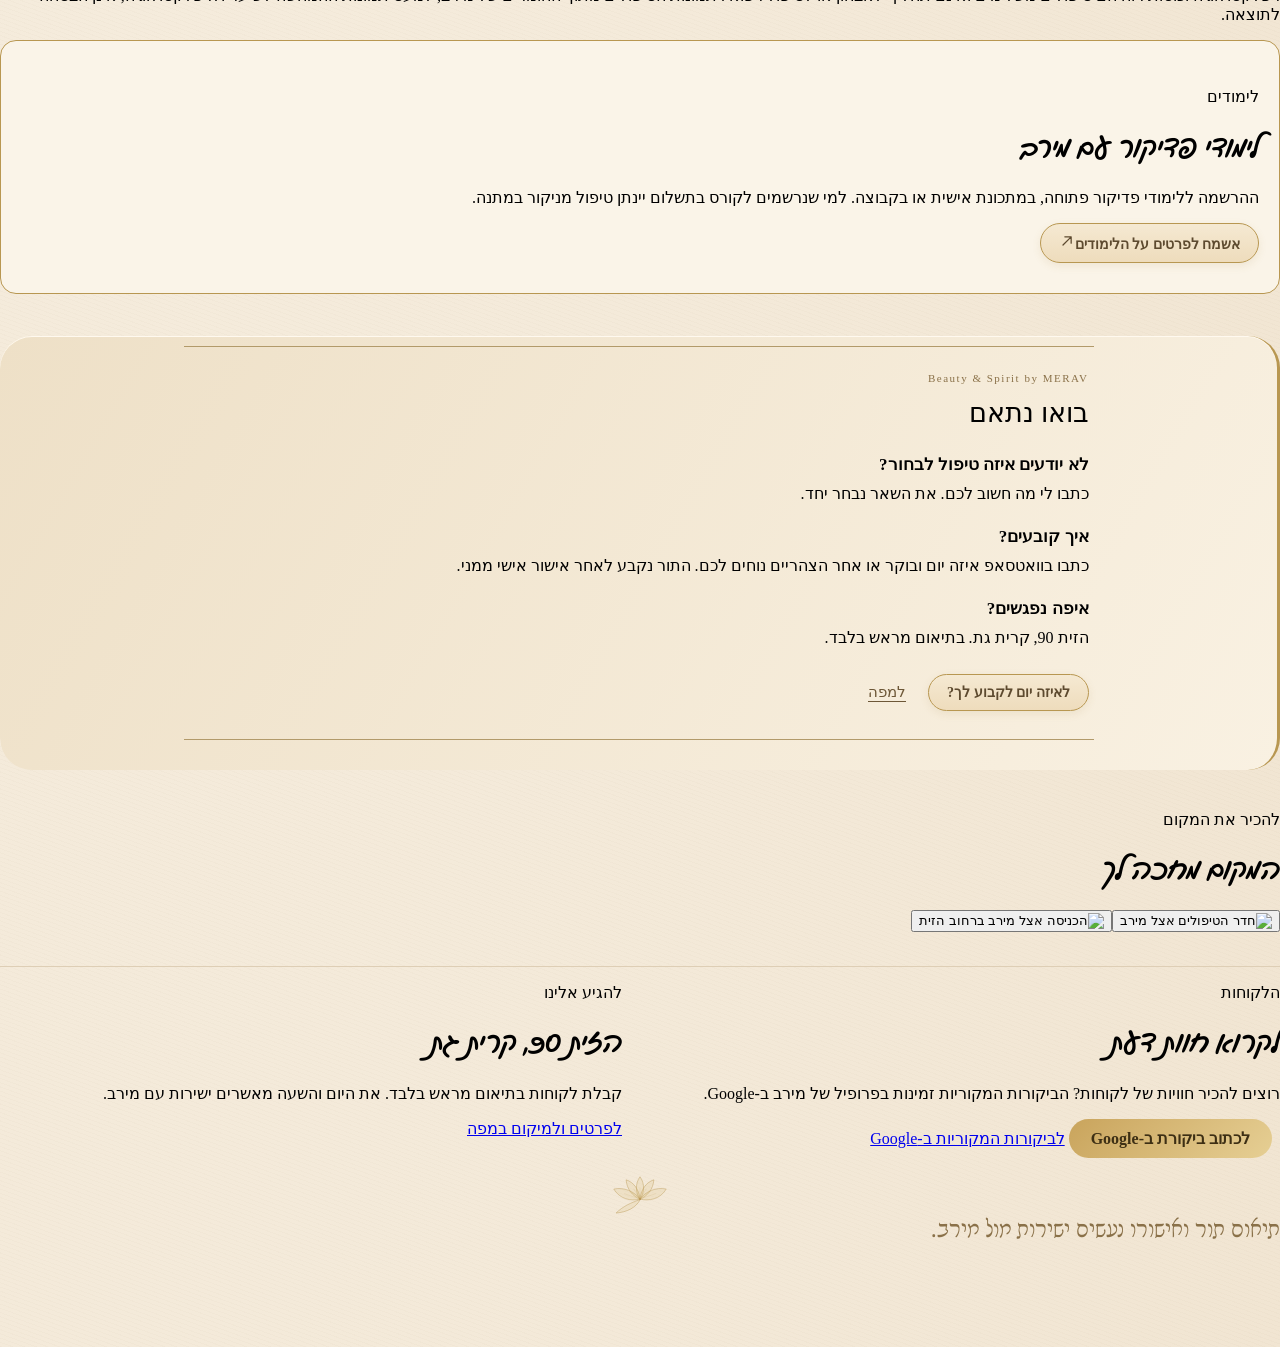
==== commit a1a7d3ab: "G9 polish" ====
--- a/index.html
+++ b/index.html
@@ -419,6 +419,13 @@
 .salon-page .file-card>.lang-switch{margin-bottom:-40px!important}
 .salon-page .file-card>.lang-switch+p{margin-top:0!important;margin-bottom:-36px!important}
 .salon-page .file-card>.hanukkah-top{margin-top:0!important;margin-bottom:-24px!important}
+
+/* G9: helper label colour, balanced script headings, pills 15px, ornaments 24px */
+.salon-page .file-group-label{color:#7A5A2A!important}
+.salon-page h2,.salon-page .file-group-heading,.salon-page .script-accent{text-wrap:balance}
+.salon-page h2.file-group-heading{font-size:28px!important;line-height:1.15!important}
+.salon-page .pedi-strip li:not(.gift)>b,.salon-page .pedi-strip li.gift>b{font-size:15px!important}
+.pedi-hook::before,.pedi-hook::after{width:24px!important;height:24px!important}
 </style>
 <meta property="og:type" content="website"><meta property="og:site_name" content="מירב"><meta property="og:title" content="מירב · קוסמטיקאית בקרית גת"><meta property="og:description" content="מירב, קוסמטיקאית בקרית גת: טיפולי פנים, פדיקור רפואי, איפור קבוע, עיצוב גבות, רפלקסולוגיה ועוד. בקשת תור דרך האתר."><meta property="og:url" content="https://meravcosmetic-stack.github.io/merav/"><meta property="og:locale" content="he_IL"><meta property="og:image" content="https://meravcosmetic-stack.github.io/merav/assets/og-salon-he.jpg"><meta property="og:image:secure_url" content="https://meravcosmetic-stack.github.io/merav/assets/og-salon-he.jpg"><meta property="og:image:type" content="image/jpeg"><meta property="og:image:width" content="1200"><meta property="og:image:height" content="630"><meta property="og:image:alt" content="מירב, קוסמטיקאית בקרית גת"><meta name="twitter:card" content="summary_large_image"><meta name="twitter:title" content="מירב · קוסמטיקאית בקרית גת"><meta name="twitter:description" content="מירב, קוסמטיקאית בקרית גת: טיפולי פנים, פדיקור רפואי, איפור קבוע, עיצוב גבות, רפלקסולוגיה ועוד. בקשת תור דרך האתר."><meta name="twitter:image" content="https://meravcosmetic-stack.github.io/merav/assets/og-salon-he.jpg"></head><body><div class="salon-page" dir="rtl" lang="he"><main class="file-card" data-width="fluid" dir="rtl" lang="he"><nav aria-label="שפה" class="lang-switch" dir="ltr"><a aria-current="page" class="lang-btn active" href="/merav/" hreflang="he" lang="he">עברית</a><a class="lang-btn" href="/merav/ru/" hreflang="ru" lang="ru">Русский</a><a class="lang-btn" href="/merav/en/" hreflang="en" lang="en">English</a></nav><p style="text-align:center"><a href="/merav/south.html">פדיקור רפואי לתושבי הדרום</a></p><a class="hanukkah-top" href="#hanukkah-offer">מתנות חנוכה · 4-12 בדצמבר 2026 · עם טיפול בתשלום ←</a><div class="masthead" data-bg="e1223aa9" style="background-image:linear-gradient(90deg,rgba(245,235,217,.92),rgba(239,224,197,.90))"><img alt="Beauty &amp; Spirit by Merav" class="salon-brand-logo" src="[data-uri]"/><span class="logo-lotus" aria-hidden="true"><svg xmlns="http://www.w3.org/2000/svg" viewBox="0 0 124 100" fill="rgba(214,178,98,.16)" stroke="#b89751" stroke-width="1.1" stroke-linecap="round" stroke-linejoin="round"><path d="M62 60 C 52 46 51 22 62 5 C 73 22 72 46 62 60 Z"/><path d="M62 60 C 46 52 36 34 38 14 C 54 22 63 40 62 60 Z"/><path d="M62 60 C 78 52 89 34 87 14 C 71 22 62 40 62 60 Z"/><path d="M62 60 C 42 64 20 58 5 40 C 26 34 50 44 62 60 Z"/><path d="M62 60 C 82 64 104 58 119 40 C 98 34 74 44 62 60 Z"/><path d="M60 62 C 44 66 22 76 6 96 C 30 92 54 82 62 62" /><path d="M62 60 L62 34 M62 60 L50 38 M62 60 L74 38 M62 60 L36 50 M62 60 L88 50" stroke-opacity=".5" stroke-width=".7" fill="none"/></svg></span><header class="file-header"><h1 class="file-title">מירב</h1><div class="title-lotus" aria-hidden="true"><svg xmlns="http://www.w3.org/2000/svg" viewBox="0 0 140 100" fill="rgba(214,178,98,.16)" stroke="#b89751" stroke-width="1.1" stroke-linecap="round" stroke-linejoin="round"><ellipse cx="70" cy="54.0" rx="9" ry="18.0" transform="rotate(-72 70 72)"/><ellipse cx="70" cy="54.0" rx="9" ry="18.0" transform="rotate(72 70 72)"/><ellipse cx="70" cy="49.0" rx="10.5" ry="23.0" transform="rotate(-48 70 72)"/><ellipse cx="70" cy="49.0" rx="10.5" ry="23.0" transform="rotate(48 70 72)"/><ellipse cx="70" cy="45.0" rx="11" ry="27.0" transform="rotate(-24 70 72)"/><ellipse cx="70" cy="45.0" rx="11" ry="27.0" transform="rotate(24 70 72)"/><ellipse cx="70" cy="43.0" rx="12" ry="29.0" transform="rotate(0 70 72)"/><path d="M40 76 C 56 84 84 84 100 76" fill="none"/><path d="M70 72 L70 40" fill="none" stroke-opacity=".5" stroke-width=".7"/><path d="M104 70 C 108 56 112 48 112 40" fill="none"/><ellipse cx="112" cy="33" rx="5" ry="8"/><path d="M107 44 C 112 44 118 42 120 38" fill="none"/></svg></div><p class="file-fact">פדיקור רפואי · קוסמטיקאית · דרום הארץ</p><p class="file-intro">היופי שלך בידיים שלך.</p></header><span aria-hidden="true" class="gold-rule"></span><span class="hero-photo-wrap"><img alt="פדיקור אצל מירב · לק אדום" class="hero-pedi-photo" src="assets/hero-pedicure-d.jpg"/><span class="hero-side-flourish fl-left" aria-hidden="true"><svg xmlns="http://www.w3.org/2000/svg" viewBox="0 0 30 200" fill="none" stroke="#b89751" stroke-width="0.8" stroke-linecap="round"><path d="M15 8 C 7 32, 23 56, 15 82 C 7 108, 23 132, 15 158 C 11 172, 13 186, 18 194"/><path d="M15 8 c -5 -4 -10 1 -7 5 c 2 3 7 2 7 -2"/><path d="M18 194 c 5 3 9 -1 6 -5 c -2 -3 -6 -2 -6 1"/><path d="M15 45 c 6 -2 9 -6 10 -12 c -6 1 -10 5 -10 12 Z" fill="#b89751" fill-opacity=".45" stroke="none"/><path d="M15 82 c -7 -1 -11 -5 -12 -11 c 7 0 11 4 12 11 Z" fill="#b89751" fill-opacity=".45" stroke="none"/><path d="M15 122 c 7 -1 11 -5 12 -11 c -7 0 -11 4 -12 11 Z" fill="#b89751" fill-opacity=".45" stroke="none"/></svg></span><span class="hero-side-flourish fl-right" aria-hidden="true"><svg xmlns="http://www.w3.org/2000/svg" viewBox="0 0 30 200" fill="none" stroke="#b89751" stroke-width="0.8" stroke-linecap="round"><path d="M15 8 C 7 32, 23 56, 15 82 C 7 108, 23 132, 15 158 C 11 172, 13 186, 18 194"/><path d="M15 8 c -5 -4 -10 1 -7 5 c 2 3 7 2 7 -2"/><path d="M18 194 c 5 3 9 -1 6 -5 c -2 -3 -6 -2 -6 1"/><path d="M15 45 c 6 -2 9 -6 10 -12 c -6 1 -10 5 -10 12 Z" fill="#b89751" fill-opacity=".45" stroke="none"/><path d="M15 82 c -7 -1 -11 -5 -12 -11 c 7 0 11 4 12 11 Z" fill="#b89751" fill-opacity=".45" stroke="none"/><path d="M15 122 c 7 -1 11 -5 12 -11 c -7 0 -11 4 -12 11 Z" fill="#b89751" fill-opacity=".45" stroke="none"/></svg></span><span class="hero-vase" aria-hidden="true"><svg xmlns="http://www.w3.org/2000/svg" viewBox="0 0 76 112" fill="none" stroke="#b89751" stroke-width="0.85" stroke-linecap="round" stroke-linejoin="round"><defs><path id="hvf-p" d="M0 0 C -3 -2.5, -3.5 -7, 0 -9.5 C 3.5 -7, 3 -2.5, 0 0 Z"/></defs><path d="M31 60 C 25 72, 22 86, 27 96 C 31 104, 49 104, 53 96 C 58 86, 55 72, 49 60" fill="#f0e2c4" fill-opacity=".55"/><path d="M30 60 C 30 56, 54 56, 54 60 C 54 63, 30 63, 30 60 Z" fill="#e8d5ac" fill-opacity=".7"/><path d="M26 84 C 32 87, 48 87, 54 84"/><path d="M40 58 C 36 46, 28 38, 19 32"/><path d="M40 58 C 41 44, 47 35, 57 29"/><path d="M40 58 C 40 48, 37 40, 35 30"/><path d="M40 58 C 44 50, 50 46, 55 44"/><path d="M30 46 c -5 0 -8 -3 -9 -8 c 5 0 8 3 9 8 Z" fill="#b89751" fill-opacity=".45" stroke="none"/><path d="M44 42 c 5 -1 8 -4 9 -9 c -5 1 -8 4 -9 9 Z" fill="#b89751" fill-opacity=".45" stroke="none"/><g transform="translate(19,32) scale(1)"><use href="#hvf-p" fill="#faf3e2" stroke="#c9a75a" stroke-width=".9"/><use href="#hvf-p" transform="rotate(72)" fill="#faf3e2" stroke="#c9a75a" stroke-width=".9"/><use href="#hvf-p" transform="rotate(144)" fill="#f3e7cd" stroke="#c9a75a" stroke-width=".9"/><use href="#hvf-p" transform="rotate(216)" fill="#faf3e2" stroke="#c9a75a" stroke-width=".9"/><use href="#hvf-p" transform="rotate(288)" fill="#f3e7cd" stroke="#c9a75a" stroke-width=".9"/><circle r="1.7" fill="#b89751" stroke="none"/></g><g transform="translate(57,29) scale(1.1)"><use href="#hvf-p" fill="#faf3e2" stroke="#c9a75a" stroke-width=".9"/><use href="#hvf-p" transform="rotate(72)" fill="#faf3e2" stroke="#c9a75a" stroke-width=".9"/><use href="#hvf-p" transform="rotate(144)" fill="#f3e7cd" stroke="#c9a75a" stroke-width=".9"/><use href="#hvf-p" transform="rotate(216)" fill="#faf3e2" stroke="#c9a75a" stroke-width=".9"/><use href="#hvf-p" transform="rotate(288)" fill="#f3e7cd" stroke="#c9a75a" stroke-width=".9"/><circle r="1.7" fill="#b89751" stroke="none"/></g><g transform="translate(35,28) scale(0.9)"><use href="#hvf-p" fill="#faf3e2" stroke="#c9a75a" stroke-width=".9"/><use href="#hvf-p" transform="rotate(72)" fill="#faf3e2" stroke="#c9a75a" stroke-width=".9"/><use href="#hvf-p" transform="rotate(144)" fill="#f3e7cd" stroke="#c9a75a" stroke-width=".9"/><use href="#hvf-p" transform="rotate(216)" fill="#faf3e2" stroke="#c9a75a" stroke-width=".9"/><use href="#hvf-p" transform="rotate(288)" fill="#f3e7cd" stroke="#c9a75a" stroke-width=".9"/><circle r="1.7" fill="#b89751" stroke="none"/></g><circle cx="55" cy="43" r="2.4" fill="#faf3e2" stroke="#c9a75a" stroke-width=".9"/></svg></span></span><p class="file-p">יחס אישי, נתחיל בשיחה איתך.</p><a class="hero-cta file-hover-underline" data-goatcounter-click="wa-he-hero" data-goatcounter-referrer="" data-goatcounter-title="WhatsApp · HE · hero" href="https://wa.me/972584452134?text=%D7%A9%D7%9C%D7%95%D7%9D%20%D7%9E%D7%99%D7%A8%D7%91%2C%20%D7%90%D7%A9%D7%9E%D7%97%20%D7%9C%D7%AA%D7%90%D7%9D%20%D7%91%D7%99%D7%A7%D7%95%D7%A8." rel="noopener noreferrer" target="_blank"><svg xmlns="http://www.w3.org/2000/svg" viewBox="0 0 24 24" width="22" height="22" fill="currentColor" aria-hidden="true" style="flex:0 0 auto"><path d="M17.472 14.382c-.297-.149-1.758-.867-2.03-.967-.273-.099-.471-.148-.67.15-.197.297-.767.966-.94 1.164-.173.199-.347.223-.644.075-.297-.15-1.255-.463-2.39-1.475-.883-.788-1.48-1.761-1.653-2.059-.173-.297-.018-.458.13-.606.134-.133.298-.347.446-.52.149-.174.198-.298.298-.497.099-.198.05-.371-.025-.52-.075-.149-.669-1.612-.916-2.207-.242-.579-.487-.5-.669-.51-.173-.008-.371-.01-.57-.01-.198 0-.52.074-.792.372-.272.297-1.04 1.016-1.04 2.479 0 1.462 1.065 2.875 1.213 3.074.149.198 2.096 3.2 5.077 4.487.709.306 1.262.489 1.694.625.712.227 1.36.195 1.871.118.571-.085 1.758-.719 2.006-1.413.248-.694.248-1.289.173-1.413-.074-.124-.272-.198-.57-.347m-5.421 7.403h-.004a9.87 9.87 0 0 1-5.031-1.378l-.361-.214-3.741.982.998-3.648-.235-.374a9.86 9.86 0 0 1-1.51-5.26c.001-5.45 4.436-9.884 9.888-9.884 2.64 0 5.122 1.03 6.988 2.898a9.825 9.825 0 0 1 2.893 6.994c-.003 5.45-4.437 9.884-9.885 9.884m8.413-18.297A11.815 11.815 0 0 0 12.05 0C5.495 0 .16 5.335.157 11.892c0 2.096.547 4.142 1.588 5.945L.057 24l6.305-1.654a11.882 11.882 0 0 0 5.683 1.448h.005c6.554 0 11.89-5.335 11.893-11.893a11.821 11.821 0 0 0-3.48-8.413"/></svg>לאיזה יום לקבוע לך?</a><p class="hero-gift">מתנה בביקור ראשון לפדיקור רפואי: עיצוב גבות</p><div class="hero-note">בתיאום מראש בלבד · עברית, רוסית ואנגלית</div></div><section aria-label="הטיפול הכי מבוקש" class="pedi-hook">
 <p class="file-group-label">הטיפול הכי מבוקש</p>
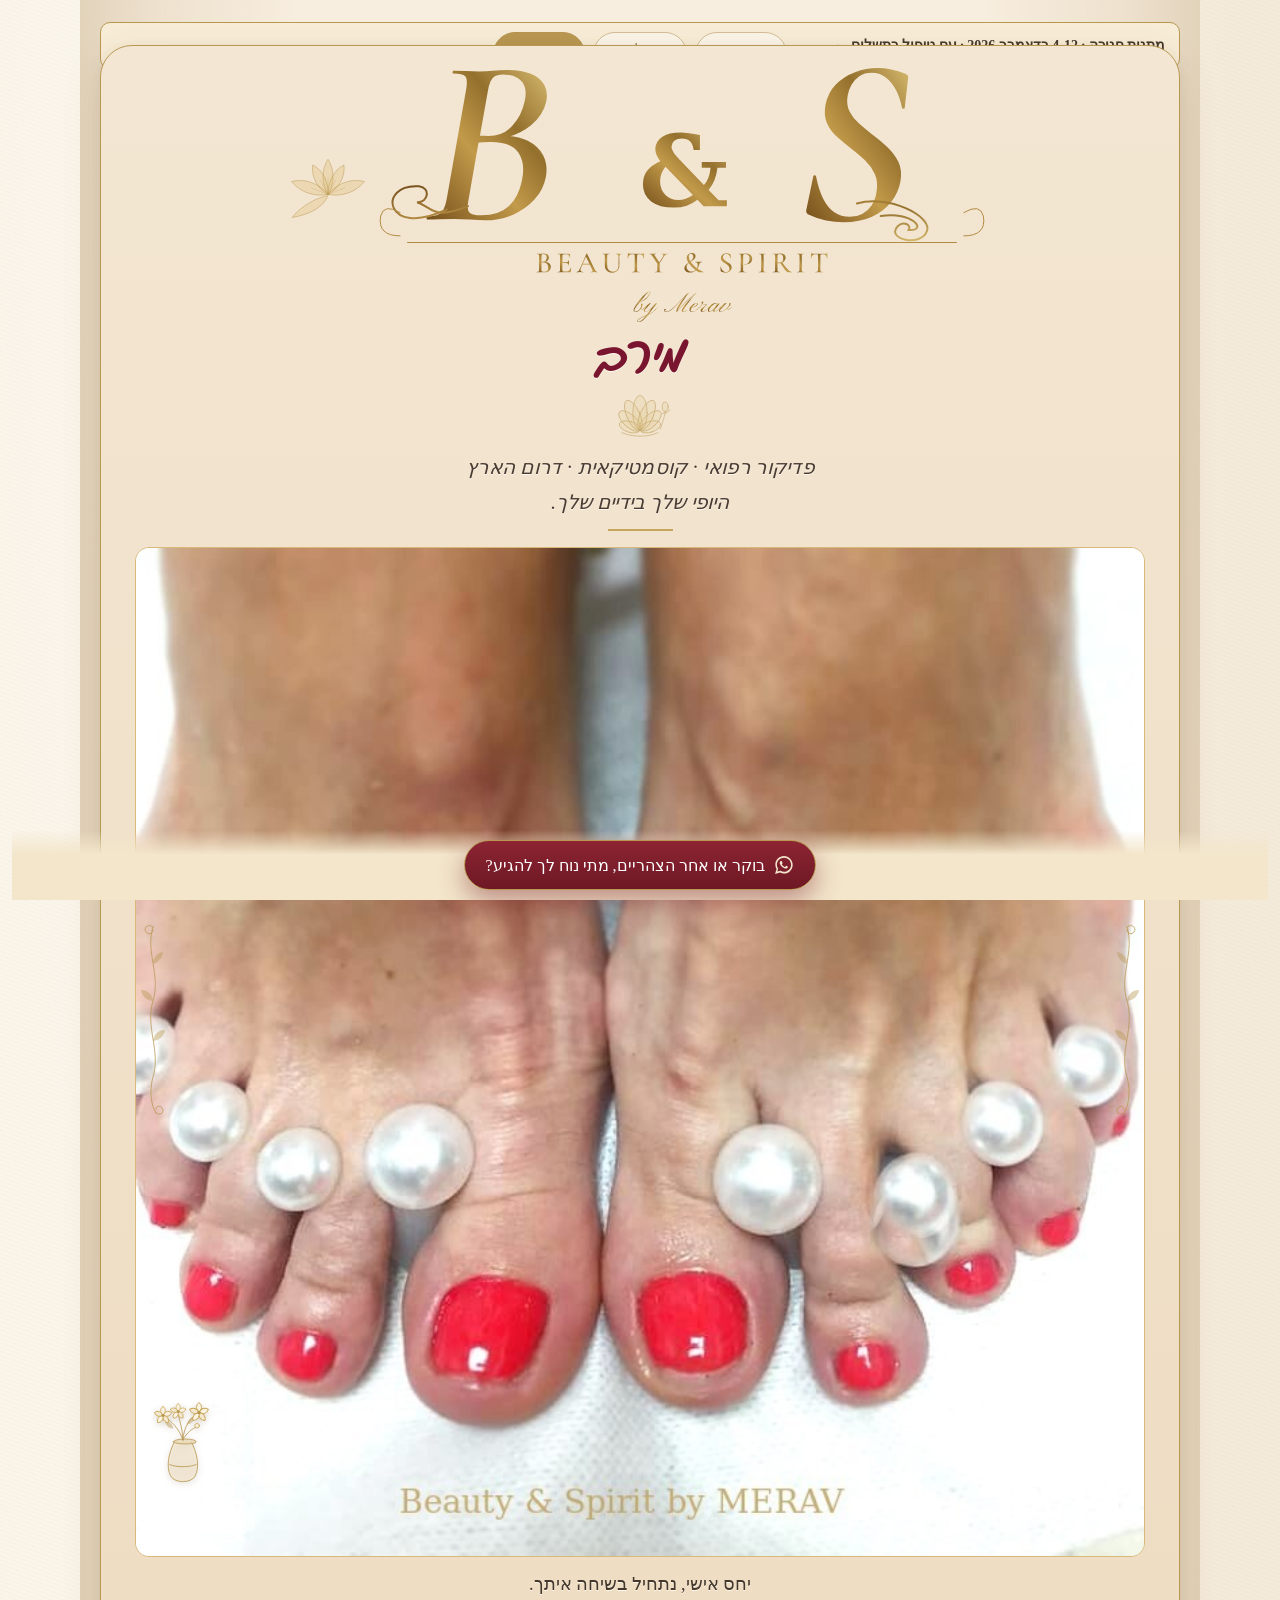
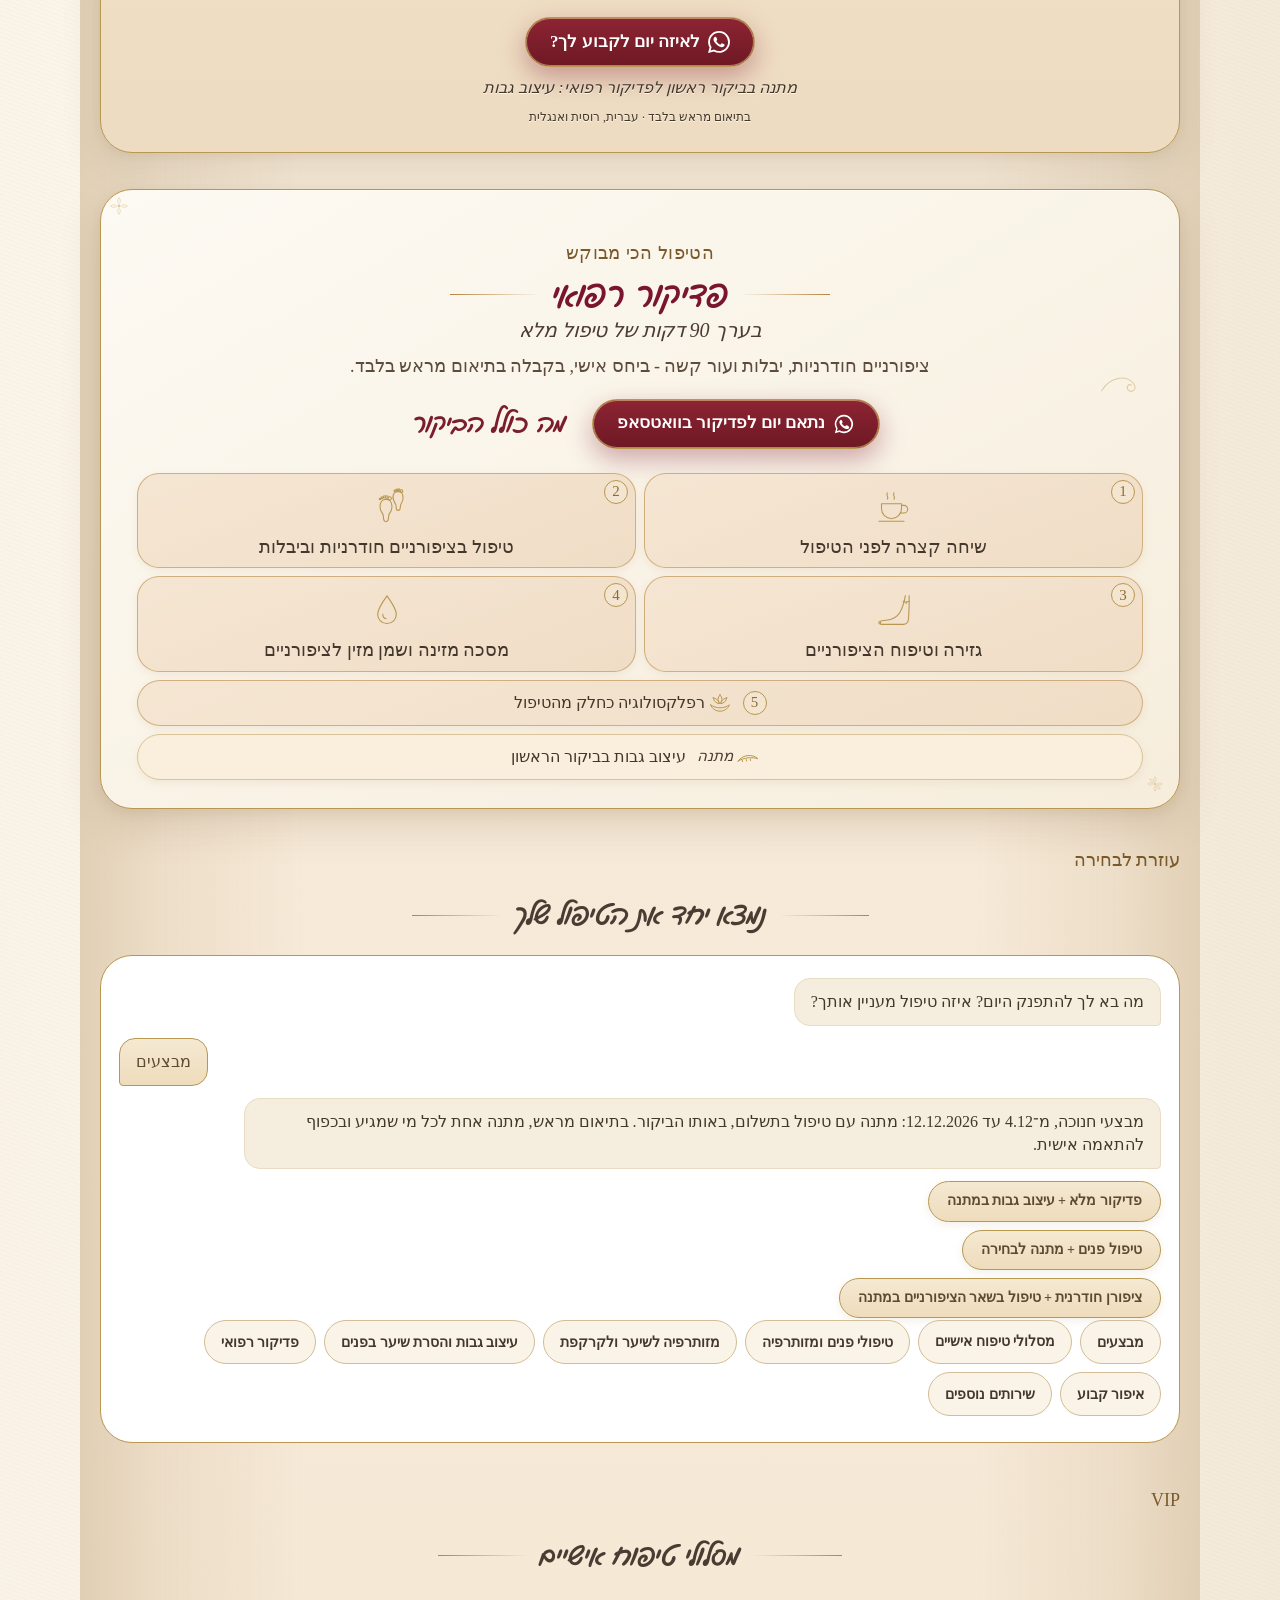
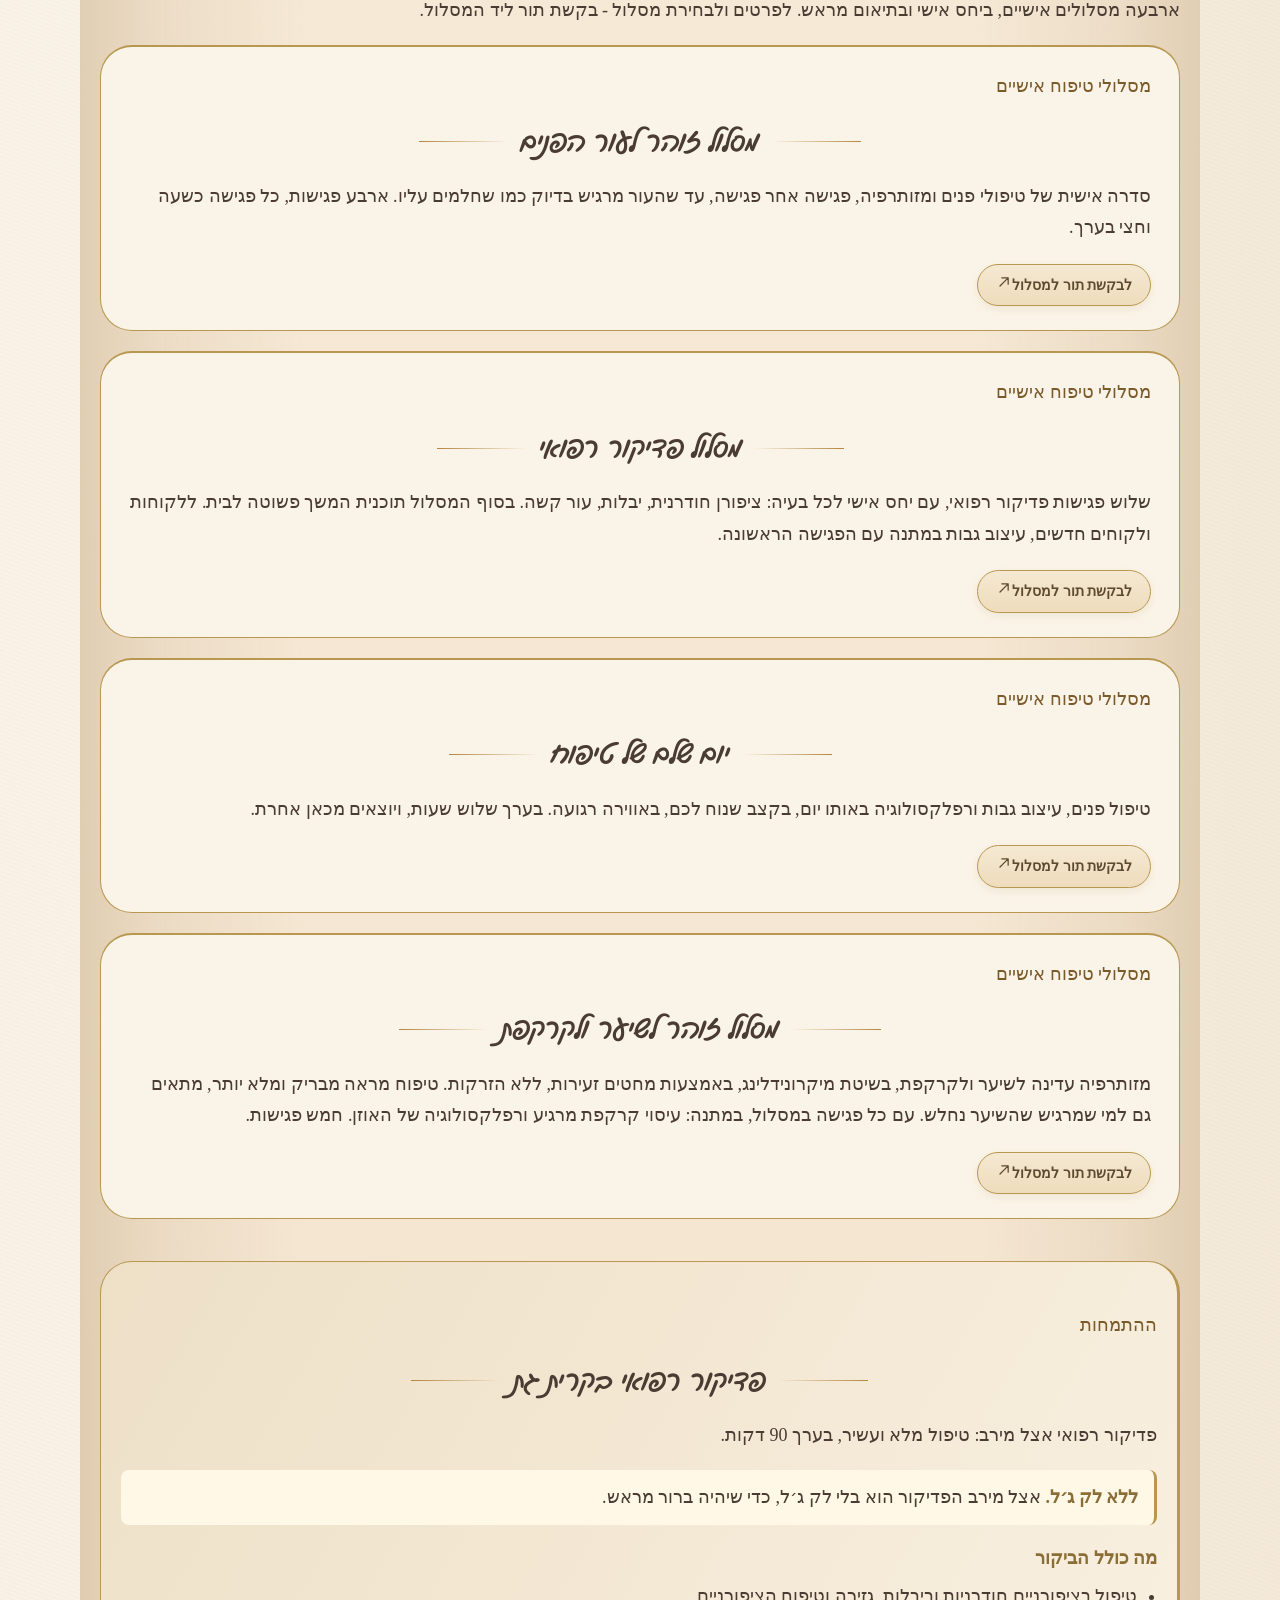
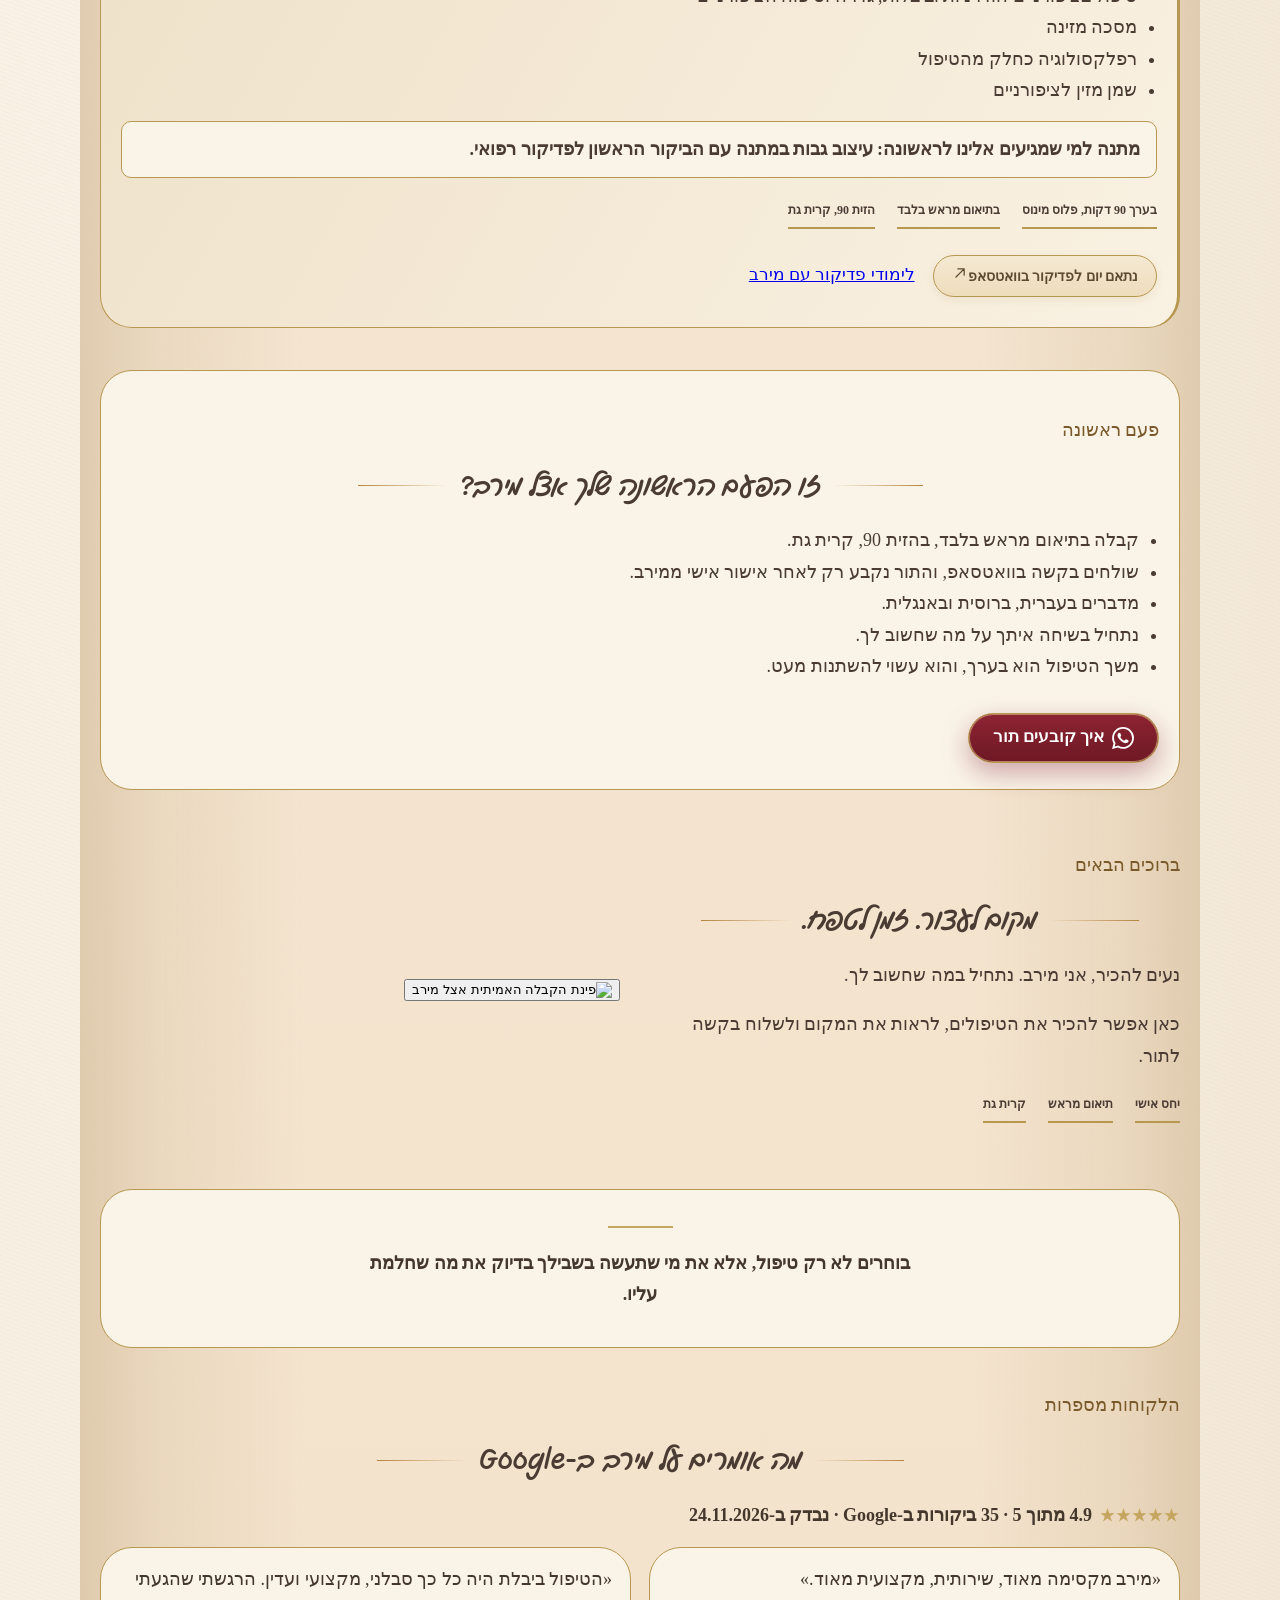
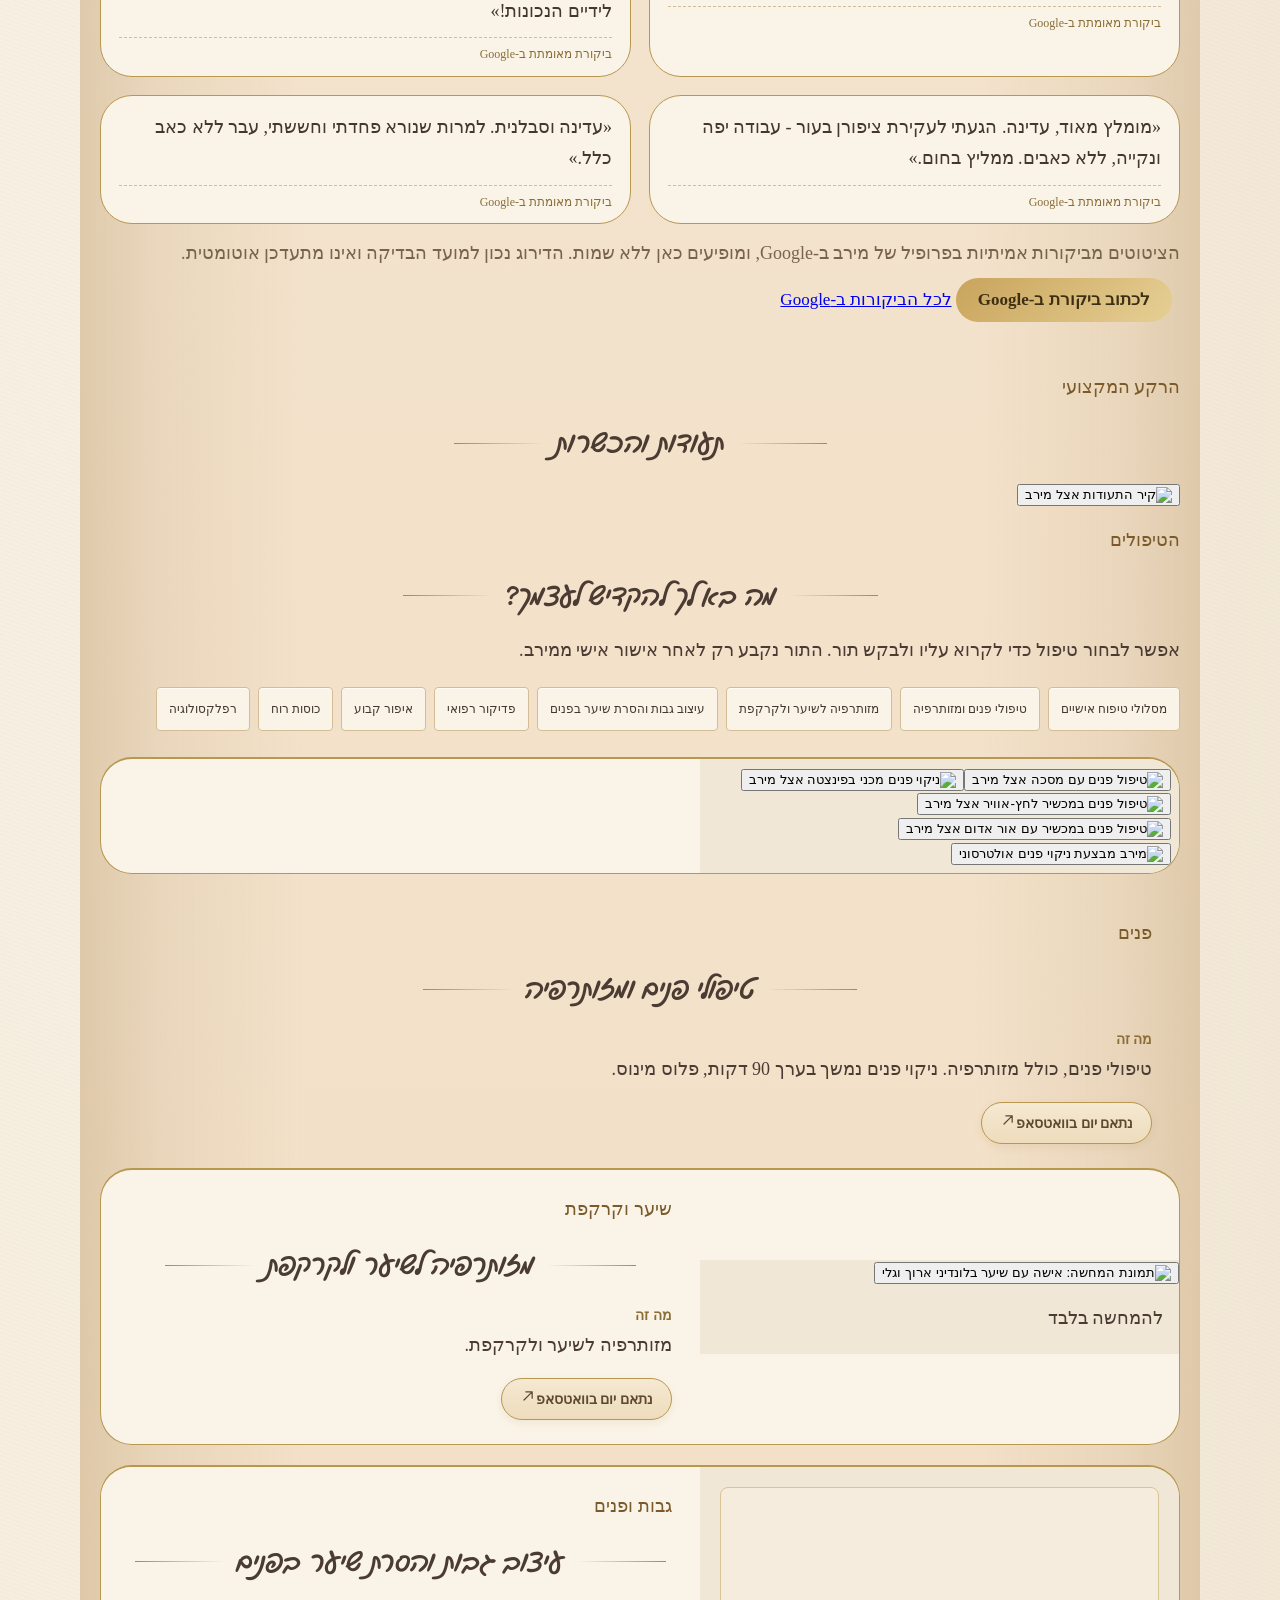
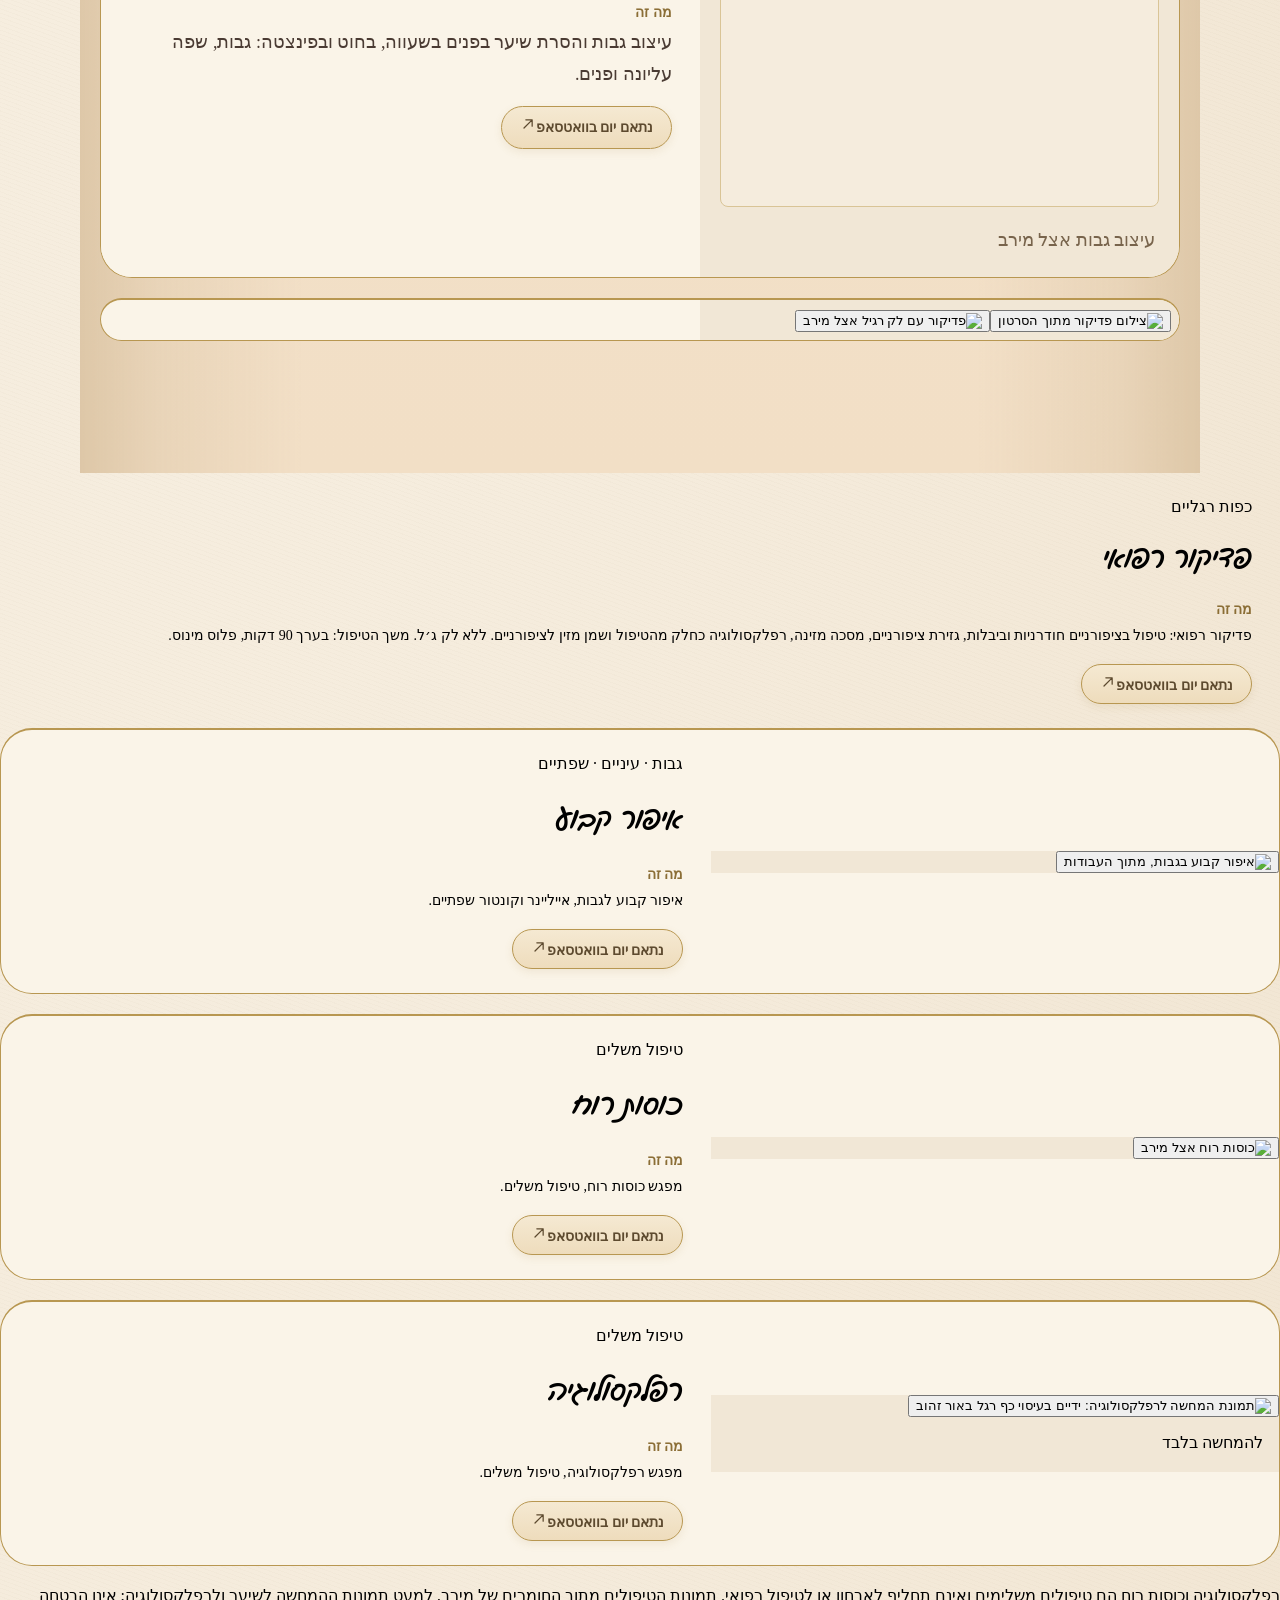
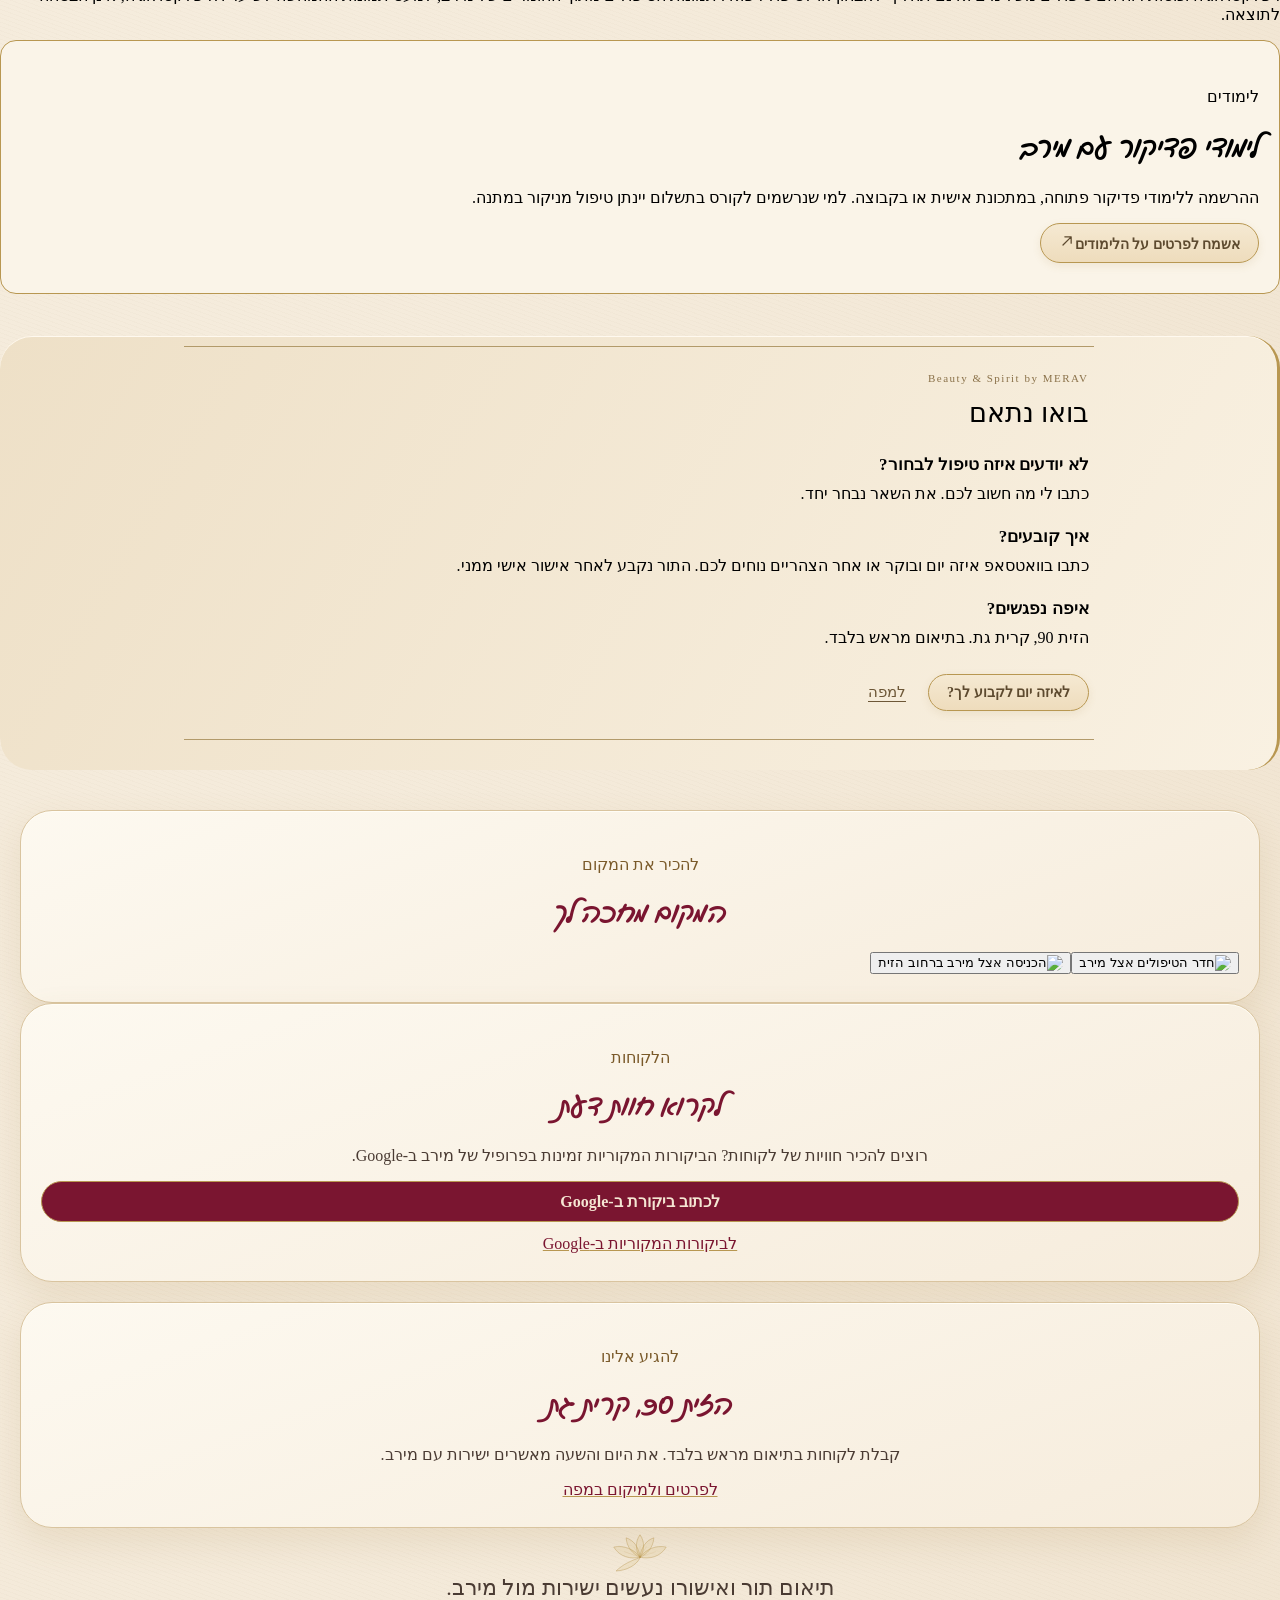
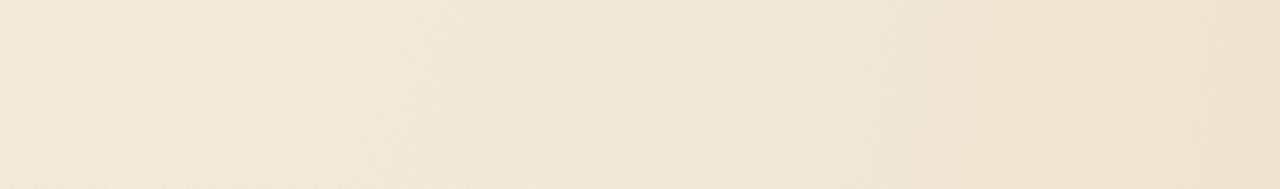
==== commit 77d6e9c1: "G10: style lower sections (place, reviews, address)" ====
--- a/index.html
+++ b/index.html
@@ -426,6 +426,24 @@
 .salon-page h2.file-group-heading{font-size:28px!important;line-height:1.15!important}
 .salon-page .pedi-strip li:not(.gift)>b,.salon-page .pedi-strip li.gift>b{font-size:15px!important}
 .pedi-hook::before,.pedi-hook::after{width:24px!important;height:24px!important}
+
+/* G10: lower sections (place, reviews, address) get card styling and side padding */
+.salon-gallery,.bottom-grid>.file-group{margin:0 20px!important;padding:28px 20px!important;box-sizing:border-box!important;border:1px solid #d9c49f!important;border-radius:32px!important;background:linear-gradient(160deg,#fdf9f0,#f6ecdc)!important;box-shadow:0 14px 34px rgba(165,128,65,.14),inset 0 1px 0 #fffdf6!important;color:#4A3B33!important;width:auto!important;max-width:none!important}
+.bottom-grid{display:flex!important;flex-direction:column!important;gap:20px!important;margin:0!important;padding:0!important;border:0!important;background:none!important;box-shadow:none!important}
+.salon-gallery .file-group{margin:0!important;padding:0!important;border:0!important;background:none!important;box-shadow:none!important}
+.salon-gallery .file-group-head,.bottom-grid .file-group-head{text-align:center!important}
+.salon-gallery .file-group-label,.bottom-grid .file-group-label{color:#7A5A2A!important}
+.salon-gallery .file-group-heading,.bottom-grid .file-group-heading{color:#7A1530!important;font-size:28px!important;line-height:1.15!important;text-wrap:balance}
+.bottom-grid .file-p{color:#4A3B33!important;text-align:center}
+.bottom-grid .review-btn{display:block!important;text-align:center;margin:0 0 12px!important;background:#7A1530!important;color:#F5E6D3!important;border:1px solid #b89751}
+.bottom-grid a.file-link:not(.review-btn){color:#7A1530!important;text-decoration-color:#b89751!important;display:block;text-align:center;margin-top:6px}
+.salon-gallery .file-photos img{border-radius:18px}
+.closing-lotus{margin-top:4px}
+.file-closing{color:#4A3B33!important;padding:0 20px 12px;text-align:center}
+.salon-gallery,.bottom-grid,.file-closing,.closing-lotus{font-family:'Frank Ruhl Libre',Georgia,'Times New Roman',serif}
+.salon-gallery{margin-top:28px!important}
+.file-closing{padding-bottom:84px!important}
+.salon-gallery .file-photos{margin-top:14px}
 </style>
 <meta property="og:type" content="website"><meta property="og:site_name" content="מירב"><meta property="og:title" content="מירב · קוסמטיקאית בקרית גת"><meta property="og:description" content="מירב, קוסמטיקאית בקרית גת: טיפולי פנים, פדיקור רפואי, איפור קבוע, עיצוב גבות, רפלקסולוגיה ועוד. בקשת תור דרך האתר."><meta property="og:url" content="https://meravcosmetic-stack.github.io/merav/"><meta property="og:locale" content="he_IL"><meta property="og:image" content="https://meravcosmetic-stack.github.io/merav/assets/og-salon-he.jpg"><meta property="og:image:secure_url" content="https://meravcosmetic-stack.github.io/merav/assets/og-salon-he.jpg"><meta property="og:image:type" content="image/jpeg"><meta property="og:image:width" content="1200"><meta property="og:image:height" content="630"><meta property="og:image:alt" content="מירב, קוסמטיקאית בקרית גת"><meta name="twitter:card" content="summary_large_image"><meta name="twitter:title" content="מירב · קוסמטיקאית בקרית גת"><meta name="twitter:description" content="מירב, קוסמטיקאית בקרית גת: טיפולי פנים, פדיקור רפואי, איפור קבוע, עיצוב גבות, רפלקסולוגיה ועוד. בקשת תור דרך האתר."><meta name="twitter:image" content="https://meravcosmetic-stack.github.io/merav/assets/og-salon-he.jpg"></head><body><div class="salon-page" dir="rtl" lang="he"><main class="file-card" data-width="fluid" dir="rtl" lang="he"><nav aria-label="שפה" class="lang-switch" dir="ltr"><a aria-current="page" class="lang-btn active" href="/merav/" hreflang="he" lang="he">עברית</a><a class="lang-btn" href="/merav/ru/" hreflang="ru" lang="ru">Русский</a><a class="lang-btn" href="/merav/en/" hreflang="en" lang="en">English</a></nav><p style="text-align:center"><a href="/merav/south.html">פדיקור רפואי לתושבי הדרום</a></p><a class="hanukkah-top" href="#hanukkah-offer">מתנות חנוכה · 4-12 בדצמבר 2026 · עם טיפול בתשלום ←</a><div class="masthead" data-bg="e1223aa9" style="background-image:linear-gradient(90deg,rgba(245,235,217,.92),rgba(239,224,197,.90))"><img alt="Beauty &amp; Spirit by Merav" class="salon-brand-logo" src="[data-uri]"/><span class="logo-lotus" aria-hidden="true"><svg xmlns="http://www.w3.org/2000/svg" viewBox="0 0 124 100" fill="rgba(214,178,98,.16)" stroke="#b89751" stroke-width="1.1" stroke-linecap="round" stroke-linejoin="round"><path d="M62 60 C 52 46 51 22 62 5 C 73 22 72 46 62 60 Z"/><path d="M62 60 C 46 52 36 34 38 14 C 54 22 63 40 62 60 Z"/><path d="M62 60 C 78 52 89 34 87 14 C 71 22 62 40 62 60 Z"/><path d="M62 60 C 42 64 20 58 5 40 C 26 34 50 44 62 60 Z"/><path d="M62 60 C 82 64 104 58 119 40 C 98 34 74 44 62 60 Z"/><path d="M60 62 C 44 66 22 76 6 96 C 30 92 54 82 62 62" /><path d="M62 60 L62 34 M62 60 L50 38 M62 60 L74 38 M62 60 L36 50 M62 60 L88 50" stroke-opacity=".5" stroke-width=".7" fill="none"/></svg></span><header class="file-header"><h1 class="file-title">מירב</h1><div class="title-lotus" aria-hidden="true"><svg xmlns="http://www.w3.org/2000/svg" viewBox="0 0 140 100" fill="rgba(214,178,98,.16)" stroke="#b89751" stroke-width="1.1" stroke-linecap="round" stroke-linejoin="round"><ellipse cx="70" cy="54.0" rx="9" ry="18.0" transform="rotate(-72 70 72)"/><ellipse cx="70" cy="54.0" rx="9" ry="18.0" transform="rotate(72 70 72)"/><ellipse cx="70" cy="49.0" rx="10.5" ry="23.0" transform="rotate(-48 70 72)"/><ellipse cx="70" cy="49.0" rx="10.5" ry="23.0" transform="rotate(48 70 72)"/><ellipse cx="70" cy="45.0" rx="11" ry="27.0" transform="rotate(-24 70 72)"/><ellipse cx="70" cy="45.0" rx="11" ry="27.0" transform="rotate(24 70 72)"/><ellipse cx="70" cy="43.0" rx="12" ry="29.0" transform="rotate(0 70 72)"/><path d="M40 76 C 56 84 84 84 100 76" fill="none"/><path d="M70 72 L70 40" fill="none" stroke-opacity=".5" stroke-width=".7"/><path d="M104 70 C 108 56 112 48 112 40" fill="none"/><ellipse cx="112" cy="33" rx="5" ry="8"/><path d="M107 44 C 112 44 118 42 120 38" fill="none"/></svg></div><p class="file-fact">פדיקור רפואי · קוסמטיקאית · דרום הארץ</p><p class="file-intro">היופי שלך בידיים שלך.</p></header><span aria-hidden="true" class="gold-rule"></span><span class="hero-photo-wrap"><img alt="פדיקור אצל מירב · לק אדום" class="hero-pedi-photo" src="assets/hero-pedicure-d.jpg"/><span class="hero-side-flourish fl-left" aria-hidden="true"><svg xmlns="http://www.w3.org/2000/svg" viewBox="0 0 30 200" fill="none" stroke="#b89751" stroke-width="0.8" stroke-linecap="round"><path d="M15 8 C 7 32, 23 56, 15 82 C 7 108, 23 132, 15 158 C 11 172, 13 186, 18 194"/><path d="M15 8 c -5 -4 -10 1 -7 5 c 2 3 7 2 7 -2"/><path d="M18 194 c 5 3 9 -1 6 -5 c -2 -3 -6 -2 -6 1"/><path d="M15 45 c 6 -2 9 -6 10 -12 c -6 1 -10 5 -10 12 Z" fill="#b89751" fill-opacity=".45" stroke="none"/><path d="M15 82 c -7 -1 -11 -5 -12 -11 c 7 0 11 4 12 11 Z" fill="#b89751" fill-opacity=".45" stroke="none"/><path d="M15 122 c 7 -1 11 -5 12 -11 c -7 0 -11 4 -12 11 Z" fill="#b89751" fill-opacity=".45" stroke="none"/></svg></span><span class="hero-side-flourish fl-right" aria-hidden="true"><svg xmlns="http://www.w3.org/2000/svg" viewBox="0 0 30 200" fill="none" stroke="#b89751" stroke-width="0.8" stroke-linecap="round"><path d="M15 8 C 7 32, 23 56, 15 82 C 7 108, 23 132, 15 158 C 11 172, 13 186, 18 194"/><path d="M15 8 c -5 -4 -10 1 -7 5 c 2 3 7 2 7 -2"/><path d="M18 194 c 5 3 9 -1 6 -5 c -2 -3 -6 -2 -6 1"/><path d="M15 45 c 6 -2 9 -6 10 -12 c -6 1 -10 5 -10 12 Z" fill="#b89751" fill-opacity=".45" stroke="none"/><path d="M15 82 c -7 -1 -11 -5 -12 -11 c 7 0 11 4 12 11 Z" fill="#b89751" fill-opacity=".45" stroke="none"/><path d="M15 122 c 7 -1 11 -5 12 -11 c -7 0 -11 4 -12 11 Z" fill="#b89751" fill-opacity=".45" stroke="none"/></svg></span><span class="hero-vase" aria-hidden="true"><svg xmlns="http://www.w3.org/2000/svg" viewBox="0 0 76 112" fill="none" stroke="#b89751" stroke-width="0.85" stroke-linecap="round" stroke-linejoin="round"><defs><path id="hvf-p" d="M0 0 C -3 -2.5, -3.5 -7, 0 -9.5 C 3.5 -7, 3 -2.5, 0 0 Z"/></defs><path d="M31 60 C 25 72, 22 86, 27 96 C 31 104, 49 104, 53 96 C 58 86, 55 72, 49 60" fill="#f0e2c4" fill-opacity=".55"/><path d="M30 60 C 30 56, 54 56, 54 60 C 54 63, 30 63, 30 60 Z" fill="#e8d5ac" fill-opacity=".7"/><path d="M26 84 C 32 87, 48 87, 54 84"/><path d="M40 58 C 36 46, 28 38, 19 32"/><path d="M40 58 C 41 44, 47 35, 57 29"/><path d="M40 58 C 40 48, 37 40, 35 30"/><path d="M40 58 C 44 50, 50 46, 55 44"/><path d="M30 46 c -5 0 -8 -3 -9 -8 c 5 0 8 3 9 8 Z" fill="#b89751" fill-opacity=".45" stroke="none"/><path d="M44 42 c 5 -1 8 -4 9 -9 c -5 1 -8 4 -9 9 Z" fill="#b89751" fill-opacity=".45" stroke="none"/><g transform="translate(19,32) scale(1)"><use href="#hvf-p" fill="#faf3e2" stroke="#c9a75a" stroke-width=".9"/><use href="#hvf-p" transform="rotate(72)" fill="#faf3e2" stroke="#c9a75a" stroke-width=".9"/><use href="#hvf-p" transform="rotate(144)" fill="#f3e7cd" stroke="#c9a75a" stroke-width=".9"/><use href="#hvf-p" transform="rotate(216)" fill="#faf3e2" stroke="#c9a75a" stroke-width=".9"/><use href="#hvf-p" transform="rotate(288)" fill="#f3e7cd" stroke="#c9a75a" stroke-width=".9"/><circle r="1.7" fill="#b89751" stroke="none"/></g><g transform="translate(57,29) scale(1.1)"><use href="#hvf-p" fill="#faf3e2" stroke="#c9a75a" stroke-width=".9"/><use href="#hvf-p" transform="rotate(72)" fill="#faf3e2" stroke="#c9a75a" stroke-width=".9"/><use href="#hvf-p" transform="rotate(144)" fill="#f3e7cd" stroke="#c9a75a" stroke-width=".9"/><use href="#hvf-p" transform="rotate(216)" fill="#faf3e2" stroke="#c9a75a" stroke-width=".9"/><use href="#hvf-p" transform="rotate(288)" fill="#f3e7cd" stroke="#c9a75a" stroke-width=".9"/><circle r="1.7" fill="#b89751" stroke="none"/></g><g transform="translate(35,28) scale(0.9)"><use href="#hvf-p" fill="#faf3e2" stroke="#c9a75a" stroke-width=".9"/><use href="#hvf-p" transform="rotate(72)" fill="#faf3e2" stroke="#c9a75a" stroke-width=".9"/><use href="#hvf-p" transform="rotate(144)" fill="#f3e7cd" stroke="#c9a75a" stroke-width=".9"/><use href="#hvf-p" transform="rotate(216)" fill="#faf3e2" stroke="#c9a75a" stroke-width=".9"/><use href="#hvf-p" transform="rotate(288)" fill="#f3e7cd" stroke="#c9a75a" stroke-width=".9"/><circle r="1.7" fill="#b89751" stroke="none"/></g><circle cx="55" cy="43" r="2.4" fill="#faf3e2" stroke="#c9a75a" stroke-width=".9"/></svg></span></span><p class="file-p">יחס אישי, נתחיל בשיחה איתך.</p><a class="hero-cta file-hover-underline" data-goatcounter-click="wa-he-hero" data-goatcounter-referrer="" data-goatcounter-title="WhatsApp · HE · hero" href="https://wa.me/972584452134?text=%D7%A9%D7%9C%D7%95%D7%9D%20%D7%9E%D7%99%D7%A8%D7%91%2C%20%D7%90%D7%A9%D7%9E%D7%97%20%D7%9C%D7%AA%D7%90%D7%9D%20%D7%91%D7%99%D7%A7%D7%95%D7%A8." rel="noopener noreferrer" target="_blank"><svg xmlns="http://www.w3.org/2000/svg" viewBox="0 0 24 24" width="22" height="22" fill="currentColor" aria-hidden="true" style="flex:0 0 auto"><path d="M17.472 14.382c-.297-.149-1.758-.867-2.03-.967-.273-.099-.471-.148-.67.15-.197.297-.767.966-.94 1.164-.173.199-.347.223-.644.075-.297-.15-1.255-.463-2.39-1.475-.883-.788-1.48-1.761-1.653-2.059-.173-.297-.018-.458.13-.606.134-.133.298-.347.446-.52.149-.174.198-.298.298-.497.099-.198.05-.371-.025-.52-.075-.149-.669-1.612-.916-2.207-.242-.579-.487-.5-.669-.51-.173-.008-.371-.01-.57-.01-.198 0-.52.074-.792.372-.272.297-1.04 1.016-1.04 2.479 0 1.462 1.065 2.875 1.213 3.074.149.198 2.096 3.2 5.077 4.487.709.306 1.262.489 1.694.625.712.227 1.36.195 1.871.118.571-.085 1.758-.719 2.006-1.413.248-.694.248-1.289.173-1.413-.074-.124-.272-.198-.57-.347m-5.421 7.403h-.004a9.87 9.87 0 0 1-5.031-1.378l-.361-.214-3.741.982.998-3.648-.235-.374a9.86 9.86 0 0 1-1.51-5.26c.001-5.45 4.436-9.884 9.888-9.884 2.64 0 5.122 1.03 6.988 2.898a9.825 9.825 0 0 1 2.893 6.994c-.003 5.45-4.437 9.884-9.885 9.884m8.413-18.297A11.815 11.815 0 0 0 12.05 0C5.495 0 .16 5.335.157 11.892c0 2.096.547 4.142 1.588 5.945L.057 24l6.305-1.654a11.882 11.882 0 0 0 5.683 1.448h.005c6.554 0 11.89-5.335 11.893-11.893a11.821 11.821 0 0 0-3.48-8.413"/></svg>לאיזה יום לקבוע לך?</a><p class="hero-gift">מתנה בביקור ראשון לפדיקור רפואי: עיצוב גבות</p><div class="hero-note">בתיאום מראש בלבד · עברית, רוסית ואנגלית</div></div><section aria-label="הטיפול הכי מבוקש" class="pedi-hook">
 <p class="file-group-label">הטיפול הכי מבוקש</p>
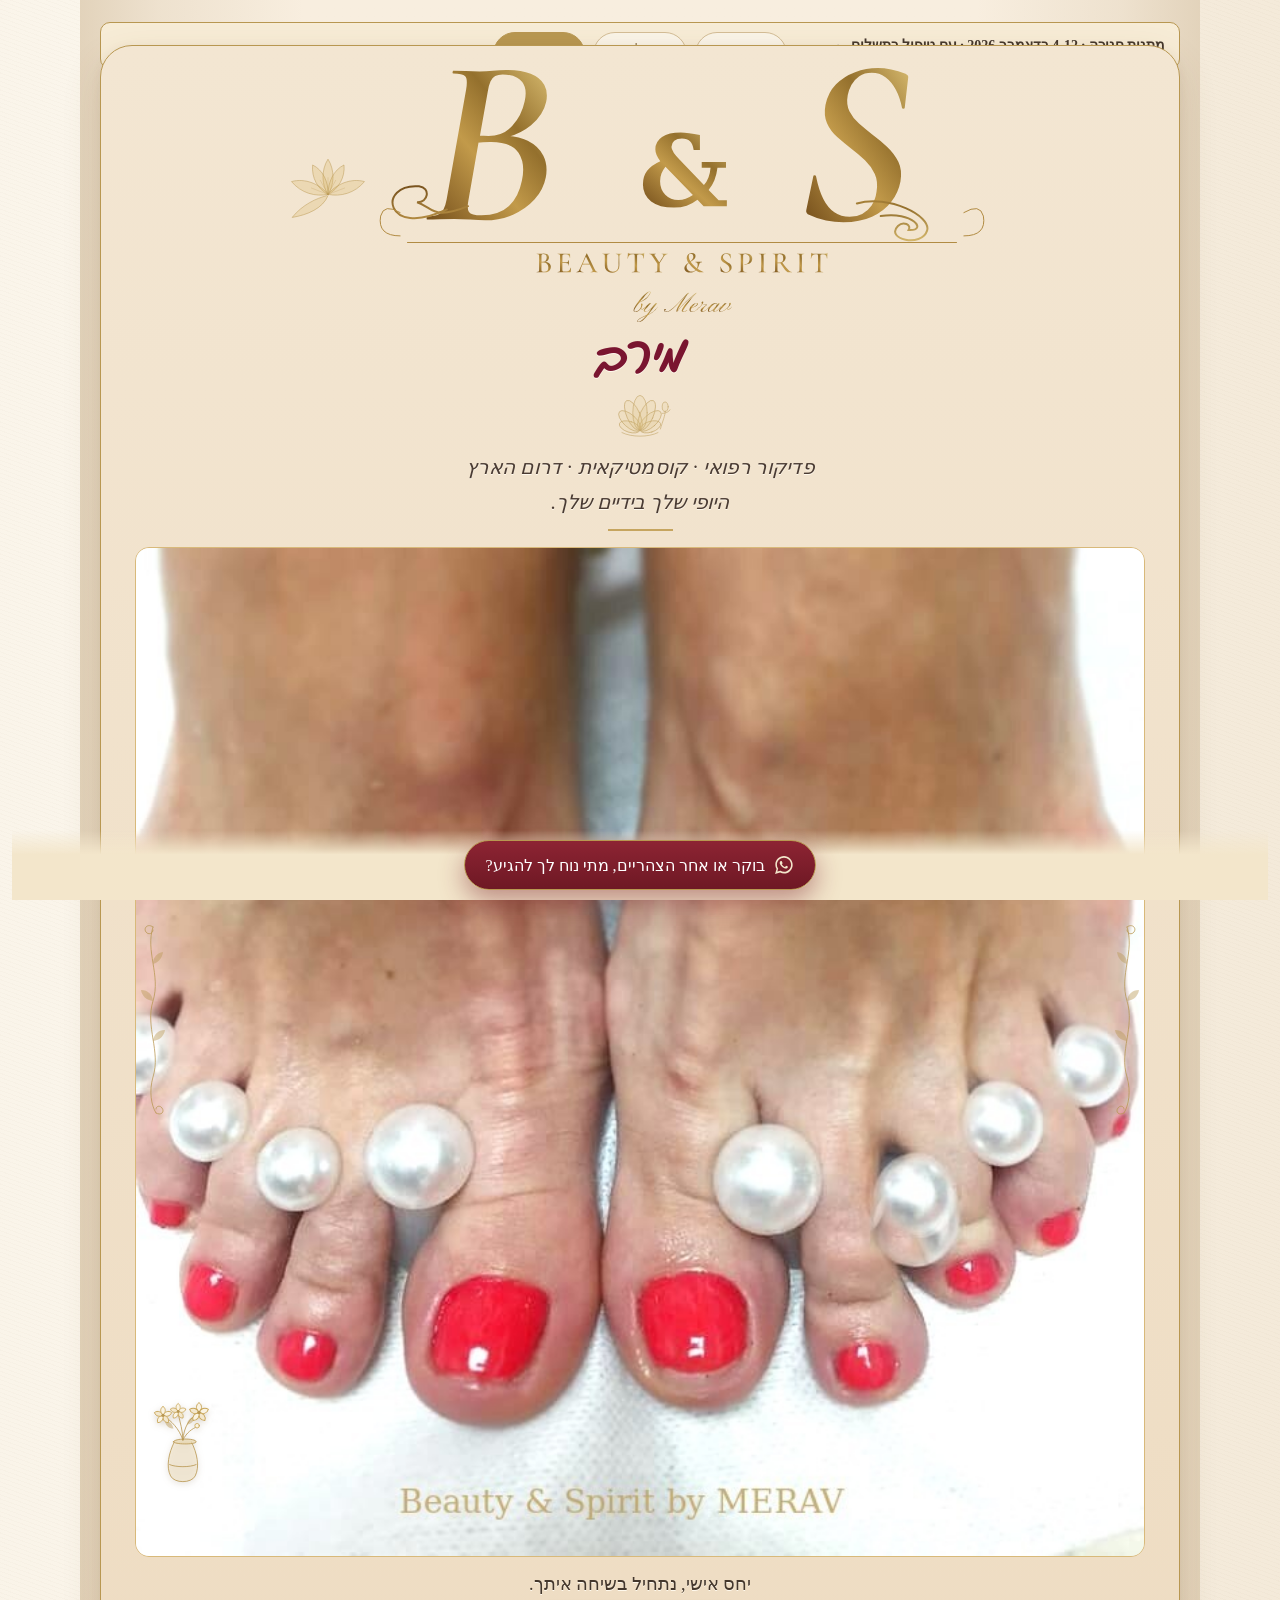
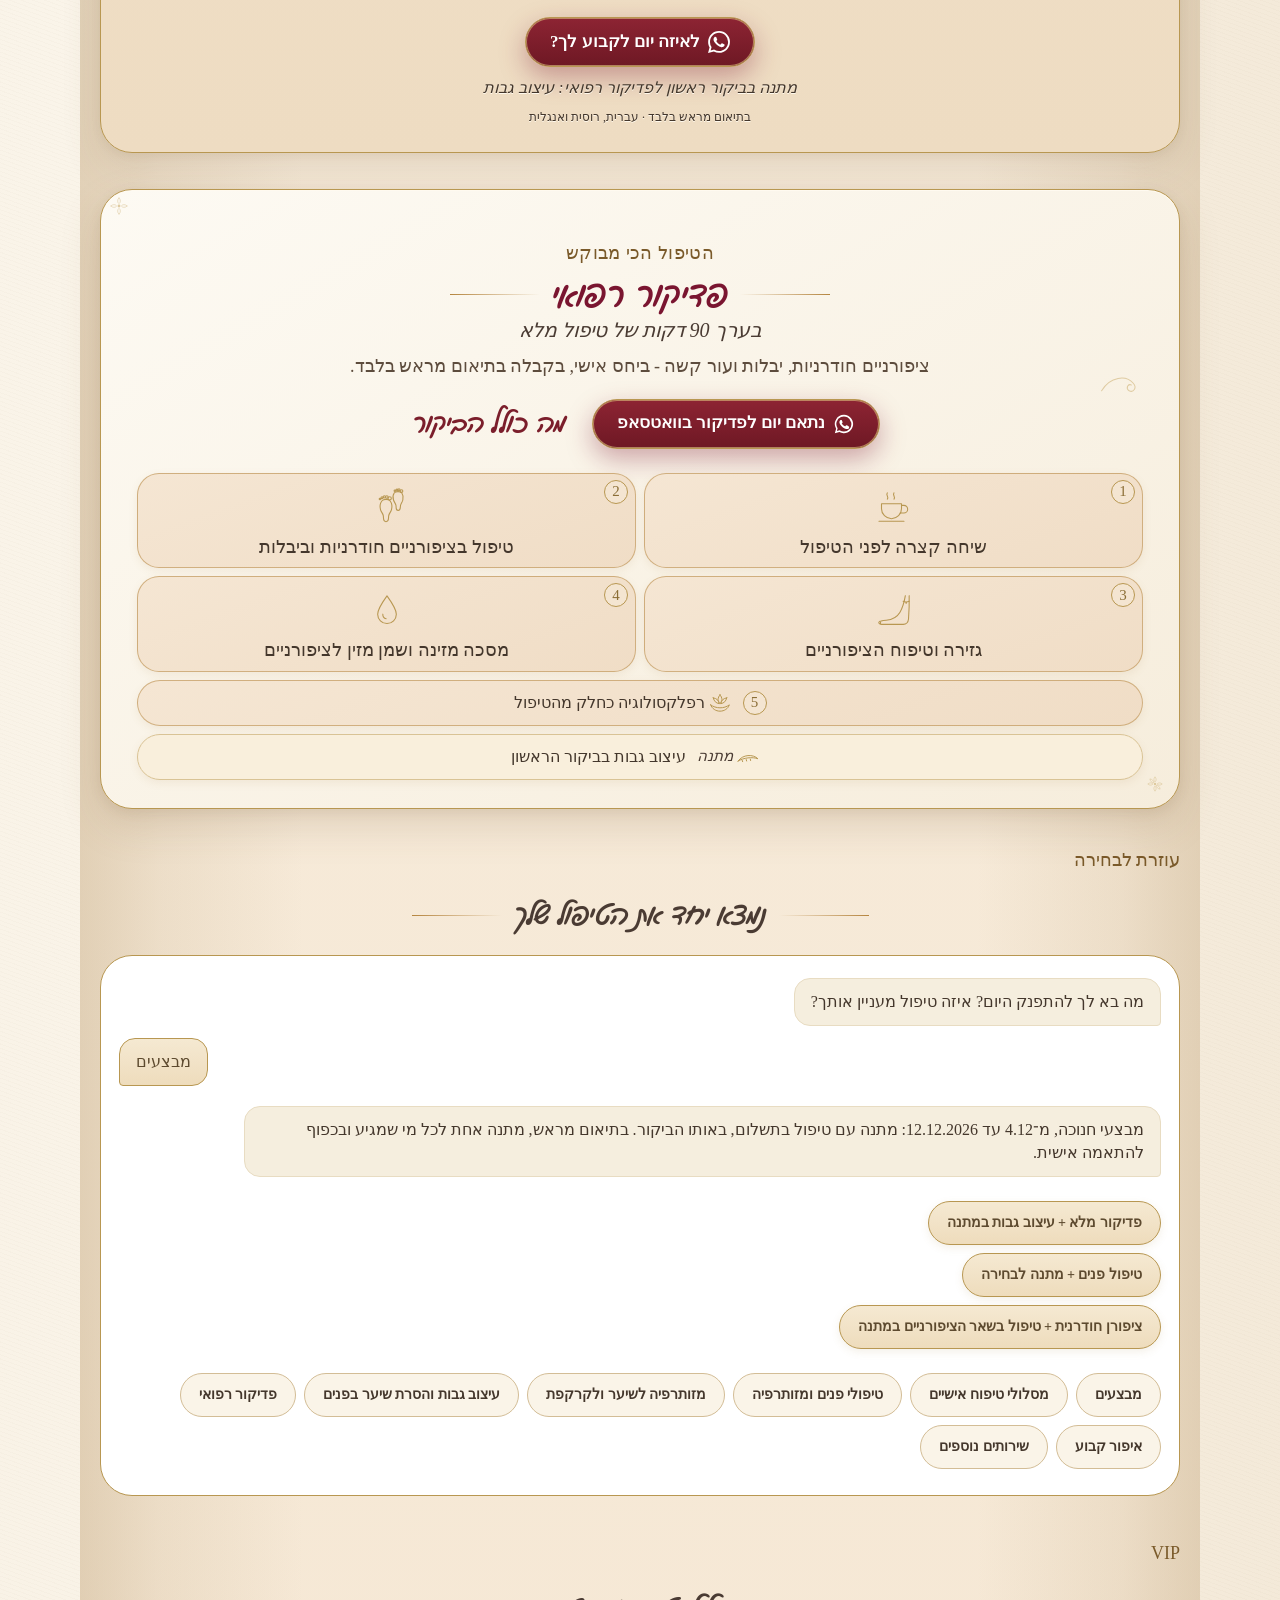
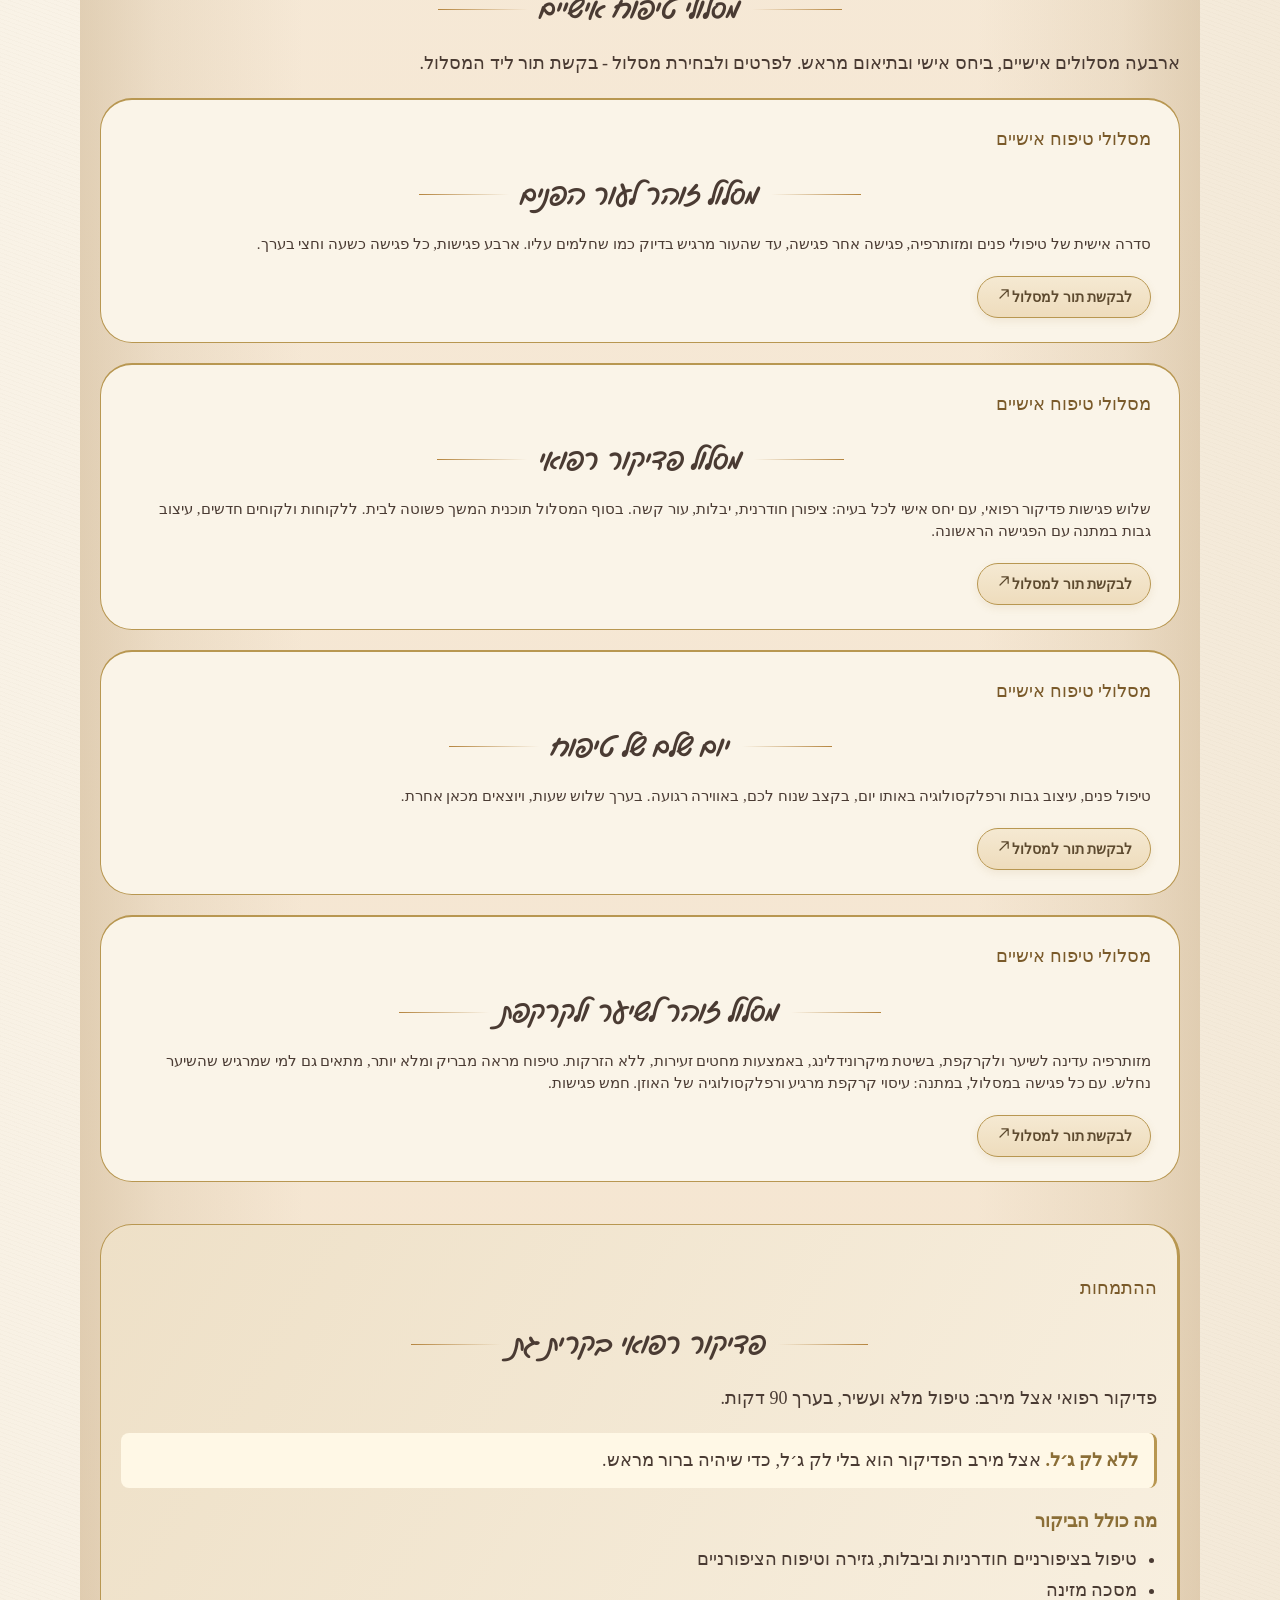
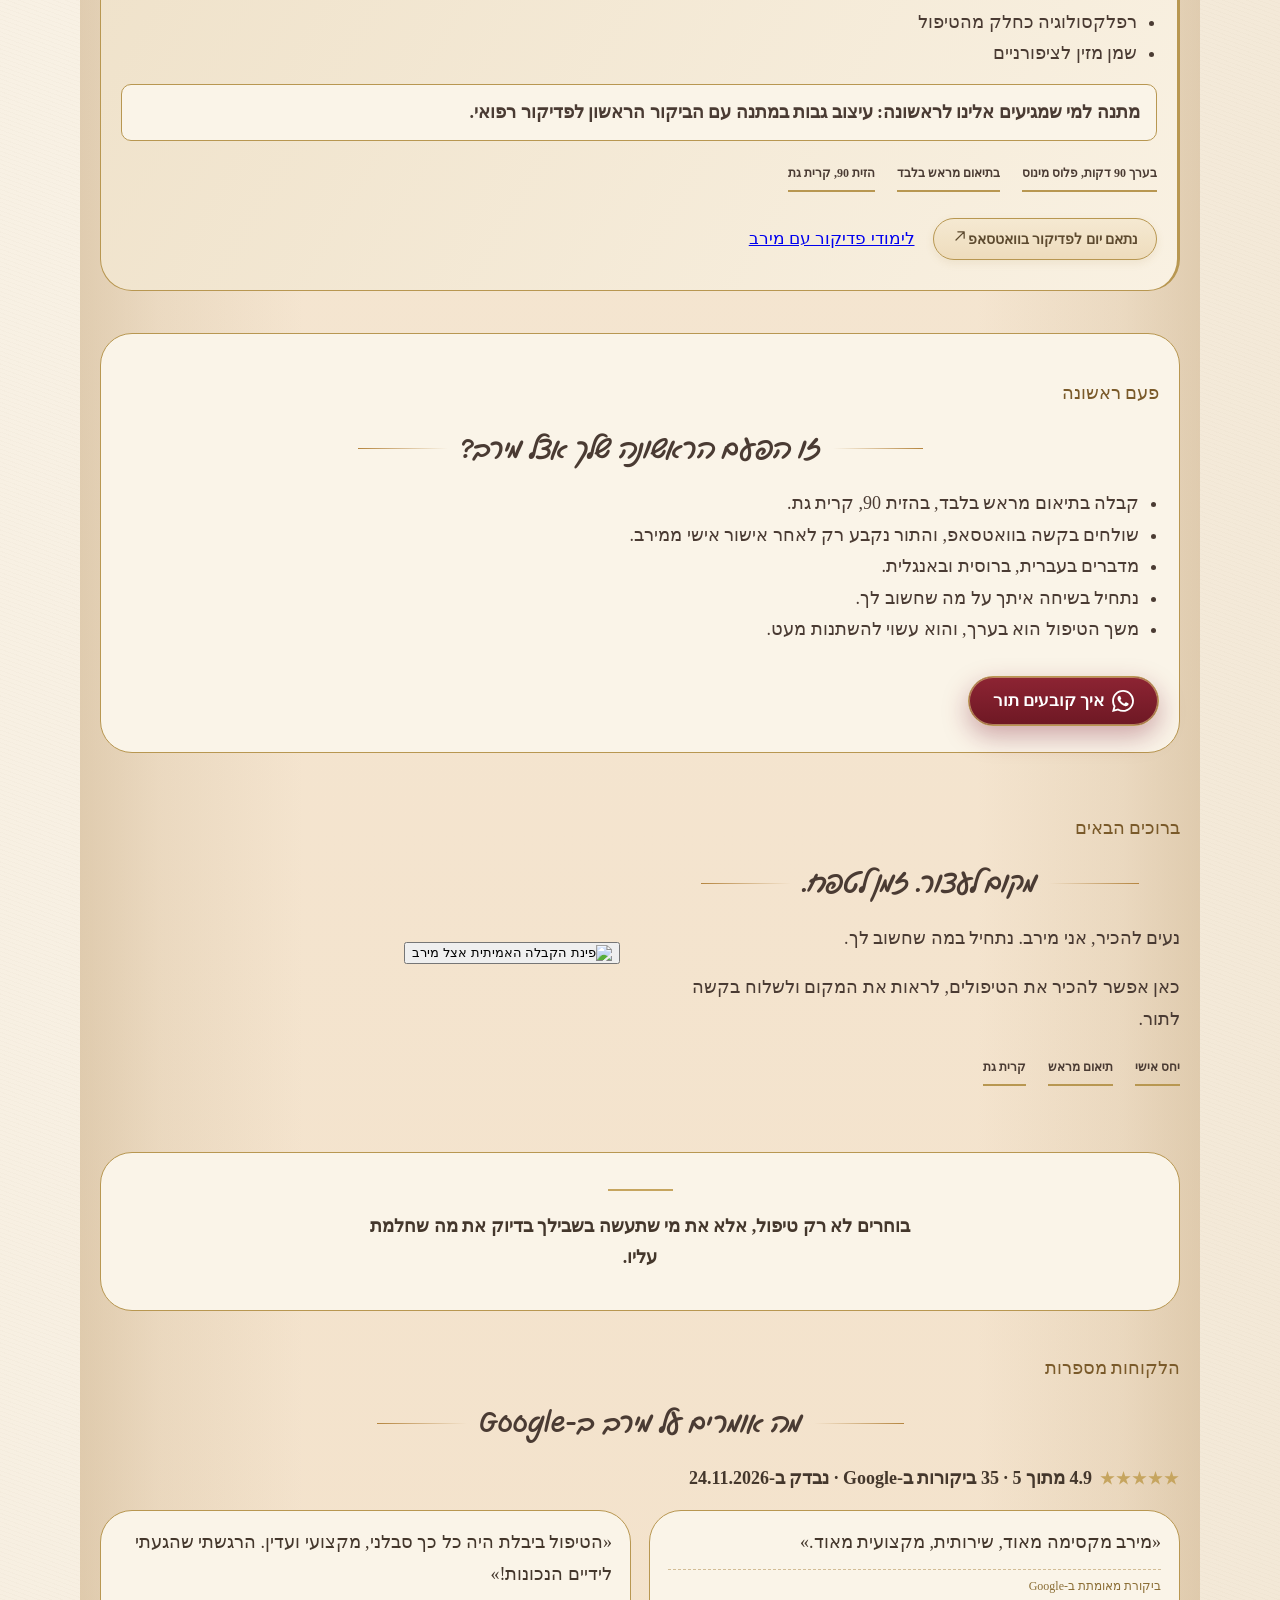
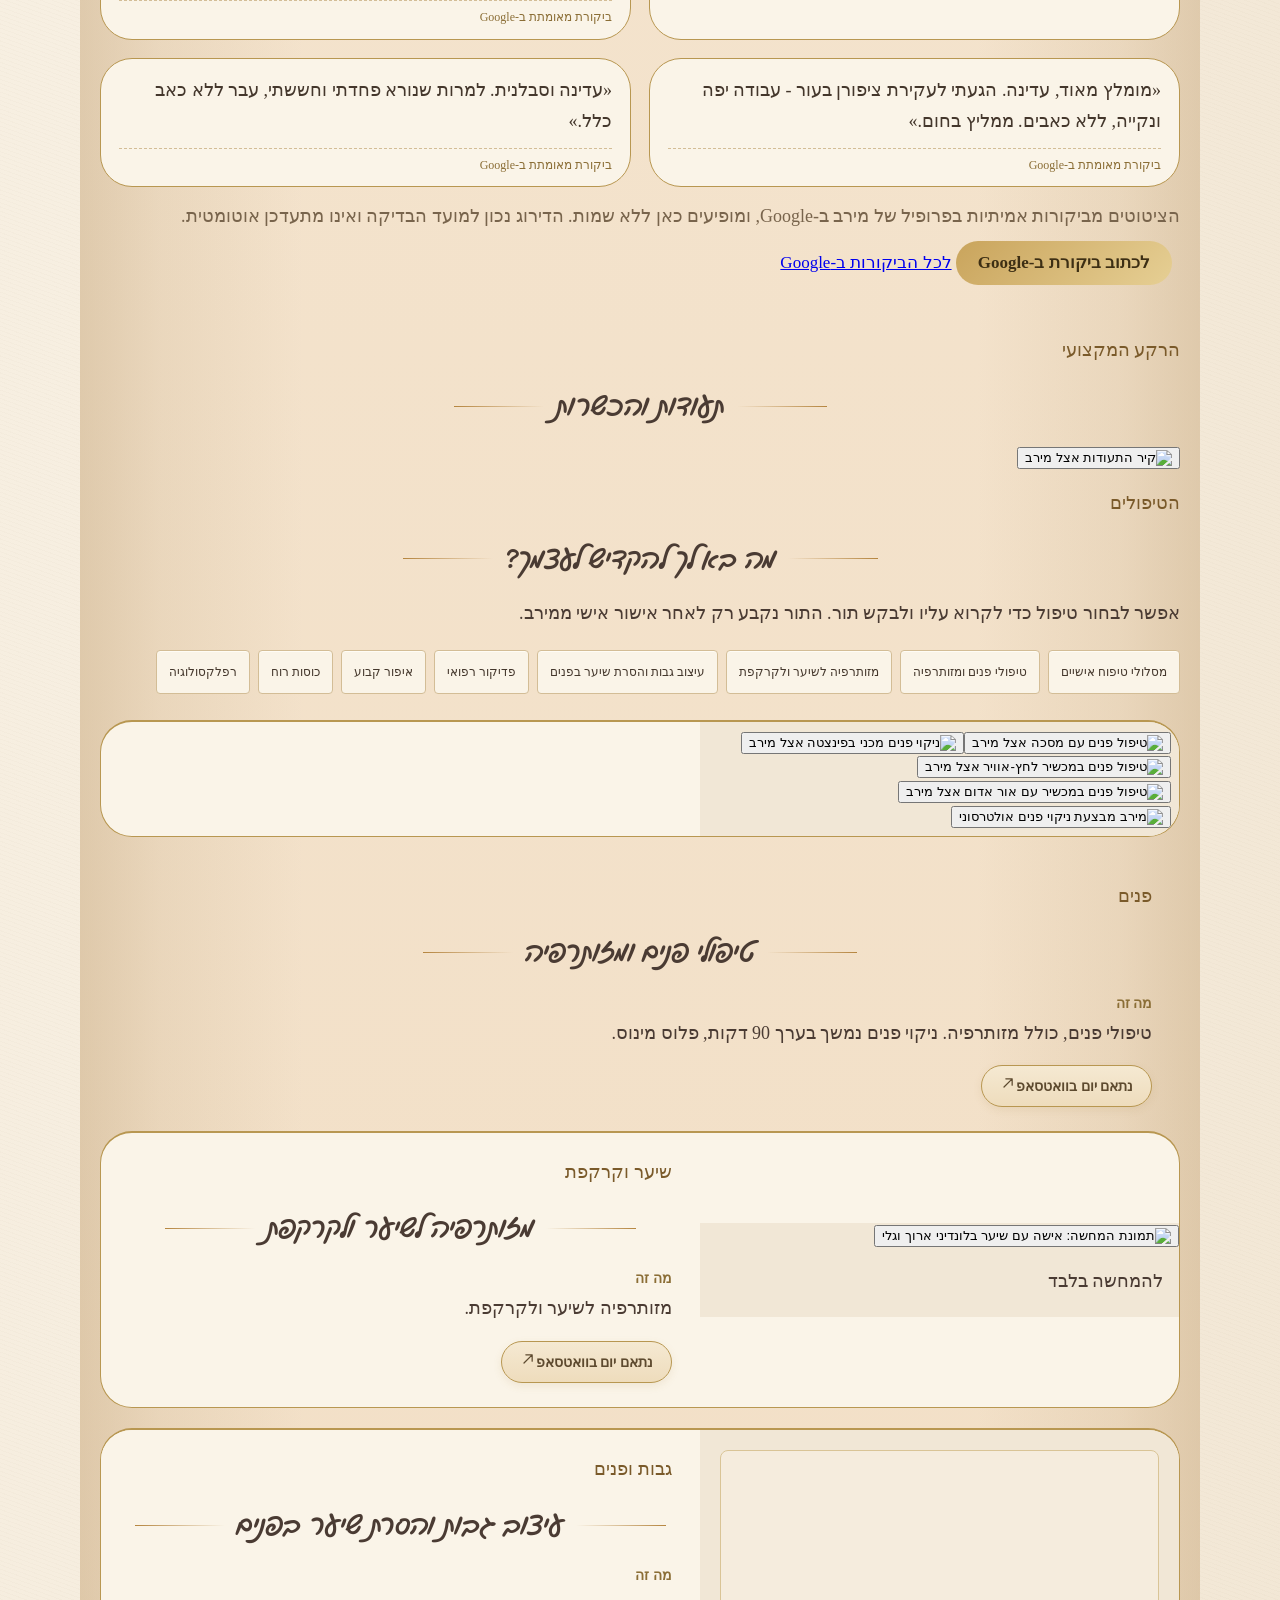
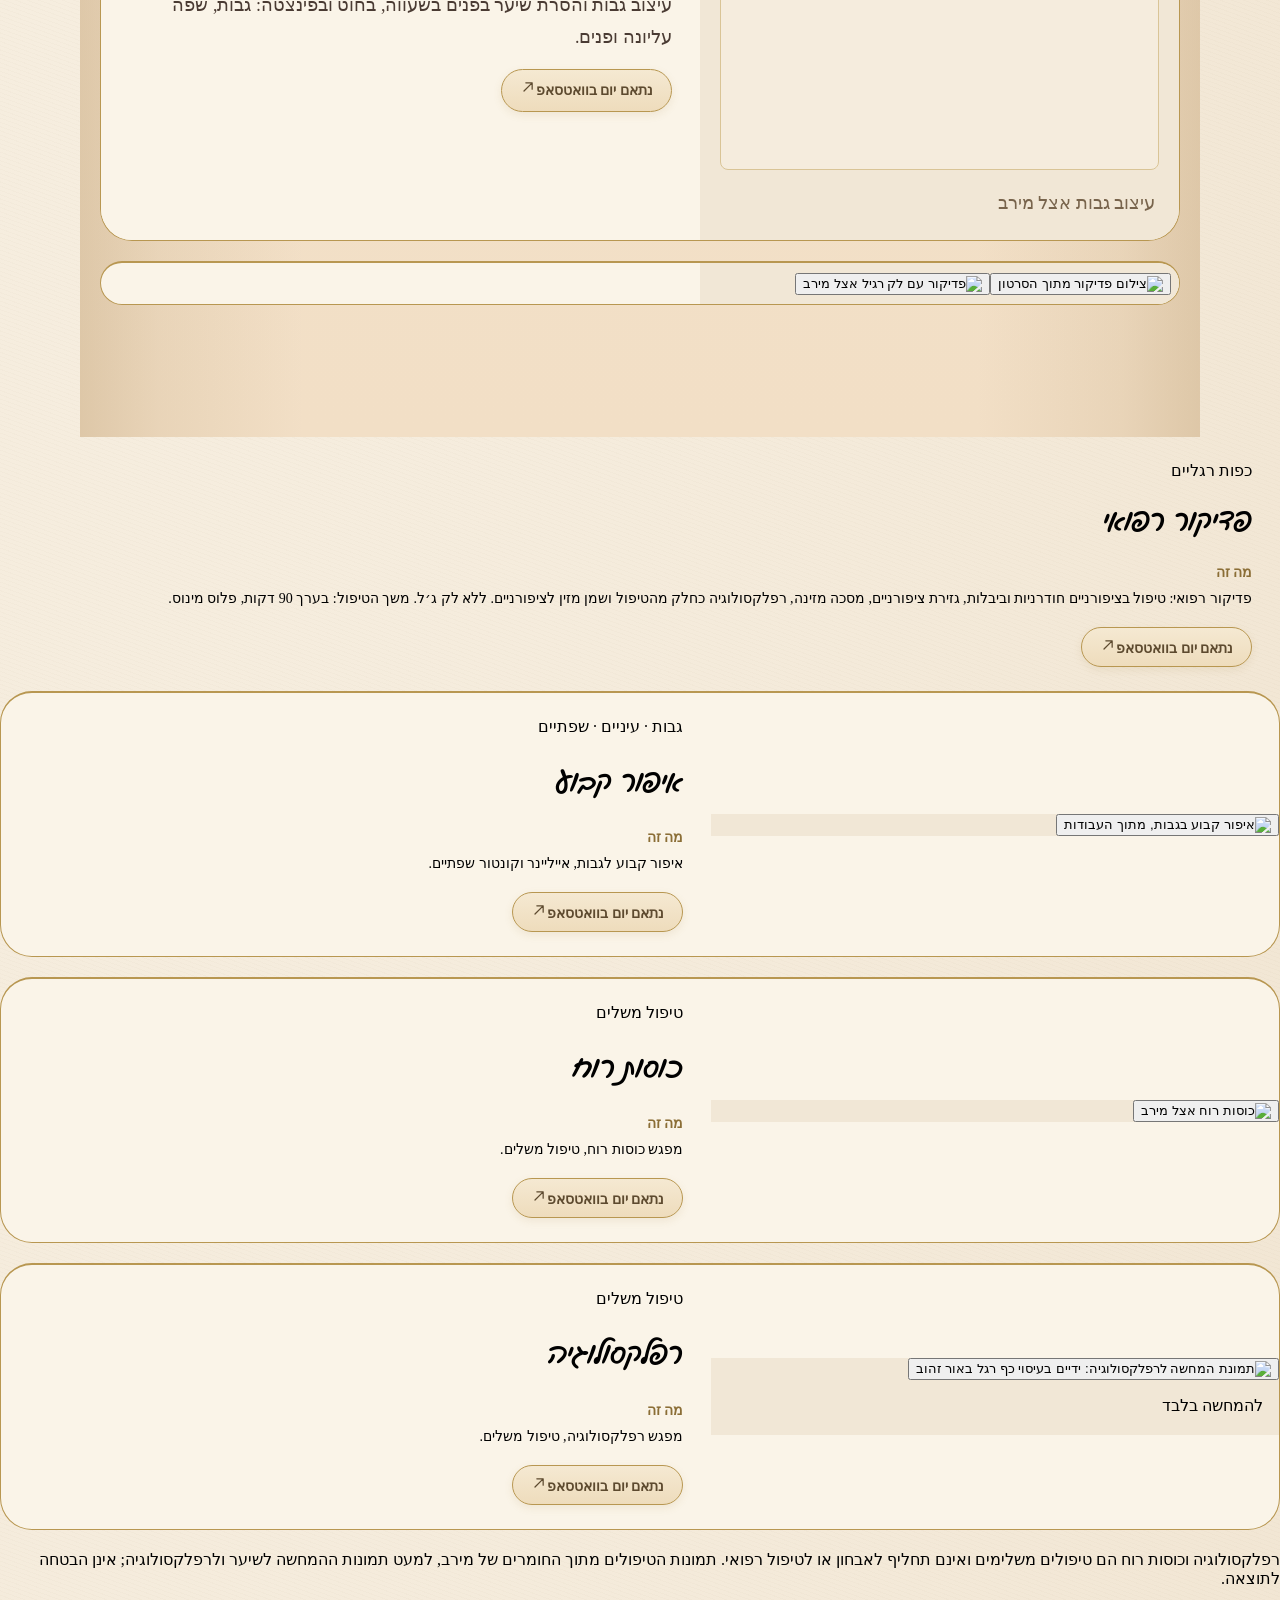
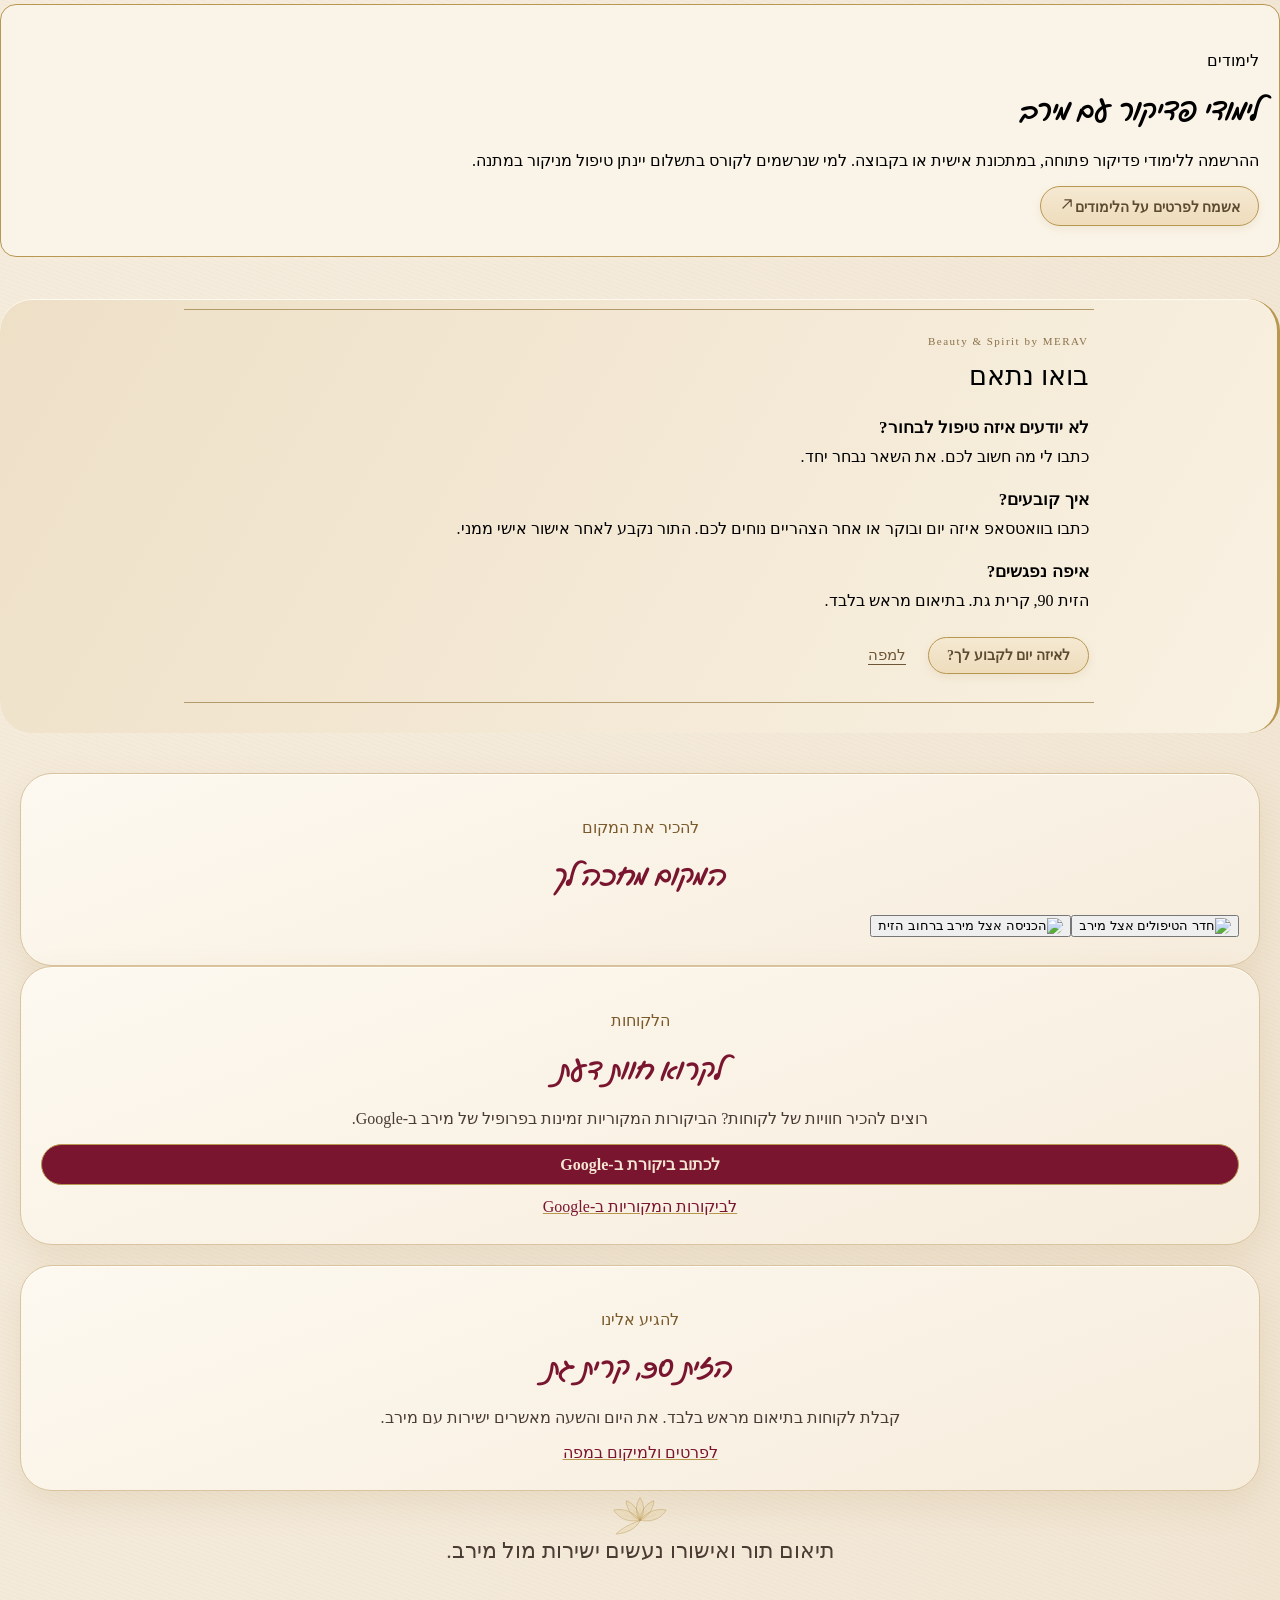
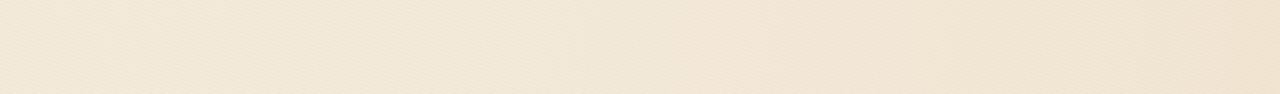
==== commit 6f805b20: "G11: chips wrap, VIP text cap, footer gap" ====
--- a/index.html
+++ b/index.html
@@ -444,6 +444,15 @@
 .salon-gallery{margin-top:28px!important}
 .file-closing{padding-bottom:84px!important}
 .salon-gallery .file-photos{margin-top:14px}
+
+/* G11: helper chips wrap with gaps, VIP card text capped, shorter gap above floating bar */
+.chat-cta,.chat-options{display:flex!important;flex-wrap:wrap!important;gap:8px!important;align-items:flex-start!important;height:auto!important;min-height:0!important}
+.chat-cta{margin-bottom:12px!important}
+.chat-options{margin-top:12px!important}
+.chat-cta>a,.chat-options>.chat-option{height:auto!important;min-height:44px!important;max-height:none!important;line-height:1.3!important;padding:10px 18px!important;white-space:normal!important;box-sizing:border-box!important;display:inline-flex!important;align-items:center;margin:0!important;max-width:100%}
+.helper-static-option{display:flex;flex-direction:column;gap:8px;height:auto!important}
+.service .file-p{display:-webkit-box!important;-webkit-line-clamp:3;-webkit-box-orient:vertical;overflow:hidden;font-size:15px!important;line-height:1.45!important}
+.file-closing{padding-bottom:26px!important}
 </style>
 <meta property="og:type" content="website"><meta property="og:site_name" content="מירב"><meta property="og:title" content="מירב · קוסמטיקאית בקרית גת"><meta property="og:description" content="מירב, קוסמטיקאית בקרית גת: טיפולי פנים, פדיקור רפואי, איפור קבוע, עיצוב גבות, רפלקסולוגיה ועוד. בקשת תור דרך האתר."><meta property="og:url" content="https://meravcosmetic-stack.github.io/merav/"><meta property="og:locale" content="he_IL"><meta property="og:image" content="https://meravcosmetic-stack.github.io/merav/assets/og-salon-he.jpg"><meta property="og:image:secure_url" content="https://meravcosmetic-stack.github.io/merav/assets/og-salon-he.jpg"><meta property="og:image:type" content="image/jpeg"><meta property="og:image:width" content="1200"><meta property="og:image:height" content="630"><meta property="og:image:alt" content="מירב, קוסמטיקאית בקרית גת"><meta name="twitter:card" content="summary_large_image"><meta name="twitter:title" content="מירב · קוסמטיקאית בקרית גת"><meta name="twitter:description" content="מירב, קוסמטיקאית בקרית גת: טיפולי פנים, פדיקור רפואי, איפור קבוע, עיצוב גבות, רפלקסולוגיה ועוד. בקשת תור דרך האתר."><meta name="twitter:image" content="https://meravcosmetic-stack.github.io/merav/assets/og-salon-he.jpg"></head><body><div class="salon-page" dir="rtl" lang="he"><main class="file-card" data-width="fluid" dir="rtl" lang="he"><nav aria-label="שפה" class="lang-switch" dir="ltr"><a aria-current="page" class="lang-btn active" href="/merav/" hreflang="he" lang="he">עברית</a><a class="lang-btn" href="/merav/ru/" hreflang="ru" lang="ru">Русский</a><a class="lang-btn" href="/merav/en/" hreflang="en" lang="en">English</a></nav><p style="text-align:center"><a href="/merav/south.html">פדיקור רפואי לתושבי הדרום</a></p><a class="hanukkah-top" href="#hanukkah-offer">מתנות חנוכה · 4-12 בדצמבר 2026 · עם טיפול בתשלום ←</a><div class="masthead" data-bg="e1223aa9" style="background-image:linear-gradient(90deg,rgba(245,235,217,.92),rgba(239,224,197,.90))"><img alt="Beauty &amp; Spirit by Merav" class="salon-brand-logo" src="[data-uri]"/><span class="logo-lotus" aria-hidden="true"><svg xmlns="http://www.w3.org/2000/svg" viewBox="0 0 124 100" fill="rgba(214,178,98,.16)" stroke="#b89751" stroke-width="1.1" stroke-linecap="round" stroke-linejoin="round"><path d="M62 60 C 52 46 51 22 62 5 C 73 22 72 46 62 60 Z"/><path d="M62 60 C 46 52 36 34 38 14 C 54 22 63 40 62 60 Z"/><path d="M62 60 C 78 52 89 34 87 14 C 71 22 62 40 62 60 Z"/><path d="M62 60 C 42 64 20 58 5 40 C 26 34 50 44 62 60 Z"/><path d="M62 60 C 82 64 104 58 119 40 C 98 34 74 44 62 60 Z"/><path d="M60 62 C 44 66 22 76 6 96 C 30 92 54 82 62 62" /><path d="M62 60 L62 34 M62 60 L50 38 M62 60 L74 38 M62 60 L36 50 M62 60 L88 50" stroke-opacity=".5" stroke-width=".7" fill="none"/></svg></span><header class="file-header"><h1 class="file-title">מירב</h1><div class="title-lotus" aria-hidden="true"><svg xmlns="http://www.w3.org/2000/svg" viewBox="0 0 140 100" fill="rgba(214,178,98,.16)" stroke="#b89751" stroke-width="1.1" stroke-linecap="round" stroke-linejoin="round"><ellipse cx="70" cy="54.0" rx="9" ry="18.0" transform="rotate(-72 70 72)"/><ellipse cx="70" cy="54.0" rx="9" ry="18.0" transform="rotate(72 70 72)"/><ellipse cx="70" cy="49.0" rx="10.5" ry="23.0" transform="rotate(-48 70 72)"/><ellipse cx="70" cy="49.0" rx="10.5" ry="23.0" transform="rotate(48 70 72)"/><ellipse cx="70" cy="45.0" rx="11" ry="27.0" transform="rotate(-24 70 72)"/><ellipse cx="70" cy="45.0" rx="11" ry="27.0" transform="rotate(24 70 72)"/><ellipse cx="70" cy="43.0" rx="12" ry="29.0" transform="rotate(0 70 72)"/><path d="M40 76 C 56 84 84 84 100 76" fill="none"/><path d="M70 72 L70 40" fill="none" stroke-opacity=".5" stroke-width=".7"/><path d="M104 70 C 108 56 112 48 112 40" fill="none"/><ellipse cx="112" cy="33" rx="5" ry="8"/><path d="M107 44 C 112 44 118 42 120 38" fill="none"/></svg></div><p class="file-fact">פדיקור רפואי · קוסמטיקאית · דרום הארץ</p><p class="file-intro">היופי שלך בידיים שלך.</p></header><span aria-hidden="true" class="gold-rule"></span><span class="hero-photo-wrap"><img alt="פדיקור אצל מירב · לק אדום" class="hero-pedi-photo" src="assets/hero-pedicure-d.jpg"/><span class="hero-side-flourish fl-left" aria-hidden="true"><svg xmlns="http://www.w3.org/2000/svg" viewBox="0 0 30 200" fill="none" stroke="#b89751" stroke-width="0.8" stroke-linecap="round"><path d="M15 8 C 7 32, 23 56, 15 82 C 7 108, 23 132, 15 158 C 11 172, 13 186, 18 194"/><path d="M15 8 c -5 -4 -10 1 -7 5 c 2 3 7 2 7 -2"/><path d="M18 194 c 5 3 9 -1 6 -5 c -2 -3 -6 -2 -6 1"/><path d="M15 45 c 6 -2 9 -6 10 -12 c -6 1 -10 5 -10 12 Z" fill="#b89751" fill-opacity=".45" stroke="none"/><path d="M15 82 c -7 -1 -11 -5 -12 -11 c 7 0 11 4 12 11 Z" fill="#b89751" fill-opacity=".45" stroke="none"/><path d="M15 122 c 7 -1 11 -5 12 -11 c -7 0 -11 4 -12 11 Z" fill="#b89751" fill-opacity=".45" stroke="none"/></svg></span><span class="hero-side-flourish fl-right" aria-hidden="true"><svg xmlns="http://www.w3.org/2000/svg" viewBox="0 0 30 200" fill="none" stroke="#b89751" stroke-width="0.8" stroke-linecap="round"><path d="M15 8 C 7 32, 23 56, 15 82 C 7 108, 23 132, 15 158 C 11 172, 13 186, 18 194"/><path d="M15 8 c -5 -4 -10 1 -7 5 c 2 3 7 2 7 -2"/><path d="M18 194 c 5 3 9 -1 6 -5 c -2 -3 -6 -2 -6 1"/><path d="M15 45 c 6 -2 9 -6 10 -12 c -6 1 -10 5 -10 12 Z" fill="#b89751" fill-opacity=".45" stroke="none"/><path d="M15 82 c -7 -1 -11 -5 -12 -11 c 7 0 11 4 12 11 Z" fill="#b89751" fill-opacity=".45" stroke="none"/><path d="M15 122 c 7 -1 11 -5 12 -11 c -7 0 -11 4 -12 11 Z" fill="#b89751" fill-opacity=".45" stroke="none"/></svg></span><span class="hero-vase" aria-hidden="true"><svg xmlns="http://www.w3.org/2000/svg" viewBox="0 0 76 112" fill="none" stroke="#b89751" stroke-width="0.85" stroke-linecap="round" stroke-linejoin="round"><defs><path id="hvf-p" d="M0 0 C -3 -2.5, -3.5 -7, 0 -9.5 C 3.5 -7, 3 -2.5, 0 0 Z"/></defs><path d="M31 60 C 25 72, 22 86, 27 96 C 31 104, 49 104, 53 96 C 58 86, 55 72, 49 60" fill="#f0e2c4" fill-opacity=".55"/><path d="M30 60 C 30 56, 54 56, 54 60 C 54 63, 30 63, 30 60 Z" fill="#e8d5ac" fill-opacity=".7"/><path d="M26 84 C 32 87, 48 87, 54 84"/><path d="M40 58 C 36 46, 28 38, 19 32"/><path d="M40 58 C 41 44, 47 35, 57 29"/><path d="M40 58 C 40 48, 37 40, 35 30"/><path d="M40 58 C 44 50, 50 46, 55 44"/><path d="M30 46 c -5 0 -8 -3 -9 -8 c 5 0 8 3 9 8 Z" fill="#b89751" fill-opacity=".45" stroke="none"/><path d="M44 42 c 5 -1 8 -4 9 -9 c -5 1 -8 4 -9 9 Z" fill="#b89751" fill-opacity=".45" stroke="none"/><g transform="translate(19,32) scale(1)"><use href="#hvf-p" fill="#faf3e2" stroke="#c9a75a" stroke-width=".9"/><use href="#hvf-p" transform="rotate(72)" fill="#faf3e2" stroke="#c9a75a" stroke-width=".9"/><use href="#hvf-p" transform="rotate(144)" fill="#f3e7cd" stroke="#c9a75a" stroke-width=".9"/><use href="#hvf-p" transform="rotate(216)" fill="#faf3e2" stroke="#c9a75a" stroke-width=".9"/><use href="#hvf-p" transform="rotate(288)" fill="#f3e7cd" stroke="#c9a75a" stroke-width=".9"/><circle r="1.7" fill="#b89751" stroke="none"/></g><g transform="translate(57,29) scale(1.1)"><use href="#hvf-p" fill="#faf3e2" stroke="#c9a75a" stroke-width=".9"/><use href="#hvf-p" transform="rotate(72)" fill="#faf3e2" stroke="#c9a75a" stroke-width=".9"/><use href="#hvf-p" transform="rotate(144)" fill="#f3e7cd" stroke="#c9a75a" stroke-width=".9"/><use href="#hvf-p" transform="rotate(216)" fill="#faf3e2" stroke="#c9a75a" stroke-width=".9"/><use href="#hvf-p" transform="rotate(288)" fill="#f3e7cd" stroke="#c9a75a" stroke-width=".9"/><circle r="1.7" fill="#b89751" stroke="none"/></g><g transform="translate(35,28) scale(0.9)"><use href="#hvf-p" fill="#faf3e2" stroke="#c9a75a" stroke-width=".9"/><use href="#hvf-p" transform="rotate(72)" fill="#faf3e2" stroke="#c9a75a" stroke-width=".9"/><use href="#hvf-p" transform="rotate(144)" fill="#f3e7cd" stroke="#c9a75a" stroke-width=".9"/><use href="#hvf-p" transform="rotate(216)" fill="#faf3e2" stroke="#c9a75a" stroke-width=".9"/><use href="#hvf-p" transform="rotate(288)" fill="#f3e7cd" stroke="#c9a75a" stroke-width=".9"/><circle r="1.7" fill="#b89751" stroke="none"/></g><circle cx="55" cy="43" r="2.4" fill="#faf3e2" stroke="#c9a75a" stroke-width=".9"/></svg></span></span><p class="file-p">יחס אישי, נתחיל בשיחה איתך.</p><a class="hero-cta file-hover-underline" data-goatcounter-click="wa-he-hero" data-goatcounter-referrer="" data-goatcounter-title="WhatsApp · HE · hero" href="https://wa.me/972584452134?text=%D7%A9%D7%9C%D7%95%D7%9D%20%D7%9E%D7%99%D7%A8%D7%91%2C%20%D7%90%D7%A9%D7%9E%D7%97%20%D7%9C%D7%AA%D7%90%D7%9D%20%D7%91%D7%99%D7%A7%D7%95%D7%A8." rel="noopener noreferrer" target="_blank"><svg xmlns="http://www.w3.org/2000/svg" viewBox="0 0 24 24" width="22" height="22" fill="currentColor" aria-hidden="true" style="flex:0 0 auto"><path d="M17.472 14.382c-.297-.149-1.758-.867-2.03-.967-.273-.099-.471-.148-.67.15-.197.297-.767.966-.94 1.164-.173.199-.347.223-.644.075-.297-.15-1.255-.463-2.39-1.475-.883-.788-1.48-1.761-1.653-2.059-.173-.297-.018-.458.13-.606.134-.133.298-.347.446-.52.149-.174.198-.298.298-.497.099-.198.05-.371-.025-.52-.075-.149-.669-1.612-.916-2.207-.242-.579-.487-.5-.669-.51-.173-.008-.371-.01-.57-.01-.198 0-.52.074-.792.372-.272.297-1.04 1.016-1.04 2.479 0 1.462 1.065 2.875 1.213 3.074.149.198 2.096 3.2 5.077 4.487.709.306 1.262.489 1.694.625.712.227 1.36.195 1.871.118.571-.085 1.758-.719 2.006-1.413.248-.694.248-1.289.173-1.413-.074-.124-.272-.198-.57-.347m-5.421 7.403h-.004a9.87 9.87 0 0 1-5.031-1.378l-.361-.214-3.741.982.998-3.648-.235-.374a9.86 9.86 0 0 1-1.51-5.26c.001-5.45 4.436-9.884 9.888-9.884 2.64 0 5.122 1.03 6.988 2.898a9.825 9.825 0 0 1 2.893 6.994c-.003 5.45-4.437 9.884-9.885 9.884m8.413-18.297A11.815 11.815 0 0 0 12.05 0C5.495 0 .16 5.335.157 11.892c0 2.096.547 4.142 1.588 5.945L.057 24l6.305-1.654a11.882 11.882 0 0 0 5.683 1.448h.005c6.554 0 11.89-5.335 11.893-11.893a11.821 11.821 0 0 0-3.48-8.413"/></svg>לאיזה יום לקבוע לך?</a><p class="hero-gift">מתנה בביקור ראשון לפדיקור רפואי: עיצוב גבות</p><div class="hero-note">בתיאום מראש בלבד · עברית, רוסית ואנגלית</div></div><section aria-label="הטיפול הכי מבוקש" class="pedi-hook">
 <p class="file-group-label">הטיפול הכי מבוקש</p>
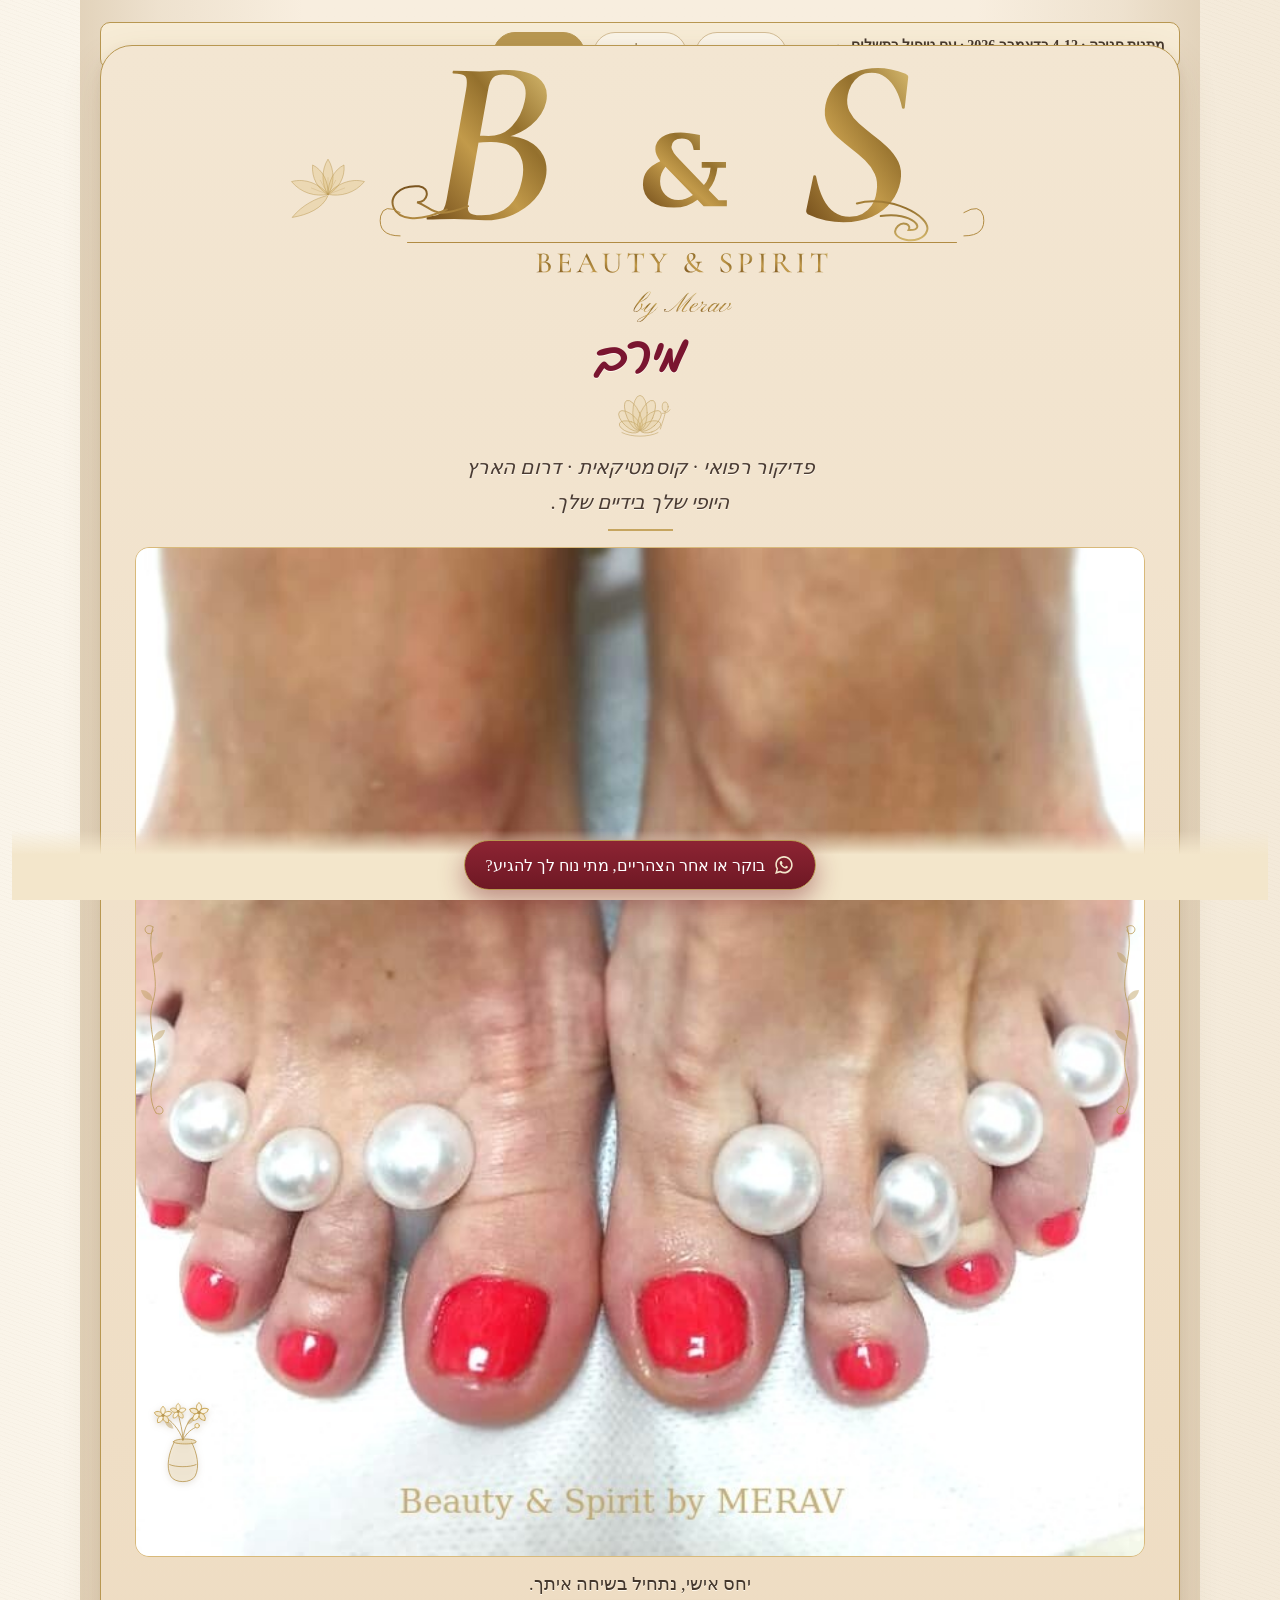
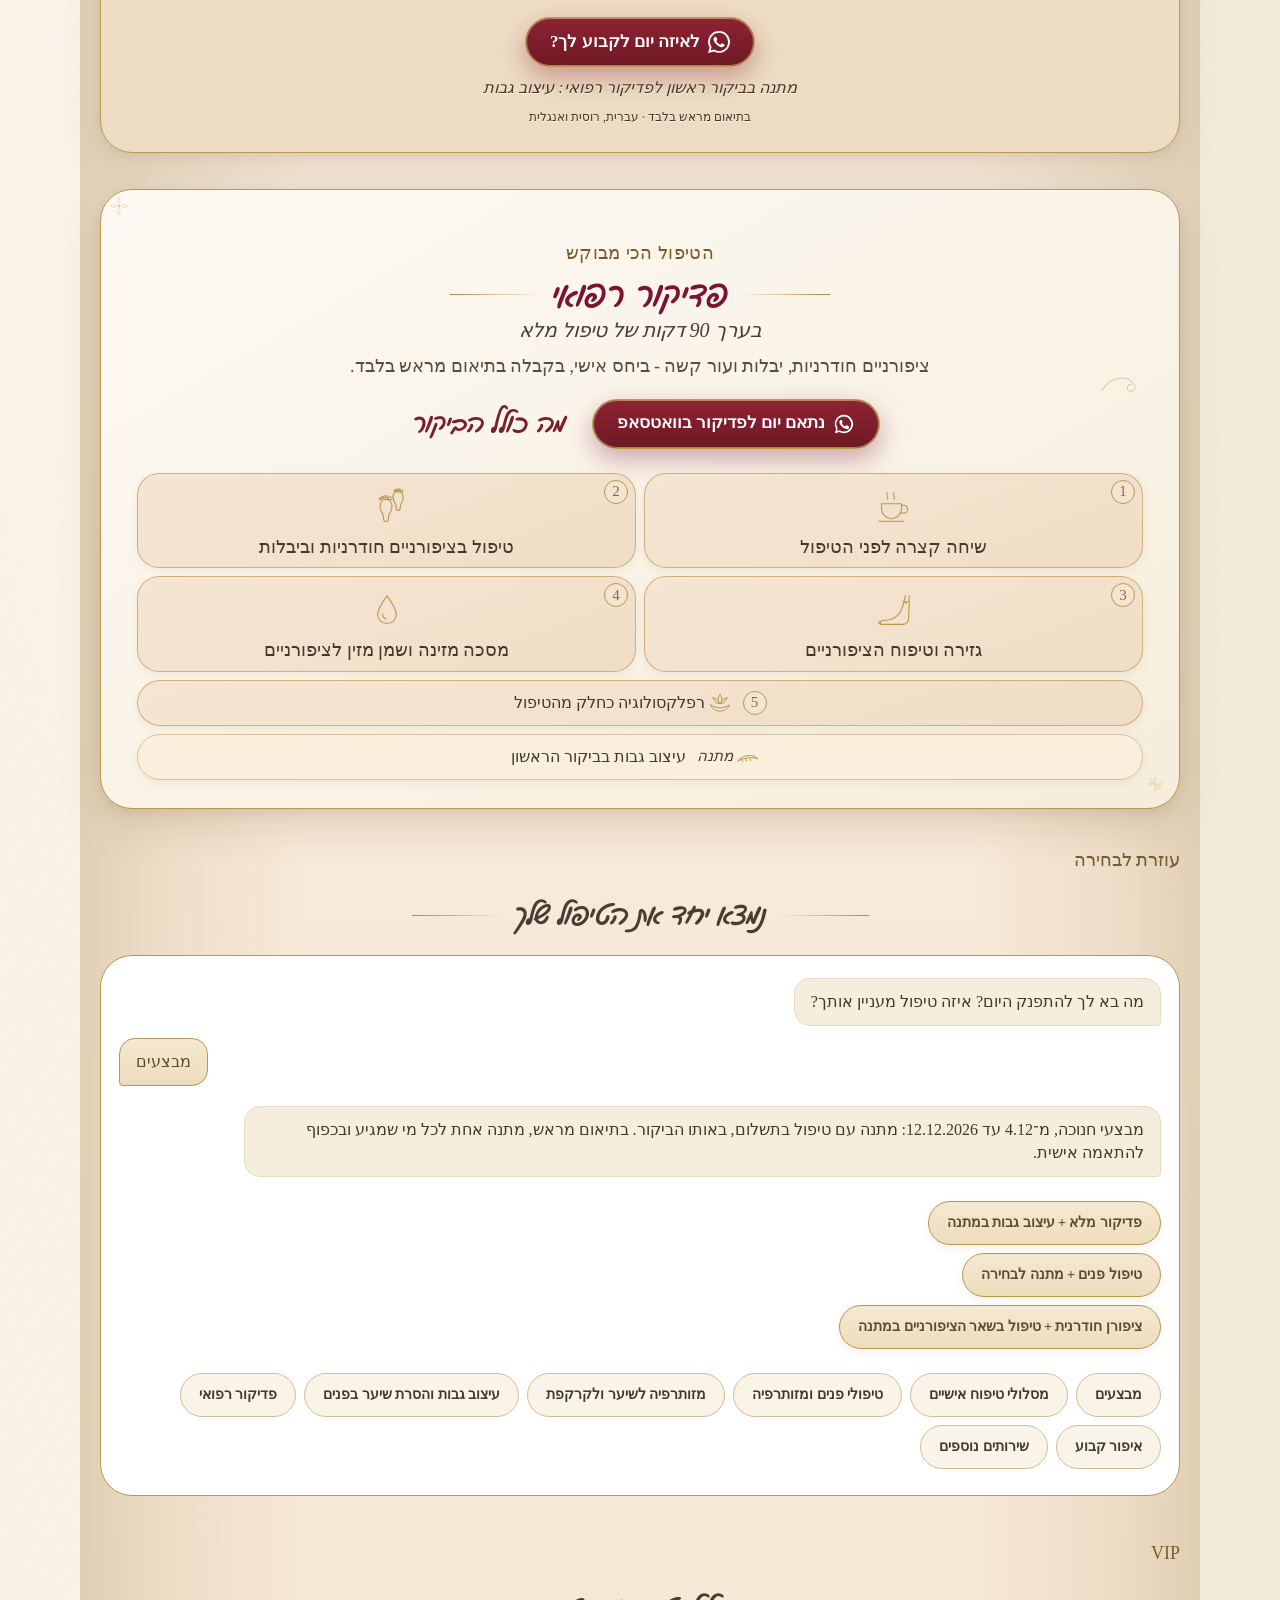
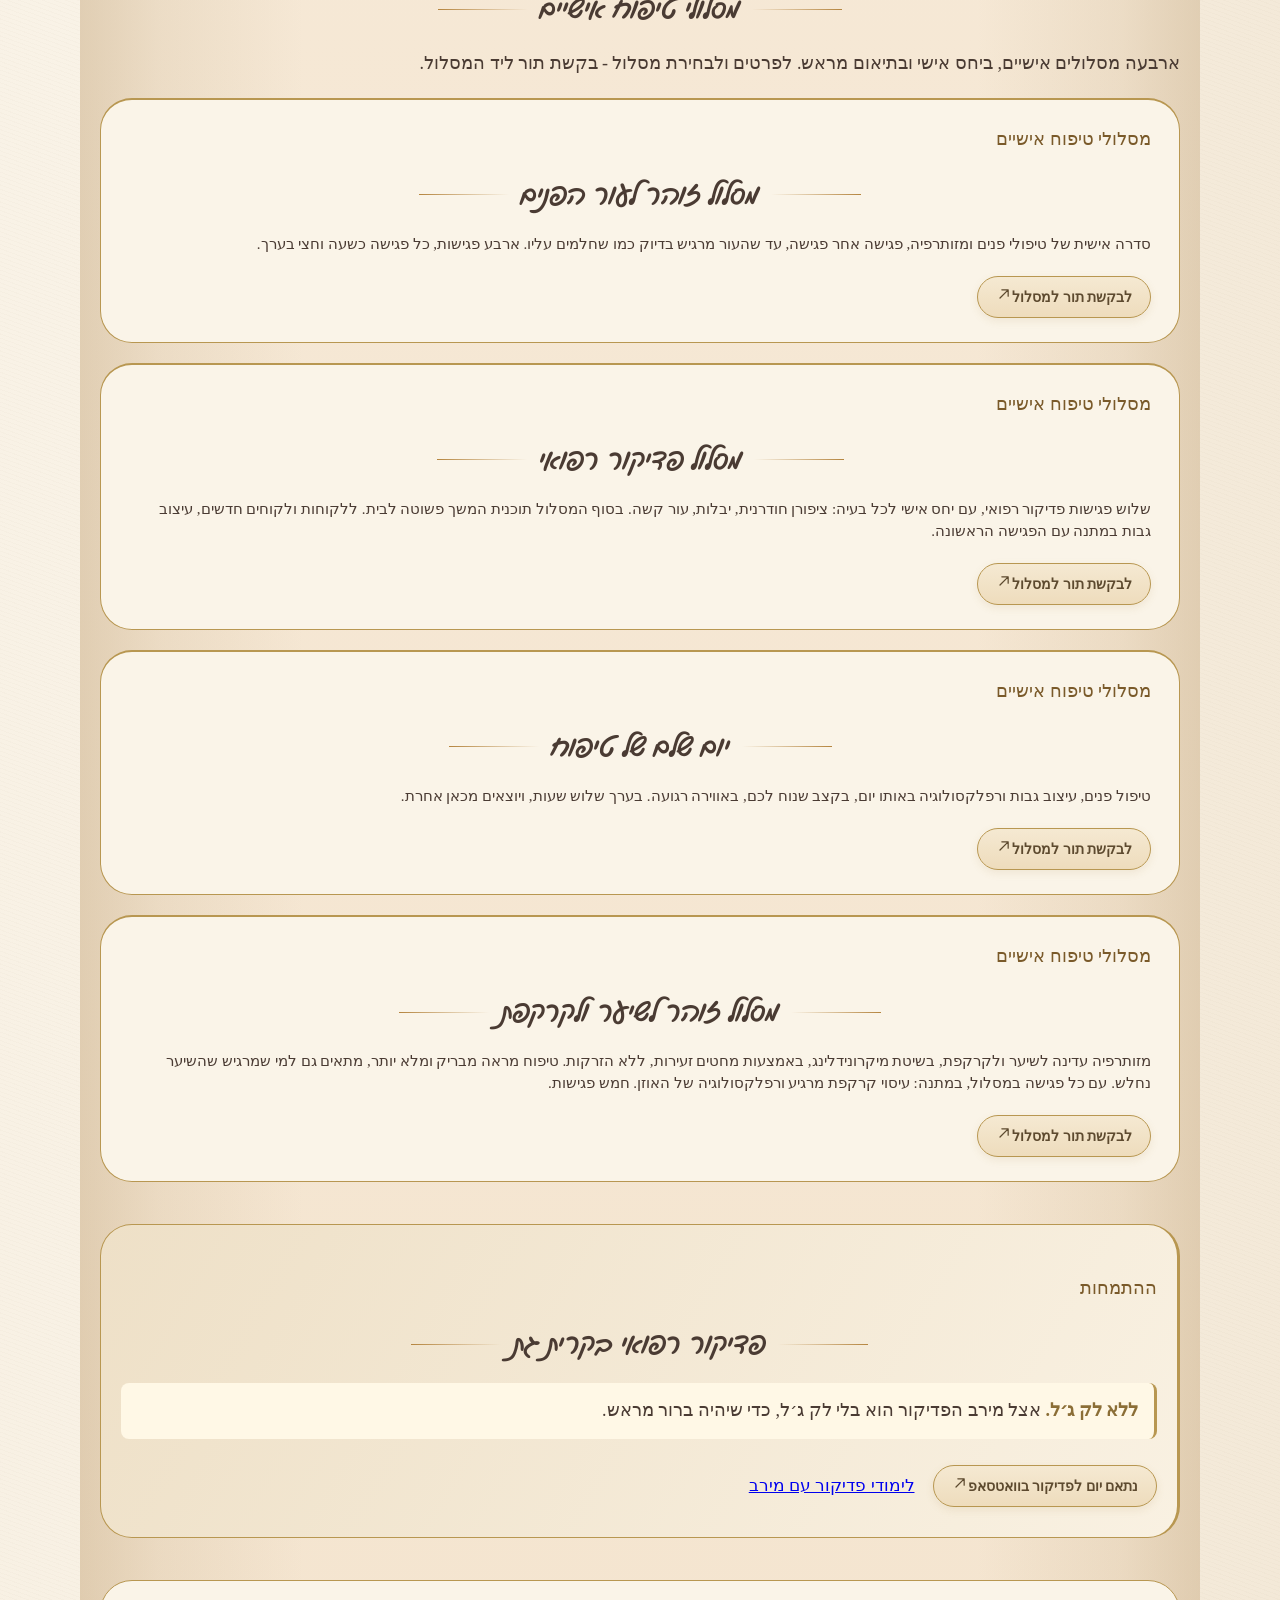
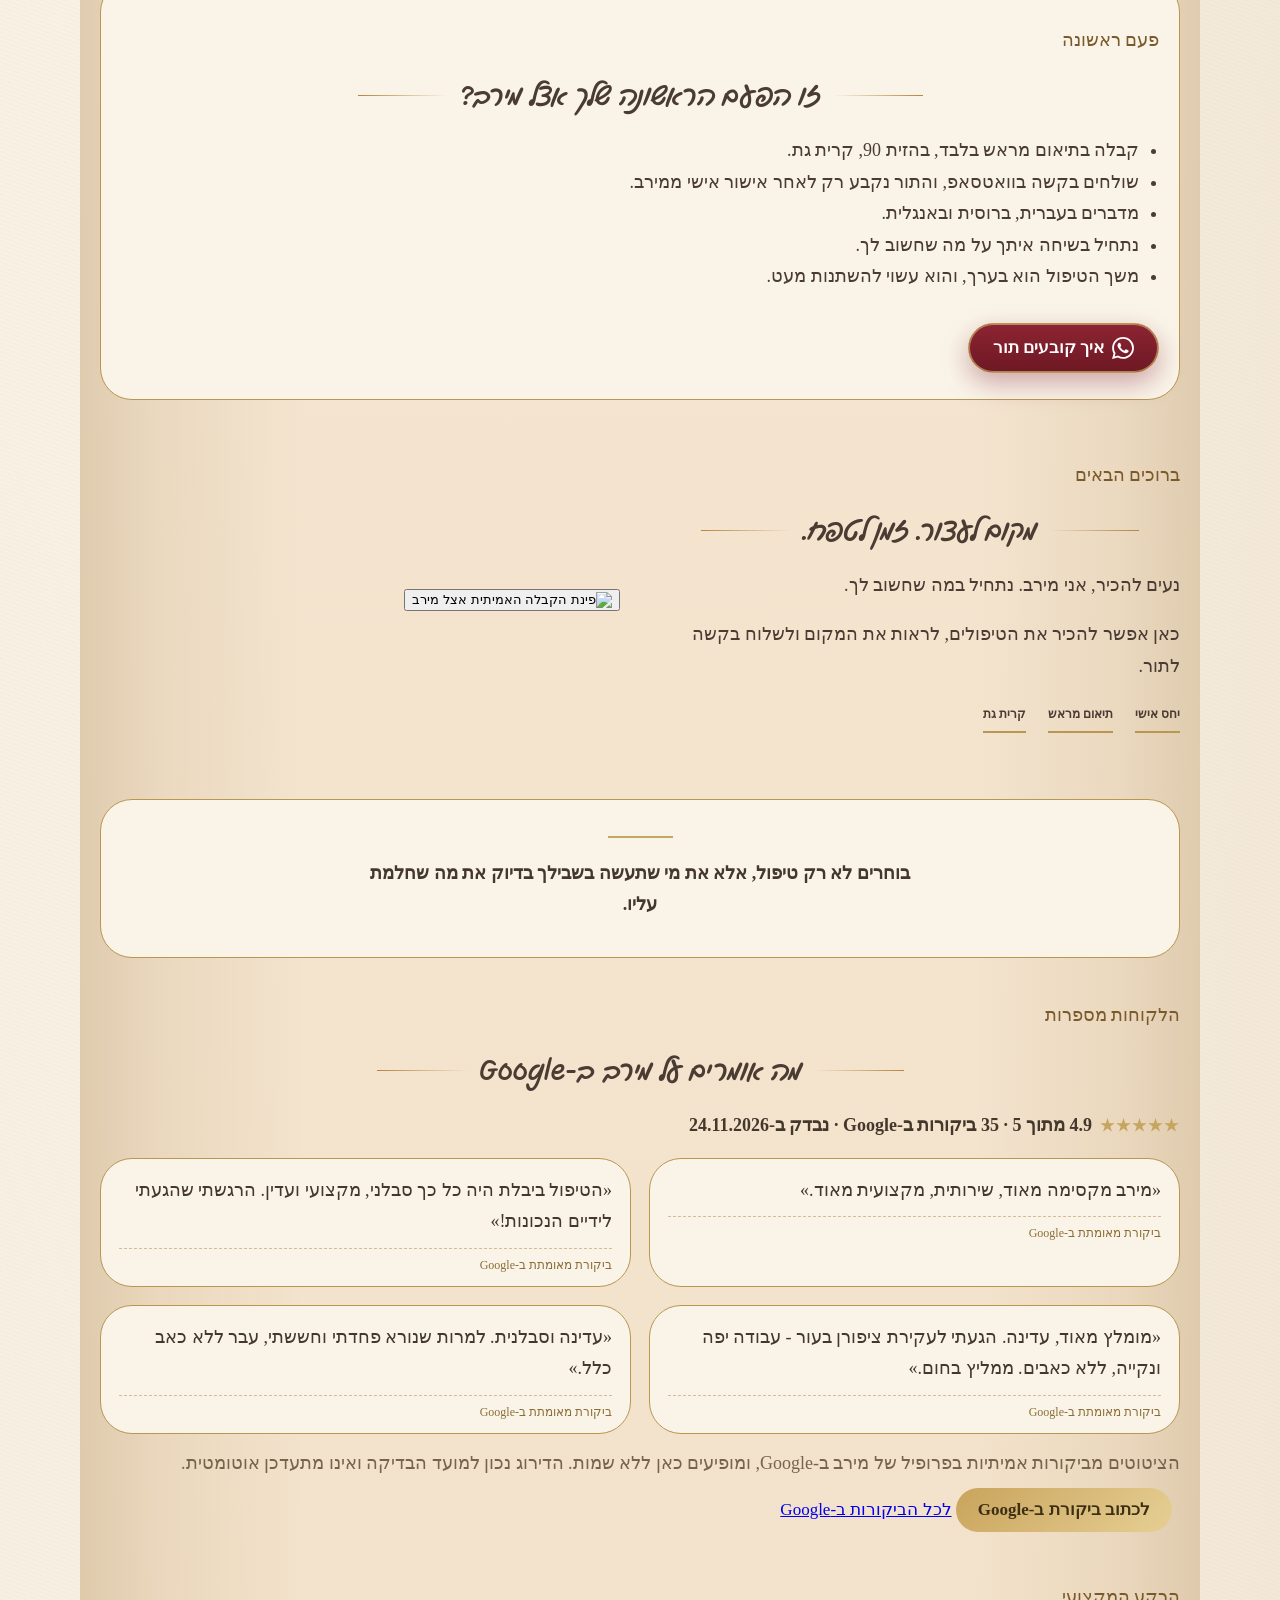
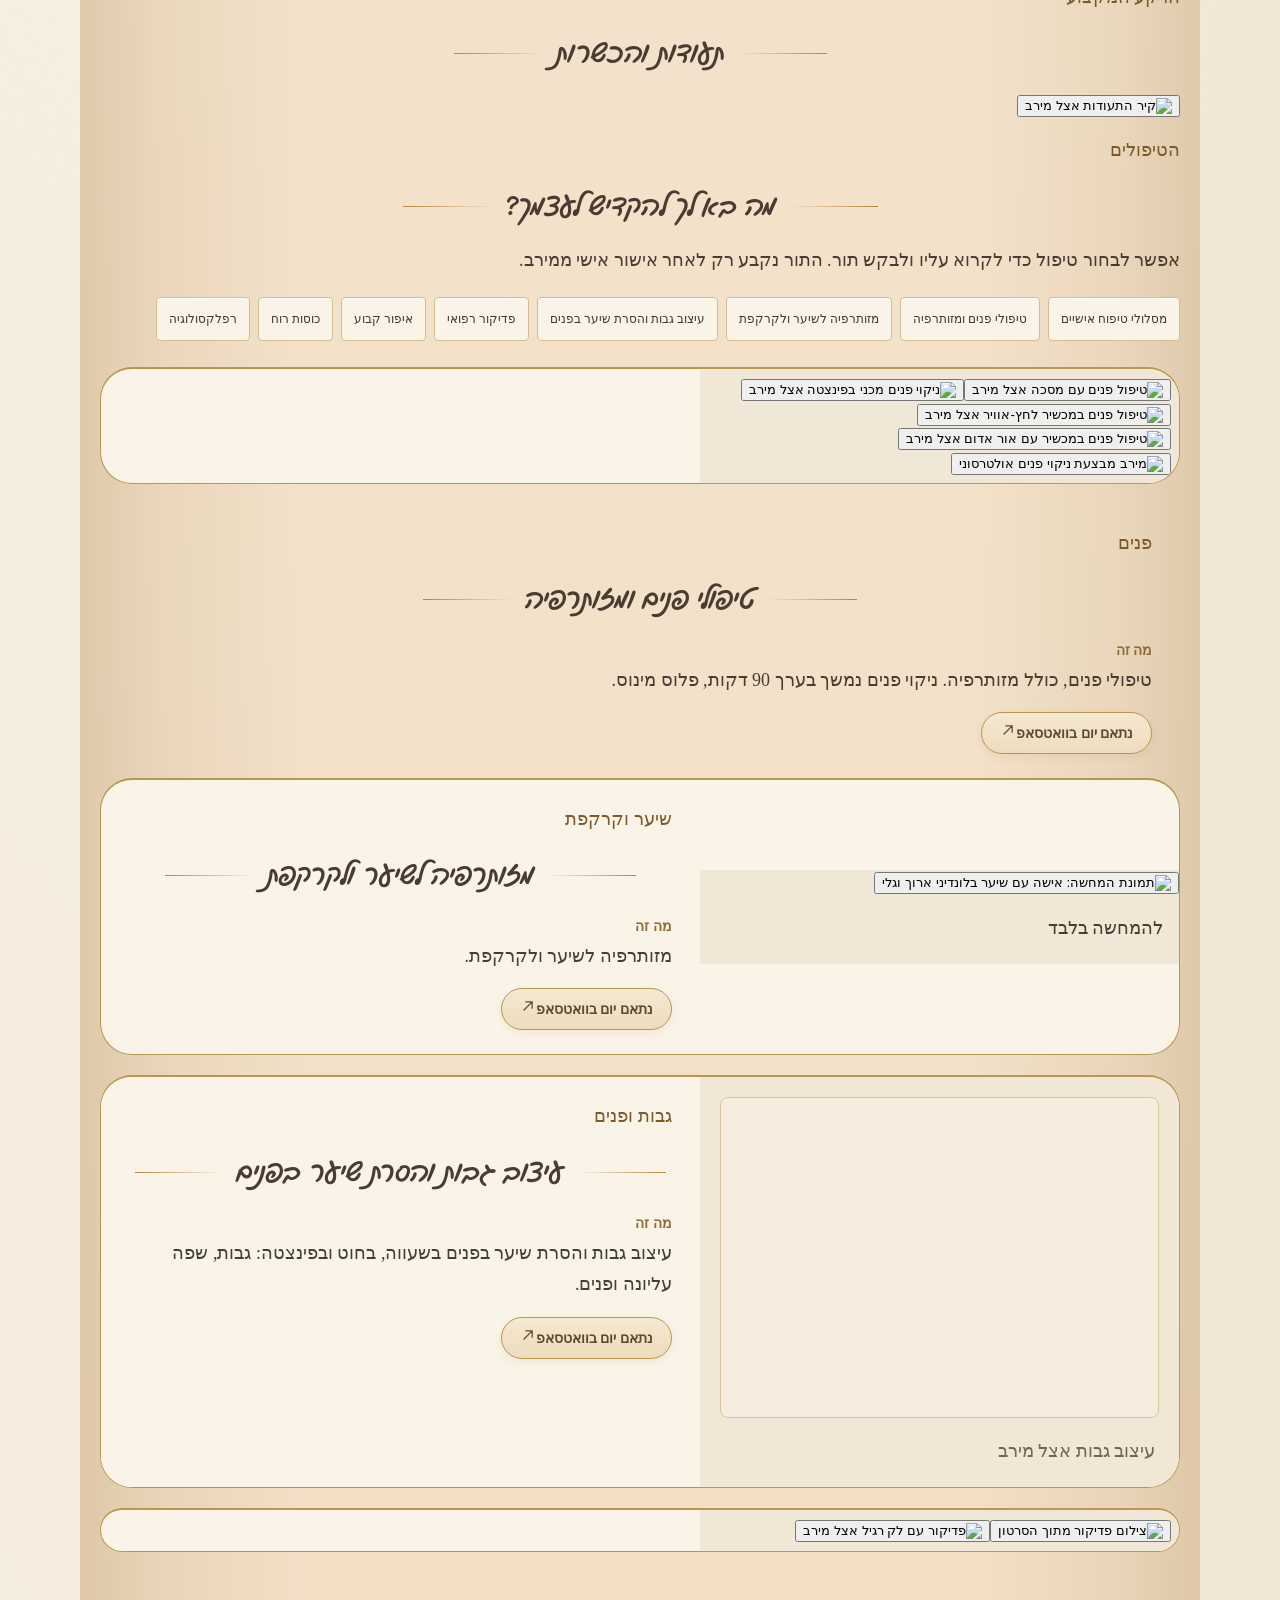
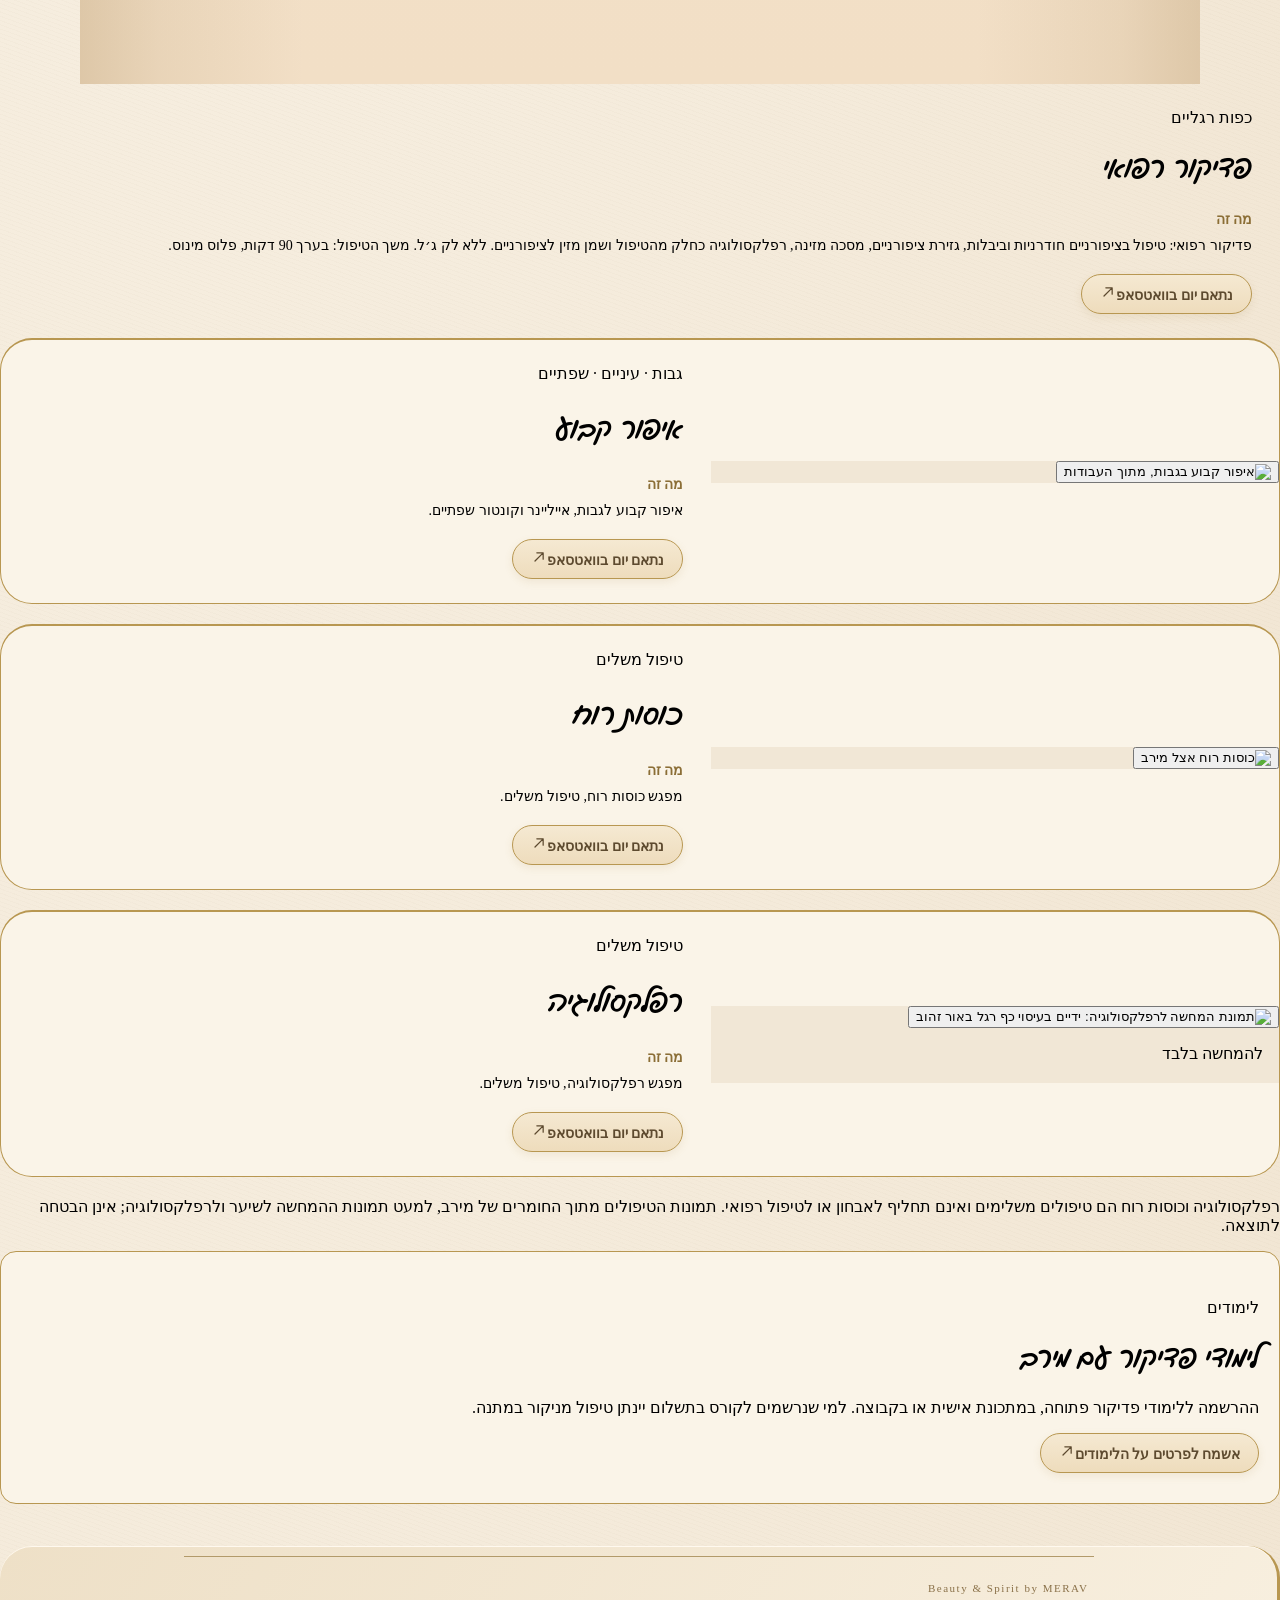
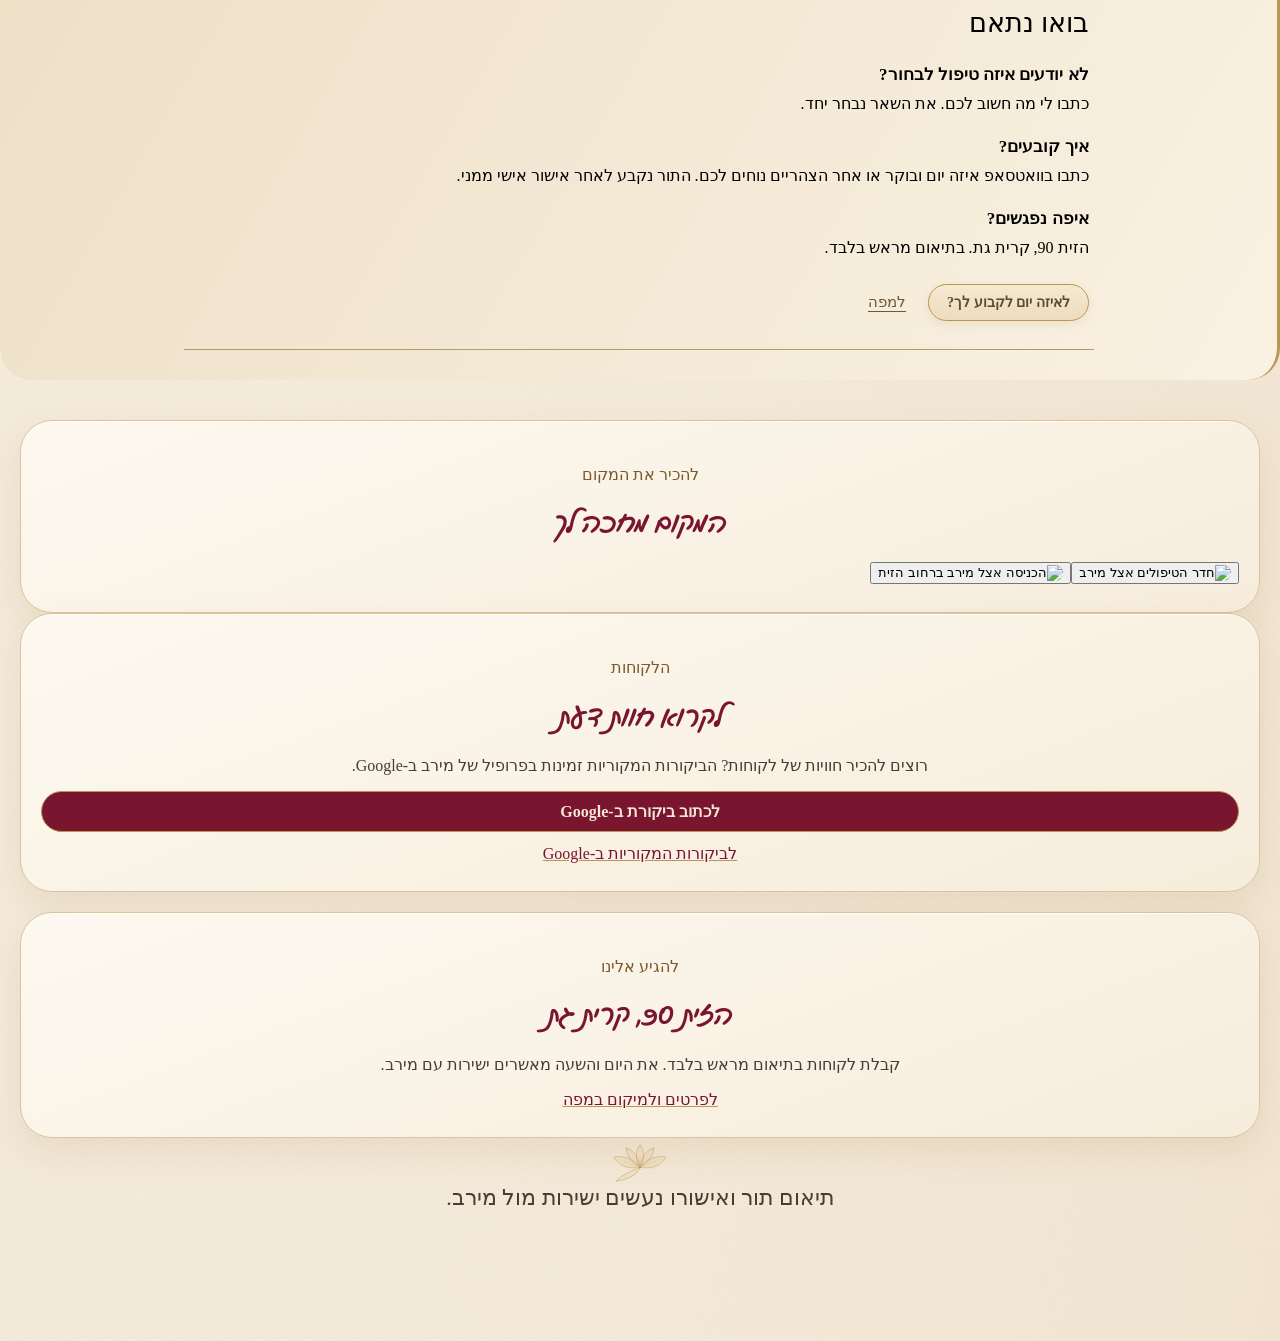
==== commit 04345863: "G12: shorten pedicure feature block" ====
--- a/index.html
+++ b/index.html
@@ -470,7 +470,7 @@
 <li><b>5</b><span>רפלקסולוגיה כחלק מהטיפול</span></li>
 <li class="gift"><b>מתנה</b><span>עיצוב גבות בביקור הראשון</span></li>
 </ul>
-</section><section aria-label="עוזרת לבחירת טיפול" class="helper-section"><section aria-labelledby=":R3:" class="file-group"><hgroup class="file-group-head"><p class="file-group-label">עוזרת לבחירה</p><h2 class="file-group-heading" id=":R3:">נמצא יחד את הטיפול שלך</h2></hgroup><div class="helper-chat"><div class="chat-bubble assistant">מה בא לך להתפנק היום? איזה טיפול מעניין אותך?</div><div class="helper-static-option" id="hanukkah-offer"><div class="chat-bubble visitor">מבצעים</div><div class="chat-bubble assistant">מבצעי חנוכה, מ־4.12 עד 12.12.2026: מתנה עם טיפול בתשלום, באותו הביקור. בתיאום מראש, מתנה אחת לכל מי שמגיע ובכפוף להתאמה אישית.</div><div class="chat-cta"><a class="file-button" data-goatcounter-click="wa-he-hanukkah-pedicure" data-goatcounter-referrer="" data-goatcounter-title="WhatsApp · HE · hanukkah-pedicure" data-variant="secondary" href="https://wa.me/972584452134?text=%D7%A9%D7%9C%D7%95%D7%9D+%D7%9E%D7%99%D7%A8%D7%91%2C+%D7%90%D7%A9%D7%9E%D7%97+%D7%9C%D7%AA%D7%90%D7%9D+%D7%A4%D7%93%D7%99%D7%A7%D7%95%D7%A8+%D7%9E%D7%9C%D7%90+%D7%91%D7%AA%D7%A9%D7%9C%D7%95%D7%9D+%D7%A2%D7%9D+%D7%A2%D7%99%D7%A6%D7%95%D7%91+%D7%92%D7%91%D7%95%D7%AA+%D7%91%D7%9E%D7%AA%D7%A0%D7%94+%D7%91%D7%9E%D7%A1%D7%92%D7%A8%D7%AA+%D7%9E%D7%91%D7%A6%D7%A2+%D7%97%D7%A0%D7%95%D7%9B%D7%94%2C+4-12+%D7%91%D7%93%D7%A6%D7%9E%D7%91%D7%A8+2026.+%D7%9C%D7%90%D7%99%D7%96%D7%94+%D7%99%D7%95%D7%9D+%D7%90%D7%A4%D7%A9%D7%A8+%D7%9C%D7%A7%D7%91%D7%95%D7%A2%3F" rel="noopener noreferrer" target="_blank">פדיקור מלא + עיצוב גבות במתנה</a><a class="file-button" data-goatcounter-click="wa-he-hanukkah-facial" data-goatcounter-referrer="" data-goatcounter-title="WhatsApp · HE · hanukkah-facial" data-variant="secondary" href="https://wa.me/972584452134?text=%D7%A9%D7%9C%D7%95%D7%9D+%D7%9E%D7%99%D7%A8%D7%91%2C+%D7%90%D7%A9%D7%9E%D7%97+%D7%9C%D7%AA%D7%90%D7%9D+%D7%98%D7%99%D7%A4%D7%95%D7%9C+%D7%A4%D7%A0%D7%99%D7%9D+%D7%91%D7%AA%D7%A9%D7%9C%D7%95%D7%9D+%D7%A2%D7%9D+%D7%9E%D7%A1%D7%9B%D7%AA+%D7%9C%D7%99%D7%A4%D7%98%D7%99%D7%A0%D7%92+%D7%90%D7%95+%D7%A2%D7%99%D7%A6%D7%95%D7%91+%D7%92%D7%91%D7%95%D7%AA+%D7%91%D7%9E%D7%AA%D7%A0%D7%94+%D7%91%D7%9E%D7%A1%D7%92%D7%A8%D7%AA+%D7%9E%D7%91%D7%A6%D7%A2+%D7%97%D7%A0%D7%95%D7%9B%D7%94%2C+4-12+%D7%91%D7%93%D7%A6%D7%9E%D7%91%D7%A8+2026.+%D7%9C%D7%90%D7%99%D7%96%D7%94+%D7%99%D7%95%D7%9D+%D7%90%D7%A4%D7%A9%D7%A8+%D7%9C%D7%A7%D7%91%D7%95%D7%A2%3F" rel="noopener noreferrer" target="_blank">טיפול פנים + מתנה לבחירה</a><a class="file-button" data-goatcounter-click="wa-he-hanukkah-ingrown-nail" data-goatcounter-referrer="" data-goatcounter-title="WhatsApp · HE · hanukkah-ingrown-nail" data-variant="secondary" href="https://wa.me/972584452134?text=%D7%A9%D7%9C%D7%95%D7%9D+%D7%9E%D7%99%D7%A8%D7%91%2C+%D7%90%D7%A9%D7%9E%D7%97+%D7%9C%D7%AA%D7%90%D7%9D+%D7%94%D7%A1%D7%A8%D7%AA+%D7%A6%D7%99%D7%A4%D7%95%D7%A8%D7%9F+%D7%97%D7%95%D7%93%D7%A8%D7%A0%D7%99%D7%AA+%D7%91%D7%AA%D7%A9%D7%9C%D7%95%D7%9D+%D7%A2%D7%9D+%D7%98%D7%99%D7%A4%D7%95%D7%9C+%D7%91%D7%A9%D7%90%D7%A8+%D7%94%D7%A6%D7%99%D7%A4%D7%95%D7%A8%D7%A0%D7%99%D7%99%D7%9D+%D7%91%D7%9E%D7%AA%D7%A0%D7%94+%D7%91%D7%9E%D7%A1%D7%92%D7%A8%D7%AA+%D7%9E%D7%91%D7%A6%D7%A2+%D7%97%D7%A0%D7%95%D7%9B%D7%94%2C+4-12+%D7%91%D7%93%D7%A6%D7%9E%D7%91%D7%A8+2026.+%D7%9C%D7%90%D7%99%D7%96%D7%94+%D7%99%D7%95%D7%9D+%D7%90%D7%A4%D7%A9%D7%A8+%D7%9C%D7%A7%D7%91%D7%95%D7%A2%3F" rel="noopener noreferrer" target="_blank">ציפורן חודרנית + טיפול בשאר הציפורניים במתנה</a></div></div><div class="chat-options"><button class="chat-option" type="button">מבצעים</button><a class="chat-option" href="#packages">מסלולי טיפוח אישיים</a><button class="chat-option" type="button">טיפולי פנים ומזותרפיה</button><button class="chat-option" type="button">מזותרפיה לשיער ולקרקפת</button><button class="chat-option" type="button">עיצוב גבות והסרת שיער בפנים</button><button class="chat-option" type="button">פדיקור רפואי</button><button class="chat-option" type="button">איפור קבוע</button><button class="chat-option" type="button">שירותים נוספים</button></div></div></section></section><section aria-label="מסלולי טיפוח אישיים" class="vip-packages" id="packages"><section aria-labelledby="h-packages" class="file-group"><hgroup class="file-group-head"><p class="file-group-label">VIP</p><h2 class="file-group-heading" id="h-packages">מסלולי טיפוח אישיים</h2></hgroup><p class="file-p">ארבעה מסלולים אישיים, ביחס אישי ובתיאום מראש. לפרטים ולבחירת מסלול - בקשת תור ליד המסלול.</p></section><div class="services-grid"><article class="service" id="pkg-face"><div class="service-body"><section aria-labelledby="h-pkg-face" class="file-group"><hgroup class="file-group-head"><p class="file-group-label">מסלולי טיפוח אישיים</p><h2 class="file-group-heading" id="h-pkg-face">מסלול זוהר לעור הפנים</h2></hgroup><p class="file-p">סדרה אישית של טיפולי פנים ומזותרפיה, פגישה אחר פגישה, עד שהעור מרגיש בדיוק כמו שחלמים עליו. ארבע פגישות, כל פגישה כשעה וחצי בערך.</p><a class="file-button" data-goatcounter-click="wa-he-vip-facial" data-goatcounter-referrer="" data-goatcounter-title="WhatsApp · HE · vip-facial" data-variant="secondary" href="https://wa.me/972584452134?text=%D7%A9%D7%9C%D7%95%D7%9D%20%D7%9E%D7%99%D7%A8%D7%91%2C%20%D7%90%D7%A9%D7%9E%D7%97%20%D7%9C%D7%A7%D7%91%D7%9C%20%D7%A4%D7%A8%D7%98%D7%99%D7%9D%20%D7%95%D7%9C%D7%AA%D7%90%D7%9D%20%D7%90%D7%AA%20%D7%9E%D7%A1%D7%9C%D7%95%D7%9C%20%D7%96%D7%95%D7%94%D7%A8%20%D7%9C%D7%A2%D7%95%D7%A8%20%D7%94%D7%A4%D7%A0%D7%99%D7%9D.%20%D7%99%D7%95%D7%9D%20%D7%95%D7%A9%D7%A2%D7%94%20%D7%9E%D7%95%D7%A2%D7%93%D7%A4%D7%99%D7%9D%3A%20___.%20%D7%90%D7%9E%D7%AA%D7%99%D7%9F%20%D7%9C%D7%90%D7%99%D7%A9%D7%95%D7%A8%20%D7%94%D7%AA%D7%95%D7%A8%20%D7%9E%D7%9E%D7%9A." rel="noopener noreferrer" target="_blank"><span>לבקשת תור למסלול</span><svg aria-hidden="true" fill="none" height="16" stroke="currentColor" stroke-width="1.25" viewbox="0 0 24 24" width="16"><path d="M18.25 15.25V5.75M18.25 5.75H8.75M18.25 5.75L6 18" stroke-linecap="round" stroke-linejoin="round" vector-effect="non-scaling-stroke"></path></svg></a></section></div></article><article class="service" id="pkg-pedi"><div class="service-body"><section aria-labelledby="h-pkg-pedi" class="file-group"><hgroup class="file-group-head"><p class="file-group-label">מסלולי טיפוח אישיים</p><h2 class="file-group-heading" id="h-pkg-pedi">מסלול פדיקור רפואי</h2></hgroup><p class="file-p">שלוש פגישות פדיקור רפואי, עם יחס אישי לכל בעיה: ציפורן חודרנית, יבלות, עור קשה. בסוף המסלול תוכנית המשך פשוטה לבית. ללקוחות ולקוחים חדשים, עיצוב גבות במתנה עם הפגישה הראשונה.</p><a class="file-button" data-goatcounter-click="wa-he-vip-pedicure" data-goatcounter-referrer="" data-goatcounter-title="WhatsApp · HE · vip-pedicure" data-variant="secondary" href="https://wa.me/972584452134?text=%D7%A9%D7%9C%D7%95%D7%9D%20%D7%9E%D7%99%D7%A8%D7%91%2C%20%D7%90%D7%A9%D7%9E%D7%97%20%D7%9C%D7%A7%D7%91%D7%9C%20%D7%A4%D7%A8%D7%98%D7%99%D7%9D%20%D7%95%D7%9C%D7%AA%D7%90%D7%9D%20%D7%90%D7%AA%20%D7%9E%D7%A1%D7%9C%D7%95%D7%9C%20%D7%A4%D7%93%D7%99%D7%A7%D7%95%D7%A8%20%D7%A8%D7%A4%D7%95%D7%90%D7%99.%20%D7%99%D7%95%D7%9D%20%D7%95%D7%A9%D7%A2%D7%94%20%D7%9E%D7%95%D7%A2%D7%93%D7%A4%D7%99%D7%9D%3A%20___.%20%D7%90%D7%9E%D7%AA%D7%99%D7%9F%20%D7%9C%D7%90%D7%99%D7%A9%D7%95%D7%A8%20%D7%94%D7%AA%D7%95%D7%A8%20%D7%9E%D7%9E%D7%9A." rel="noopener noreferrer" target="_blank"><span>לבקשת תור למסלול</span><svg aria-hidden="true" fill="none" height="16" stroke="currentColor" stroke-width="1.25" viewbox="0 0 24 24" width="16"><path d="M18.25 15.25V5.75M18.25 5.75H8.75M18.25 5.75L6 18" stroke-linecap="round" stroke-linejoin="round" vector-effect="non-scaling-stroke"></path></svg></a></section></div></article><article class="service" id="pkg-day"><div class="service-body"><section aria-labelledby="h-pkg-day" class="file-group"><hgroup class="file-group-head"><p class="file-group-label">מסלולי טיפוח אישיים</p><h2 class="file-group-heading" id="h-pkg-day">יום שלם של טיפוח</h2></hgroup><p class="file-p">טיפול פנים, עיצוב גבות ורפלקסולוגיה באותו יום, בקצב שנוח לכם, באווירה רגועה. בערך שלוש שעות, ויוצאים מכאן אחרת.</p><a class="file-button" data-goatcounter-click="wa-he-vip-care-day" data-goatcounter-referrer="" data-goatcounter-title="WhatsApp · HE · vip-care-day" data-variant="secondary" href="https://wa.me/972584452134?text=%D7%A9%D7%9C%D7%95%D7%9D%20%D7%9E%D7%99%D7%A8%D7%91%2C%20%D7%90%D7%A9%D7%9E%D7%97%20%D7%9C%D7%A7%D7%91%D7%9C%20%D7%A4%D7%A8%D7%98%D7%99%D7%9D%20%D7%95%D7%9C%D7%AA%D7%90%D7%9D%20%D7%99%D7%95%D7%9D%20%D7%A9%D7%9C%D7%9D%20%D7%A9%D7%9C%20%D7%98%D7%99%D7%A4%D7%95%D7%97.%20%D7%99%D7%95%D7%9D%20%D7%95%D7%A9%D7%A2%D7%94%20%D7%9E%D7%95%D7%A2%D7%93%D7%A4%D7%99%D7%9D%3A%20___.%20%D7%90%D7%9E%D7%AA%D7%99%D7%9F%20%D7%9C%D7%90%D7%99%D7%A9%D7%95%D7%A8%20%D7%94%D7%AA%D7%95%D7%A8%20%D7%9E%D7%9E%D7%9A." rel="noopener noreferrer" target="_blank"><span>לבקשת תור למסלול</span><svg aria-hidden="true" fill="none" height="16" stroke="currentColor" stroke-width="1.25" viewbox="0 0 24 24" width="16"><path d="M18.25 15.25V5.75M18.25 5.75H8.75M18.25 5.75L6 18" stroke-linecap="round" stroke-linejoin="round" vector-effect="non-scaling-stroke"></path></svg></a></section></div></article><article class="service" id="pkg-hair"><div class="service-body"><section aria-labelledby="h-pkg-hair" class="file-group"><hgroup class="file-group-head"><p class="file-group-label">מסלולי טיפוח אישיים</p><h2 class="file-group-heading" id="h-pkg-hair">מסלול זוהר לשיער ולקרקפת</h2></hgroup><p class="file-p">מזותרפיה עדינה לשיער ולקרקפת, בשיטת מיקרונידלינג, באמצעות מחטים זעירות, ללא הזרקות. טיפוח מראה מבריק ומלא יותר, מתאים גם למי שמרגיש שהשיער נחלש. עם כל פגישה במסלול, במתנה: עיסוי קרקפת מרגיע ורפלקסולוגיה של האוזן. חמש פגישות.</p><a class="file-button" data-goatcounter-click="wa-he-vip-hair" data-goatcounter-referrer="" data-goatcounter-title="WhatsApp · HE · vip-hair" data-variant="secondary" href="https://wa.me/972584452134?text=%D7%A9%D7%9C%D7%95%D7%9D%20%D7%9E%D7%99%D7%A8%D7%91%2C%20%D7%90%D7%A9%D7%9E%D7%97%20%D7%9C%D7%A7%D7%91%D7%9C%20%D7%A4%D7%A8%D7%98%D7%99%D7%9D%20%D7%95%D7%9C%D7%AA%D7%90%D7%9D%20%D7%90%D7%AA%20%D7%9E%D7%A1%D7%9C%D7%95%D7%9C%20%D7%96%D7%95%D7%94%D7%A8%20%D7%9C%D7%A9%D7%99%D7%A2%D7%A8%20%D7%95%D7%9C%D7%A7%D7%A8%D7%A7%D7%A4%D7%AA.%20%D7%99%D7%95%D7%9D%20%D7%95%D7%A9%D7%A2%D7%94%20%D7%9E%D7%95%D7%A2%D7%93%D7%A4%D7%99%D7%9D%3A%20___.%20%D7%90%D7%9E%D7%AA%D7%99%D7%9F%20%D7%9C%D7%90%D7%99%D7%A9%D7%95%D7%A8%20%D7%94%D7%AA%D7%95%D7%A8%20%D7%9E%D7%9E%D7%9A." rel="noopener noreferrer" target="_blank"><span>לבקשת תור למסלול</span><svg aria-hidden="true" fill="none" height="16" stroke="currentColor" stroke-width="1.25" viewbox="0 0 24 24" width="16"><path d="M18.25 15.25V5.75M18.25 5.75H8.75M18.25 5.75L6 18" stroke-linecap="round" stroke-linejoin="round" vector-effect="non-scaling-stroke"></path></svg></a></section></div></article></div></section><section aria-label="פדיקור רפואי" class="pedi-feature" id="pedicure"><section aria-labelledby=":R4:" class="file-group"><hgroup class="file-group-head"><p class="file-group-label">ההתמחות</p><h2 class="file-group-heading" id=":R4:">פדיקור רפואי בקרית גת</h2></hgroup><p class="file-p">פדיקור רפואי אצל מירב: טיפול מלא ועשיר, בערך 90 דקות.</p><p class="nogel"><b>ללא לק ג׳ל.</b> אצל מירב הפדיקור הוא בלי לק ג׳ל, כדי שיהיה ברור מראש.</p><p class="pedi-inc-title">מה כולל הביקור</p><ul class="pedi-inc"><li>טיפול בציפורניים חודרניות וביבלות, גזירה וטיפוח הציפורניים</li><li>מסכה מזינה</li><li>רפלקסולוגיה כחלק מהטיפול</li><li>שמן מזין לציפורניים</li></ul><p class="pedi-gift">מתנה למי שמגיעים אלינו לראשונה: עיצוב גבות במתנה עם הביקור הראשון לפדיקור רפואי.</p><div class="mini-facts"><span>בערך 90 דקות, פלוס מינוס</span><span>בתיאום מראש בלבד</span><span>הזית 90, קרית גת</span></div><div class="call-row"><a class="file-button" data-goatcounter-click="wa-he-pedicure-details" data-goatcounter-referrer="" data-goatcounter-title="WhatsApp · HE · pedicure-details" data-variant="secondary" href="https://wa.me/972584452134?text=%D7%A9%D7%9C%D7%95%D7%9D+%D7%9E%D7%99%D7%A8%D7%91%2C+%D7%90%D7%A9%D7%9E%D7%97+%D7%9C%D7%A7%D7%91%D7%9C+%D7%A4%D7%A8%D7%98%D7%99%D7%9D+%D7%95%D7%9C%D7%AA%D7%90%D7%9D+%D7%A4%D7%93%D7%99%D7%A7%D7%95%D7%A8+%D7%A8%D7%A4%D7%95%D7%90%D7%99.+%D7%99%D7%95%D7%9D+%D7%95%D7%A9%D7%A2%D7%94+%D7%9E%D7%95%D7%A2%D7%93%D7%A4%D7%99%D7%9D%3A+___.+%D7%90%D7%9E%D7%AA%D7%99%D7%9F+%D7%9C%D7%90%D7%99%D7%A9%D7%95%D7%A8+%D7%94%D7%AA%D7%95%D7%A8+%D7%9E%D7%9E%D7%9A." rel="noopener noreferrer" target="_blank"><span>נתאם יום לפדיקור בוואטסאפ</span><svg aria-hidden="true" fill="none" height="16" stroke="currentColor" stroke-width="1.25" viewbox="0 0 24 24" width="16"><path d="M18.25 15.25V5.75M18.25 5.75H8.75M18.25 5.75L6 18" stroke-linecap="round" stroke-linejoin="round" vector-effect="non-scaling-stroke"></path></svg></a><a class="file-hover-underline" href="#course">לימודי פדיקור עם מירב</a></div></section></section><section aria-label="פעם ראשונה אצל מירב" class="first-time"><section aria-labelledby=":R5:" class="file-group"><hgroup class="file-group-head"><p class="file-group-label">פעם ראשונה</p><h2 class="file-group-heading" id=":R5:">זו הפעם הראשונה שלך אצל מירב?</h2></hgroup><ul class="first-list"><li>קבלה בתיאום מראש בלבד, בהזית 90, קרית גת.</li><li>שולחים בקשה בוואטסאפ, והתור נקבע רק לאחר אישור אישי ממירב.</li><li>מדברים בעברית, ברוסית ובאנגלית.</li><li>נתחיל בשיחה איתך על מה שחשוב לך.</li><li>משך הטיפול הוא בערך, והוא עשוי להשתנות מעט.</li></ul><a class="hero-cta file-hover-underline" href="#booking"><svg xmlns="http://www.w3.org/2000/svg" viewBox="0 0 24 24" width="22" height="22" fill="currentColor" aria-hidden="true" style="flex:0 0 auto"><path d="M17.472 14.382c-.297-.149-1.758-.867-2.03-.967-.273-.099-.471-.148-.67.15-.197.297-.767.966-.94 1.164-.173.199-.347.223-.644.075-.297-.15-1.255-.463-2.39-1.475-.883-.788-1.48-1.761-1.653-2.059-.173-.297-.018-.458.13-.606.134-.133.298-.347.446-.52.149-.174.198-.298.298-.497.099-.198.05-.371-.025-.52-.075-.149-.669-1.612-.916-2.207-.242-.579-.487-.5-.669-.51-.173-.008-.371-.01-.57-.01-.198 0-.52.074-.792.372-.272.297-1.04 1.016-1.04 2.479 0 1.462 1.065 2.875 1.213 3.074.149.198 2.096 3.2 5.077 4.487.709.306 1.262.489 1.694.625.712.227 1.36.195 1.871.118.571-.085 1.758-.719 2.006-1.413.248-.694.248-1.289.173-1.413-.074-.124-.272-.198-.57-.347m-5.421 7.403h-.004a9.87 9.87 0 0 1-5.031-1.378l-.361-.214-3.741.982.998-3.648-.235-.374a9.86 9.86 0 0 1-1.51-5.26c.001-5.45 4.436-9.884 9.888-9.884 2.64 0 5.122 1.03 6.988 2.898a9.825 9.825 0 0 1 2.893 6.994c-.003 5.45-4.437 9.884-9.885 9.884m8.413-18.297A11.815 11.815 0 0 0 12.05 0C5.495 0 .16 5.335.157 11.892c0 2.096.547 4.142 1.588 5.945L.057 24l6.305-1.654a11.882 11.882 0 0 0 5.683 1.448h.005c6.554 0 11.89-5.335 11.893-11.893a11.821 11.821 0 0 0-3.48-8.413"/></svg>איך קובעים תור</a></section></section><div class="intro-grid"><div><section aria-labelledby=":Rm:" class="file-group"><hgroup class="file-group-head"><p class="file-group-label">ברוכים הבאים</p><h2 class="file-group-heading" id=":Rm:">מקום לעצור. זמן לטפח.</h2></hgroup><p class="file-p">נעים להכיר, אני מירב. נתחיל במה שחשוב לך.</p><p class="file-p">כאן אפשר להכיר את הטיפולים, לראות את המקום ולשלוח בקשה לתור.</p><div class="mini-facts"><span>יחס אישי</span><span>תיאום מראש</span><span>קרית גת</span></div></section></div><div aria-label="פינת הקבלה אצל מירב" class="file-photos is-single" data-layout="grid" role="region"><button aria-label="פינת הקבלה האמיתית אצל מירב, מסך מלא" class="file-photo-zoom" type="button"><img alt="פינת הקבלה האמיתית אצל מירב" data-img="e8144d71" loading="lazy" src="[data-uri]"/></button></div></div><section aria-label="על מירב" class="about-merav"><span aria-hidden="true" class="gold-rule"></span><p>בוחרים לא רק טיפול, אלא את מי שתעשה בשבילך בדיוק את מה שחלמת עליו.</p></section><section aria-label="חוות דעת של לקוחות" class="testimonials" id="reviews">
+</section><section aria-label="עוזרת לבחירת טיפול" class="helper-section"><section aria-labelledby=":R3:" class="file-group"><hgroup class="file-group-head"><p class="file-group-label">עוזרת לבחירה</p><h2 class="file-group-heading" id=":R3:">נמצא יחד את הטיפול שלך</h2></hgroup><div class="helper-chat"><div class="chat-bubble assistant">מה בא לך להתפנק היום? איזה טיפול מעניין אותך?</div><div class="helper-static-option" id="hanukkah-offer"><div class="chat-bubble visitor">מבצעים</div><div class="chat-bubble assistant">מבצעי חנוכה, מ־4.12 עד 12.12.2026: מתנה עם טיפול בתשלום, באותו הביקור. בתיאום מראש, מתנה אחת לכל מי שמגיע ובכפוף להתאמה אישית.</div><div class="chat-cta"><a class="file-button" data-goatcounter-click="wa-he-hanukkah-pedicure" data-goatcounter-referrer="" data-goatcounter-title="WhatsApp · HE · hanukkah-pedicure" data-variant="secondary" href="https://wa.me/972584452134?text=%D7%A9%D7%9C%D7%95%D7%9D+%D7%9E%D7%99%D7%A8%D7%91%2C+%D7%90%D7%A9%D7%9E%D7%97+%D7%9C%D7%AA%D7%90%D7%9D+%D7%A4%D7%93%D7%99%D7%A7%D7%95%D7%A8+%D7%9E%D7%9C%D7%90+%D7%91%D7%AA%D7%A9%D7%9C%D7%95%D7%9D+%D7%A2%D7%9D+%D7%A2%D7%99%D7%A6%D7%95%D7%91+%D7%92%D7%91%D7%95%D7%AA+%D7%91%D7%9E%D7%AA%D7%A0%D7%94+%D7%91%D7%9E%D7%A1%D7%92%D7%A8%D7%AA+%D7%9E%D7%91%D7%A6%D7%A2+%D7%97%D7%A0%D7%95%D7%9B%D7%94%2C+4-12+%D7%91%D7%93%D7%A6%D7%9E%D7%91%D7%A8+2026.+%D7%9C%D7%90%D7%99%D7%96%D7%94+%D7%99%D7%95%D7%9D+%D7%90%D7%A4%D7%A9%D7%A8+%D7%9C%D7%A7%D7%91%D7%95%D7%A2%3F" rel="noopener noreferrer" target="_blank">פדיקור מלא + עיצוב גבות במתנה</a><a class="file-button" data-goatcounter-click="wa-he-hanukkah-facial" data-goatcounter-referrer="" data-goatcounter-title="WhatsApp · HE · hanukkah-facial" data-variant="secondary" href="https://wa.me/972584452134?text=%D7%A9%D7%9C%D7%95%D7%9D+%D7%9E%D7%99%D7%A8%D7%91%2C+%D7%90%D7%A9%D7%9E%D7%97+%D7%9C%D7%AA%D7%90%D7%9D+%D7%98%D7%99%D7%A4%D7%95%D7%9C+%D7%A4%D7%A0%D7%99%D7%9D+%D7%91%D7%AA%D7%A9%D7%9C%D7%95%D7%9D+%D7%A2%D7%9D+%D7%9E%D7%A1%D7%9B%D7%AA+%D7%9C%D7%99%D7%A4%D7%98%D7%99%D7%A0%D7%92+%D7%90%D7%95+%D7%A2%D7%99%D7%A6%D7%95%D7%91+%D7%92%D7%91%D7%95%D7%AA+%D7%91%D7%9E%D7%AA%D7%A0%D7%94+%D7%91%D7%9E%D7%A1%D7%92%D7%A8%D7%AA+%D7%9E%D7%91%D7%A6%D7%A2+%D7%97%D7%A0%D7%95%D7%9B%D7%94%2C+4-12+%D7%91%D7%93%D7%A6%D7%9E%D7%91%D7%A8+2026.+%D7%9C%D7%90%D7%99%D7%96%D7%94+%D7%99%D7%95%D7%9D+%D7%90%D7%A4%D7%A9%D7%A8+%D7%9C%D7%A7%D7%91%D7%95%D7%A2%3F" rel="noopener noreferrer" target="_blank">טיפול פנים + מתנה לבחירה</a><a class="file-button" data-goatcounter-click="wa-he-hanukkah-ingrown-nail" data-goatcounter-referrer="" data-goatcounter-title="WhatsApp · HE · hanukkah-ingrown-nail" data-variant="secondary" href="https://wa.me/972584452134?text=%D7%A9%D7%9C%D7%95%D7%9D+%D7%9E%D7%99%D7%A8%D7%91%2C+%D7%90%D7%A9%D7%9E%D7%97+%D7%9C%D7%AA%D7%90%D7%9D+%D7%94%D7%A1%D7%A8%D7%AA+%D7%A6%D7%99%D7%A4%D7%95%D7%A8%D7%9F+%D7%97%D7%95%D7%93%D7%A8%D7%A0%D7%99%D7%AA+%D7%91%D7%AA%D7%A9%D7%9C%D7%95%D7%9D+%D7%A2%D7%9D+%D7%98%D7%99%D7%A4%D7%95%D7%9C+%D7%91%D7%A9%D7%90%D7%A8+%D7%94%D7%A6%D7%99%D7%A4%D7%95%D7%A8%D7%A0%D7%99%D7%99%D7%9D+%D7%91%D7%9E%D7%AA%D7%A0%D7%94+%D7%91%D7%9E%D7%A1%D7%92%D7%A8%D7%AA+%D7%9E%D7%91%D7%A6%D7%A2+%D7%97%D7%A0%D7%95%D7%9B%D7%94%2C+4-12+%D7%91%D7%93%D7%A6%D7%9E%D7%91%D7%A8+2026.+%D7%9C%D7%90%D7%99%D7%96%D7%94+%D7%99%D7%95%D7%9D+%D7%90%D7%A4%D7%A9%D7%A8+%D7%9C%D7%A7%D7%91%D7%95%D7%A2%3F" rel="noopener noreferrer" target="_blank">ציפורן חודרנית + טיפול בשאר הציפורניים במתנה</a></div></div><div class="chat-options"><button class="chat-option" type="button">מבצעים</button><a class="chat-option" href="#packages">מסלולי טיפוח אישיים</a><button class="chat-option" type="button">טיפולי פנים ומזותרפיה</button><button class="chat-option" type="button">מזותרפיה לשיער ולקרקפת</button><button class="chat-option" type="button">עיצוב גבות והסרת שיער בפנים</button><button class="chat-option" type="button">פדיקור רפואי</button><button class="chat-option" type="button">איפור קבוע</button><button class="chat-option" type="button">שירותים נוספים</button></div></div></section></section><section aria-label="מסלולי טיפוח אישיים" class="vip-packages" id="packages"><section aria-labelledby="h-packages" class="file-group"><hgroup class="file-group-head"><p class="file-group-label">VIP</p><h2 class="file-group-heading" id="h-packages">מסלולי טיפוח אישיים</h2></hgroup><p class="file-p">ארבעה מסלולים אישיים, ביחס אישי ובתיאום מראש. לפרטים ולבחירת מסלול - בקשת תור ליד המסלול.</p></section><div class="services-grid"><article class="service" id="pkg-face"><div class="service-body"><section aria-labelledby="h-pkg-face" class="file-group"><hgroup class="file-group-head"><p class="file-group-label">מסלולי טיפוח אישיים</p><h2 class="file-group-heading" id="h-pkg-face">מסלול זוהר לעור הפנים</h2></hgroup><p class="file-p">סדרה אישית של טיפולי פנים ומזותרפיה, פגישה אחר פגישה, עד שהעור מרגיש בדיוק כמו שחלמים עליו. ארבע פגישות, כל פגישה כשעה וחצי בערך.</p><a class="file-button" data-goatcounter-click="wa-he-vip-facial" data-goatcounter-referrer="" data-goatcounter-title="WhatsApp · HE · vip-facial" data-variant="secondary" href="https://wa.me/972584452134?text=%D7%A9%D7%9C%D7%95%D7%9D%20%D7%9E%D7%99%D7%A8%D7%91%2C%20%D7%90%D7%A9%D7%9E%D7%97%20%D7%9C%D7%A7%D7%91%D7%9C%20%D7%A4%D7%A8%D7%98%D7%99%D7%9D%20%D7%95%D7%9C%D7%AA%D7%90%D7%9D%20%D7%90%D7%AA%20%D7%9E%D7%A1%D7%9C%D7%95%D7%9C%20%D7%96%D7%95%D7%94%D7%A8%20%D7%9C%D7%A2%D7%95%D7%A8%20%D7%94%D7%A4%D7%A0%D7%99%D7%9D.%20%D7%99%D7%95%D7%9D%20%D7%95%D7%A9%D7%A2%D7%94%20%D7%9E%D7%95%D7%A2%D7%93%D7%A4%D7%99%D7%9D%3A%20___.%20%D7%90%D7%9E%D7%AA%D7%99%D7%9F%20%D7%9C%D7%90%D7%99%D7%A9%D7%95%D7%A8%20%D7%94%D7%AA%D7%95%D7%A8%20%D7%9E%D7%9E%D7%9A." rel="noopener noreferrer" target="_blank"><span>לבקשת תור למסלול</span><svg aria-hidden="true" fill="none" height="16" stroke="currentColor" stroke-width="1.25" viewbox="0 0 24 24" width="16"><path d="M18.25 15.25V5.75M18.25 5.75H8.75M18.25 5.75L6 18" stroke-linecap="round" stroke-linejoin="round" vector-effect="non-scaling-stroke"></path></svg></a></section></div></article><article class="service" id="pkg-pedi"><div class="service-body"><section aria-labelledby="h-pkg-pedi" class="file-group"><hgroup class="file-group-head"><p class="file-group-label">מסלולי טיפוח אישיים</p><h2 class="file-group-heading" id="h-pkg-pedi">מסלול פדיקור רפואי</h2></hgroup><p class="file-p">שלוש פגישות פדיקור רפואי, עם יחס אישי לכל בעיה: ציפורן חודרנית, יבלות, עור קשה. בסוף המסלול תוכנית המשך פשוטה לבית. ללקוחות ולקוחים חדשים, עיצוב גבות במתנה עם הפגישה הראשונה.</p><a class="file-button" data-goatcounter-click="wa-he-vip-pedicure" data-goatcounter-referrer="" data-goatcounter-title="WhatsApp · HE · vip-pedicure" data-variant="secondary" href="https://wa.me/972584452134?text=%D7%A9%D7%9C%D7%95%D7%9D%20%D7%9E%D7%99%D7%A8%D7%91%2C%20%D7%90%D7%A9%D7%9E%D7%97%20%D7%9C%D7%A7%D7%91%D7%9C%20%D7%A4%D7%A8%D7%98%D7%99%D7%9D%20%D7%95%D7%9C%D7%AA%D7%90%D7%9D%20%D7%90%D7%AA%20%D7%9E%D7%A1%D7%9C%D7%95%D7%9C%20%D7%A4%D7%93%D7%99%D7%A7%D7%95%D7%A8%20%D7%A8%D7%A4%D7%95%D7%90%D7%99.%20%D7%99%D7%95%D7%9D%20%D7%95%D7%A9%D7%A2%D7%94%20%D7%9E%D7%95%D7%A2%D7%93%D7%A4%D7%99%D7%9D%3A%20___.%20%D7%90%D7%9E%D7%AA%D7%99%D7%9F%20%D7%9C%D7%90%D7%99%D7%A9%D7%95%D7%A8%20%D7%94%D7%AA%D7%95%D7%A8%20%D7%9E%D7%9E%D7%9A." rel="noopener noreferrer" target="_blank"><span>לבקשת תור למסלול</span><svg aria-hidden="true" fill="none" height="16" stroke="currentColor" stroke-width="1.25" viewbox="0 0 24 24" width="16"><path d="M18.25 15.25V5.75M18.25 5.75H8.75M18.25 5.75L6 18" stroke-linecap="round" stroke-linejoin="round" vector-effect="non-scaling-stroke"></path></svg></a></section></div></article><article class="service" id="pkg-day"><div class="service-body"><section aria-labelledby="h-pkg-day" class="file-group"><hgroup class="file-group-head"><p class="file-group-label">מסלולי טיפוח אישיים</p><h2 class="file-group-heading" id="h-pkg-day">יום שלם של טיפוח</h2></hgroup><p class="file-p">טיפול פנים, עיצוב גבות ורפלקסולוגיה באותו יום, בקצב שנוח לכם, באווירה רגועה. בערך שלוש שעות, ויוצאים מכאן אחרת.</p><a class="file-button" data-goatcounter-click="wa-he-vip-care-day" data-goatcounter-referrer="" data-goatcounter-title="WhatsApp · HE · vip-care-day" data-variant="secondary" href="https://wa.me/972584452134?text=%D7%A9%D7%9C%D7%95%D7%9D%20%D7%9E%D7%99%D7%A8%D7%91%2C%20%D7%90%D7%A9%D7%9E%D7%97%20%D7%9C%D7%A7%D7%91%D7%9C%20%D7%A4%D7%A8%D7%98%D7%99%D7%9D%20%D7%95%D7%9C%D7%AA%D7%90%D7%9D%20%D7%99%D7%95%D7%9D%20%D7%A9%D7%9C%D7%9D%20%D7%A9%D7%9C%20%D7%98%D7%99%D7%A4%D7%95%D7%97.%20%D7%99%D7%95%D7%9D%20%D7%95%D7%A9%D7%A2%D7%94%20%D7%9E%D7%95%D7%A2%D7%93%D7%A4%D7%99%D7%9D%3A%20___.%20%D7%90%D7%9E%D7%AA%D7%99%D7%9F%20%D7%9C%D7%90%D7%99%D7%A9%D7%95%D7%A8%20%D7%94%D7%AA%D7%95%D7%A8%20%D7%9E%D7%9E%D7%9A." rel="noopener noreferrer" target="_blank"><span>לבקשת תור למסלול</span><svg aria-hidden="true" fill="none" height="16" stroke="currentColor" stroke-width="1.25" viewbox="0 0 24 24" width="16"><path d="M18.25 15.25V5.75M18.25 5.75H8.75M18.25 5.75L6 18" stroke-linecap="round" stroke-linejoin="round" vector-effect="non-scaling-stroke"></path></svg></a></section></div></article><article class="service" id="pkg-hair"><div class="service-body"><section aria-labelledby="h-pkg-hair" class="file-group"><hgroup class="file-group-head"><p class="file-group-label">מסלולי טיפוח אישיים</p><h2 class="file-group-heading" id="h-pkg-hair">מסלול זוהר לשיער ולקרקפת</h2></hgroup><p class="file-p">מזותרפיה עדינה לשיער ולקרקפת, בשיטת מיקרונידלינג, באמצעות מחטים זעירות, ללא הזרקות. טיפוח מראה מבריק ומלא יותר, מתאים גם למי שמרגיש שהשיער נחלש. עם כל פגישה במסלול, במתנה: עיסוי קרקפת מרגיע ורפלקסולוגיה של האוזן. חמש פגישות.</p><a class="file-button" data-goatcounter-click="wa-he-vip-hair" data-goatcounter-referrer="" data-goatcounter-title="WhatsApp · HE · vip-hair" data-variant="secondary" href="https://wa.me/972584452134?text=%D7%A9%D7%9C%D7%95%D7%9D%20%D7%9E%D7%99%D7%A8%D7%91%2C%20%D7%90%D7%A9%D7%9E%D7%97%20%D7%9C%D7%A7%D7%91%D7%9C%20%D7%A4%D7%A8%D7%98%D7%99%D7%9D%20%D7%95%D7%9C%D7%AA%D7%90%D7%9D%20%D7%90%D7%AA%20%D7%9E%D7%A1%D7%9C%D7%95%D7%9C%20%D7%96%D7%95%D7%94%D7%A8%20%D7%9C%D7%A9%D7%99%D7%A2%D7%A8%20%D7%95%D7%9C%D7%A7%D7%A8%D7%A7%D7%A4%D7%AA.%20%D7%99%D7%95%D7%9D%20%D7%95%D7%A9%D7%A2%D7%94%20%D7%9E%D7%95%D7%A2%D7%93%D7%A4%D7%99%D7%9D%3A%20___.%20%D7%90%D7%9E%D7%AA%D7%99%D7%9F%20%D7%9C%D7%90%D7%99%D7%A9%D7%95%D7%A8%20%D7%94%D7%AA%D7%95%D7%A8%20%D7%9E%D7%9E%D7%9A." rel="noopener noreferrer" target="_blank"><span>לבקשת תור למסלול</span><svg aria-hidden="true" fill="none" height="16" stroke="currentColor" stroke-width="1.25" viewbox="0 0 24 24" width="16"><path d="M18.25 15.25V5.75M18.25 5.75H8.75M18.25 5.75L6 18" stroke-linecap="round" stroke-linejoin="round" vector-effect="non-scaling-stroke"></path></svg></a></section></div></article></div></section><section aria-label="פדיקור רפואי" class="pedi-feature" id="pedicure"><section aria-labelledby=":R4:" class="file-group"><hgroup class="file-group-head"><p class="file-group-label">ההתמחות</p><h2 class="file-group-heading" id=":R4:">פדיקור רפואי בקרית גת</h2></hgroup><p class="nogel"><b>ללא לק ג׳ל.</b> אצל מירב הפדיקור הוא בלי לק ג׳ל, כדי שיהיה ברור מראש.</p><div class="call-row"><a class="file-button" data-goatcounter-click="wa-he-pedicure-details" data-goatcounter-referrer="" data-goatcounter-title="WhatsApp · HE · pedicure-details" data-variant="secondary" href="https://wa.me/972584452134?text=%D7%A9%D7%9C%D7%95%D7%9D+%D7%9E%D7%99%D7%A8%D7%91%2C+%D7%90%D7%A9%D7%9E%D7%97+%D7%9C%D7%A7%D7%91%D7%9C+%D7%A4%D7%A8%D7%98%D7%99%D7%9D+%D7%95%D7%9C%D7%AA%D7%90%D7%9D+%D7%A4%D7%93%D7%99%D7%A7%D7%95%D7%A8+%D7%A8%D7%A4%D7%95%D7%90%D7%99.+%D7%99%D7%95%D7%9D+%D7%95%D7%A9%D7%A2%D7%94+%D7%9E%D7%95%D7%A2%D7%93%D7%A4%D7%99%D7%9D%3A+___.+%D7%90%D7%9E%D7%AA%D7%99%D7%9F+%D7%9C%D7%90%D7%99%D7%A9%D7%95%D7%A8+%D7%94%D7%AA%D7%95%D7%A8+%D7%9E%D7%9E%D7%9A." rel="noopener noreferrer" target="_blank"><span>נתאם יום לפדיקור בוואטסאפ</span><svg aria-hidden="true" fill="none" height="16" stroke="currentColor" stroke-width="1.25" viewbox="0 0 24 24" width="16"><path d="M18.25 15.25V5.75M18.25 5.75H8.75M18.25 5.75L6 18" stroke-linecap="round" stroke-linejoin="round" vector-effect="non-scaling-stroke"></path></svg></a><a class="file-hover-underline" href="#course">לימודי פדיקור עם מירב</a></div></section></section><section aria-label="פעם ראשונה אצל מירב" class="first-time"><section aria-labelledby=":R5:" class="file-group"><hgroup class="file-group-head"><p class="file-group-label">פעם ראשונה</p><h2 class="file-group-heading" id=":R5:">זו הפעם הראשונה שלך אצל מירב?</h2></hgroup><ul class="first-list"><li>קבלה בתיאום מראש בלבד, בהזית 90, קרית גת.</li><li>שולחים בקשה בוואטסאפ, והתור נקבע רק לאחר אישור אישי ממירב.</li><li>מדברים בעברית, ברוסית ובאנגלית.</li><li>נתחיל בשיחה איתך על מה שחשוב לך.</li><li>משך הטיפול הוא בערך, והוא עשוי להשתנות מעט.</li></ul><a class="hero-cta file-hover-underline" href="#booking"><svg xmlns="http://www.w3.org/2000/svg" viewBox="0 0 24 24" width="22" height="22" fill="currentColor" aria-hidden="true" style="flex:0 0 auto"><path d="M17.472 14.382c-.297-.149-1.758-.867-2.03-.967-.273-.099-.471-.148-.67.15-.197.297-.767.966-.94 1.164-.173.199-.347.223-.644.075-.297-.15-1.255-.463-2.39-1.475-.883-.788-1.48-1.761-1.653-2.059-.173-.297-.018-.458.13-.606.134-.133.298-.347.446-.52.149-.174.198-.298.298-.497.099-.198.05-.371-.025-.52-.075-.149-.669-1.612-.916-2.207-.242-.579-.487-.5-.669-.51-.173-.008-.371-.01-.57-.01-.198 0-.52.074-.792.372-.272.297-1.04 1.016-1.04 2.479 0 1.462 1.065 2.875 1.213 3.074.149.198 2.096 3.2 5.077 4.487.709.306 1.262.489 1.694.625.712.227 1.36.195 1.871.118.571-.085 1.758-.719 2.006-1.413.248-.694.248-1.289.173-1.413-.074-.124-.272-.198-.57-.347m-5.421 7.403h-.004a9.87 9.87 0 0 1-5.031-1.378l-.361-.214-3.741.982.998-3.648-.235-.374a9.86 9.86 0 0 1-1.51-5.26c.001-5.45 4.436-9.884 9.888-9.884 2.64 0 5.122 1.03 6.988 2.898a9.825 9.825 0 0 1 2.893 6.994c-.003 5.45-4.437 9.884-9.885 9.884m8.413-18.297A11.815 11.815 0 0 0 12.05 0C5.495 0 .16 5.335.157 11.892c0 2.096.547 4.142 1.588 5.945L.057 24l6.305-1.654a11.882 11.882 0 0 0 5.683 1.448h.005c6.554 0 11.89-5.335 11.893-11.893a11.821 11.821 0 0 0-3.48-8.413"/></svg>איך קובעים תור</a></section></section><div class="intro-grid"><div><section aria-labelledby=":Rm:" class="file-group"><hgroup class="file-group-head"><p class="file-group-label">ברוכים הבאים</p><h2 class="file-group-heading" id=":Rm:">מקום לעצור. זמן לטפח.</h2></hgroup><p class="file-p">נעים להכיר, אני מירב. נתחיל במה שחשוב לך.</p><p class="file-p">כאן אפשר להכיר את הטיפולים, לראות את המקום ולשלוח בקשה לתור.</p><div class="mini-facts"><span>יחס אישי</span><span>תיאום מראש</span><span>קרית גת</span></div></section></div><div aria-label="פינת הקבלה אצל מירב" class="file-photos is-single" data-layout="grid" role="region"><button aria-label="פינת הקבלה האמיתית אצל מירב, מסך מלא" class="file-photo-zoom" type="button"><img alt="פינת הקבלה האמיתית אצל מירב" data-img="e8144d71" loading="lazy" src="[data-uri]"/></button></div></div><section aria-label="על מירב" class="about-merav"><span aria-hidden="true" class="gold-rule"></span><p>בוחרים לא רק טיפול, אלא את מי שתעשה בשבילך בדיוק את מה שחלמת עליו.</p></section><section aria-label="חוות דעת של לקוחות" class="testimonials" id="reviews">
 <section aria-labelledby="h-reviews" class="file-group">
 <hgroup class="file-group-head"><p class="file-group-label">הלקוחות מספרות</p><h2 class="file-group-heading" id="h-reviews">מה אומרים על מירב ב-Google</h2></hgroup>
 <p class="reviews-score"><span aria-hidden="true" class="stars">★★★★★</span> 4.9 מתוך 5 · 35 ביקורות ב-Google · נבדק ב-24.11.2026</p>
